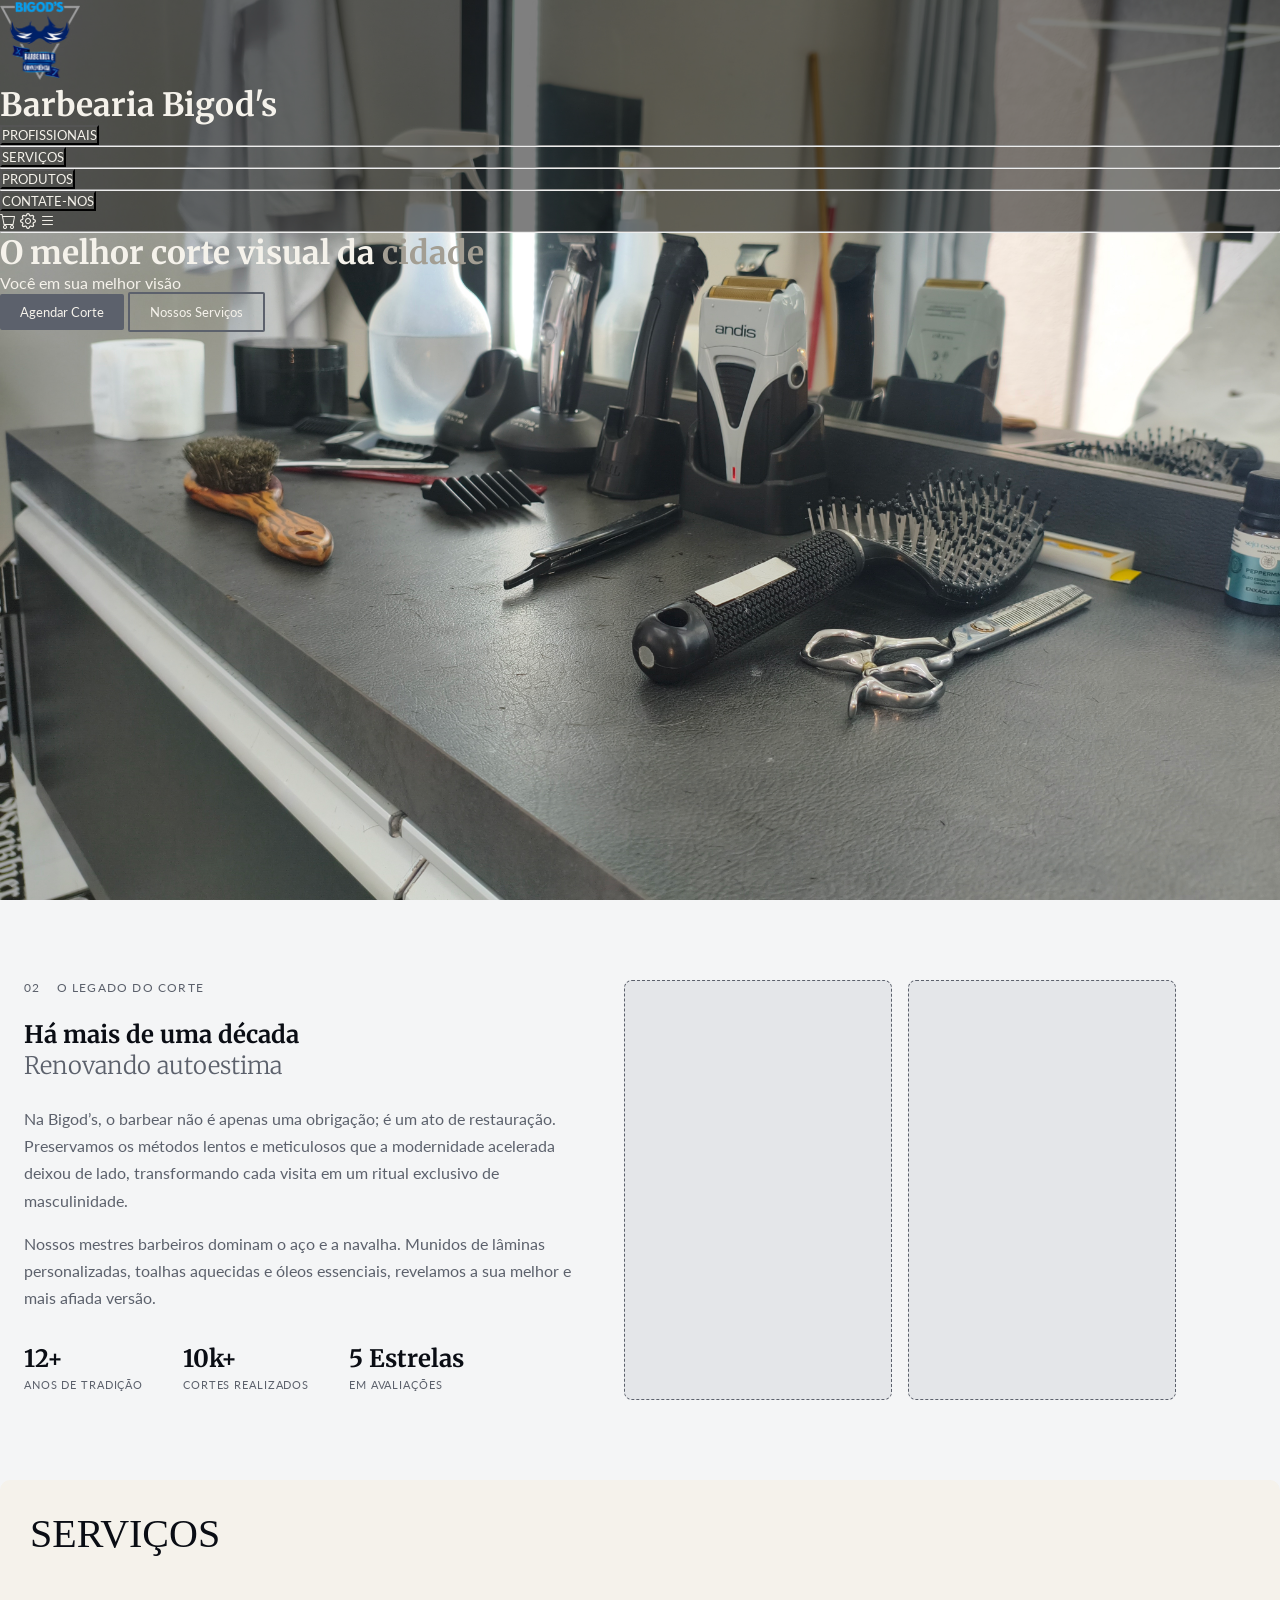
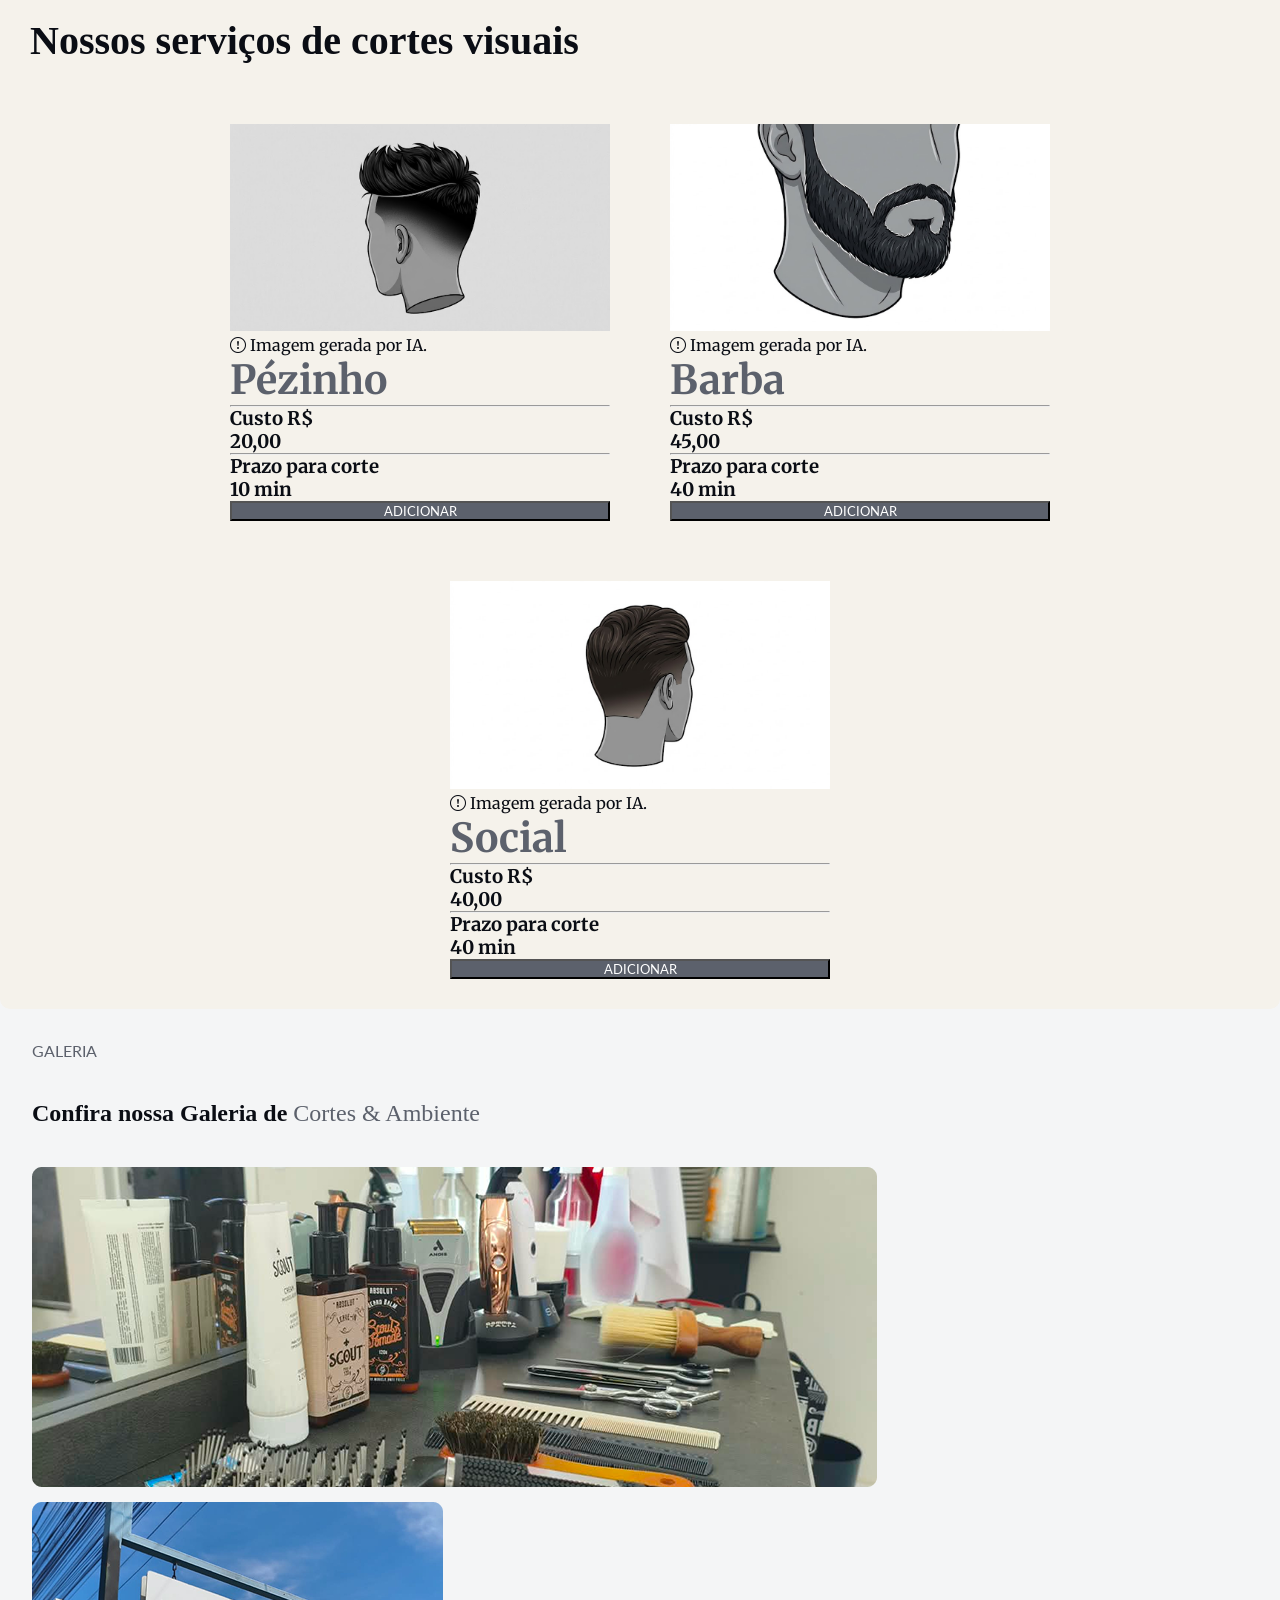
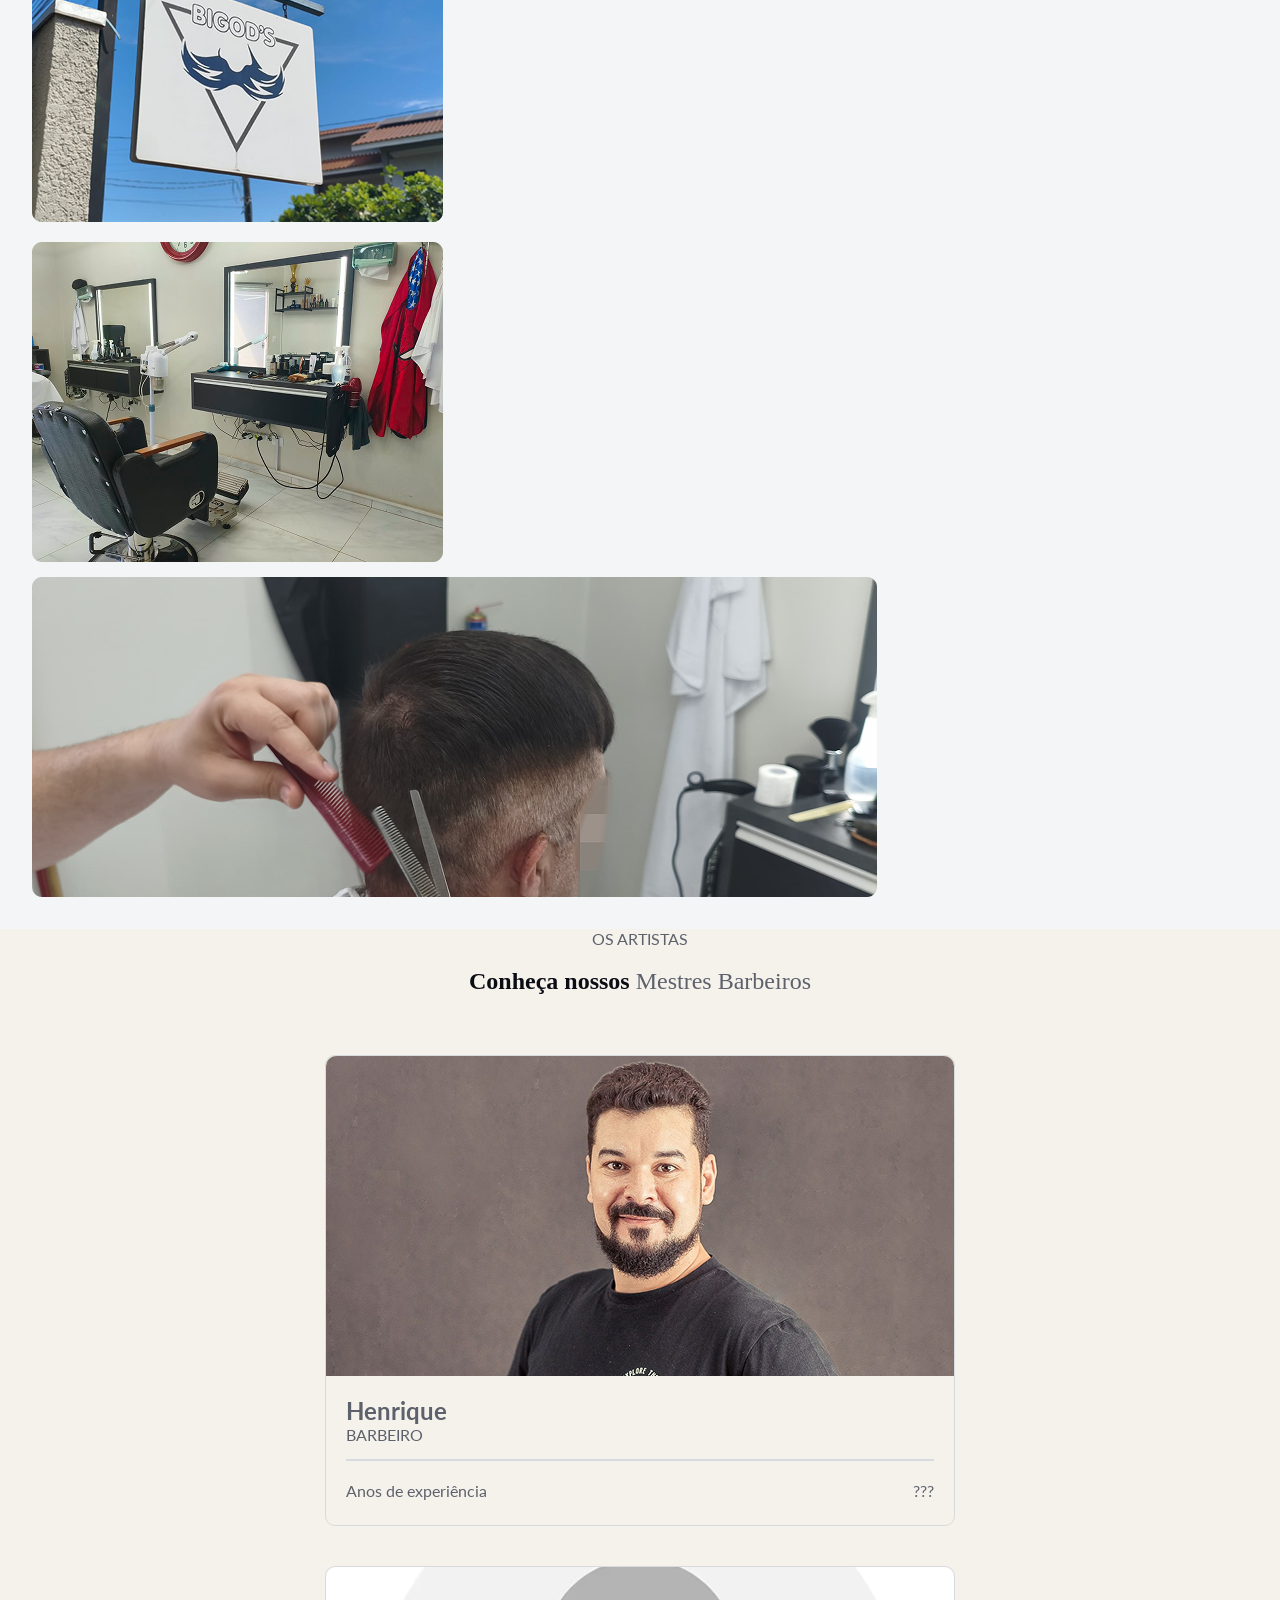
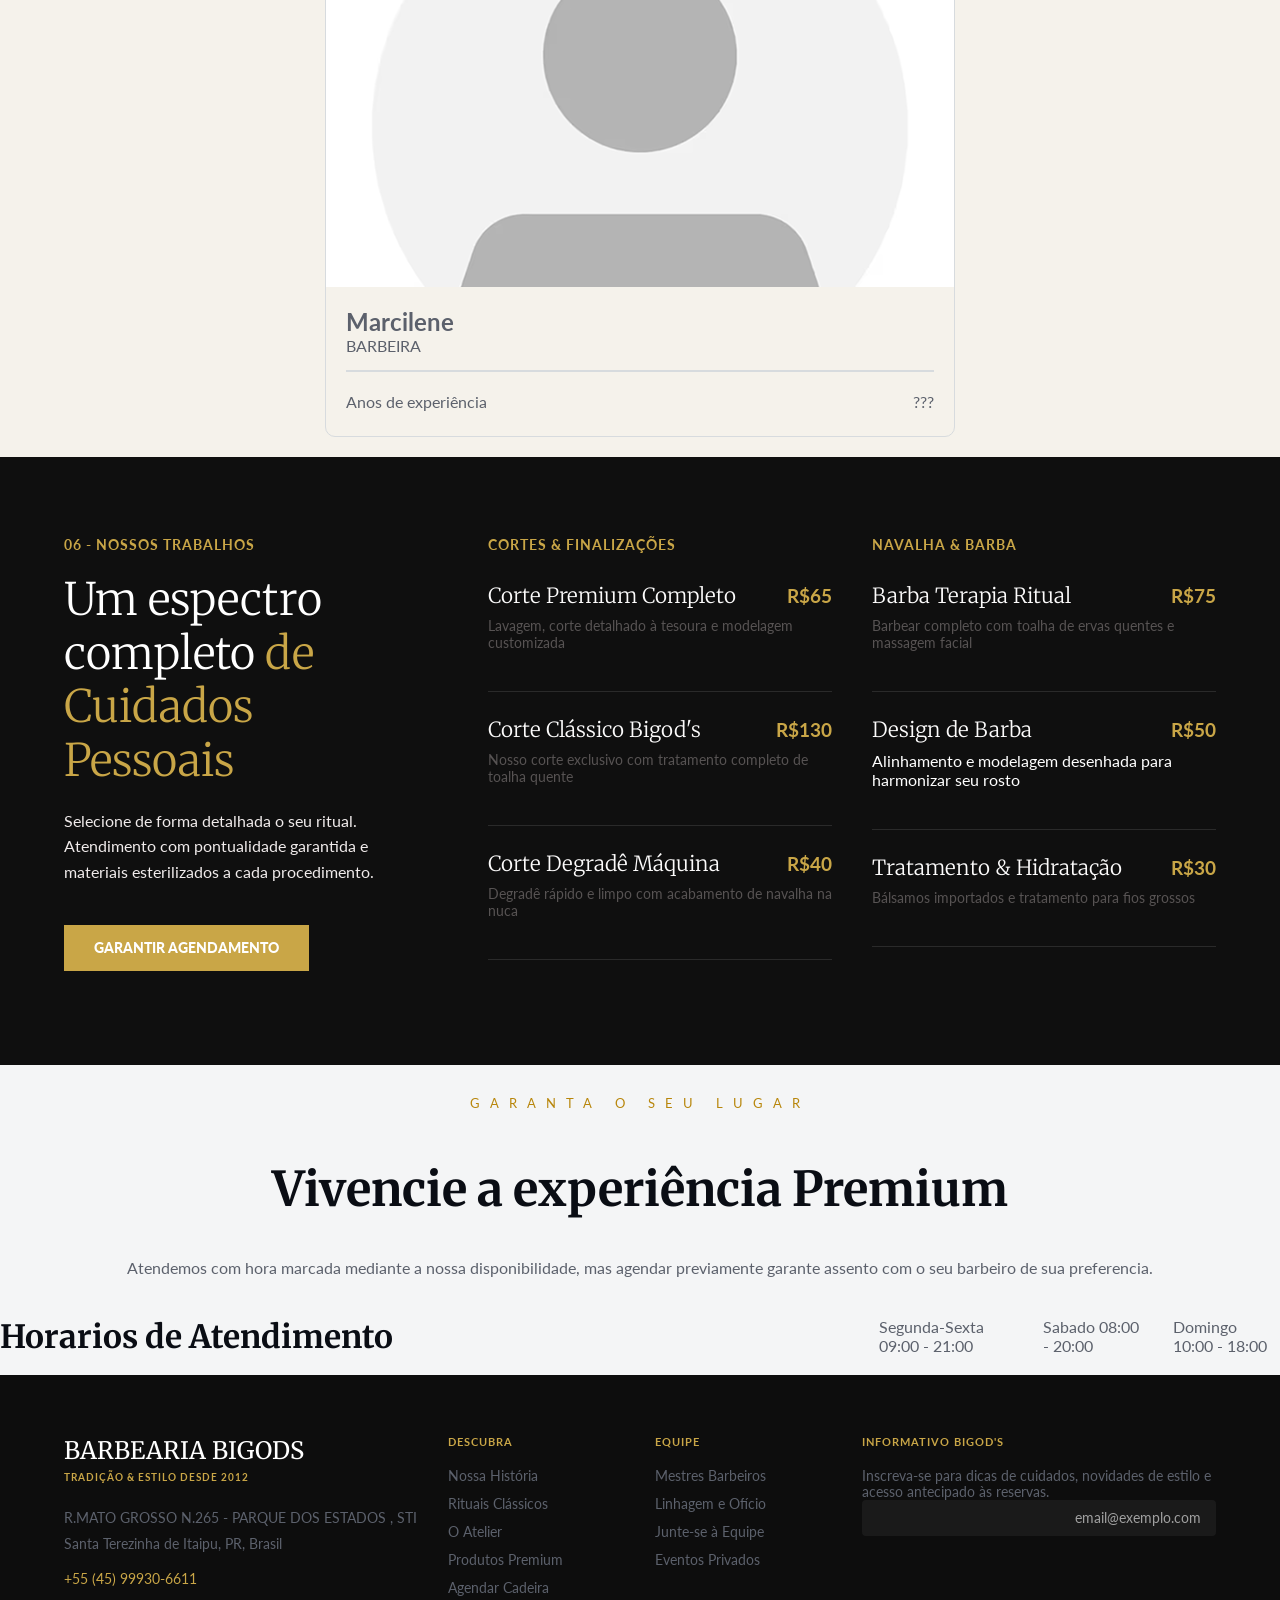
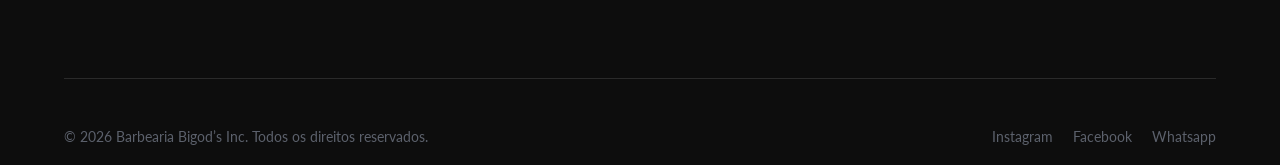
==== home/index.html @ 47d60dad "Arrumei a sec 4 e 9" ====
<!DOCTYPE html>
<html lang="pt-BR">

<head>
    <meta charset="UTF-8">
    <meta name="viewport" content="width=device-width, initial-scale=1.0">
    <title>Barbearia Bigod's</title>
    <link rel="stylesheet" href="style.css">
    <link rel="icon" sizes="16x16" href="../assets/favicon-16x16.png">
    <link rel="icon" sizes="32x32" href="../assets/favicon-32x32.png">
    <link rel="apple-touch-icon" sizes="180x180" href="../assets/apple-touch-icon.png">
    <link rel="icon" sizes="192x192" href="../assets/android-chrome-192x192.png">
    <link rel="icon" sizes="512x512" href="../assets/android-chrome-512x512.png">
    <link rel="preconnect" href="https://fonts.googleapis.com">
    <link rel="preconnect" href="https://fonts.gstatic.com" crossorigin>
    <link
        href="https://fonts.googleapis.com/css2?family=Lato:ital,wght@0,100;0,300;0,400;0,700;0,900;1,100;1,300;1,400;1,700;1,900&family=Merriweather:ital,opsz,wght@0,18..144,300..900;1,18..144,300..900&display=swap"
        rel="stylesheet">
    <link rel="stylesheet" href="https://cdn.jsdelivr.net/npm/bootstrap-icons@1.13.1/font/bootstrap-icons.min.css">
    <link rel="stylesheet" href="./style.css">
</head>

<body>
    <div class="background-parallax">
        <header class="headerzinho">
            <div class="barbearialogo">
                <a href="../home/index.html">
                    <img src="../assets/blogo2.png" alt="Logo da barbearia" width="80">
                </a>
            </div>
            <!-- titulo e subtitulo do header -->
            <div class="titulos-header">
                <h1 class="titulo-header">Barbearia Bigod's</h1>
            </div>
            <!-- section central (seções do menu) -->
            <div class="central-section">
                <button><a href="#">PROFISSIONAIS</a></button>
                <hr class="divisoria-central-section">
                <button><a href="#">SERVIÇOS</a></button>
                <hr class="divisoria-central-section">
                <button><a href="#">PRODUTOS</a></button>
                <hr class="divsoria-central-section">
                <button><a href="#">CONTATE-NOS</a></button>
            </div>
            <!-- menu superior direito -->
            <nav class="menu">
                <a href="#" aria-label="Carrinho" class="bi bi-cart" alt="Carrinho"></a>
                <a href="#" aria-label="Configurações" class="bi bi-gear" alt="Configurações"></a>
                <a href="#" aria-label="Menu" class="bi bi-list" alt="Menu"></a> <!-- menu dropdown (coluna)-->
            </nav>
            <hr class="divsoria-header">
        </header>
        <!-- conteúdo principal -->
        <main>
            <!-- section 2 (menu principal|home) -->
                <h1 class="h1-omelhor">O melhor corte visual da <span class="h1-cidade">cidade</class></h1>
                <p class="paragrafo1">Você em sua melhor visão</p>
                <button class="botao-agendar">Agendar Corte</button>
                <button class="botao-servicos">Nossos Serviços</button>
        </main>
    </div>
    <section id="sec2">

    </section>
    <section id="sec3">
        <div class="sec3-texto">
            <p class="sec3-label"><span>02</span> O LEGADO DO CORTE</p>
            <h1 class="sec3-titulo">Há mais de uma década <span>Renovando autoestima</span></h1>
            <p>Na Bigod’s, o barbear não é apenas uma obrigação; é um ato de restauração.
                Preservamos os métodos lentos e meticulosos que a modernidade acelerada deixou de lado,
                transformando cada visita em um ritual exclusivo de masculinidade.</p>
            <p>Nossos mestres barbeiros dominam o aço e a navalha.
                Munidos de lâminas personalizadas, toalhas aquecidas e óleos essenciais,
                revelamos a sua melhor e mais afiada versão.</p>
            <div class="sec3-numeros">
                <div class="sec3-numero">
                    <strong>12+</strong>
                    <span>ANOS DE TRADIÇÃO</span>
                </div>
                <div class="sec3-numero">
                    <strong>10k+</strong>
                    <span>CORTES REALIZADOS</span>
                </div>
                <div class="sec3-numero">
                    <strong>5 Estrelas</strong>
                    <span>EM AVALIAÇÕES</span>
                </div>
            </div>
        </div>
        <div class="sec3-imagens">
            <div class="sec3-foto"></div>
            <div class="sec3-foto"></div>
        </div>
    </section>
    <section id="sec4"></section>
    
        <div class="main-servicos">
            <p>SERVIÇOS</p>
            <h1>Nossos serviços de cortes visuais</h1>

            <div class="corte-pezinho">
                <div class="corte-imagem">
                    <img src="../assets/corte1.jpeg" alt="Corte Pézinho" width="380">
                </div>
                <p class="corte-ia bi bi-exclamation-circle"> Imagem gerada por IA.</p>
                <h1 class="corte-nome">Pézinho</h1>
                <hr class="divsoria-corte">
                <h3 class="corte-custo">Custo R$</h3>
                <h3 class="corte-preco">20,00</h3>
                <hr class="divsoria-corte">
                <h3 class="corte-prazo">Prazo para corte</h3>
                <h3 class="corte-tempo">10 min</h3>
                <button class="adicionar-carrinho">ADICIONAR</button>
            </div>

            <div class="corte-barba">
                <div class="corte-imagem">
                    <img src="../assets/corte2.jpeg" alt="Corte Pézinho" width="380">
                </div>
                <p class="corte-ia bi bi-exclamation-circle"> Imagem gerada por IA.</p>
                <h1 class="corte-nome">Barba</h1>
                <hr class="divsoria-corte">
                <h3 class="corte-custo">Custo R$</h3>
                <h3 class="corte-preco">45,00</h3>
                <hr class="divsoria-corte">
                <h3 class="corte-prazo">Prazo para corte</h3>
                <h3 class="corte-tempo">40 min</h3>
                <button class="adicionar-carrinho">ADICIONAR</button>
            </div>

            <div class="corte-pezinho">
                <div class="corte-imagem">
                    <img src="../assets/corte3.jpeg" alt="Corte Pézinho" width="380">
                </div>
                <p class="corte-ia bi bi-exclamation-circle"> Imagem gerada por IA.</p>
                <h1 class="corte-nome">Social</h1>
                <hr class="divsoria-corte">
                <h3 class="corte-custo">Custo R$</h3>
                <h3 class="corte-preco">40,00</h3>
                <hr class="divsoria-corte">
                <h3 class="corte-prazo">Prazo para corte</h3>
                <h3 class="corte-tempo">40 min</h3>
                <button class="adicionar-carrinho">ADICIONAR</button>
            </div>
        </div>
    <section id="sec5">

        <p>GALERIA</p>

        <div class="textAlinhado">
            <h1 class="titulo-galeria">Confira nossa Galeria de <span>Cortes & Ambiente</span></h1>

        </div>

        <div class="galeriaFoto"> 
            
            <div class="linha">
                <img src="../assets/assets19 1.png" alt="Corte" class="grande">
                <img src="../assets/assets14 1.png" alt="Produtos" class="pequeno">
            </div>

                <div class="linha">
                    <img src="../assets/assets10 1.png" alt="Equipamento" class="pequeno">
                    <img src="../assets/image 15.png" alt="Cliente" class="grande">
                </div>

        </div>

    </section>
    <section id="sec6">
        <div class="headerSec6">
            <p>OS ARTISTAS</p>

            <h1 class="titulo-galeria">Conheça nossos <span>Mestres Barbeiros</span></h1>
        </div>

        <div class="barbeiros">


            <div class="cardBarbeiro">
                <img src="../assets/image 23.png" alt="Barbeiro 1">

                <div class="info">
                    <h2>Henrique</h2>
                    <p class="cargo">BARBEIRO</p>
                </div>

                <div class="infoLinha">
                    <p class="detalhe">Anos de experiência</p>
                    <p>???</p>
                </div>

            </div>

            <div class="cardBarbeiro">
                <img src="../assets/image 24.png" alt="Barbeiro 2">

                <div class="info">
                    <h2>Marcilene</h2>
                    <p class="cargo">BARBEIRA</p>
                </div>

                <div class="infoLinha">
                    <p class="detalhe">Anos de experiência</p>
                    <p>???</p>
                </div>

            </div>

        </div>

    </section>
    <section id="sec7"></section>
    <section id="sec8">
        <section class="intro-panel">
            <div class="section-label">
                <p>06 - NOSSOS TRABALHOS</p>
            </div>
            <h1>Um espectro completo <span class="texto-destaque">de Cuidados Pessoais</span></h1>
            <p>Selecione de forma detalhada o seu ritual. Atendimento com pontualidade garantida e materiais
                esterilizados a cada procedimento.</p>
            <button class="agendamento">
                <p>GARANTIR AGENDAMENTO</p>
            </button>
        </section>
        <section class="price-list">
            <section class="price-col-1">
                <h2>Cortes & finalizações</h2>
                <div class="price-item">
                    <div class="top-line">
                        <h2>Corte Premium Completo</h2>
                        <p><strong>R$65</strong></p>
                    </div>
                    <p>Lavagem, corte detalhado à tesoura e modelagem customizada</p>
                    <hr class="linha-divider">
                </div>
                <div class="price-item">
                    <div class="top-line">
                        <h2>Corte Clássico Bigod's</h2>
                        <p><strong>R$130</strong></p>
                    </div>
                    <p>Nosso corte exclusivo com tratamento completo de toalha quente</p>
                    <hr class="linha-divider">
                </div>
                <div class="price-item">
                    <div class="top-line">
                        <h2>Corte Degradê Máquina</h2>
                        <p><strong>R$40</strong></p>
                    </div>
                    <p>Degradê rápido e limpo com acabamento de navalha na nuca</p>
                    <hr class="linha-divider">
                </div>
            </section>
            <section class="price-col-2">
                <h2>Navalha & barba</h2>
                <div class="price-item">
                    <div class="top-line">
                        <h2>Barba Terapia Ritual</h2>
                        <p><strong>R$75</strong></p>
                    </div>
                    <p>Barbear completo com toalha de ervas quentes e massagem facial</p>
                    <hr class="linha-divider">
                </div>
                <div class="price-item">
                    <div class="top-line">
                        <h2>Design de Barba</h2>
                        <p><strong>R$50</strong></p>
                    </div>
                    Alinhamento e modelagem desenhada para harmonizar seu rosto
                    <hr class="linha-divider">
                </div>
                <div class="price-item">
                    <div class="top-line">
                        <h2>Tratamento & Hidratação</h2>
                        <p><strong>R$30</strong></p>
                    </div>
                    <p>Bálsamos importados e tratamento para fios grossos</p>
                    <hr class="linha-divider">
                </div>
            </section>
        </section>
    </section>
    <section id="sec9"></section>
    <div class="Agendamento">
        <p class="Titulo">Garanta o seu lugar</p>
        <h2>Vivencie a experiência Premium</h2>
        <p>Atendemos com hora marcada mediante a nossa disponibilidade, mas agendar previamente garante assento com o seu barbeiro de sua preferencia.</p>
  
</div>

        <div class="Horario">
            <h1>Horarios de Atendimento</h1>
            <p>Segunda-Sexta  09:00 - 21:00</p>
            <p>Sabado  08:00 - 20:00</p>
            <p>Domingo  10:00 - 18:00</p>
        </div>
    </section>

    <footer id="footer">
        <section class="footer-section">
            <section class="main-footer">
                <section class="brand-collum">
                    <div class="brand-id">
                        <h1>BARBEARIA BIGODS</h1>
                        <p>TRADIÇÃO & ESTILO DESDE 2012</p>
                    </div>
                    <div class="location">
                        <p>R.MATO GROSSO N.265 - PARQUE DOS ESTADOS , STI</p>
                        <p>Santa Terezinha de Itaipu, PR, Brasil</p>
                        <p>+55 (45) 99930-6611</p>
                    </div>
                </section>

                <div class="links-col-1">
                    <p><strong>Descubra</strong></p>
                    <p>Nossa História</p>
                    <p>Rituais Clássicos</p>
                    <p>O Atelier</p>
                    <p>Produtos Premium</p>
                    <p>Agendar Cadeira</p>
                </div>
                <div class="links-col-2">
                    <p><strong>Equipe</strong></p>
                    <p>Mestres Barbeiros</p>
                    <p>Linhagem e Ofício</p>
                    <p>Junte-se à Equipe</p>
                    <p>Eventos Privados</p>
                </div>
                <div class="links-col-3">
                    <p><strong>Informativo Bigod's</strong></p>
                    <p>Inscreva-se para dicas de cuidados, novidades de estilo e acesso antecipado às reservas.</p>
                    <div class="input">
                        <input type="text"> email@exemplo.com
                    </div>
                </div>
                <hr class="linha-divider">
                <div class="linha-final">
                    <p>© 2026 Barbearia Bigod’s Inc. Todos os direitos reservados.</p>
                    <div class="redes-sociais">
                        <p>Instagram</p>
                        <p>Facebook</p>
                        <p>Whatsapp</p>
                    </div>
                </div>
            </section>
        </section>
    </footer>
</body>

</html>
---- home/style.css ----
/* variáveis de cores e fontes */
:root {
    --cor-primaria: #F4F5F6;
    --cor-secundaria: #F5F2EB;
    --fonte-principal: "Merriweather", sans-serif;
    --fonte-secundaria: "Lato", sans-serif;
    --cor-texto-primario: #0A0D14;
    --cor-texto-secundario: #5C616C;
}

* {
    margin: 0;
    padding: 0;
    box-sizing: border-box;
}

body {
    display: flex;
    flex-direction: column;
    min-height: 100vh;
    background-color: var(--cor-primaria);
}

h1, .corte-ia, .corte-custo, .corte-preco, .corte-prazo, .corte-tempo {
    font-family: var(--fonte-principal);
    color: var(--cor-texto-primario);
}

p, h2, h3, h4, button, .social-text, .footer-left-texts {
    font-family: var(--fonte-secundaria);
    color: var(--cor-texto-secundario);
}

.central-section a {
    text-decoration: none;
}

.main-servicos {
    background-color: var(--cor-secundaria);
}

.adicionar-carrinho, .agendar {
    background-color: var(--cor-texto-secundario);
    color: white;
}

.subtitulo-header {
    color: var(--cor-texto-secundario);
}

.titulo-header {
    color: var(--cor-texto-secundario);
}

#sec8 {
    background-color: #0f0f0f; 
    color: #ffffff;
    padding: 80px 5%;
    display: flex;
    gap: 60px;
    font-family: 'Lato', sans-serif;
}

.intro-panel {
    flex: 1;
    max-width: 400px;
}

.section-label p {
    color: #c9a647;
    font-size: 0.85rem;
    font-weight: 700;
    letter-spacing: 1px;
    margin-bottom: 20px;
}

.intro-panel h1 {
    color: #ffffff;
    font-family: 'Merriweather', serif;
    font-size: 2.8rem;
    font-weight: 300;
    line-height: 1.2;
    margin-bottom: 20px;
}


.texto-destaque {
    color: #c9a647;
}

.intro-panel > p {
    color: #f0ebeb;
    font-size: 1rem;
    line-height: 1.6;
    margin-bottom: 40px;
}

.agendamento {
    background-color: #c9a647;
    border: none;
    padding: 15px 30px;
    font-weight: 900;
    font-size: 0.85rem;
    cursor: pointer;
    transition: background-color 0.3s;
}

.agendamento:hover {
    background-color: #e7b018;
}

.agendamento p {
    color: white;
    margin: 0;
}

.price-list {
    flex: 2; 
    display: flex;
    gap: 40px;
}

.price-col-1, 
.price-col-2 {
    flex: 1;
}

.price-col-1 > h2, 
.price-col-2 > h2 {
    color: #c9a647;
    font-size: 0.85rem;
    text-transform: uppercase;
    letter-spacing: 1px;
    margin-bottom: 30px;
}

.price-item {
    margin-bottom: 25px;
}

.top-line {
    display: flex;
    justify-content: space-between;
    align-items: center;
    margin-bottom: 8px;
}

.top-line h2 {
    color: #fdfcfc;
    font-family: 'Merriweather', serif;
    font-size: 1.3rem;
    font-weight: 300;
    margin: 0;
}

.top-line p {
    margin: 0;
}

.top-line p strong {
    color: #c9a647;
    font-size: 1.2rem;
    font-weight: 700;
}

.price-item > p {
    color: #575353;
    font-size: 0.9rem;
    margin: 0 0 15px 0;
}

.linha-divider {
    border: none;
    border-top: 1px solid #fffb0a38;
    margin: 0;
}

@media (max-width: 900px) {
    #sec8, .price-list {
        flex-direction: column;
    }
    .intro-panel {
        max-width: 100%;
    }
}


#footer {
    background-color: #0d0d0d;
    color: #a0a0a0;
    padding: 60px 5% 20px;
    font-family: 'Lato', sans-serif;
    font-size: 0.85rem;
}

.main-footer {
    display: flex;
    flex-wrap: wrap; 
    justify-content: space-between;
    gap: 30px;
}

.brand-collum { flex: 2; min-width: 250px; }
.links-col-1, .links-col-2 { flex: 1; min-width: 130px; }
.links-col-3 { flex: 2; min-width: 250px; }

.brand-id h1 {
    color: #ffffff;
    font-size: 1.5rem;
    font-weight: 400;
    margin: 0 0 5px 0;
}

.brand-id p {
    color: #c9a647;
    font-size: 0.65rem;
    font-weight: 700;
    letter-spacing: 1px;
    margin-bottom: 25px;
}

.location p {
    margin-bottom: 5px;
    line-height: 1.5;
}

.location p:last-child {
    color: #c9a647; 
    margin-top: 15px;
}

.links-col-1 p strong, 
.links-col-2 p strong, 
.links-col-3 p strong {
    color: #c9a647;
    font-size: 0.7rem;
    text-transform: uppercase;
    letter-spacing: 1px;
    display: block;
    margin-bottom: 20px;
}

.links-col-1 p, 
.links-col-2 p {
    margin-bottom: 12px;
    cursor: pointer;
    transition: color 0.5s;
}

.links-col-1 p:not(:first-child):hover, 
.links-col-2 p:not(:first-child):hover {
    color: #ffffff; 
}

.links-col-3 .input {
    display: flex;
    align-items: center;
    background-color: #1a1a1a;
    padding: 10px 15px;
    border-radius: 4px;
    justify-content: space-between;
}

.links-col-3 .input input {
    background: transparent;
    border: none;
}

hr.linha-divider {
    width: 100%;
    border: none;
    border-top: 1px solid #2a2a2a; 
    margin: 40px 0 20px;
}

.linha-final {
    width: 100%;
    display: flex;
    justify-content: space-between;
    align-items: center;
    flex-wrap: wrap;
    gap: 15px;
}

.redes-sociais {
    display: flex;
    gap: 20px;
}

.redes-sociais p {
    cursor: pointer;
    transition: color 0.5s;
}

.redes-sociais p:hover {
    color: #eeff00;
}

#sec5 p{
    margin-bottom: 40px;
}
.textAlinhado{
    display: flex;
    justify-content: space-between;
    
}
.textAlinhado p{
    display: flex;
}

#sec5{
    min-height: 100dvh;
    max-width: 1440px;
    margin: 0 auto;
    padding: 32px;
}

#sec5 .galeriaFoto{
    display: flex;
    flex-direction: column; 
    gap: 20px;
    margin-top: 40px; 
}

.titulo-galeria{
    font-family: "Cormorant Garamond", serif;
}

.titulo-galeria > span {
    color: #5C616C;
    font-weight: 300;
}

.linha{      
    display: flex;        
    height: 100%;
    gap: 15px;
    flex-wrap: wrap;
}

#sec6{
    background-color: #F5F2EB;
}

#sec6 .headerSec6{
    text-align: center;
    margin-bottom: 40px;
    
}

#sec6 .headerSec6 p{
    margin-bottom: 20px;
}

#sec6 .barbeiros{
    display: flex;
    justify-content: center;
    gap: 40px;      
    padding: 20px;
    flex-wrap: wrap;
}

#sec6 .cardBarbeiro{
    display: flex;
    flex-direction: column; 
    padding-bottom: 20px;
    border: 1.5px solid #D7DBDE;
    border-radius: 10px;
}

#sec6 .cardBarbeiro img{
    border-top-left-radius: 10px;
    border-top-right-radius: 10px;
}

#sec6 .cargo{
    color: #5C616C;
}

#sec6 .info{
    margin: 20px 20px;
    border-bottom: 2px solid #D7DBDE;
    padding-bottom: 15px;
}

#sec6 .infoLinha{
    display: flex;
    justify-content: space-between;
    margin-left: 20px;
    margin-right: 20px;
    margin-bottom: 5px;
}
@media (max-width: 900px) {

    #sec5 {
        padding: 20px 16px;
        min-height: auto;
    }

    .textAlinhado {
        flex-direction: column;
    }

    #sec5 .linha {
        flex-direction: column;
        height: auto;
    }

    #sec5 .linha img {
        width: 100%;
        height: 220px;
        flex: none;
    }

    #sec6 {
        padding: 40px 16px;
    }

    #sec6 .headerSec6 h1 {
        font-size: 1.6rem;
    }

    #sec6 .barbeiros {
        padding: 0;
        gap: 24px;
    }

    #sec6 .cardBarbeiro {
        flex: 1 1 100%;
        max-width: 100%;
    }

    #sec6 .cardBarbeiro img {
        height: 280px;
    }
}

#sec3 {
    display: grid;
    grid-template-columns: 1fr 1fr;
    gap: 48px;
    max-width: 1200px;
    margin: 0; 
    padding: 80px 24px;
}

#sec3 .sec3-label {
    font-size: 12px;
    letter-spacing: 0.1em;
    margin-bottom: 24px;
}

#sec3 .sec3-label span {
    margin-right: 12px;
}


#sec3 .sec3-titulo {
    margin-bottom: 24px;
}

#sec3 .sec3-titulo span {
    display: block;
    color: var(--cor-texto-secundario);
    font-weight: 300;
}

#sec3 .sec3-texto > p:not(.sec3-label) {
    line-height: 1.7;
    margin-bottom: 16px;
}

#sec3 .sec3-numeros {
    display: flex;
    gap: 40px;
    margin-top: 32px;
}

#sec3 .sec3-numero {
    display: flex;
    flex-direction: column;
    gap: 4px;
}

#sec3 .sec3-numero strong {
    font-family: var(--fonte-principal);
    font-size: 24px;
    color: var(--cor-texto-primario);
}

#sec3 .sec3-numero span {
    font-family: var(--fonte-secundaria);
    font-size: 11px;
    letter-spacing: 0.08em;
    color: var(--cor-texto-secundario);
}


#sec3 .sec3-imagens {
    display: flex;
    gap: 16px;
}

#sec3 .sec3-foto {
    flex: 1;
    height: 420px;
    border-radius: 8px;
    background-color: #E4E6E9;
    border: 1px dashed var(--cor-texto-secundario);
    overflow: hidden;
}


#sec3 .sec3-foto img {
    display: block;
    width: 100%;
    height: 100%;
    object-fit: cover;
}


@media (max-width: 800px) {
    #sec3 {
        grid-template-columns: 1fr;
        padding: 48px 20px;
    }

    #sec3 .sec3-foto {
        height: 240px;
    }
}


#work-section {
    max-width: 1200px;
    padding: 80px 24px;
}


#work-section .price-list {
    display: flex;
    gap: 48px;
    margin-top: 40px;
}

#work-section .price-col-1,
#work-section .price-col-2 {
    flex: 1;
}


#work-section .top-line {
    display: flex;
    justify-content: space-between;
    align-items: baseline;
}


@media (max-width: 800px) {
    #work-section .price-list {
        flex-direction: column;
        gap: 32px;
    }
}

/* variáveis de cores e fontes */
:root {
    /* cores dos textos */
    --cor-texto-primario: #0a0d14;
    --cor-texto-secundario: #5c616c;
    --invertido-cor-texto-primario: #f5f2eb;
    --invertido-cor-texto-secundario: #a39e93;
    
    /* cores de fundo */
    --cor-primaria: #F4F5F6;
    --cor-secundaria: #f5f2eb;
    --invertido-cor-primaria: #0b0a09;
    --invertido-cor-secundaria: #0A0D14;
    
    /* fonte dos textos */
    --fonte-principal: "Merriweather", serif;
    --fonte-secundaria: "Lato", sans-serif;

    /* cores do layout */
    --cor-botao: #5C616C;
}

/* reset global */
* {
    margin: 0;
    padding: 0;
    box-sizing: border-box;
}

.headerzinho {
    background-color: rgba(0, 0, 0, 0.5);
}

/* estilos do corpo (body) */
body {
    display: flex;
    flex-direction: column;
    min-height: 100vh;
}

/* tipografia */
.h1-omelhor {
    font-family: var(--fonte-principal);
    color: var(--invertido-cor-texto-primario);
}

.h1-cidade {
    color: var(--invertido-cor-texto-secundario);
}

.paragrafo1, button, a {
    font-family: var(--fonte-secundaria);
    color: var(--invertido-cor-texto-primario);
}

/* header e links */
.titulo-header {
    color: var(--invertido-cor-texto-primario);
}

.central-section button {
    text-decoration: none;
    background-color: transparent;
    padding: 0;
}

.central-section a {
    text-decoration: none;
    color: inherit;
}

/* botões do main */
.botao-agendar {
    background-color: var(--cor-botao);
    color: var(--invertido-cor-texto-primario);
    border: none;
    padding: 10px 20px;
    cursor: pointer;
    border-radius: 2px;
}

.botao-servicos {
    background-color: transparent;
    border: 2px solid var(--cor-botao);
    color: var(--invertido-cor-texto-primario);
    padding: 10px 20px;
    cursor: pointer;
    border-radius: 2px;
}

/* background de fundo com efeito parallax */
.background-parallax {
    background-image: url('../assets/bassets7.jpg');
    background-attachment: fixed;
    background-position: center;
    background-repeat: no-repeat;
    background-size: cover;
    min-height: 100vh; 
    display: flex;
    flex-direction: column;
}

.main-servicos{
   
    display: flex;
    flex-wrap: wrap;
    gap: 60px;
    justify-content: center;
    border-radius: 10px;
    padding: 30px;

}

.corte-nome{
    font-family: var(--fonte-principal);        
}
 

.main-servicos > p, h1{
    width: 100%;
      font-family: var(--fonte-principal);
    color: var(--cor-texto-primario);
}

.main-servicos > div{
   display: flex;
   flex-direction: column;
}

.main-servicos .corte-nome{
    color:#5C616C;
    font-size: 2.5rem;
    
}

.main-servicos > p,
.main-servicos > h1 {
   font-family: "Cormorant Garamond", serif;
    font-size: 2.5rem;
};

#sec9 {

     display: flex;
    flex-direction: column;   
    align-items: center;
    gap: 80px;
    padding: 100px 40px;
}

.Agendamento {
    text-align: center;      
}

.Agendamento .Titulo {
    font-size: 0.8rem;
    letter-spacing: 10px;
    text-transform: uppercase;
    color: #B8860B;
    margin-bottom: 10px;
}


.Agendamento h2 {
    font-family: var(--fonte-principal);
    font-size: 3.0rem;
    line-height: 1.2;
    color: var(--cor-texto-primario);
    margin-bottom: 30px;
    padding: 10px;
}

.Agendamento .destaque {
    color: #B8860B;
}

 .Horario {
    display: flex;
    gap: 30px;
    margin-top: 40px;
 
}

.Horario h1 {
    margin: 0 0 15px;
}

.Horario p{
    margin-bottom: 20px;
}

.Titulo{
    min-height: 150x;
    padding: 30px 50px;
}
---- home/style.css ----
/* variáveis de cores e fontes */
:root {
    --cor-primaria: #F4F5F6;
    --cor-secundaria: #F5F2EB;
    --fonte-principal: "Merriweather", sans-serif;
    --fonte-secundaria: "Lato", sans-serif;
    --cor-texto-primario: #0A0D14;
    --cor-texto-secundario: #5C616C;
}

* {
    margin: 0;
    padding: 0;
    box-sizing: border-box;
}

body {
    display: flex;
    flex-direction: column;
    min-height: 100vh;
    background-color: var(--cor-primaria);
}

h1, .corte-ia, .corte-custo, .corte-preco, .corte-prazo, .corte-tempo {
    font-family: var(--fonte-principal);
    color: var(--cor-texto-primario);
}

p, h2, h3, h4, button, .social-text, .footer-left-texts {
    font-family: var(--fonte-secundaria);
    color: var(--cor-texto-secundario);
}

.central-section a {
    text-decoration: none;
}

.main-servicos {
    background-color: var(--cor-secundaria);
}

.adicionar-carrinho, .agendar {
    background-color: var(--cor-texto-secundario);
    color: white;
}

.subtitulo-header {
    color: var(--cor-texto-secundario);
}

.titulo-header {
    color: var(--cor-texto-secundario);
}

#sec8 {
    background-color: #0f0f0f; 
    color: #ffffff;
    padding: 80px 5%;
    display: flex;
    gap: 60px;
    font-family: 'Lato', sans-serif;
}

.intro-panel {
    flex: 1;
    max-width: 400px;
}

.section-label p {
    color: #c9a647;
    font-size: 0.85rem;
    font-weight: 700;
    letter-spacing: 1px;
    margin-bottom: 20px;
}

.intro-panel h1 {
    color: #ffffff;
    font-family: 'Merriweather', serif;
    font-size: 2.8rem;
    font-weight: 300;
    line-height: 1.2;
    margin-bottom: 20px;
}


.texto-destaque {
    color: #c9a647;
}

.intro-panel > p {
    color: #f0ebeb;
    font-size: 1rem;
    line-height: 1.6;
    margin-bottom: 40px;
}

.agendamento {
    background-color: #c9a647;
    border: none;
    padding: 15px 30px;
    font-weight: 900;
    font-size: 0.85rem;
    cursor: pointer;
    transition: background-color 0.3s;
}

.agendamento:hover {
    background-color: #e7b018;
}

.agendamento p {
    color: white;
    margin: 0;
}

.price-list {
    flex: 2; 
    display: flex;
    gap: 40px;
}

.price-col-1, 
.price-col-2 {
    flex: 1;
}

.price-col-1 > h2, 
.price-col-2 > h2 {
    color: #c9a647;
    font-size: 0.85rem;
    text-transform: uppercase;
    letter-spacing: 1px;
    margin-bottom: 30px;
}

.price-item {
    margin-bottom: 25px;
}

.top-line {
    display: flex;
    justify-content: space-between;
    align-items: center;
    margin-bottom: 8px;
}

.top-line h2 {
    color: #fdfcfc;
    font-family: 'Merriweather', serif;
    font-size: 1.3rem;
    font-weight: 300;
    margin: 0;
}

.top-line p {
    margin: 0;
}

.top-line p strong {
    color: #c9a647;
    font-size: 1.2rem;
    font-weight: 700;
}

.price-item > p {
    color: #575353;
    font-size: 0.9rem;
    margin: 0 0 15px 0;
}

.linha-divider {
    border: none;
    border-top: 1px solid #fffb0a38;
    margin: 0;
}

@media (max-width: 900px) {
    #sec8, .price-list {
        flex-direction: column;
    }
    .intro-panel {
        max-width: 100%;
    }
}


#footer {
    background-color: #0d0d0d;
    color: #a0a0a0;
    padding: 60px 5% 20px;
    font-family: 'Lato', sans-serif;
    font-size: 0.85rem;
}

.main-footer {
    display: flex;
    flex-wrap: wrap; 
    justify-content: space-between;
    gap: 30px;
}

.brand-collum { flex: 2; min-width: 250px; }
.links-col-1, .links-col-2 { flex: 1; min-width: 130px; }
.links-col-3 { flex: 2; min-width: 250px; }

.brand-id h1 {
    color: #ffffff;
    font-size: 1.5rem;
    font-weight: 400;
    margin: 0 0 5px 0;
}

.brand-id p {
    color: #c9a647;
    font-size: 0.65rem;
    font-weight: 700;
    letter-spacing: 1px;
    margin-bottom: 25px;
}

.location p {
    margin-bottom: 5px;
    line-height: 1.5;
}

.location p:last-child {
    color: #c9a647; 
    margin-top: 15px;
}

.links-col-1 p strong, 
.links-col-2 p strong, 
.links-col-3 p strong {
    color: #c9a647;
    font-size: 0.7rem;
    text-transform: uppercase;
    letter-spacing: 1px;
    display: block;
    margin-bottom: 20px;
}

.links-col-1 p, 
.links-col-2 p {
    margin-bottom: 12px;
    cursor: pointer;
    transition: color 0.5s;
}

.links-col-1 p:not(:first-child):hover, 
.links-col-2 p:not(:first-child):hover {
    color: #ffffff; 
}

.links-col-3 .input {
    display: flex;
    align-items: center;
    background-color: #1a1a1a;
    padding: 10px 15px;
    border-radius: 4px;
    justify-content: space-between;
}

.links-col-3 .input input {
    background: transparent;
    border: none;
}

hr.linha-divider {
    width: 100%;
    border: none;
    border-top: 1px solid #2a2a2a; 
    margin: 40px 0 20px;
}

.linha-final {
    width: 100%;
    display: flex;
    justify-content: space-between;
    align-items: center;
    flex-wrap: wrap;
    gap: 15px;
}

.redes-sociais {
    display: flex;
    gap: 20px;
}

.redes-sociais p {
    cursor: pointer;
    transition: color 0.5s;
}

.redes-sociais p:hover {
    color: #eeff00;
}

#sec5 p{
    margin-bottom: 40px;
}
.textAlinhado{
    display: flex;
    justify-content: space-between;
    
}
.textAlinhado p{
    display: flex;
}

#sec5{
    min-height: 100dvh;
    max-width: 1440px;
    margin: 0 auto;
    padding: 32px;
}

#sec5 .galeriaFoto{
    display: flex;
    flex-direction: column; 
    gap: 20px;
    margin-top: 40px; 
}

.titulo-galeria{
    font-family: "Cormorant Garamond", serif;
}

.titulo-galeria > span {
    color: #5C616C;
    font-weight: 300;
}

.linha{      
    display: flex;        
    height: 100%;
    gap: 15px;
    flex-wrap: wrap;
}

#sec6{
    background-color: #F5F2EB;
}

#sec6 .headerSec6{
    text-align: center;
    margin-bottom: 40px;
    
}

#sec6 .headerSec6 p{
    margin-bottom: 20px;
}

#sec6 .barbeiros{
    display: flex;
    justify-content: center;
    gap: 40px;      
    padding: 20px;
    flex-wrap: wrap;
}

#sec6 .cardBarbeiro{
    display: flex;
    flex-direction: column; 
    padding-bottom: 20px;
    border: 1.5px solid #D7DBDE;
    border-radius: 10px;
}

#sec6 .cardBarbeiro img{
    border-top-left-radius: 10px;
    border-top-right-radius: 10px;
}

#sec6 .cargo{
    color: #5C616C;
}

#sec6 .info{
    margin: 20px 20px;
    border-bottom: 2px solid #D7DBDE;
    padding-bottom: 15px;
}

#sec6 .infoLinha{
    display: flex;
    justify-content: space-between;
    margin-left: 20px;
    margin-right: 20px;
    margin-bottom: 5px;
}
@media (max-width: 900px) {

    #sec5 {
        padding: 20px 16px;
        min-height: auto;
    }

    .textAlinhado {
        flex-direction: column;
    }

    #sec5 .linha {
        flex-direction: column;
        height: auto;
    }

    #sec5 .linha img {
        width: 100%;
        height: 220px;
        flex: none;
    }

    #sec6 {
        padding: 40px 16px;
    }

    #sec6 .headerSec6 h1 {
        font-size: 1.6rem;
    }

    #sec6 .barbeiros {
        padding: 0;
        gap: 24px;
    }

    #sec6 .cardBarbeiro {
        flex: 1 1 100%;
        max-width: 100%;
    }

    #sec6 .cardBarbeiro img {
        height: 280px;
    }
}

#sec3 {
    display: grid;
    grid-template-columns: 1fr 1fr;
    gap: 48px;
    max-width: 1200px;
    margin: 0; 
    padding: 80px 24px;
}

#sec3 .sec3-label {
    font-size: 12px;
    letter-spacing: 0.1em;
    margin-bottom: 24px;
}

#sec3 .sec3-label span {
    margin-right: 12px;
}


#sec3 .sec3-titulo {
    margin-bottom: 24px;
}

#sec3 .sec3-titulo span {
    display: block;
    color: var(--cor-texto-secundario);
    font-weight: 300;
}

#sec3 .sec3-texto > p:not(.sec3-label) {
    line-height: 1.7;
    margin-bottom: 16px;
}

#sec3 .sec3-numeros {
    display: flex;
    gap: 40px;
    margin-top: 32px;
}

#sec3 .sec3-numero {
    display: flex;
    flex-direction: column;
    gap: 4px;
}

#sec3 .sec3-numero strong {
    font-family: var(--fonte-principal);
    font-size: 24px;
    color: var(--cor-texto-primario);
}

#sec3 .sec3-numero span {
    font-family: var(--fonte-secundaria);
    font-size: 11px;
    letter-spacing: 0.08em;
    color: var(--cor-texto-secundario);
}


#sec3 .sec3-imagens {
    display: flex;
    gap: 16px;
}

#sec3 .sec3-foto {
    flex: 1;
    height: 420px;
    border-radius: 8px;
    background-color: #E4E6E9;
    border: 1px dashed var(--cor-texto-secundario);
    overflow: hidden;
}


#sec3 .sec3-foto img {
    display: block;
    width: 100%;
    height: 100%;
    object-fit: cover;
}


@media (max-width: 800px) {
    #sec3 {
        grid-template-columns: 1fr;
        padding: 48px 20px;
    }

    #sec3 .sec3-foto {
        height: 240px;
    }
}


#work-section {
    max-width: 1200px;
    padding: 80px 24px;
}


#work-section .price-list {
    display: flex;
    gap: 48px;
    margin-top: 40px;
}

#work-section .price-col-1,
#work-section .price-col-2 {
    flex: 1;
}


#work-section .top-line {
    display: flex;
    justify-content: space-between;
    align-items: baseline;
}


@media (max-width: 800px) {
    #work-section .price-list {
        flex-direction: column;
        gap: 32px;
    }
}

/* variáveis de cores e fontes */
:root {
    /* cores dos textos */
    --cor-texto-primario: #0a0d14;
    --cor-texto-secundario: #5c616c;
    --invertido-cor-texto-primario: #f5f2eb;
    --invertido-cor-texto-secundario: #a39e93;
    
    /* cores de fundo */
    --cor-primaria: #F4F5F6;
    --cor-secundaria: #f5f2eb;
    --invertido-cor-primaria: #0b0a09;
    --invertido-cor-secundaria: #0A0D14;
    
    /* fonte dos textos */
    --fonte-principal: "Merriweather", serif;
    --fonte-secundaria: "Lato", sans-serif;

    /* cores do layout */
    --cor-botao: #5C616C;
}

/* reset global */
* {
    margin: 0;
    padding: 0;
    box-sizing: border-box;
}

.headerzinho {
    background-color: rgba(0, 0, 0, 0.5);
}

/* estilos do corpo (body) */
body {
    display: flex;
    flex-direction: column;
    min-height: 100vh;
}

/* tipografia */
.h1-omelhor {
    font-family: var(--fonte-principal);
    color: var(--invertido-cor-texto-primario);
}

.h1-cidade {
    color: var(--invertido-cor-texto-secundario);
}

.paragrafo1, button, a {
    font-family: var(--fonte-secundaria);
    color: var(--invertido-cor-texto-primario);
}

/* header e links */
.titulo-header {
    color: var(--invertido-cor-texto-primario);
}

.central-section button {
    text-decoration: none;
    background-color: transparent;
    padding: 0;
}

.central-section a {
    text-decoration: none;
    color: inherit;
}

/* botões do main */
.botao-agendar {
    background-color: var(--cor-botao);
    color: var(--invertido-cor-texto-primario);
    border: none;
    padding: 10px 20px;
    cursor: pointer;
    border-radius: 2px;
}

.botao-servicos {
    background-color: transparent;
    border: 2px solid var(--cor-botao);
    color: var(--invertido-cor-texto-primario);
    padding: 10px 20px;
    cursor: pointer;
    border-radius: 2px;
}

/* background de fundo com efeito parallax */
.background-parallax {
    background-image: url('../assets/bassets7.jpg');
    background-attachment: fixed;
    background-position: center;
    background-repeat: no-repeat;
    background-size: cover;
    min-height: 100vh; 
    display: flex;
    flex-direction: column;
}

.main-servicos{
   
    display: flex;
    flex-wrap: wrap;
    gap: 60px;
    justify-content: center;
    border-radius: 10px;
    padding: 30px;

}

.corte-nome{
    font-family: var(--fonte-principal);        
}
 

.main-servicos > p, h1{
    width: 100%;
      font-family: var(--fonte-principal);
    color: var(--cor-texto-primario);
}

.main-servicos > div{
   display: flex;
   flex-direction: column;
}

.main-servicos .corte-nome{
    color:#5C616C;
    font-size: 2.5rem;
    
}

.main-servicos > p,
.main-servicos > h1 {
   font-family: "Cormorant Garamond", serif;
    font-size: 2.5rem;
};

#sec9 {

     display: flex;
    flex-direction: column;   
    align-items: center;
    gap: 80px;
    padding: 100px 40px;
}

.Agendamento {
    text-align: center;      
}

.Agendamento .Titulo {
    font-size: 0.8rem;
    letter-spacing: 10px;
    text-transform: uppercase;
    color: #B8860B;
    margin-bottom: 10px;
}


.Agendamento h2 {
    font-family: var(--fonte-principal);
    font-size: 3.0rem;
    line-height: 1.2;
    color: var(--cor-texto-primario);
    margin-bottom: 30px;
    padding: 10px;
}

.Agendamento .destaque {
    color: #B8860B;
}

 .Horario {
    display: flex;
    gap: 30px;
    margin-top: 40px;
 
}

.Horario h1 {
    margin: 0 0 15px;
}

.Horario p{
    margin-bottom: 20px;
}

.Titulo{
    min-height: 150x;
    padding: 30px 50px;
}
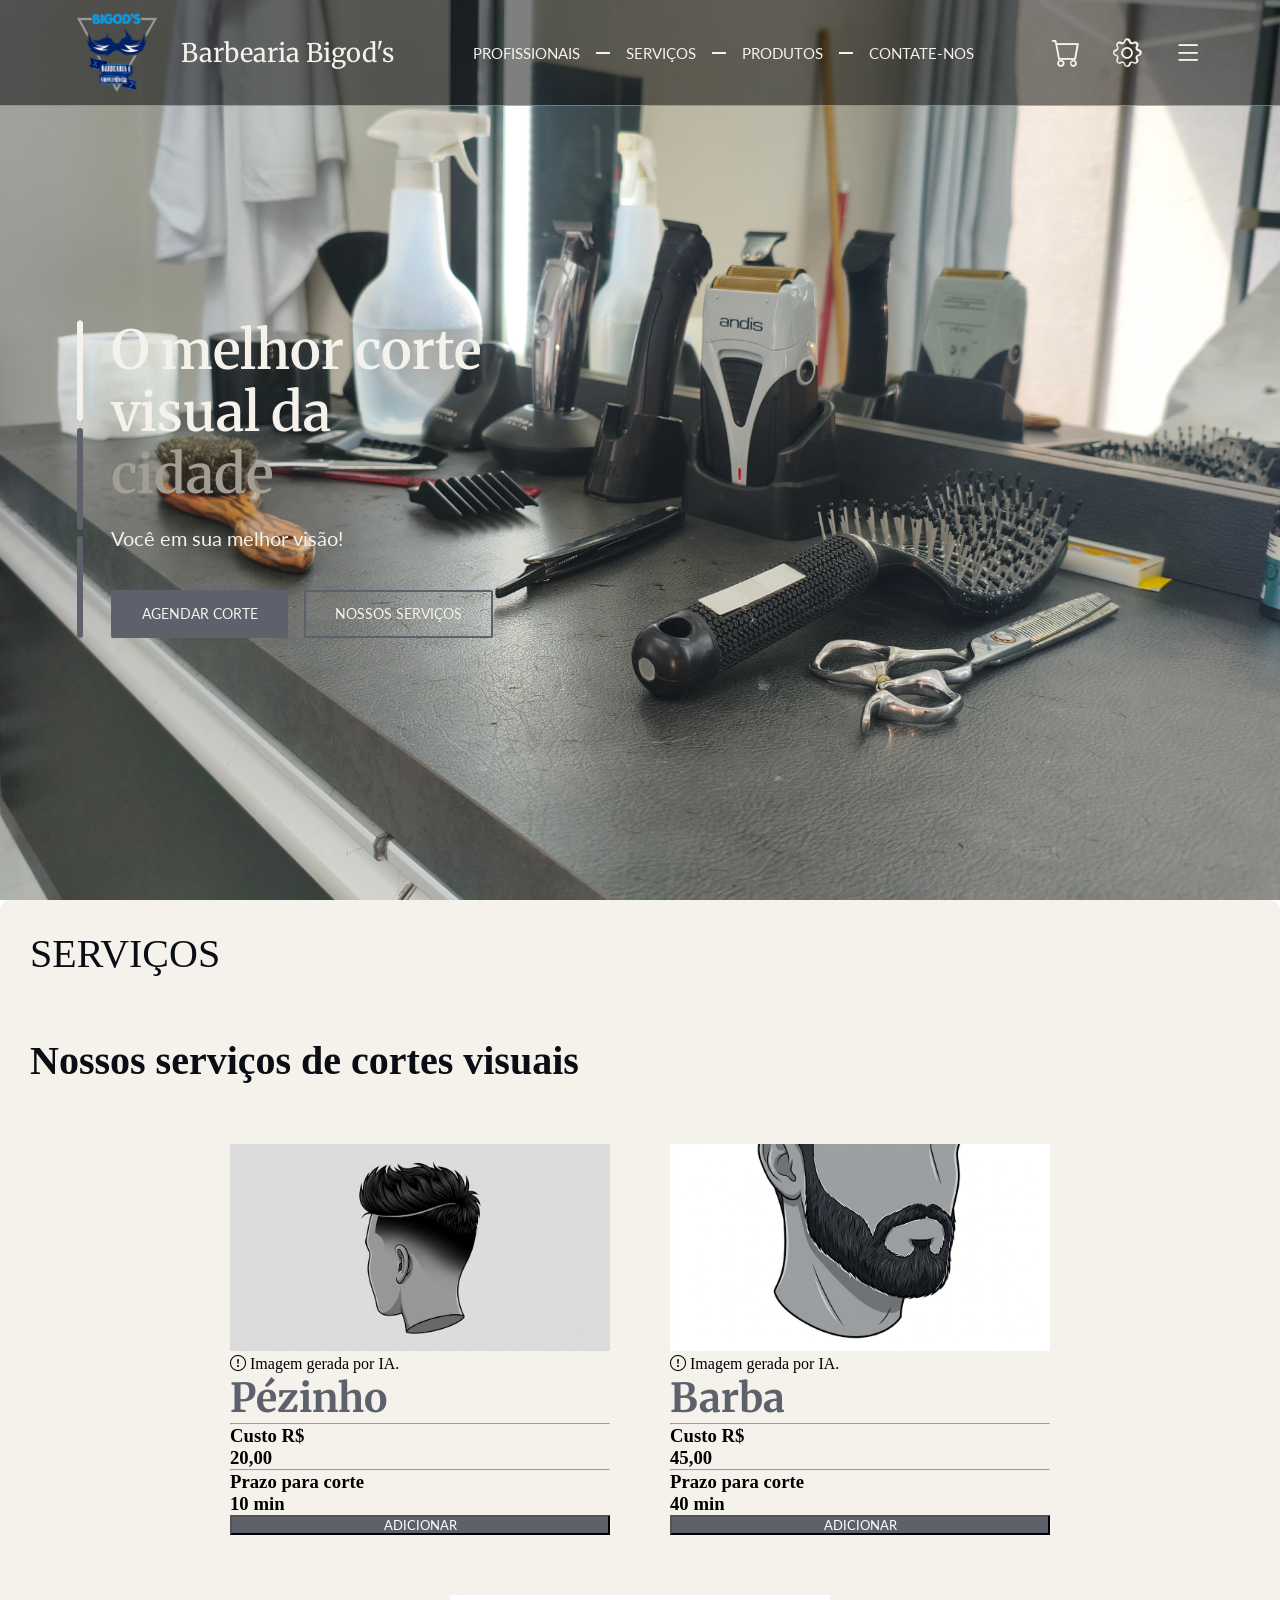
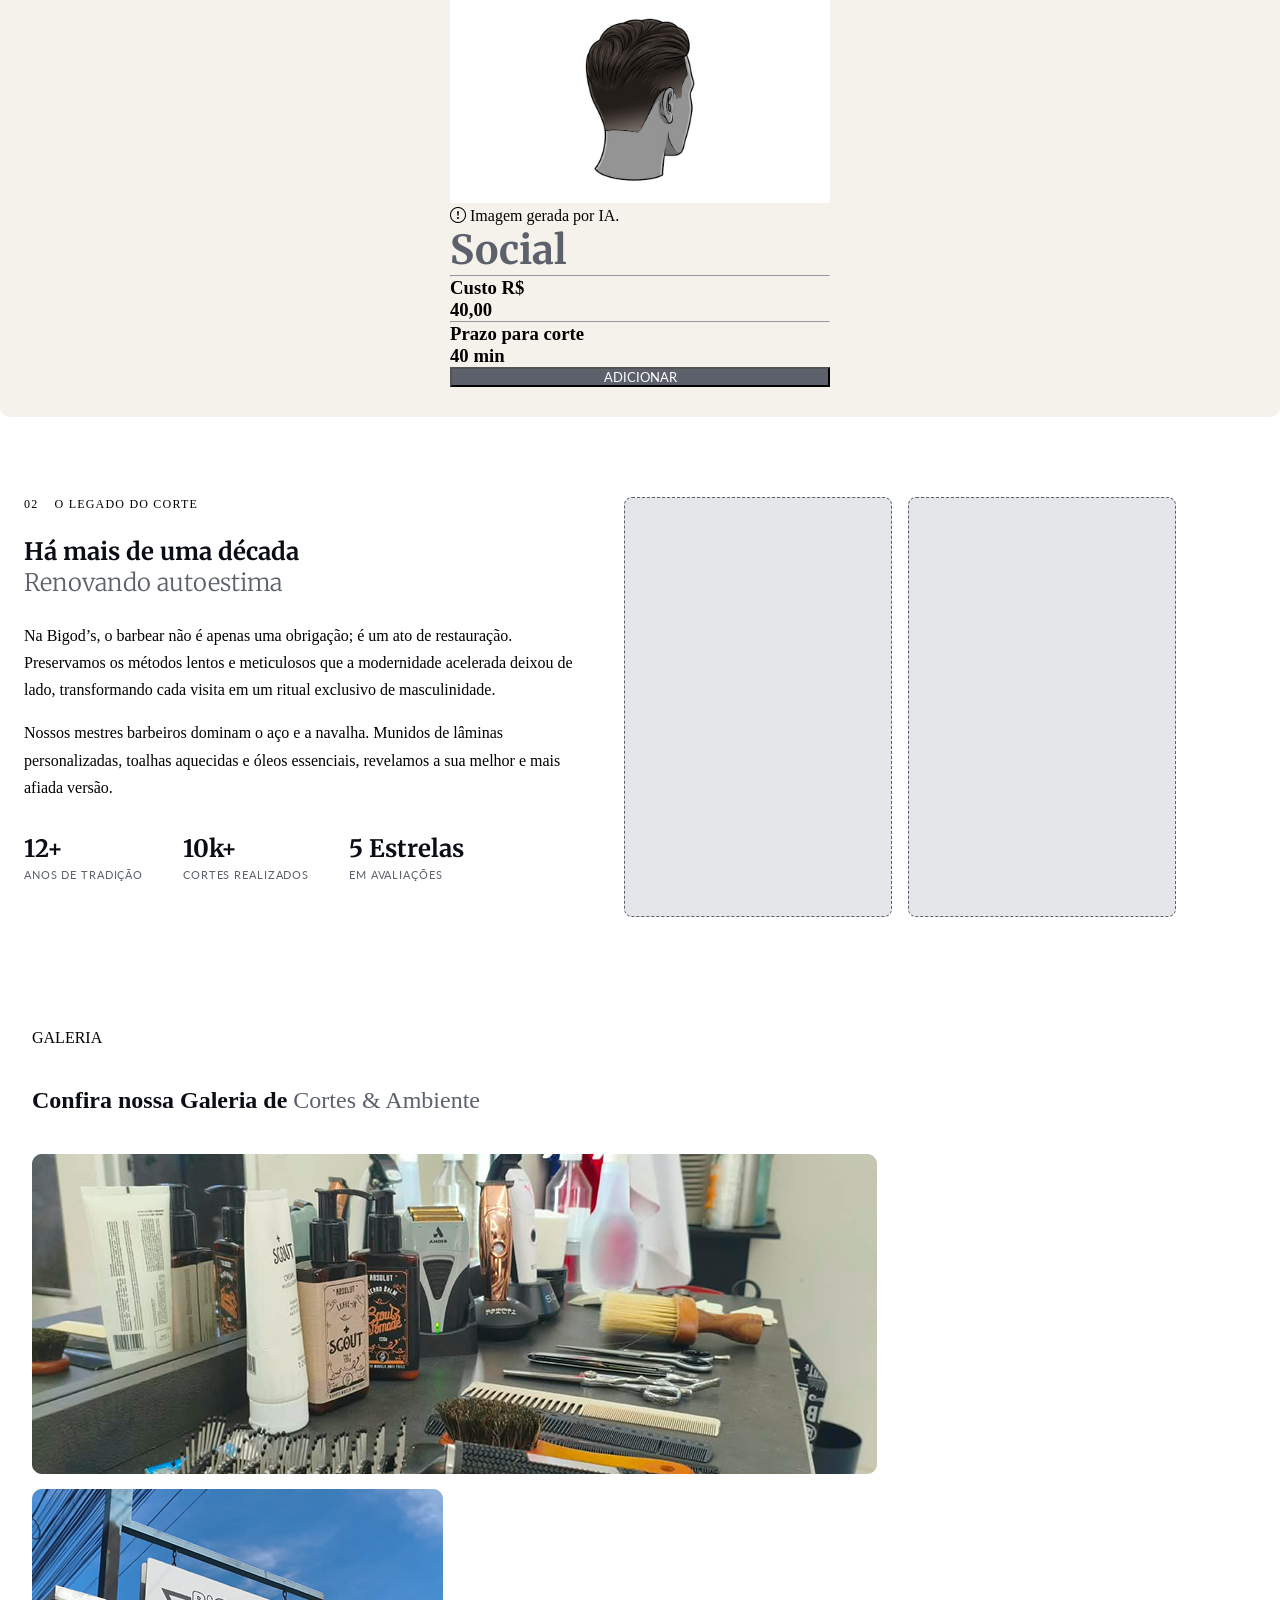
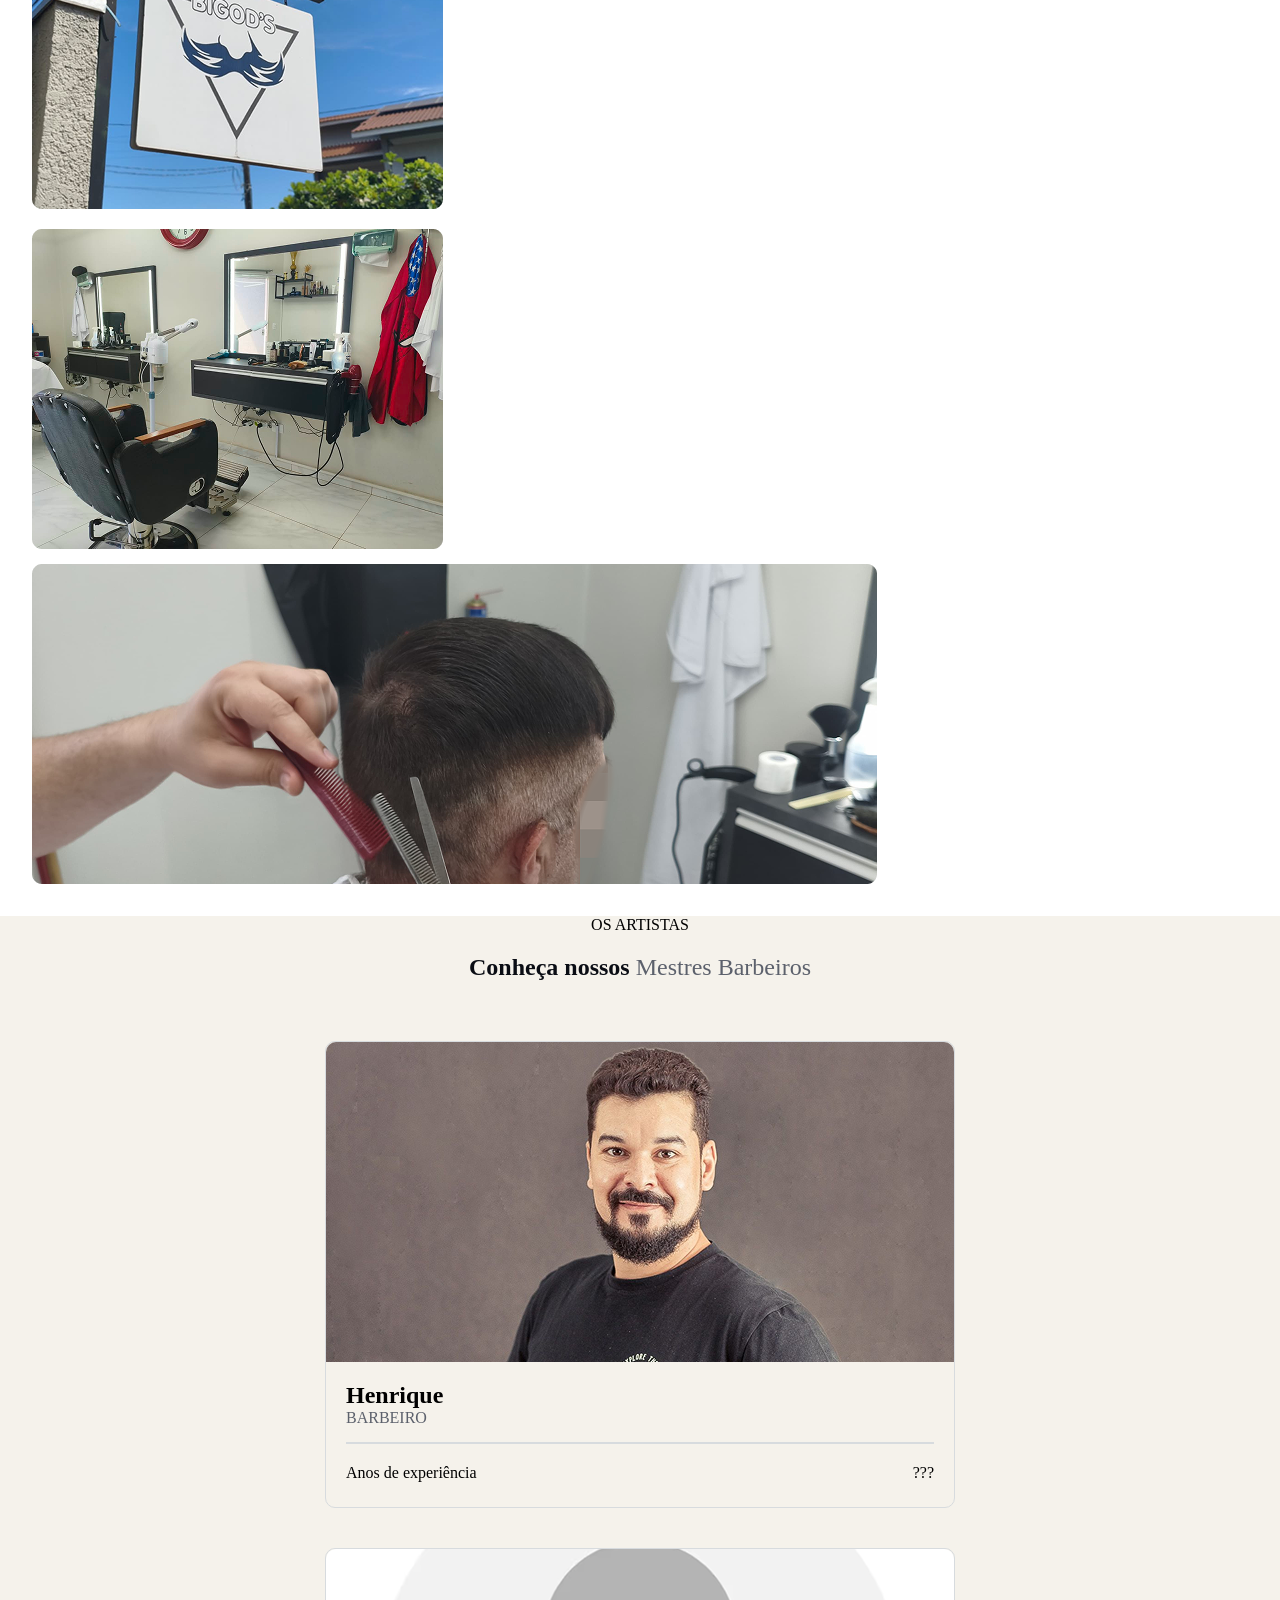
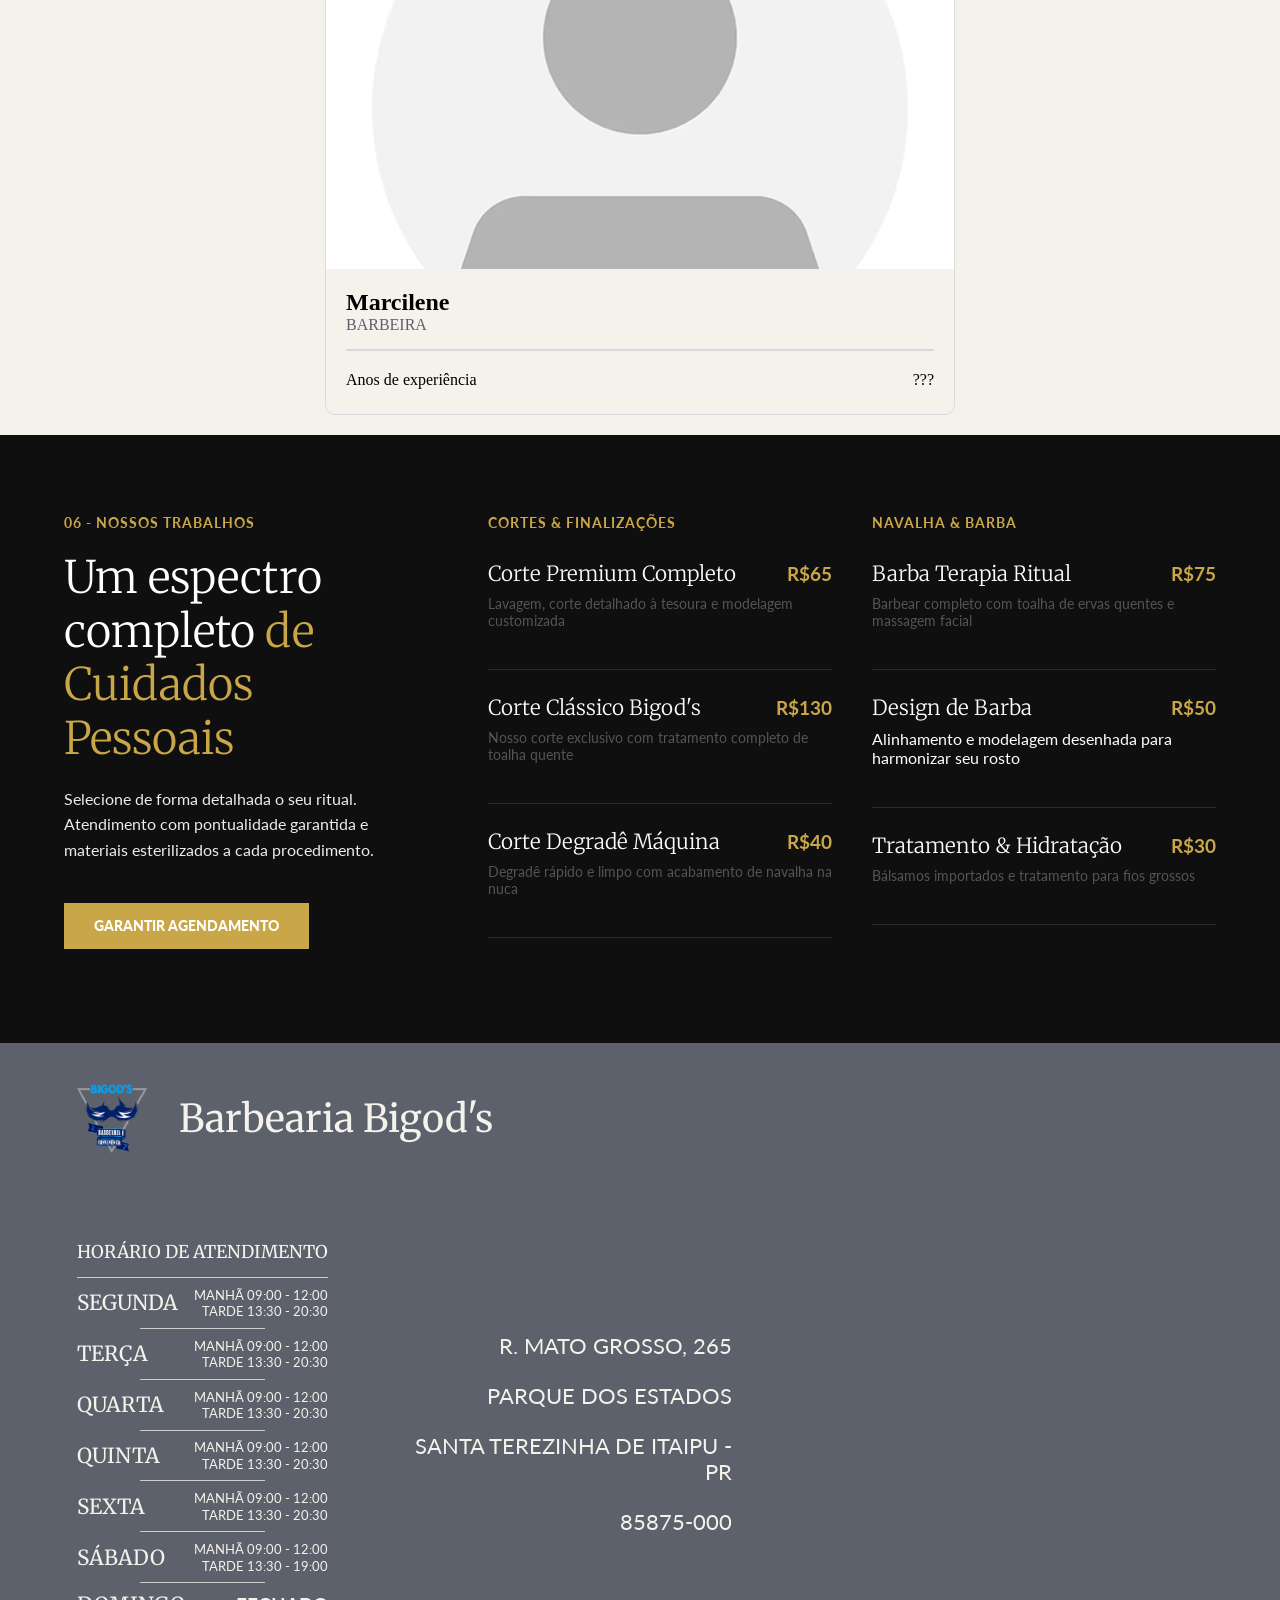
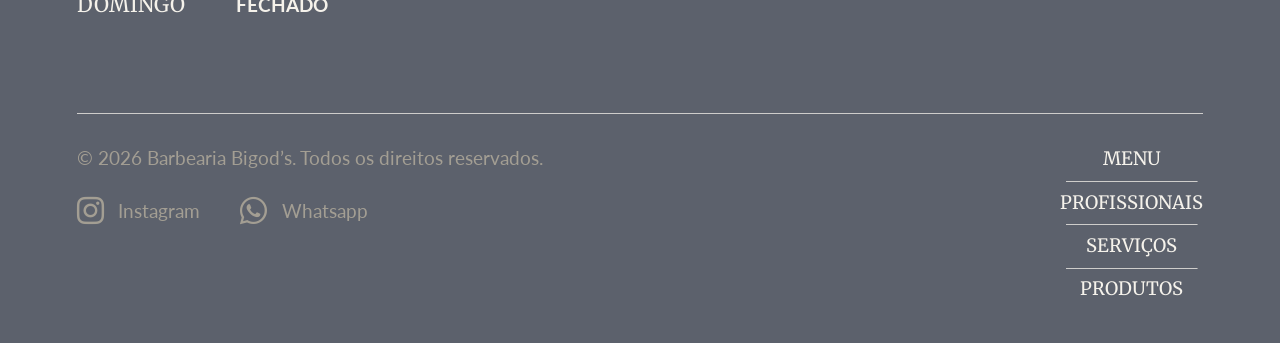
==== commit 52252525: "reformulando as interfaces semelhantes do sigma" ====
--- a/home/index.html
+++ b/home/index.html
@@ -5,63 +5,139 @@
     <meta charset="UTF-8">
     <meta name="viewport" content="width=device-width, initial-scale=1.0">
     <title>Barbearia Bigod's</title>
-    <link rel="stylesheet" href="style.css">
+
     <link rel="icon" sizes="16x16" href="../assets/favicon-16x16.png">
     <link rel="icon" sizes="32x32" href="../assets/favicon-32x32.png">
     <link rel="apple-touch-icon" sizes="180x180" href="../assets/apple-touch-icon.png">
     <link rel="icon" sizes="192x192" href="../assets/android-chrome-192x192.png">
     <link rel="icon" sizes="512x512" href="../assets/android-chrome-512x512.png">
+
     <link rel="preconnect" href="https://fonts.googleapis.com">
     <link rel="preconnect" href="https://fonts.gstatic.com" crossorigin>
     <link
         href="https://fonts.googleapis.com/css2?family=Lato:ital,wght@0,100;0,300;0,400;0,700;0,900;1,100;1,300;1,400;1,700;1,900&family=Merriweather:ital,opsz,wght@0,18..144,300..900;1,18..144,300..900&display=swap"
         rel="stylesheet">
     <link rel="stylesheet" href="https://cdn.jsdelivr.net/npm/bootstrap-icons@1.13.1/font/bootstrap-icons.min.css">
-    <link rel="stylesheet" href="./style.css">
+
+    <link rel="stylesheet" href="style.css">
 </head>
 
 <body>
-    <div class="background-parallax">
-        <header class="headerzinho">
-            <div class="barbearialogo">
-                <a href="../home/index.html">
-                    <img src="../assets/blogo2.png" alt="Logo da barbearia" width="80">
-                </a>
-            </div>
-            <!-- titulo e subtitulo do header -->
-            <div class="titulos-header">
-                <h1 class="titulo-header">Barbearia Bigod's</h1>
-            </div>
-            <!-- section central (seções do menu) -->
-            <div class="central-section">
-                <button><a href="#">PROFISSIONAIS</a></button>
-                <hr class="divisoria-central-section">
-                <button><a href="#">SERVIÇOS</a></button>
-                <hr class="divisoria-central-section">
-                <button><a href="#">PRODUTOS</a></button>
-                <hr class="divsoria-central-section">
-                <button><a href="#">CONTATE-NOS</a></button>
-            </div>
-            <!-- menu superior direito -->
-            <nav class="menu">
-                <a href="#" aria-label="Carrinho" class="bi bi-cart" alt="Carrinho"></a>
-                <a href="#" aria-label="Configurações" class="bi bi-gear" alt="Configurações"></a>
-                <a href="#" aria-label="Menu" class="bi bi-list" alt="Menu"></a> <!-- menu dropdown (coluna)-->
-            </nav>
-            <hr class="divsoria-header">
-        </header>
-        <!-- conteúdo principal -->
-        <main>
-            <!-- section 2 (menu principal|home) -->
-                <h1 class="h1-omelhor">O melhor corte visual da <span class="h1-cidade">cidade</class></h1>
-                <p class="paragrafo1">Você em sua melhor visão</p>
-                <button class="botao-agendar">Agendar Corte</button>
-                <button class="botao-servicos">Nossos Serviços</button>
-        </main>
-    </div>
+    <section id="sec12">
+        <div class="background-parallax" id="topo">
+            <div class="hero-slides" aria-hidden="true">
+                <div class="hero-slide ativo"></div>
+                <div class="hero-slide"></div>
+                <div class="hero-slide"></div>
+            </div>
+
+            <header class="header">
+                <div class="header-marca">
+                    <a href="../home/index.html" class="header-logo">
+                        <img src="../assets/blogo2.png" alt="Logo da Barbearia Bigod's" width="80">
+                    </a>
+                    <p class="header-titulo">Barbearia Bigod's</p>
+                </div>
+
+                <nav class="header-nav" aria-label="Menu principal">
+                    <ul>
+                        <li><a href="#sec6">PROFISSIONAIS</a></li>
+                        <li><a href="#sec2">SERVIÇOS</a></li>
+                        <li><a href="#">PRODUTOS</a></li>
+                        <li><a href="#sec9">CONTATE-NOS</a></li>
+                    </ul>
+                </nav>
+
+                <div class="header-acoes">
+                    <a href="#" class="bi bi-cart" aria-label="Carrinho"></a>
+                    <a href="#" class="bi bi-gear" aria-label="Configurações"></a>
+                    <button type="button" class="header-menu-btn bi bi-list" aria-label="Menu" aria-expanded="false"
+                        aria-controls="menu-dropdown"></button>
+                </div>
+
+                <nav id="menu-dropdown" class="menu-dropdown" aria-label="Menu suspenso">
+                    <a href="#sec6">PROFISSIONAIS</a>
+                    <a href="#sec2">SERVIÇOS</a>
+                    <a href="#">PRODUTOS</a>
+                    <a href="#sec9">CONTATE-NOS</a>
+                </nav>
+            </header>
+
+            <section class="hero">
+                <div class="hero-bloco">
+                    <div class="hero-indicador">
+                        <button type="button" class="ativo" aria-label="Imagem 1"></button>
+                        <button type="button" aria-label="Imagem 2"></button>
+                        <button type="button" aria-label="Imagem 3"></button>
+                    </div>
+
+                    <div class="hero-conteudo">
+                        <h1 class="hero-titulo">O melhor corte<br>visual da<br><span>cidade</span></h1>
+                        <p class="hero-subtitulo">Você em sua melhor visão!</p>
+
+                        <div class="hero-botoes">
+                            <a href="#" class="botao-agendar">Agendar corte</a>
+                            <a href="#sec2" class="botao-servicos">Nossos serviços</a>
+                        </div>
+                    </div>
+                </div>
+            </section>
+        </div>
+    </section>
+
     <section id="sec2">
 
-    </section>
+        <div class="main-servicos">
+            <p>SERVIÇOS</p>
+            <h1>Nossos serviços de cortes visuais</h1>
+
+            <div class="corte-pezinho">
+                <div class="corte-imagem">
+                    <img src="../assets/corte1.jpeg" alt="Corte Pézinho" width="380">
+                </div>
+                <p class="corte-ia bi bi-exclamation-circle"> Imagem gerada por IA.</p>
+                <h1 class="corte-nome">Pézinho</h1>
+                <hr class="divsoria-corte">
+                <h3 class="corte-custo">Custo R$</h3>
+                <h3 class="corte-preco">20,00</h3>
+                <hr class="divsoria-corte">
+                <h3 class="corte-prazo">Prazo para corte</h3>
+                <h3 class="corte-tempo">10 min</h3>
+                <button class="adicionar-carrinho">ADICIONAR</button>
+            </div>
+
+            <div class="corte-barba">
+                <div class="corte-imagem">
+                    <img src="../assets/corte2.jpeg" alt="Corte Pézinho" width="380">
+                </div>
+                <p class="corte-ia bi bi-exclamation-circle"> Imagem gerada por IA.</p>
+                <h1 class="corte-nome">Barba</h1>
+                <hr class="divsoria-corte">
+                <h3 class="corte-custo">Custo R$</h3>
+                <h3 class="corte-preco">45,00</h3>
+                <hr class="divsoria-corte">
+                <h3 class="corte-prazo">Prazo para corte</h3>
+                <h3 class="corte-tempo">40 min</h3>
+                <button class="adicionar-carrinho">ADICIONAR</button>
+            </div>
+
+            <div class="corte-pezinho">
+                <div class="corte-imagem">
+                    <img src="../assets/corte3.jpeg" alt="Corte Pézinho" width="380">
+                </div>
+                <p class="corte-ia bi bi-exclamation-circle"> Imagem gerada por IA.</p>
+                <h1 class="corte-nome">Social</h1>
+                <hr class="divsoria-corte">
+                <h3 class="corte-custo">Custo R$</h3>
+                <h3 class="corte-preco">40,00</h3>
+                <hr class="divsoria-corte">
+                <h3 class="corte-prazo">Prazo para corte</h3>
+                <h3 class="corte-tempo">40 min</h3>
+                <button class="adicionar-carrinho">ADICIONAR</button>
+            </div>
+        </div>
+    </section>
+
     <section id="sec3">
         <div class="sec3-texto">
             <p class="sec3-label"><span>02</span> O LEGADO DO CORTE</p>
@@ -92,81 +168,33 @@
             <div class="sec3-foto"></div>
         </div>
     </section>
+
     <section id="sec4"></section>
-    
-        <div class="main-servicos">
-            <p>SERVIÇOS</p>
-            <h1>Nossos serviços de cortes visuais</h1>
-
-            <div class="corte-pezinho">
-                <div class="corte-imagem">
-                    <img src="../assets/corte1.jpeg" alt="Corte Pézinho" width="380">
-                </div>
-                <p class="corte-ia bi bi-exclamation-circle"> Imagem gerada por IA.</p>
-                <h1 class="corte-nome">Pézinho</h1>
-                <hr class="divsoria-corte">
-                <h3 class="corte-custo">Custo R$</h3>
-                <h3 class="corte-preco">20,00</h3>
-                <hr class="divsoria-corte">
-                <h3 class="corte-prazo">Prazo para corte</h3>
-                <h3 class="corte-tempo">10 min</h3>
-                <button class="adicionar-carrinho">ADICIONAR</button>
-            </div>
-
-            <div class="corte-barba">
-                <div class="corte-imagem">
-                    <img src="../assets/corte2.jpeg" alt="Corte Pézinho" width="380">
-                </div>
-                <p class="corte-ia bi bi-exclamation-circle"> Imagem gerada por IA.</p>
-                <h1 class="corte-nome">Barba</h1>
-                <hr class="divsoria-corte">
-                <h3 class="corte-custo">Custo R$</h3>
-                <h3 class="corte-preco">45,00</h3>
-                <hr class="divsoria-corte">
-                <h3 class="corte-prazo">Prazo para corte</h3>
-                <h3 class="corte-tempo">40 min</h3>
-                <button class="adicionar-carrinho">ADICIONAR</button>
-            </div>
-
-            <div class="corte-pezinho">
-                <div class="corte-imagem">
-                    <img src="../assets/corte3.jpeg" alt="Corte Pézinho" width="380">
-                </div>
-                <p class="corte-ia bi bi-exclamation-circle"> Imagem gerada por IA.</p>
-                <h1 class="corte-nome">Social</h1>
-                <hr class="divsoria-corte">
-                <h3 class="corte-custo">Custo R$</h3>
-                <h3 class="corte-preco">40,00</h3>
-                <hr class="divsoria-corte">
-                <h3 class="corte-prazo">Prazo para corte</h3>
-                <h3 class="corte-tempo">40 min</h3>
-                <button class="adicionar-carrinho">ADICIONAR</button>
-            </div>
-        </div>
+
     <section id="sec5">
 
         <p>GALERIA</p>
 
         <div class="textAlinhado">
             <h1 class="titulo-galeria">Confira nossa Galeria de <span>Cortes & Ambiente</span></h1>
-
-        </div>
-
-        <div class="galeriaFoto"> 
-            
+        </div>
+
+        <div class="galeriaFoto">
+
             <div class="linha">
                 <img src="../assets/assets19 1.png" alt="Corte" class="grande">
                 <img src="../assets/assets14 1.png" alt="Produtos" class="pequeno">
             </div>
 
-                <div class="linha">
-                    <img src="../assets/assets10 1.png" alt="Equipamento" class="pequeno">
-                    <img src="../assets/image 15.png" alt="Cliente" class="grande">
-                </div>
-
-        </div>
-
-    </section>
+            <div class="linha">
+                <img src="../assets/assets10 1.png" alt="Equipamento" class="pequeno">
+                <img src="../assets/image 15.png" alt="Cliente" class="grande">
+            </div>
+
+        </div>
+
+    </section>
+
     <section id="sec6">
         <div class="headerSec6">
             <p>OS ARTISTAS</p>
@@ -176,7 +204,6 @@
 
         <div class="barbeiros">
 
-
             <div class="cardBarbeiro">
                 <img src="../assets/image 23.png" alt="Barbeiro 1">
 
@@ -210,7 +237,9 @@
         </div>
 
     </section>
+
     <section id="sec7"></section>
+
     <section id="sec8">
         <section class="intro-panel">
             <div class="section-label">
@@ -280,71 +309,113 @@
             </section>
         </section>
     </section>
-    <section id="sec9"></section>
-    <div class="Agendamento">
-        <p class="Titulo">Garanta o seu lugar</p>
-        <h2>Vivencie a experiência Premium</h2>
-        <p>Atendemos com hora marcada mediante a nossa disponibilidade, mas agendar previamente garante assento com o seu barbeiro de sua preferencia.</p>
-  
-</div>
-
-        <div class="Horario">
-            <h1>Horarios de Atendimento</h1>
-            <p>Segunda-Sexta  09:00 - 21:00</p>
-            <p>Sabado  08:00 - 20:00</p>
-            <p>Domingo  10:00 - 18:00</p>
-        </div>
-    </section>
-
-    <footer id="footer">
-        <section class="footer-section">
-            <section class="main-footer">
-                <section class="brand-collum">
-                    <div class="brand-id">
-                        <h1>BARBEARIA BIGODS</h1>
-                        <p>TRADIÇÃO & ESTILO DESDE 2012</p>
-                    </div>
-                    <div class="location">
-                        <p>R.MATO GROSSO N.265 - PARQUE DOS ESTADOS , STI</p>
-                        <p>Santa Terezinha de Itaipu, PR, Brasil</p>
-                        <p>+55 (45) 99930-6611</p>
-                    </div>
-                </section>
-
-                <div class="links-col-1">
-                    <p><strong>Descubra</strong></p>
-                    <p>Nossa História</p>
-                    <p>Rituais Clássicos</p>
-                    <p>O Atelier</p>
-                    <p>Produtos Premium</p>
-                    <p>Agendar Cadeira</p>
-                </div>
-                <div class="links-col-2">
-                    <p><strong>Equipe</strong></p>
-                    <p>Mestres Barbeiros</p>
-                    <p>Linhagem e Ofício</p>
-                    <p>Junte-se à Equipe</p>
-                    <p>Eventos Privados</p>
-                </div>
-                <div class="links-col-3">
-                    <p><strong>Informativo Bigod's</strong></p>
-                    <p>Inscreva-se para dicas de cuidados, novidades de estilo e acesso antecipado às reservas.</p>
-                    <div class="input">
-                        <input type="text"> email@exemplo.com
-                    </div>
-                </div>
-                <hr class="linha-divider">
-                <div class="linha-final">
-                    <p>© 2026 Barbearia Bigod’s Inc. Todos os direitos reservados.</p>
-                    <div class="redes-sociais">
-                        <p>Instagram</p>
-                        <p>Facebook</p>
-                        <p>Whatsapp</p>
-                    </div>
-                </div>
-            </section>
+
+    <div class="fim-pagina">
+
+        <section id="sec9" class="localizacao">
+
+            <div class="localizacao-marca">
+                <img src="../assets/blogo2.png" alt="Logo da Barbearia Bigod's" width="70">
+                <h2 class="localizacao-titulo">Barbearia Bigod's</h2>
+            </div>
+
+            <div class="localizacao-grid">
+
+                <div class="horarios">
+                    <h3 class="horarios-titulo">Horário de atendimento</h3>
+
+                    <ul class="horarios-lista">
+                        <li class="horarios-item">
+                            <span class="horarios-dia">Segunda</span>
+                            <span class="horarios-turnos">
+                                <span>Manhã 09:00 - 12:00</span>
+                                <span>Tarde 13:30 - 20:30</span>
+                            </span>
+                        </li>
+                        <li class="horarios-item">
+                            <span class="horarios-dia">Terça</span>
+                            <span class="horarios-turnos">
+                                <span>Manhã 09:00 - 12:00</span>
+                                <span>Tarde 13:30 - 20:30</span>
+                            </span>
+                        </li>
+                        <li class="horarios-item">
+                            <span class="horarios-dia">Quarta</span>
+                            <span class="horarios-turnos">
+                                <span>Manhã 09:00 - 12:00</span>
+                                <span>Tarde 13:30 - 20:30</span>
+                            </span>
+                        </li>
+                        <li class="horarios-item">
+                            <span class="horarios-dia">Quinta</span>
+                            <span class="horarios-turnos">
+                                <span>Manhã 09:00 - 12:00</span>
+                                <span>Tarde 13:30 - 20:30</span>
+                            </span>
+                        </li>
+                        <li class="horarios-item">
+                            <span class="horarios-dia">Sexta</span>
+                            <span class="horarios-turnos">
+                                <span>Manhã 09:00 - 12:00</span>
+                                <span>Tarde 13:30 - 20:30</span>
+                            </span>
+                        </li>
+                        <li class="horarios-item">
+                            <span class="horarios-dia">Sábado</span>
+                            <span class="horarios-turnos">
+                                <span>Manhã 09:00 - 12:00</span>
+                                <span>Tarde 13:30 - 19:00</span>
+                            </span>
+                        </li>
+                        <li class="horarios-item">
+                            <span class="horarios-dia">Domingo</span>
+                            <span class="horarios-fechado">Fechado</span>
+                        </li>
+                    </ul>
+                </div>
+
+                <address class="localizacao-endereco">
+                    <p>R. Mato Grosso, 265</p>
+                    <p>Parque dos Estados</p>
+                    <p>Santa Terezinha de Itaipu - PR</p>
+                    <p>85875-000</p>
+                </address>
+
+                <iframe class="localizacao-mapa" title="Mapa com a localização da Barbearia Bigod's"
+                    src="https://www.google.com/maps?q=R.+Mato+Grosso,+265,+Parque+dos+Estados,+Santa+Terezinha+de+Itaipu+-+PR,+85875-000&output=embed"
+                    loading="lazy" referrerpolicy="no-referrer-when-downgrade" allowfullscreen></iframe>
+
+            </div>
         </section>
-    </footer>
+
+        <footer id="footer" class="rodape">
+            <div class="rodape-conteudo">
+
+                <div class="rodape-info">
+                    <p class="rodape-copy">© 2026 Barbearia Bigod’s. Todos os direitos reservados.</p>
+
+                    <div class="rodape-redes">
+                        <a href="#" class="bi bi-instagram">Instagram</a>
+                        <a href="https://wa.me/5545999306611" class="bi bi-whatsapp" target="_blank"
+                            rel="noopener">Whatsapp</a>
+                    </div>
+                </div>
+
+                <nav class="rodape-menu" aria-label="Menu do rodapé">
+                    <p class="rodape-menu-titulo"><a href="#topo">Menu</a></p>
+                    <ul>
+                        <li><a href="#sec6">Profissionais</a></li>
+                        <li><a href="#sec2">Serviços</a></li>
+                        <li><a href="#">Produtos</a></li>
+                    </ul>
+                </nav>
+
+            </div>
+        </footer>
+
+    </div>
+
+    <script src="script.js" defer></script>
 </body>
 
 </html>
--- a/home/style.css
+++ b/home/style.css
@@ -1,11 +1,21 @@
-/* variáveis de cores e fontes */
 :root {
+    --cor-texto-primario: #0a0d14;
+    --cor-texto-secundario: #5c616c;
+    --invertido-cor-texto-primario: #f5f2eb;
+    --invertido-cor-texto-secundario: #a39e93;
+
     --cor-primaria: #F4F5F6;
-    --cor-secundaria: #F5F2EB;
-    --fonte-principal: "Merriweather", sans-serif;
+    --cor-secundaria: #f5f2eb;
+    --invertido-cor-primaria: #0b0a09;
+    --invertido-cor-secundaria: #0A0D14;
+
+    --fonte-principal: "Merriweather", serif;
     --fonte-secundaria: "Lato", sans-serif;
-    --cor-texto-primario: #0A0D14;
-    --cor-texto-secundario: #5C616C;
+
+    --cor-botao: #5C616C;
+    --cor-rodape: #5C616C;
+    --cor-linha-clara: rgba(245, 242, 235, 0.75);
+    --cor-botao-hover: #4A4E56;
 }
 
 * {
@@ -14,46 +24,588 @@
     box-sizing: border-box;
 }
 
+html {
+    scroll-behavior: smooth;
+}
+
 body {
     display: flex;
     flex-direction: column;
     min-height: 100vh;
-    background-color: var(--cor-primaria);
-}
-
-h1, .corte-ia, .corte-custo, .corte-preco, .corte-prazo, .corte-tempo {
+}
+
+h1 {
     font-family: var(--fonte-principal);
     color: var(--cor-texto-primario);
 }
 
-p, h2, h3, h4, button, .social-text, .footer-left-texts {
+button {
     font-family: var(--fonte-secundaria);
-    color: var(--cor-texto-secundario);
-}
-
-.central-section a {
+}
+
+.background-parallax {
+    display: flex;
+    flex-direction: column;
+    position: relative;
+    overflow: hidden;
+    min-height: 100vh;
+    background-color: #000;
+}
+
+.hero-slides {
+    position: absolute;
+    inset: 0;
+    z-index: 0;
+}
+
+.hero-slide {
+    position: absolute;
+    inset: 0;
+    background-position: center;
+    background-repeat: no-repeat;
+    background-size: cover;
+    opacity: 0;
+    transform: scale(1.06);
+    transition: opacity 1s ease;
+}
+
+.hero-slide.ativo {
+    opacity: 1;
+    animation: zoomLento 5s linear forwards;
+}
+
+@keyframes zoomLento {
+    from {
+        transform: scale(1);
+    }
+
+    to {
+        transform: scale(1.06);
+    }
+}
+
+.hero-slide:nth-child(1) {
+    background-image: url('../assets/bassets7.jpg');
+}
+
+.hero-slide:nth-child(2) {
+    background-image: url('../assets/bassets11.jpg');
+}
+
+.hero-slide:nth-child(3) {
+    background-image: url('../assets/bassets3.jpg');
+}
+
+@media (prefers-reduced-motion: reduce) {
+
+    .hero-slide,
+    .hero-slide.ativo {
+        transform: none;
+        animation: none;
+    }
+
+    .hero-indicador button.ativo::after {
+        animation: none;
+        height: 100%;
+    }
+}
+
+.header {
+    display: flex;
+    justify-content: space-between;
+    align-items: center;
+    position: relative;
+    z-index: 10;
+    gap: 2rem;
+    padding: 0.75rem 6%;
+    background-color: rgba(0, 0, 0, 0.5);
+    border-bottom: 1px solid rgba(245, 242, 235, 0.4);
+    font-family: var(--fonte-secundaria);
+    color: var(--invertido-cor-texto-primario);
+}
+
+.header a {
+    color: inherit;
     text-decoration: none;
+    transition: opacity 0.3s;
+}
+
+.header a:hover {
+    color: var(--invertido-cor-texto-secundario);
+}
+
+.header-marca {
+    display: flex;
+    align-items: center;
+    gap: 1.5rem;
+}
+
+.header-logo {
+    display: flex;
+}
+
+.header-titulo {
+    font-family: var(--fonte-principal);
+    font-size: 1.6rem;
+}
+
+.header-nav ul {
+    display: flex;
+    align-items: center;
+    list-style: none;
+}
+
+.header-nav li {
+    display: flex;
+    align-items: center;
+}
+
+.header-nav li+li::before {
+    content: "";
+    width: 14px;
+    height: 2px;
+    margin: 0 1rem;
+    background-color: currentColor;
+}
+
+.header-nav a {
+    font-size: 0.95rem;
+}
+
+.header-acoes {
+    display: flex;
+    align-items: center;
+    gap: 2rem;
+}
+
+.header-acoes a, .header-acoes button {
+    font-size: 1.8rem;
+    line-height: 1;
+}
+
+.header-menu-btn {
+    padding: 0;
+    border: none;
+    background: none;
+    color: inherit;
+    cursor: pointer;
+    transition: opacity 0.3s;
+}
+
+.header-menu-btn:hover {
+    color: var(--invertido-cor-texto-secundario);
+}
+
+.menu-dropdown {
+    position: absolute;
+    top: 100%;
+    right: 6%;
+    display: none;
+    flex-direction: column;
+    gap: 1.1rem;
+    min-width: 14rem;
+    padding: 1.5rem 1.75rem;
+    background-color: rgba(0, 0, 0, 0.85);
+    border: 1px solid rgba(245, 242, 235, 0.25);
+    border-top: none;
+    font-size: 0.95rem;
+}
+
+.menu-dropdown.aberto {
+    display: flex;
+}
+
+.hero {
+    position: relative;
+    z-index: 1;
+    flex: 1;
+    display: flex;
+    align-items: center;
+    padding: 4rem 6% 7rem;
+}
+
+.hero-bloco {
+    display: flex;
+    gap: 1.75rem;
+}
+
+.hero-indicador {
+    display: flex;
+    flex-direction: column;
+    gap: 6px;
+    width: 6px;
+}
+
+.hero-indicador button {
+    position: relative;
+    flex: 1;
+    padding: 0;
+    overflow: hidden;
+    border: none;
+    border-radius: 3px;
+    background-color: var(--cor-botao);
+    cursor: pointer;
+}
+
+.hero-indicador button::after {
+    content: "";
+    position: absolute;
+    top: 0;
+    left: 0;
+    width: 100%;
+    height: 0;
+    border-radius: 3px;
+    background-color: var(--invertido-cor-texto-primario);
+}
+
+.hero-indicador button.ativo::after {
+    animation: preencherBarra 5s linear forwards;
+}
+
+@keyframes preencherBarra {
+    from {
+        height: 0;
+    }
+
+    to {
+        height: 100%;
+    }
+}
+
+.hero-titulo {
+    font-size: clamp(2.25rem, 4.2vw, 4.5rem);
+    font-weight: 600;
+    line-height: 1.15;
+    color: var(--invertido-cor-texto-primario);
+}
+
+.hero-titulo span {
+    color: var(--invertido-cor-texto-secundario);
+}
+
+.hero-subtitulo {
+    margin-top: 1.25rem;
+    font-family: var(--fonte-secundaria);
+    font-size: clamp(1.05rem, 1.6vw, 1.4rem);
+    color: var(--invertido-cor-texto-primario);
+}
+
+.hero-botoes {
+    display: flex;
+    flex-wrap: wrap;
+    gap: 1rem;
+    margin-top: 2.5rem;
+}
+
+.hero-botoes a {
+    display: inline-block;
+    padding: 0.85rem 1.8rem;
+    border: 2px solid var(--cor-botao);
+    border-radius: 2px;
+    font-family: var(--fonte-secundaria);
+    font-size: 0.9rem;
+    text-decoration: none;
+    text-transform: uppercase;
+    color: var(--invertido-cor-texto-primario);
+    transition: background-color 0.3s;
+}
+
+.botao-agendar {
+    background-color: var(--cor-botao);
+}
+
+.botao-agendar:hover, .botao-servicos:hover {
+    background-color: var(--cor-botao-hover)
+}
+
+@media (max-width: 900px) {
+    .header {
+        padding: 0.75rem 5%;
+    }
+
+    .header-nav {
+        display: none;
+    }
+
+    .header-titulo {
+        font-size: 1.25rem;
+    }
+
+    .hero {
+        padding: 3rem 5% 4rem;
+    }
 }
 
 .main-servicos {
+    display: flex;
+    flex-wrap: wrap;
+    gap: 60px;
+    justify-content: center;
+    padding: 30px;
+    border-radius: 10px;
     background-color: var(--cor-secundaria);
 }
 
-.adicionar-carrinho, .agendar {
+.main-servicos>p, .main-servicos>h1 {
+    width: 100%;
+    font-family: "Cormorant Garamond", serif;
+    font-size: 2.5rem;
+    color: var(--cor-texto-primario);
+}
+
+.main-servicos>div {
+    display: flex;
+    flex-direction: column;
+}
+
+.corte-nome {
+    font-family: var(--fonte-principal);
+}
+
+.main-servicos .corte-nome {
+    color: #5C616C;
+    font-size: 2.5rem;
+}
+
+.adicionar-carrinho {
     background-color: var(--cor-texto-secundario);
     color: white;
 }
 
-.subtitulo-header {
+#sec3 {
+    display: grid;
+    grid-template-columns: 1fr 1fr;
+    gap: 48px;
+    max-width: 1200px;
+    margin: 0;
+    padding: 80px 24px;
+}
+
+#sec3 .sec3-label {
+    font-size: 12px;
+    letter-spacing: 0.1em;
+    margin-bottom: 24px;
+}
+
+#sec3 .sec3-label span {
+    margin-right: 12px;
+}
+
+#sec3 .sec3-titulo {
+    margin-bottom: 24px;
+}
+
+#sec3 .sec3-titulo span {
+    display: block;
     color: var(--cor-texto-secundario);
-}
-
-.titulo-header {
+    font-weight: 300;
+}
+
+#sec3 .sec3-texto>p:not(.sec3-label) {
+    line-height: 1.7;
+    margin-bottom: 16px;
+}
+
+#sec3 .sec3-numeros {
+    display: flex;
+    gap: 40px;
+    margin-top: 32px;
+}
+
+#sec3 .sec3-numero {
+    display: flex;
+    flex-direction: column;
+    gap: 4px;
+}
+
+#sec3 .sec3-numero strong {
+    font-family: var(--fonte-principal);
+    font-size: 24px;
+    color: var(--cor-texto-primario);
+}
+
+#sec3 .sec3-numero span {
+    font-family: var(--fonte-secundaria);
+    font-size: 11px;
+    letter-spacing: 0.08em;
     color: var(--cor-texto-secundario);
 }
 
+#sec3 .sec3-imagens {
+    display: flex;
+    gap: 16px;
+}
+
+#sec3 .sec3-foto {
+    flex: 1;
+    height: 420px;
+    border-radius: 8px;
+    background-color: #E4E6E9;
+    border: 1px dashed var(--cor-texto-secundario);
+    overflow: hidden;
+}
+
+#sec3 .sec3-foto img {
+    display: block;
+    width: 100%;
+    height: 100%;
+    object-fit: cover;
+}
+
+@media (max-width: 800px) {
+    #sec3 {
+        grid-template-columns: 1fr;
+        padding: 48px 20px;
+    }
+
+    #sec3 .sec3-foto {
+        height: 240px;
+    }
+}
+
+#sec5 {
+    min-height: 100dvh;
+    max-width: 1440px;
+    margin: 0 auto;
+    padding: 32px;
+}
+
+#sec5 p {
+    margin-bottom: 40px;
+}
+
+.textAlinhado {
+    display: flex;
+    justify-content: space-between;
+}
+
+.textAlinhado p {
+    display: flex;
+}
+
+#sec5 .galeriaFoto {
+    display: flex;
+    flex-direction: column;
+    gap: 20px;
+    margin-top: 40px;
+}
+
+.linha {
+    display: flex;
+    height: 100%;
+    gap: 15px;
+    flex-wrap: wrap;
+}
+
+.titulo-galeria {
+    font-family: "Cormorant Garamond", serif;
+}
+
+.titulo-galeria>span {
+    color: #5C616C;
+    font-weight: 300;
+}
+
+@media (max-width: 900px) {
+    #sec5 {
+        padding: 20px 16px;
+        min-height: auto;
+    }
+
+    .textAlinhado {
+        flex-direction: column;
+    }
+
+    #sec5 .linha {
+        flex-direction: column;
+        height: auto;
+    }
+
+    #sec5 .linha img {
+        width: 100%;
+        height: 220px;
+        flex: none;
+    }
+}
+
+#sec6 {
+    background-color: #F5F2EB;
+}
+
+#sec6 .headerSec6 {
+    text-align: center;
+    margin-bottom: 40px;
+}
+
+#sec6 .headerSec6 p {
+    margin-bottom: 20px;
+}
+
+#sec6 .barbeiros {
+    display: flex;
+    justify-content: center;
+    gap: 40px;
+    padding: 20px;
+    flex-wrap: wrap;
+}
+
+#sec6 .cardBarbeiro {
+    display: flex;
+    flex-direction: column;
+    padding-bottom: 20px;
+    border: 1.5px solid #D7DBDE;
+    border-radius: 10px;
+}
+
+#sec6 .cardBarbeiro img {
+    border-top-left-radius: 10px;
+    border-top-right-radius: 10px;
+}
+
+#sec6 .cargo {
+    color: #5C616C;
+}
+
+#sec6 .info {
+    margin: 20px 20px;
+    border-bottom: 2px solid #D7DBDE;
+    padding-bottom: 15px;
+}
+
+#sec6 .infoLinha {
+    display: flex;
+    justify-content: space-between;
+    margin-left: 20px;
+    margin-right: 20px;
+    margin-bottom: 5px;
+}
+
+@media (max-width: 900px) {
+    #sec6 {
+        padding: 40px 16px;
+    }
+
+    #sec6 .headerSec6 h1 {
+        font-size: 1.6rem;
+    }
+
+    #sec6 .barbeiros {
+        padding: 0;
+        gap: 24px;
+    }
+
+    #sec6 .cardBarbeiro {
+        flex: 1 1 100%;
+        max-width: 100%;
+    }
+
+    #sec6 .cardBarbeiro img {
+        height: 280px;
+    }
+}
+
 #sec8 {
-    background-color: #0f0f0f; 
+    background-color: #0f0f0f;
     color: #ffffff;
     padding: 80px 5%;
     display: flex;
@@ -83,12 +635,11 @@
     margin-bottom: 20px;
 }
 
-
 .texto-destaque {
     color: #c9a647;
 }
 
-.intro-panel > p {
+.intro-panel>p {
     color: #f0ebeb;
     font-size: 1rem;
     line-height: 1.6;
@@ -115,18 +666,16 @@
 }
 
 .price-list {
-    flex: 2; 
+    flex: 2;
     display: flex;
     gap: 40px;
 }
 
-.price-col-1, 
-.price-col-2 {
+.price-col-1, .price-col-2 {
     flex: 1;
 }
 
-.price-col-1 > h2, 
-.price-col-2 > h2 {
+.price-col-1>h2, .price-col-2>h2 {
     color: #c9a647;
     font-size: 0.85rem;
     text-transform: uppercase;
@@ -163,598 +712,260 @@
     font-weight: 700;
 }
 
-.price-item > p {
+.price-item>p {
     color: #575353;
     font-size: 0.9rem;
     margin: 0 0 15px 0;
 }
 
-.linha-divider {
+#sec8 .linha-divider {
+    width: 100%;
     border: none;
-    border-top: 1px solid #fffb0a38;
-    margin: 0;
+    border-top: 1px solid #2a2a2a;
+    margin: 40px 0 20px;
 }
 
 @media (max-width: 900px) {
-    #sec8, .price-list {
+
+    #sec8,
+    .price-list {
         flex-direction: column;
     }
+
     .intro-panel {
         max-width: 100%;
     }
 }
 
-
-#footer {
-    background-color: #0d0d0d;
-    color: #a0a0a0;
-    padding: 60px 5% 20px;
-    font-family: 'Lato', sans-serif;
-    font-size: 0.85rem;
-}
-
-.main-footer {
-    display: flex;
-    flex-wrap: wrap; 
-    justify-content: space-between;
-    gap: 30px;
-}
-
-.brand-collum { flex: 2; min-width: 250px; }
-.links-col-1, .links-col-2 { flex: 1; min-width: 130px; }
-.links-col-3 { flex: 2; min-width: 250px; }
-
-.brand-id h1 {
-    color: #ffffff;
-    font-size: 1.5rem;
+.fim-pagina {
+    display: flex;
+    flex-direction: column;
+    min-height: 100vh;
+}
+
+.localizacao {
+    flex: 1;
+    display: flex;
+    flex-direction: column;
+    padding: 2.5rem 6% 2rem;
+    background-color: var(--cor-rodape);
+    color: var(--invertido-cor-texto-primario);
+}
+
+.localizacao-marca {
+    display: flex;
+    align-items: center;
+    gap: 2rem;
+    margin-bottom: 2rem;
+}
+
+.localizacao-marca img {
+    display: block;
+    height: auto;
+}
+
+.localizacao-titulo {
+    font-family: var(--fonte-principal);
+    font-size: clamp(2rem, 3vw, 2.8rem);
     font-weight: 400;
-    margin: 0 0 5px 0;
-}
-
-.brand-id p {
-    color: #c9a647;
-    font-size: 0.65rem;
-    font-weight: 700;
-    letter-spacing: 1px;
-    margin-bottom: 25px;
-}
-
-.location p {
-    margin-bottom: 5px;
-    line-height: 1.5;
-}
-
-.location p:last-child {
-    color: #c9a647; 
-    margin-top: 15px;
-}
-
-.links-col-1 p strong, 
-.links-col-2 p strong, 
-.links-col-3 p strong {
-    color: #c9a647;
-    font-size: 0.7rem;
+}
+
+.localizacao-grid {
+    flex: 1;
+    display: grid;
+    grid-template-columns: auto 1fr 1.2fr;
+    align-items: center;
+    gap: 4rem;
+}
+
+.localizacao-endereco {
+    display: flex;
+    flex-direction: column;
+    align-items: flex-end;
+    gap: 1.5rem;
+    text-align: right;
+    font-family: var(--fonte-secundaria);
+    font-size: 1.35rem;
+    font-style: normal;
     text-transform: uppercase;
-    letter-spacing: 1px;
-    display: block;
-    margin-bottom: 20px;
-}
-
-.links-col-1 p, 
-.links-col-2 p {
-    margin-bottom: 12px;
-    cursor: pointer;
-    transition: color 0.5s;
-}
-
-.links-col-1 p:not(:first-child):hover, 
-.links-col-2 p:not(:first-child):hover {
-    color: #ffffff; 
-}
-
-.links-col-3 .input {
-    display: flex;
-    align-items: center;
-    background-color: #1a1a1a;
-    padding: 10px 15px;
-    border-radius: 4px;
-    justify-content: space-between;
-}
-
-.links-col-3 .input input {
-    background: transparent;
-    border: none;
-}
-
-hr.linha-divider {
-    width: 100%;
-    border: none;
-    border-top: 1px solid #2a2a2a; 
-    margin: 40px 0 20px;
-}
-
-.linha-final {
-    width: 100%;
-    display: flex;
-    justify-content: space-between;
-    align-items: center;
-    flex-wrap: wrap;
-    gap: 15px;
-}
-
-.redes-sociais {
-    display: flex;
-    gap: 20px;
-}
-
-.redes-sociais p {
-    cursor: pointer;
-    transition: color 0.5s;
-}
-
-.redes-sociais p:hover {
-    color: #eeff00;
-}
-
-#sec5 p{
-    margin-bottom: 40px;
-}
-.textAlinhado{
-    display: flex;
-    justify-content: space-between;
-    
-}
-.textAlinhado p{
-    display: flex;
-}
-
-#sec5{
-    min-height: 100dvh;
-    max-width: 1440px;
-    margin: 0 auto;
-    padding: 32px;
-}
-
-#sec5 .galeriaFoto{
-    display: flex;
-    flex-direction: column; 
-    gap: 20px;
-    margin-top: 40px; 
-}
-
-.titulo-galeria{
-    font-family: "Cormorant Garamond", serif;
-}
-
-.titulo-galeria > span {
-    color: #5C616C;
-    font-weight: 300;
-}
-
-.linha{      
-    display: flex;        
-    height: 100%;
-    gap: 15px;
-    flex-wrap: wrap;
-}
-
-#sec6{
-    background-color: #F5F2EB;
-}
-
-#sec6 .headerSec6{
-    text-align: center;
-    margin-bottom: 40px;
-    
-}
-
-#sec6 .headerSec6 p{
-    margin-bottom: 20px;
-}
-
-#sec6 .barbeiros{
-    display: flex;
-    justify-content: center;
-    gap: 40px;      
-    padding: 20px;
-    flex-wrap: wrap;
-}
-
-#sec6 .cardBarbeiro{
-    display: flex;
-    flex-direction: column; 
-    padding-bottom: 20px;
-    border: 1.5px solid #D7DBDE;
-    border-radius: 10px;
-}
-
-#sec6 .cardBarbeiro img{
-    border-top-left-radius: 10px;
-    border-top-right-radius: 10px;
-}
-
-#sec6 .cargo{
-    color: #5C616C;
-}
-
-#sec6 .info{
-    margin: 20px 20px;
-    border-bottom: 2px solid #D7DBDE;
-    padding-bottom: 15px;
-}
-
-#sec6 .infoLinha{
-    display: flex;
-    justify-content: space-between;
-    margin-left: 20px;
-    margin-right: 20px;
-    margin-bottom: 5px;
-}
-@media (max-width: 900px) {
-
-    #sec5 {
-        padding: 20px 16px;
-        min-height: auto;
-    }
-
-    .textAlinhado {
-        flex-direction: column;
-    }
-
-    #sec5 .linha {
-        flex-direction: column;
-        height: auto;
-    }
-
-    #sec5 .linha img {
-        width: 100%;
-        height: 220px;
-        flex: none;
-    }
-
-    #sec6 {
-        padding: 40px 16px;
-    }
-
-    #sec6 .headerSec6 h1 {
-        font-size: 1.6rem;
-    }
-
-    #sec6 .barbeiros {
-        padding: 0;
-        gap: 24px;
-    }
-
-    #sec6 .cardBarbeiro {
-        flex: 1 1 100%;
-        max-width: 100%;
-    }
-
-    #sec6 .cardBarbeiro img {
-        height: 280px;
-    }
-}
-
-#sec3 {
-    display: grid;
-    grid-template-columns: 1fr 1fr;
-    gap: 48px;
-    max-width: 1200px;
-    margin: 0; 
-    padding: 80px 24px;
-}
-
-#sec3 .sec3-label {
-    font-size: 12px;
-    letter-spacing: 0.1em;
-    margin-bottom: 24px;
-}
-
-#sec3 .sec3-label span {
-    margin-right: 12px;
-}
-
-
-#sec3 .sec3-titulo {
-    margin-bottom: 24px;
-}
-
-#sec3 .sec3-titulo span {
-    display: block;
-    color: var(--cor-texto-secundario);
-    font-weight: 300;
-}
-
-#sec3 .sec3-texto > p:not(.sec3-label) {
-    line-height: 1.7;
-    margin-bottom: 16px;
-}
-
-#sec3 .sec3-numeros {
-    display: flex;
-    gap: 40px;
-    margin-top: 32px;
-}
-
-#sec3 .sec3-numero {
-    display: flex;
-    flex-direction: column;
-    gap: 4px;
-}
-
-#sec3 .sec3-numero strong {
-    font-family: var(--fonte-principal);
-    font-size: 24px;
-    color: var(--cor-texto-primario);
-}
-
-#sec3 .sec3-numero span {
-    font-family: var(--fonte-secundaria);
-    font-size: 11px;
-    letter-spacing: 0.08em;
-    color: var(--cor-texto-secundario);
-}
-
-
-#sec3 .sec3-imagens {
-    display: flex;
-    gap: 16px;
-}
-
-#sec3 .sec3-foto {
-    flex: 1;
-    height: 420px;
-    border-radius: 8px;
-    background-color: #E4E6E9;
-    border: 1px dashed var(--cor-texto-secundario);
-    overflow: hidden;
-}
-
-
-#sec3 .sec3-foto img {
+}
+
+.localizacao-mapa {
     display: block;
     width: 100%;
-    height: 100%;
-    object-fit: cover;
-}
-
-
-@media (max-width: 800px) {
-    #sec3 {
+    height: clamp(260px, 50vh, 460px);
+    border: 0;
+    border-radius: 10px;
+}
+
+@media (max-width: 1000px) {
+    .localizacao-grid {
         grid-template-columns: 1fr;
-        padding: 48px 20px;
-    }
-
-    #sec3 .sec3-foto {
-        height: 240px;
-    }
-}
-
-
-#work-section {
-    max-width: 1200px;
-    padding: 80px 24px;
-}
-
-
-#work-section .price-list {
-    display: flex;
-    gap: 48px;
-    margin-top: 40px;
-}
-
-#work-section .price-col-1,
-#work-section .price-col-2 {
-    flex: 1;
-}
-
-
-#work-section .top-line {
+        gap: 2.5rem;
+    }
+
+    .localizacao-endereco {
+        font-size: 1.3rem;
+    }
+
+    .horarios {
+        justify-self: start;
+    }
+}
+
+.horarios {
+    width: min(100%, 21rem);
+}
+
+.horarios-titulo {
+    padding-bottom: 0.9rem;
+    border-bottom: 1px solid var(--cor-linha-clara);
+    font-family: var(--fonte-principal);
+    font-size: 1.1rem;
+    font-weight: 400;
+    text-align: center;
+    text-transform: uppercase;
+}
+
+.horarios-lista {
+    list-style: none;
+}
+
+.horarios-item {
+    position: relative;
     display: flex;
     justify-content: space-between;
-    align-items: baseline;
-}
-
-
-@media (max-width: 800px) {
-    #work-section .price-list {
+    align-items: center;
+    padding: 0.55rem 0;
+}
+
+.horarios-item:not(:last-child)::after {
+    content: "";
+    position: absolute;
+    left: 25%;
+    bottom: 0;
+    width: 50%;
+    height: 1px;
+    background-color: var(--cor-linha-clara);
+}
+
+.horarios-dia {
+    font-family: var(--fonte-principal);
+    font-size: 1.3rem;
+    text-transform: uppercase;
+}
+
+.horarios-turnos {
+    display: flex;
+    flex-direction: column;
+    align-items: flex-end;
+    font-family: var(--fonte-secundaria);
+    font-size: 0.8rem;
+    line-height: 1.3;
+    text-transform: uppercase;
+}
+
+.horarios-fechado {
+    font-family: var(--fonte-secundaria);
+    font-size: 1.2rem;
+    font-weight: 700;
+    text-transform: uppercase;
+}
+
+@media (max-width: 700px) {
+    .localizacao {
+        padding: 3rem 5%;
+    }
+
+    .localizacao-marca {
+        gap: 1rem;
+        margin-bottom: 2.5rem;
+    }
+
+}
+
+.rodape {
+    padding: 0 6% 2rem;
+    background-color: var(--cor-rodape);
+    color: var(--invertido-cor-texto-secundario);
+}
+
+.rodape-conteudo {
+    display: flex;
+    flex-wrap: wrap;
+    justify-content: space-between;
+    align-items: flex-start;
+    gap: 2.5rem;
+    padding-top: 2rem;
+    border-top: 1px solid var(--cor-linha-clara);
+}
+
+.rodape-info {
+    display: flex;
+    flex-direction: column;
+    gap: 1.75rem;
+    font-family: var(--fonte-secundaria);
+    font-size: 1.2rem;
+}
+
+.rodape-redes {
+    display: flex;
+    flex-wrap: wrap;
+    gap: 2.5rem;
+}
+
+.rodape-redes a {
+    display: inline-flex;
+    align-items: center;
+    gap: 0.9rem;
+    color: inherit;
+    text-decoration: none;
+    transition: color 0.3s;
+}
+
+.rodape-redes a::before {
+    font-size: 1.7rem;
+}
+
+.rodape-redes a:hover {
+    color: var(--invertido-cor-texto-primario);
+}
+
+.rodape-menu {
+    font-family: var(--fonte-principal);
+    font-size: 1.15rem;
+    line-height: 1.4;
+    text-align: center;
+    text-transform: uppercase;
+    color: var(--invertido-cor-texto-primario);
+}
+
+.rodape-menu-titulo {
+    padding-bottom: 0.55rem;
+}
+
+.rodape-menu ul {
+    list-style: none;
+}
+
+.rodape-menu li {
+    padding: 0.55rem 0;
+    background: linear-gradient(var(--cor-linha-clara), var(--cor-linha-clara)) top center / 92% 1px no-repeat;
+}
+
+.rodape-menu a {
+    color: inherit;
+    text-decoration: none;
+    transition: opacity 0.3s;
+}
+
+.rodape-menu a:hover {
+    opacity: 0.7;
+}
+
+@media (max-width: 700px) {
+    .rodape-conteudo {
         flex-direction: column;
-        gap: 32px;
-    }
-}
-
-/* variáveis de cores e fontes */
-:root {
-    /* cores dos textos */
-    --cor-texto-primario: #0a0d14;
-    --cor-texto-secundario: #5c616c;
-    --invertido-cor-texto-primario: #f5f2eb;
-    --invertido-cor-texto-secundario: #a39e93;
-    
-    /* cores de fundo */
-    --cor-primaria: #F4F5F6;
-    --cor-secundaria: #f5f2eb;
-    --invertido-cor-primaria: #0b0a09;
-    --invertido-cor-secundaria: #0A0D14;
-    
-    /* fonte dos textos */
-    --fonte-principal: "Merriweather", serif;
-    --fonte-secundaria: "Lato", sans-serif;
-
-    /* cores do layout */
-    --cor-botao: #5C616C;
-}
-
-/* reset global */
-* {
-    margin: 0;
-    padding: 0;
-    box-sizing: border-box;
-}
-
-.headerzinho {
-    background-color: rgba(0, 0, 0, 0.5);
-}
-
-/* estilos do corpo (body) */
-body {
-    display: flex;
-    flex-direction: column;
-    min-height: 100vh;
-}
-
-/* tipografia */
-.h1-omelhor {
-    font-family: var(--fonte-principal);
-    color: var(--invertido-cor-texto-primario);
-}
-
-.h1-cidade {
-    color: var(--invertido-cor-texto-secundario);
-}
-
-.paragrafo1, button, a {
-    font-family: var(--fonte-secundaria);
-    color: var(--invertido-cor-texto-primario);
-}
-
-/* header e links */
-.titulo-header {
-    color: var(--invertido-cor-texto-primario);
-}
-
-.central-section button {
-    text-decoration: none;
-    background-color: transparent;
-    padding: 0;
-}
-
-.central-section a {
-    text-decoration: none;
-    color: inherit;
-}
-
-/* botões do main */
-.botao-agendar {
-    background-color: var(--cor-botao);
-    color: var(--invertido-cor-texto-primario);
-    border: none;
-    padding: 10px 20px;
-    cursor: pointer;
-    border-radius: 2px;
-}
-
-.botao-servicos {
-    background-color: transparent;
-    border: 2px solid var(--cor-botao);
-    color: var(--invertido-cor-texto-primario);
-    padding: 10px 20px;
-    cursor: pointer;
-    border-radius: 2px;
-}
-
-/* background de fundo com efeito parallax */
-.background-parallax {
-    background-image: url('../assets/bassets7.jpg');
-    background-attachment: fixed;
-    background-position: center;
-    background-repeat: no-repeat;
-    background-size: cover;
-    min-height: 100vh; 
-    display: flex;
-    flex-direction: column;
-}
-
-.main-servicos{
-   
-    display: flex;
-    flex-wrap: wrap;
-    gap: 60px;
-    justify-content: center;
-    border-radius: 10px;
-    padding: 30px;
-
-}
-
-.corte-nome{
-    font-family: var(--fonte-principal);        
-}
- 
-
-.main-servicos > p, h1{
-    width: 100%;
-      font-family: var(--fonte-principal);
-    color: var(--cor-texto-primario);
-}
-
-.main-servicos > div{
-   display: flex;
-   flex-direction: column;
-}
-
-.main-servicos .corte-nome{
-    color:#5C616C;
-    font-size: 2.5rem;
-    
-}
-
-.main-servicos > p,
-.main-servicos > h1 {
-   font-family: "Cormorant Garamond", serif;
-    font-size: 2.5rem;
-};
-
-#sec9 {
-
-     display: flex;
-    flex-direction: column;   
-    align-items: center;
-    gap: 80px;
-    padding: 100px 40px;
-}
-
-.Agendamento {
-    text-align: center;      
-}
-
-.Agendamento .Titulo {
-    font-size: 0.8rem;
-    letter-spacing: 10px;
-    text-transform: uppercase;
-    color: #B8860B;
-    margin-bottom: 10px;
-}
-
-
-.Agendamento h2 {
-    font-family: var(--fonte-principal);
-    font-size: 3.0rem;
-    line-height: 1.2;
-    color: var(--cor-texto-primario);
-    margin-bottom: 30px;
-    padding: 10px;
-}
-
-.Agendamento .destaque {
-    color: #B8860B;
-}
-
- .Horario {
-    display: flex;
-    gap: 30px;
-    margin-top: 40px;
- 
-}
-
-.Horario h1 {
-    margin: 0 0 15px;
-}
-
-.Horario p{
-    margin-bottom: 20px;
-}
-
-.Titulo{
-    min-height: 150x;
-    padding: 30px 50px;
-}
+        align-items: flex-start;
+    }
+}
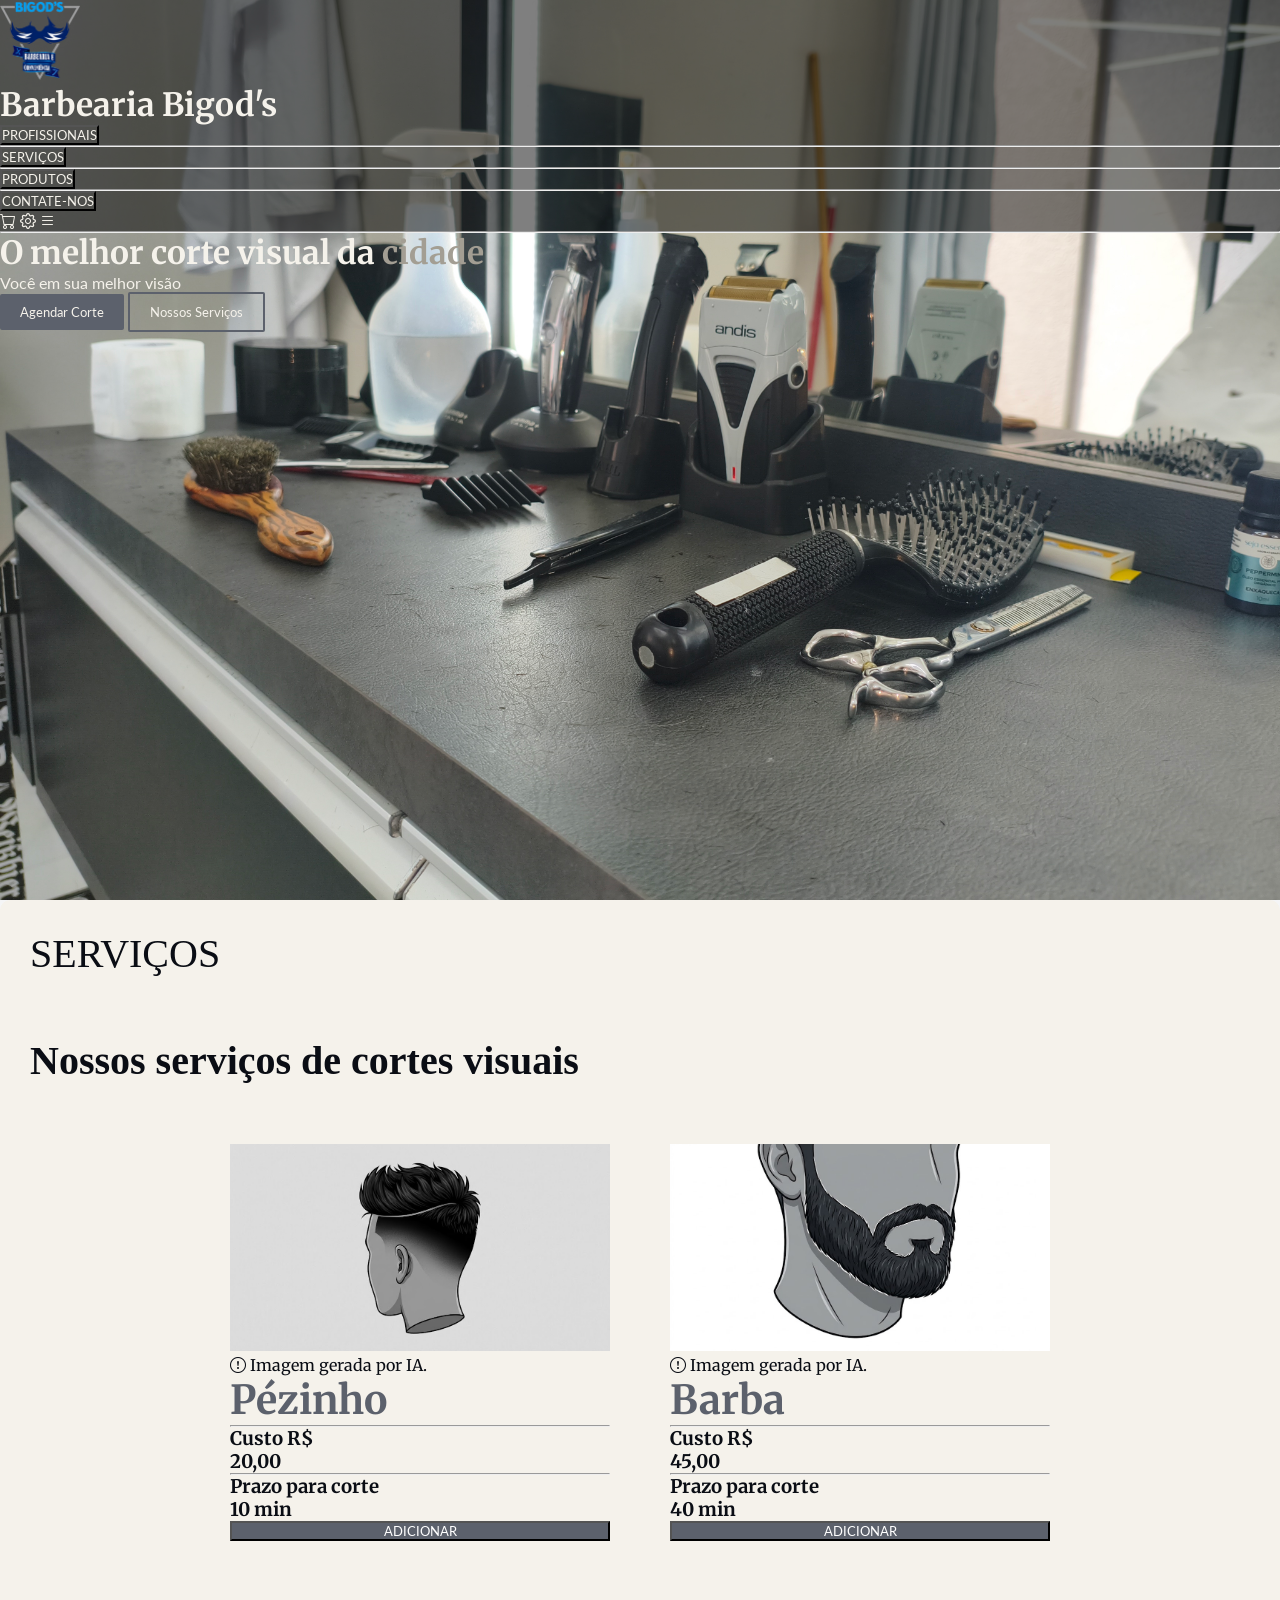
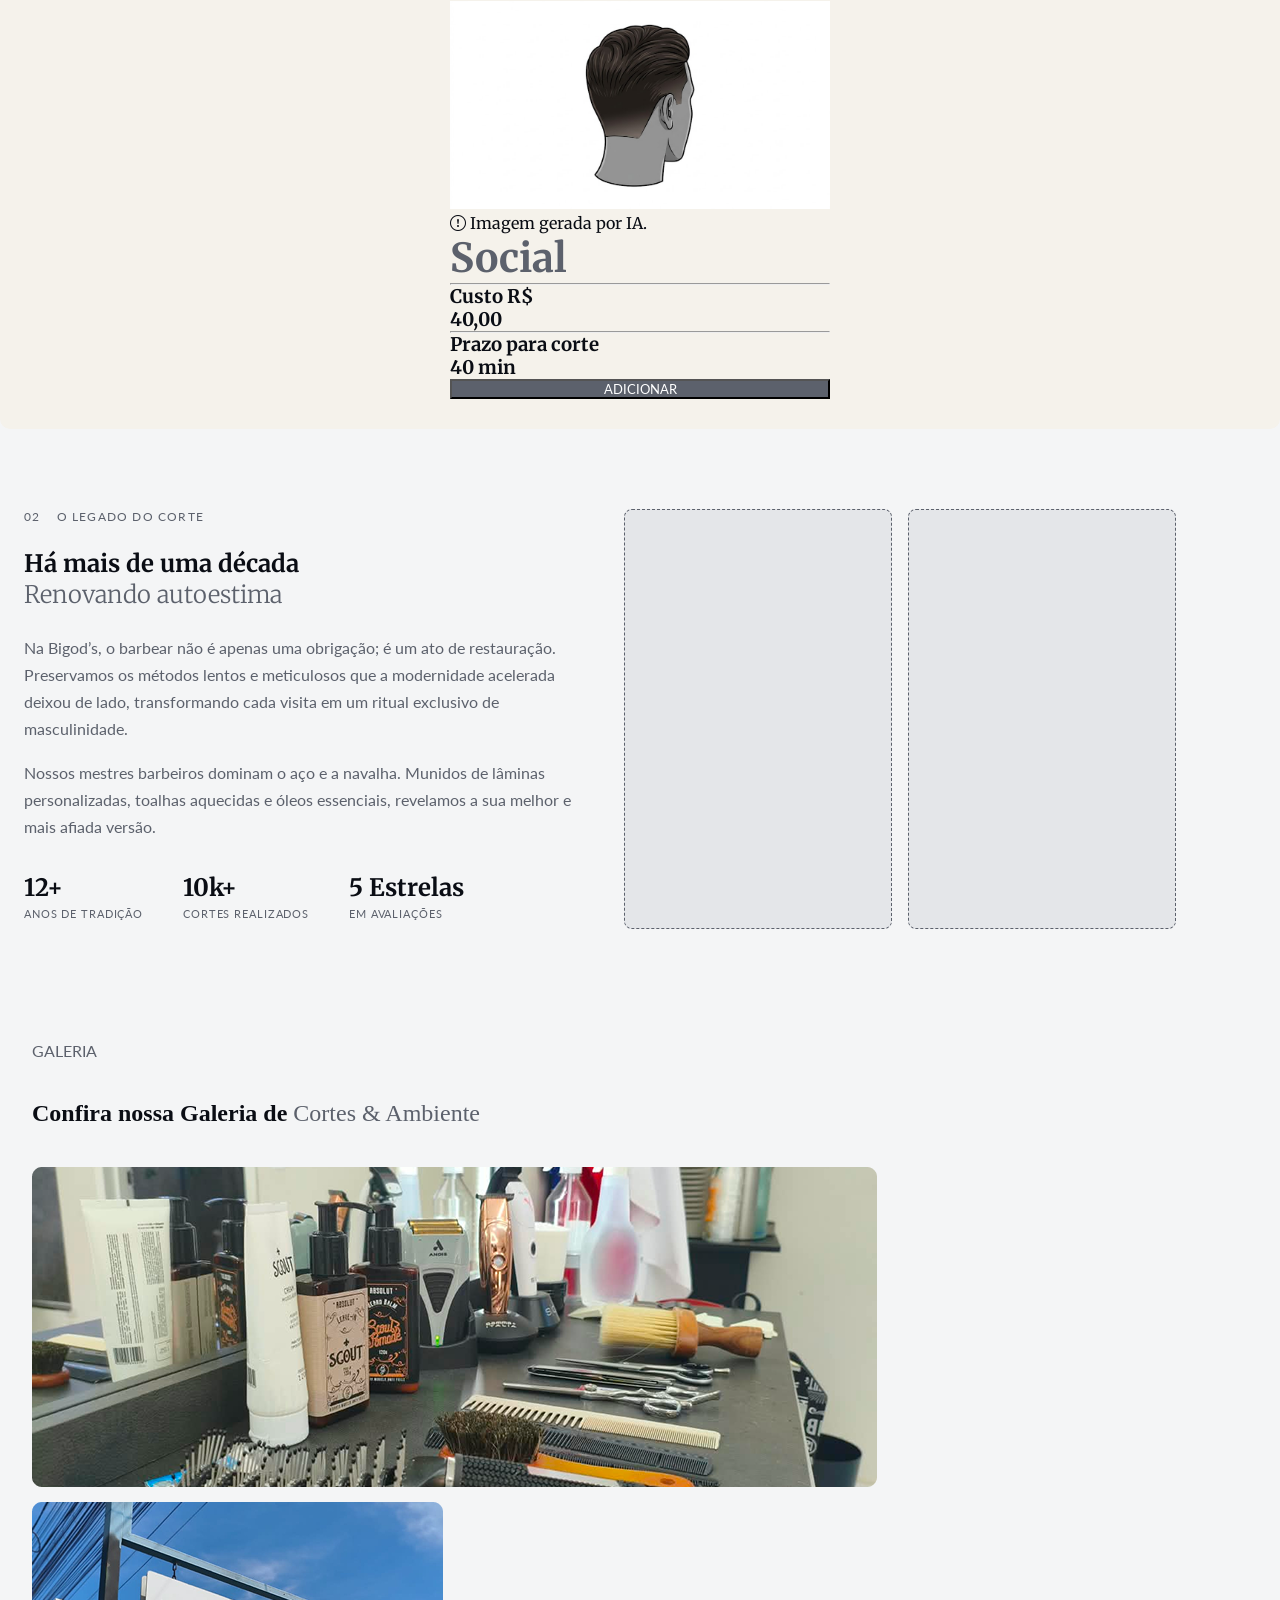
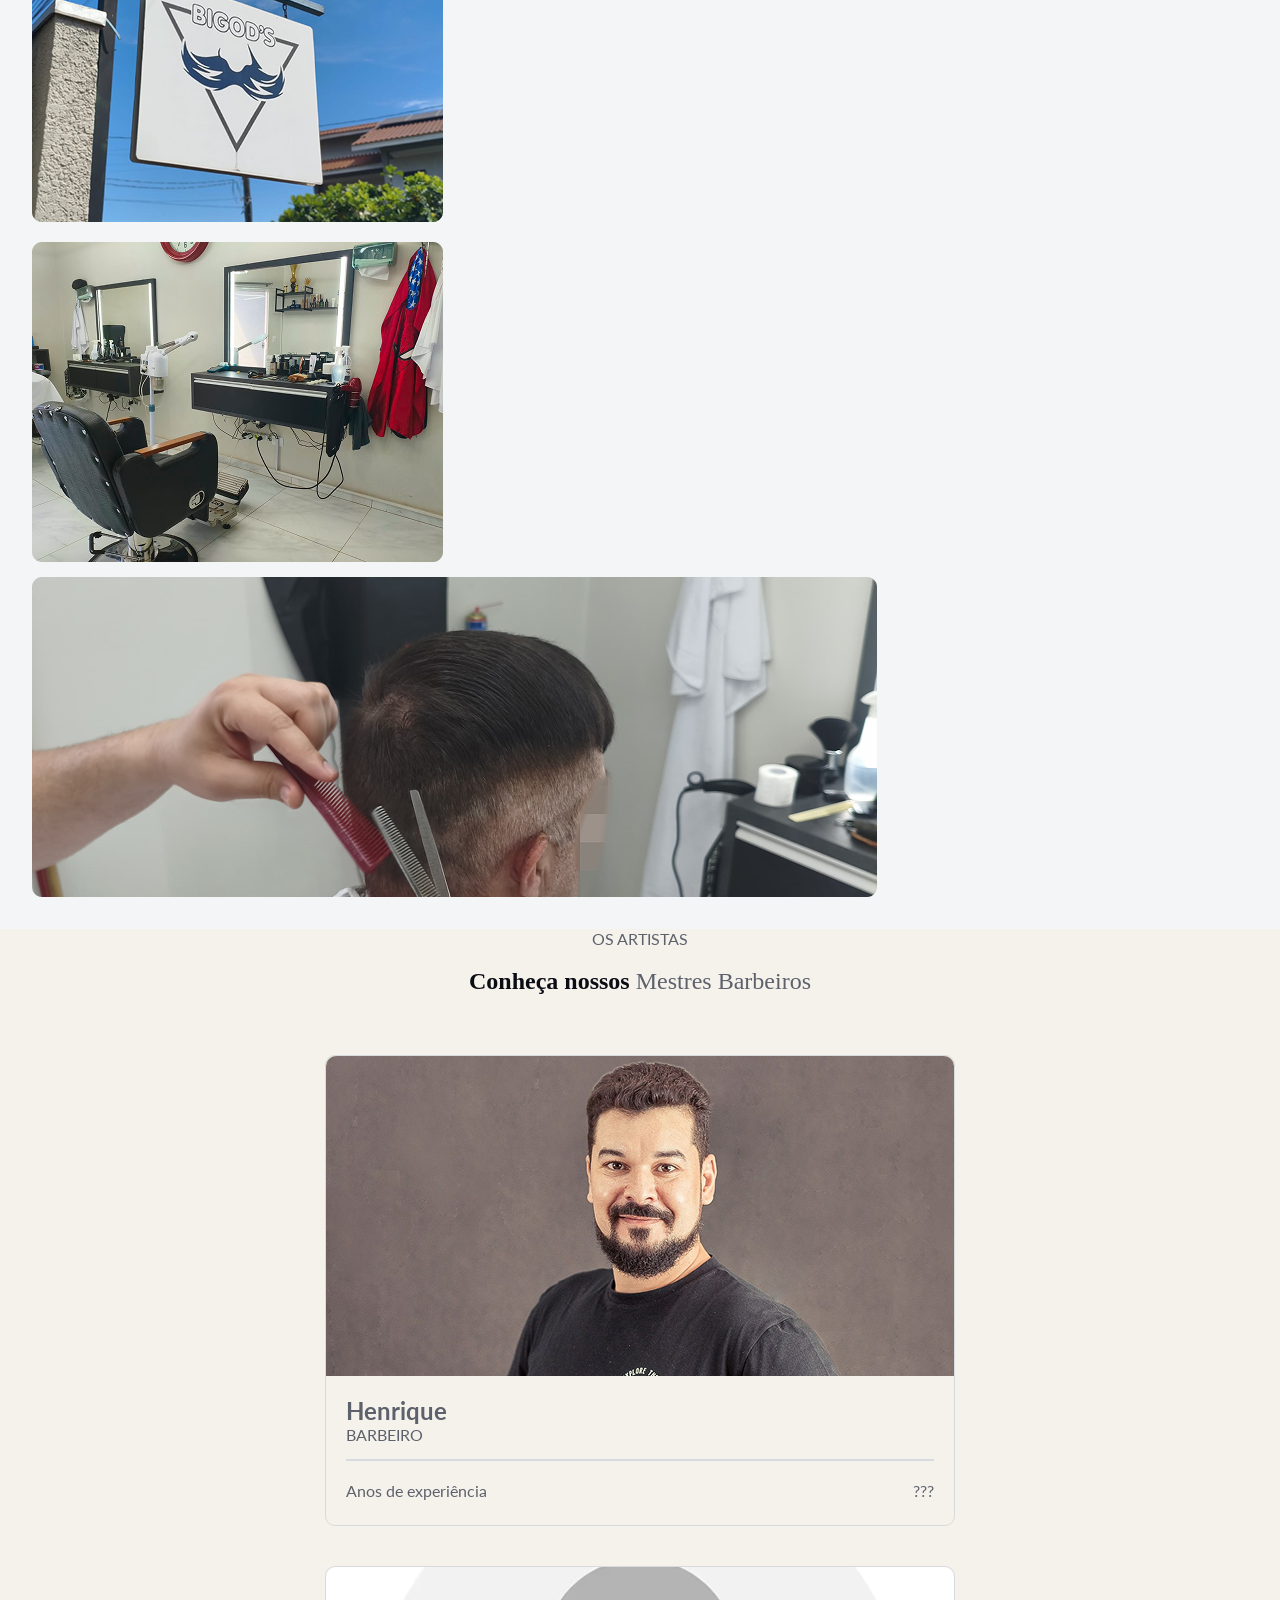
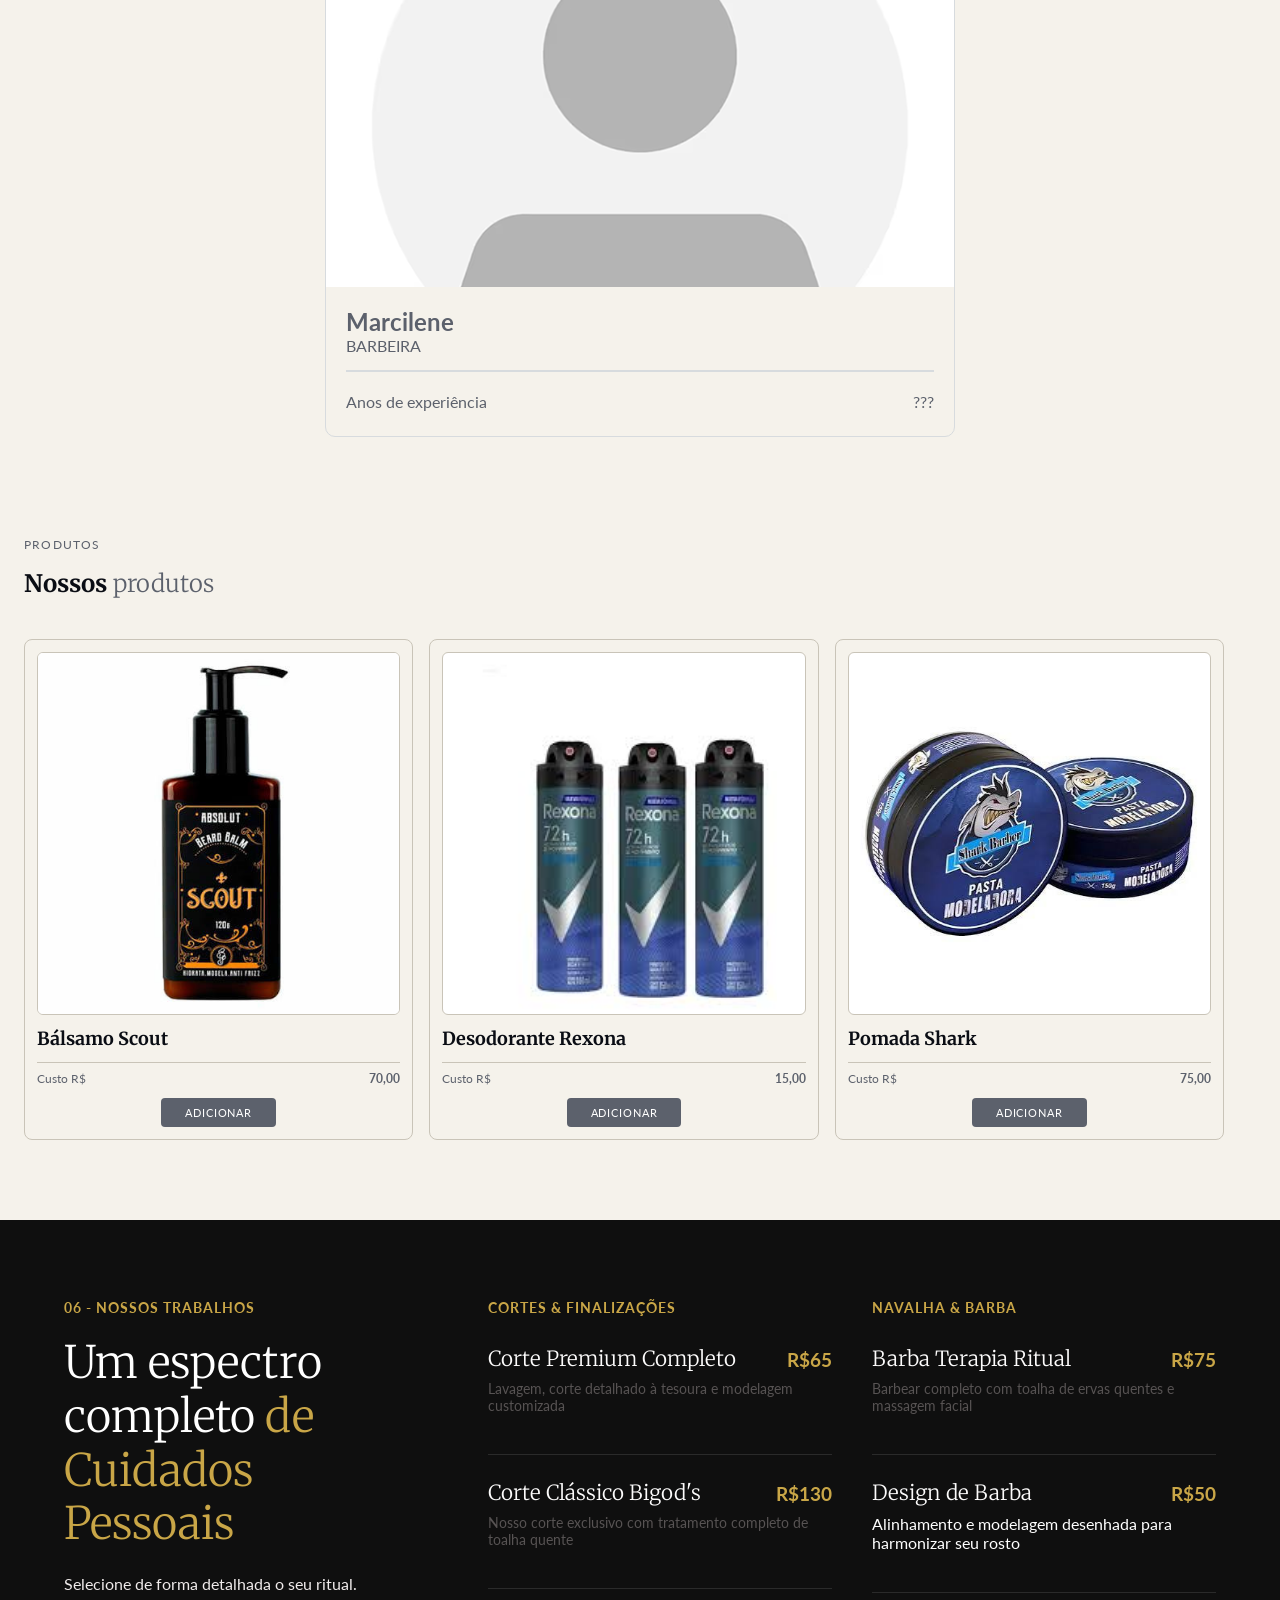
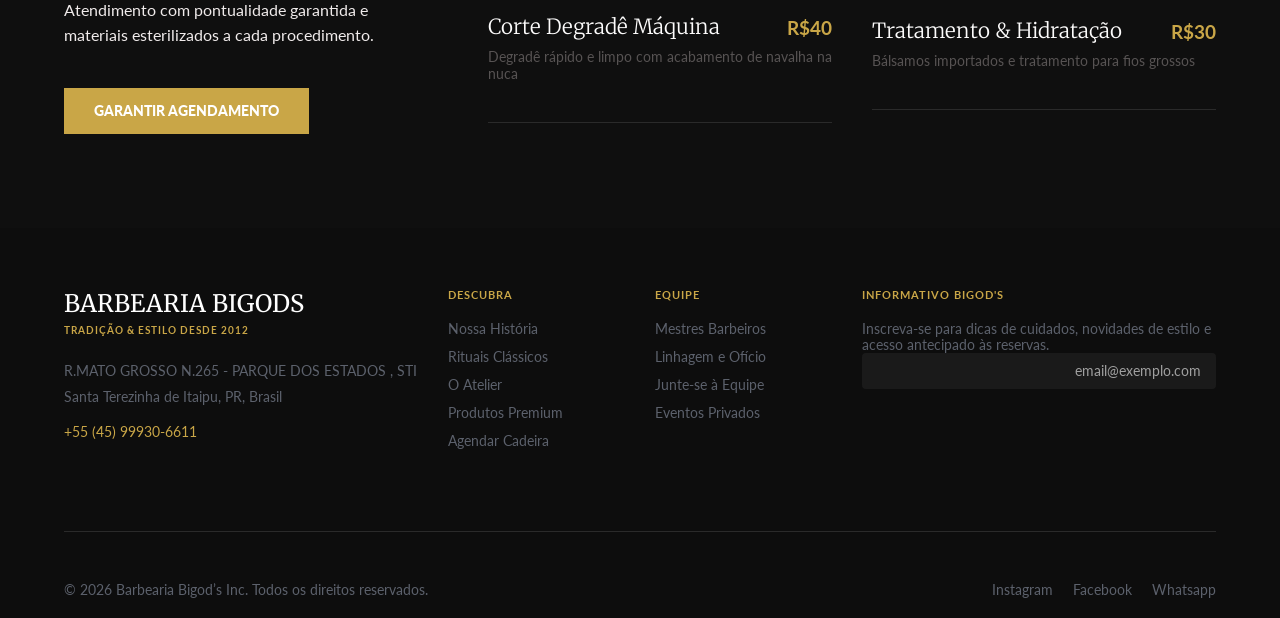
==== commit fc176807: "restored arquives" ====
--- a/home/index.html
+++ b/home/index.html
@@ -5,86 +5,60 @@
     <meta charset="UTF-8">
     <meta name="viewport" content="width=device-width, initial-scale=1.0">
     <title>Barbearia Bigod's</title>
-
+    <link rel="stylesheet" href="style.css">
     <link rel="icon" sizes="16x16" href="../assets/favicon-16x16.png">
     <link rel="icon" sizes="32x32" href="../assets/favicon-32x32.png">
     <link rel="apple-touch-icon" sizes="180x180" href="../assets/apple-touch-icon.png">
     <link rel="icon" sizes="192x192" href="../assets/android-chrome-192x192.png">
     <link rel="icon" sizes="512x512" href="../assets/android-chrome-512x512.png">
-
     <link rel="preconnect" href="https://fonts.googleapis.com">
     <link rel="preconnect" href="https://fonts.gstatic.com" crossorigin>
     <link
         href="https://fonts.googleapis.com/css2?family=Lato:ital,wght@0,100;0,300;0,400;0,700;0,900;1,100;1,300;1,400;1,700;1,900&family=Merriweather:ital,opsz,wght@0,18..144,300..900;1,18..144,300..900&display=swap"
         rel="stylesheet">
     <link rel="stylesheet" href="https://cdn.jsdelivr.net/npm/bootstrap-icons@1.13.1/font/bootstrap-icons.min.css">
-
-    <link rel="stylesheet" href="style.css">
+    <link rel="stylesheet" href="./style.css">
 </head>
 
 <body>
-    <section id="sec12">
-        <div class="background-parallax" id="topo">
-            <div class="hero-slides" aria-hidden="true">
-                <div class="hero-slide ativo"></div>
-                <div class="hero-slide"></div>
-                <div class="hero-slide"></div>
-            </div>
-
-            <header class="header">
-                <div class="header-marca">
-                    <a href="../home/index.html" class="header-logo">
-                        <img src="../assets/blogo2.png" alt="Logo da Barbearia Bigod's" width="80">
-                    </a>
-                    <p class="header-titulo">Barbearia Bigod's</p>
-                </div>
-
-                <nav class="header-nav" aria-label="Menu principal">
-                    <ul>
-                        <li><a href="#sec6">PROFISSIONAIS</a></li>
-                        <li><a href="#sec2">SERVIÇOS</a></li>
-                        <li><a href="#">PRODUTOS</a></li>
-                        <li><a href="#sec9">CONTATE-NOS</a></li>
-                    </ul>
-                </nav>
-
-                <div class="header-acoes">
-                    <a href="#" class="bi bi-cart" aria-label="Carrinho"></a>
-                    <a href="#" class="bi bi-gear" aria-label="Configurações"></a>
-                    <button type="button" class="header-menu-btn bi bi-list" aria-label="Menu" aria-expanded="false"
-                        aria-controls="menu-dropdown"></button>
-                </div>
-
-                <nav id="menu-dropdown" class="menu-dropdown" aria-label="Menu suspenso">
-                    <a href="#sec6">PROFISSIONAIS</a>
-                    <a href="#sec2">SERVIÇOS</a>
-                    <a href="#">PRODUTOS</a>
-                    <a href="#sec9">CONTATE-NOS</a>
-                </nav>
-            </header>
-
-            <section class="hero">
-                <div class="hero-bloco">
-                    <div class="hero-indicador">
-                        <button type="button" class="ativo" aria-label="Imagem 1"></button>
-                        <button type="button" aria-label="Imagem 2"></button>
-                        <button type="button" aria-label="Imagem 3"></button>
-                    </div>
-
-                    <div class="hero-conteudo">
-                        <h1 class="hero-titulo">O melhor corte<br>visual da<br><span>cidade</span></h1>
-                        <p class="hero-subtitulo">Você em sua melhor visão!</p>
-
-                        <div class="hero-botoes">
-                            <a href="#" class="botao-agendar">Agendar corte</a>
-                            <a href="#sec2" class="botao-servicos">Nossos serviços</a>
-                        </div>
-                    </div>
-                </div>
-            </section>
-        </div>
-    </section>
-
+    <div class="background-parallax">
+        <header class="headerzinho">
+            <div class="barbearialogo">
+                <a href="../home/index.html">
+                    <img src="../assets/blogo2.png" alt="Logo da barbearia" width="80">
+                </a>
+            </div>
+            <!-- titulo e subtitulo do header -->
+            <div class="titulos-header">
+                <h1 class="titulo-header">Barbearia Bigod's</h1>
+            </div>
+            <!-- section central (seções do menu) -->
+            <div class="central-section">
+                <button><a href="#">PROFISSIONAIS</a></button>
+                <hr class="divisoria-central-section">
+                <button><a href="#">SERVIÇOS</a></button>
+                <hr class="divisoria-central-section">
+                <button><a href="#">PRODUTOS</a></button>
+                <hr class="divsoria-central-section">
+                <button><a href="#">CONTATE-NOS</a></button>
+            </div>
+            <!-- menu superior direito -->
+            <nav class="menu">
+                <a href="#" aria-label="Carrinho" class="bi bi-cart" alt="Carrinho"></a>
+                <a href="#" aria-label="Configurações" class="bi bi-gear" alt="Configurações"></a>
+                <a href="#" aria-label="Menu" class="bi bi-list" alt="Menu"></a> <!-- menu dropdown (coluna)-->
+            </nav>
+            <hr class="divsoria-header">
+        </header>
+        <!-- conteúdo principal -->
+        <main>
+            <!-- section 2 (menu principal|home) -->
+                <h1 class="h1-omelhor">O melhor corte visual da <span class="h1-cidade">cidade</class></h1>
+                <p class="paragrafo1">Você em sua melhor visão</p>
+                <button class="botao-agendar">Agendar Corte</button>
+                <button class="botao-servicos">Nossos Serviços</button>
+        </main>
+    </div>
     <section id="sec2">
 
         <div class="main-servicos">
@@ -137,7 +111,6 @@
             </div>
         </div>
     </section>
-
     <section id="sec3">
         <div class="sec3-texto">
             <p class="sec3-label"><span>02</span> O LEGADO DO CORTE</p>
@@ -168,33 +141,31 @@
             <div class="sec3-foto"></div>
         </div>
     </section>
-
     <section id="sec4"></section>
-
     <section id="sec5">
 
         <p>GALERIA</p>
 
         <div class="textAlinhado">
             <h1 class="titulo-galeria">Confira nossa Galeria de <span>Cortes & Ambiente</span></h1>
-        </div>
-
-        <div class="galeriaFoto">
-
+
+        </div>
+
+        <div class="galeriaFoto"> 
+            
             <div class="linha">
                 <img src="../assets/assets19 1.png" alt="Corte" class="grande">
                 <img src="../assets/assets14 1.png" alt="Produtos" class="pequeno">
             </div>
 
-            <div class="linha">
-                <img src="../assets/assets10 1.png" alt="Equipamento" class="pequeno">
-                <img src="../assets/image 15.png" alt="Cliente" class="grande">
-            </div>
-
-        </div>
-
-    </section>
-
+                <div class="linha">
+                    <img src="../assets/assets10 1.png" alt="Equipamento" class="pequeno">
+                    <img src="../assets/image 15.png" alt="Cliente" class="grande">
+                </div>
+
+        </div>
+
+    </section>
     <section id="sec6">
         <div class="headerSec6">
             <p>OS ARTISTAS</p>
@@ -204,6 +175,7 @@
 
         <div class="barbeiros">
 
+
             <div class="cardBarbeiro">
                 <img src="../assets/image 23.png" alt="Barbeiro 1">
 
@@ -237,9 +209,32 @@
         </div>
 
     </section>
-
-    <section id="sec7"></section>
-
+    <section id="sec7">
+        <p class="sec7-label">PRODUTOS</p>
+        <h1 class="sec7-titulo">Nossos <span>produtos</span></h1>
+        <div class="sec7-lista">
+            <div class="sec7-cards">
+            <article class="sec7-card">
+                <div class="sec7-foto"><img src="../assets/balsamo.jpg" alt="Bálsamo Scout"></div>
+                <h2>Bálsamo Scout</h2>
+                <div class="sec7-preco"><span>Custo R$</span><strong>70,00</strong></div>
+                <button class="adicionar-carrinho" type="button">ADICIONAR</button>
+            </article>
+            <article class="sec7-card">
+                <div class="sec7-foto"><img src="../assets/desodorantes.jpg" alt="Desodorante Rexona"></div>
+                <h2>Desodorante Rexona</h2>
+                <div class="sec7-preco"><span>Custo R$</span><strong>15,00</strong></div>
+                <button class="adicionar-carrinho" type="button">ADICIONAR</button>
+            </article>
+            <article class="sec7-card">
+                <div class="sec7-foto"><img src="../assets/shark.jpg" alt="Pomada Shark"></div>
+                <h2>Pomada Shark</h2>
+                <div class="sec7-preco"><span>Custo R$</span><strong>75,00</strong></div>
+                <button class="adicionar-carrinho" type="button">ADICIONAR</button>
+            </article>
+            </div>
+        </div>
+    </section>
     <section id="sec8">
         <section class="intro-panel">
             <div class="section-label">
@@ -309,113 +304,56 @@
             </section>
         </section>
     </section>
-
-    <div class="fim-pagina">
-
-        <section id="sec9" class="localizacao">
-
-            <div class="localizacao-marca">
-                <img src="../assets/blogo2.png" alt="Logo da Barbearia Bigod's" width="70">
-                <h2 class="localizacao-titulo">Barbearia Bigod's</h2>
-            </div>
-
-            <div class="localizacao-grid">
-
-                <div class="horarios">
-                    <h3 class="horarios-titulo">Horário de atendimento</h3>
-
-                    <ul class="horarios-lista">
-                        <li class="horarios-item">
-                            <span class="horarios-dia">Segunda</span>
-                            <span class="horarios-turnos">
-                                <span>Manhã 09:00 - 12:00</span>
-                                <span>Tarde 13:30 - 20:30</span>
-                            </span>
-                        </li>
-                        <li class="horarios-item">
-                            <span class="horarios-dia">Terça</span>
-                            <span class="horarios-turnos">
-                                <span>Manhã 09:00 - 12:00</span>
-                                <span>Tarde 13:30 - 20:30</span>
-                            </span>
-                        </li>
-                        <li class="horarios-item">
-                            <span class="horarios-dia">Quarta</span>
-                            <span class="horarios-turnos">
-                                <span>Manhã 09:00 - 12:00</span>
-                                <span>Tarde 13:30 - 20:30</span>
-                            </span>
-                        </li>
-                        <li class="horarios-item">
-                            <span class="horarios-dia">Quinta</span>
-                            <span class="horarios-turnos">
-                                <span>Manhã 09:00 - 12:00</span>
-                                <span>Tarde 13:30 - 20:30</span>
-                            </span>
-                        </li>
-                        <li class="horarios-item">
-                            <span class="horarios-dia">Sexta</span>
-                            <span class="horarios-turnos">
-                                <span>Manhã 09:00 - 12:00</span>
-                                <span>Tarde 13:30 - 20:30</span>
-                            </span>
-                        </li>
-                        <li class="horarios-item">
-                            <span class="horarios-dia">Sábado</span>
-                            <span class="horarios-turnos">
-                                <span>Manhã 09:00 - 12:00</span>
-                                <span>Tarde 13:30 - 19:00</span>
-                            </span>
-                        </li>
-                        <li class="horarios-item">
-                            <span class="horarios-dia">Domingo</span>
-                            <span class="horarios-fechado">Fechado</span>
-                        </li>
-                    </ul>
-                </div>
-
-                <address class="localizacao-endereco">
-                    <p>R. Mato Grosso, 265</p>
-                    <p>Parque dos Estados</p>
-                    <p>Santa Terezinha de Itaipu - PR</p>
-                    <p>85875-000</p>
-                </address>
-
-                <iframe class="localizacao-mapa" title="Mapa com a localização da Barbearia Bigod's"
-                    src="https://www.google.com/maps?q=R.+Mato+Grosso,+265,+Parque+dos+Estados,+Santa+Terezinha+de+Itaipu+-+PR,+85875-000&output=embed"
-                    loading="lazy" referrerpolicy="no-referrer-when-downgrade" allowfullscreen></iframe>
-
-            </div>
+    <section id="sec9"></section>
+    <footer id="footer">
+        <section class="footer-section">
+            <section class="main-footer">
+                <section class="brand-collum">
+                    <div class="brand-id">
+                        <h1>BARBEARIA BIGODS</h1>
+                        <p>TRADIÇÃO & ESTILO DESDE 2012</p>
+                    </div>
+                    <div class="location">
+                        <p>R.MATO GROSSO N.265 - PARQUE DOS ESTADOS , STI</p>
+                        <p>Santa Terezinha de Itaipu, PR, Brasil</p>
+                        <p>+55 (45) 99930-6611</p>
+                    </div>
+                </section>
+
+                <div class="links-col-1">
+                    <p><strong>Descubra</strong></p>
+                    <p>Nossa História</p>
+                    <p>Rituais Clássicos</p>
+                    <p>O Atelier</p>
+                    <p>Produtos Premium</p>
+                    <p>Agendar Cadeira</p>
+                </div>
+                <div class="links-col-2">
+                    <p><strong>Equipe</strong></p>
+                    <p>Mestres Barbeiros</p>
+                    <p>Linhagem e Ofício</p>
+                    <p>Junte-se à Equipe</p>
+                    <p>Eventos Privados</p>
+                </div>
+                <div class="links-col-3">
+                    <p><strong>Informativo Bigod's</strong></p>
+                    <p>Inscreva-se para dicas de cuidados, novidades de estilo e acesso antecipado às reservas.</p>
+                    <div class="input">
+                        <input type="text"> email@exemplo.com
+                    </div>
+                </div>
+                <hr class="linha-divider">
+                <div class="linha-final">
+                    <p>© 2026 Barbearia Bigod’s Inc. Todos os direitos reservados.</p>
+                    <div class="redes-sociais">
+                        <p>Instagram</p>
+                        <p>Facebook</p>
+                        <p>Whatsapp</p>
+                    </div>
+                </div>
+            </section>
         </section>
-
-        <footer id="footer" class="rodape">
-            <div class="rodape-conteudo">
-
-                <div class="rodape-info">
-                    <p class="rodape-copy">© 2026 Barbearia Bigod’s. Todos os direitos reservados.</p>
-
-                    <div class="rodape-redes">
-                        <a href="#" class="bi bi-instagram">Instagram</a>
-                        <a href="https://wa.me/5545999306611" class="bi bi-whatsapp" target="_blank"
-                            rel="noopener">Whatsapp</a>
-                    </div>
-                </div>
-
-                <nav class="rodape-menu" aria-label="Menu do rodapé">
-                    <p class="rodape-menu-titulo"><a href="#topo">Menu</a></p>
-                    <ul>
-                        <li><a href="#sec6">Profissionais</a></li>
-                        <li><a href="#sec2">Serviços</a></li>
-                        <li><a href="#">Produtos</a></li>
-                    </ul>
-                </nav>
-
-            </div>
-        </footer>
-
-    </div>
-
-    <script src="script.js" defer></script>
+    </footer>
 </body>
 
 </html>
--- a/home/style.css
+++ b/home/style.css
@@ -1,21 +1,11 @@
+/* variáveis de cores e fontes */
 :root {
-    --cor-texto-primario: #0a0d14;
-    --cor-texto-secundario: #5c616c;
-    --invertido-cor-texto-primario: #f5f2eb;
-    --invertido-cor-texto-secundario: #a39e93;
-
     --cor-primaria: #F4F5F6;
-    --cor-secundaria: #f5f2eb;
-    --invertido-cor-primaria: #0b0a09;
-    --invertido-cor-secundaria: #0A0D14;
-
-    --fonte-principal: "Merriweather", serif;
+    --cor-secundaria: #F5F2EB;
+    --fonte-principal: "Merriweather", sans-serif;
     --fonte-secundaria: "Lato", sans-serif;
-
-    --cor-botao: #5C616C;
-    --cor-rodape: #5C616C;
-    --cor-linha-clara: rgba(245, 242, 235, 0.75);
-    --cor-botao-hover: #4A4E56;
+    --cor-texto-primario: #0A0D14;
+    --cor-texto-secundario: #5C616C;
 }
 
 * {
@@ -24,588 +14,46 @@
     box-sizing: border-box;
 }
 
-html {
-    scroll-behavior: smooth;
-}
-
 body {
     display: flex;
     flex-direction: column;
     min-height: 100vh;
-}
-
-h1 {
+    background-color: var(--cor-primaria);
+}
+
+h1, .corte-ia, .corte-custo, .corte-preco, .corte-prazo, .corte-tempo {
     font-family: var(--fonte-principal);
     color: var(--cor-texto-primario);
 }
 
-button {
+p, h2, h3, h4, button, .social-text, .footer-left-texts {
     font-family: var(--fonte-secundaria);
-}
-
-.background-parallax {
-    display: flex;
-    flex-direction: column;
-    position: relative;
-    overflow: hidden;
-    min-height: 100vh;
-    background-color: #000;
-}
-
-.hero-slides {
-    position: absolute;
-    inset: 0;
-    z-index: 0;
-}
-
-.hero-slide {
-    position: absolute;
-    inset: 0;
-    background-position: center;
-    background-repeat: no-repeat;
-    background-size: cover;
-    opacity: 0;
-    transform: scale(1.06);
-    transition: opacity 1s ease;
-}
-
-.hero-slide.ativo {
-    opacity: 1;
-    animation: zoomLento 5s linear forwards;
-}
-
-@keyframes zoomLento {
-    from {
-        transform: scale(1);
-    }
-
-    to {
-        transform: scale(1.06);
-    }
-}
-
-.hero-slide:nth-child(1) {
-    background-image: url('../assets/bassets7.jpg');
-}
-
-.hero-slide:nth-child(2) {
-    background-image: url('../assets/bassets11.jpg');
-}
-
-.hero-slide:nth-child(3) {
-    background-image: url('../assets/bassets3.jpg');
-}
-
-@media (prefers-reduced-motion: reduce) {
-
-    .hero-slide,
-    .hero-slide.ativo {
-        transform: none;
-        animation: none;
-    }
-
-    .hero-indicador button.ativo::after {
-        animation: none;
-        height: 100%;
-    }
-}
-
-.header {
-    display: flex;
-    justify-content: space-between;
-    align-items: center;
-    position: relative;
-    z-index: 10;
-    gap: 2rem;
-    padding: 0.75rem 6%;
-    background-color: rgba(0, 0, 0, 0.5);
-    border-bottom: 1px solid rgba(245, 242, 235, 0.4);
-    font-family: var(--fonte-secundaria);
-    color: var(--invertido-cor-texto-primario);
-}
-
-.header a {
-    color: inherit;
+    color: var(--cor-texto-secundario);
+}
+
+.central-section a {
     text-decoration: none;
-    transition: opacity 0.3s;
-}
-
-.header a:hover {
-    color: var(--invertido-cor-texto-secundario);
-}
-
-.header-marca {
-    display: flex;
-    align-items: center;
-    gap: 1.5rem;
-}
-
-.header-logo {
-    display: flex;
-}
-
-.header-titulo {
-    font-family: var(--fonte-principal);
-    font-size: 1.6rem;
-}
-
-.header-nav ul {
-    display: flex;
-    align-items: center;
-    list-style: none;
-}
-
-.header-nav li {
-    display: flex;
-    align-items: center;
-}
-
-.header-nav li+li::before {
-    content: "";
-    width: 14px;
-    height: 2px;
-    margin: 0 1rem;
-    background-color: currentColor;
-}
-
-.header-nav a {
-    font-size: 0.95rem;
-}
-
-.header-acoes {
-    display: flex;
-    align-items: center;
-    gap: 2rem;
-}
-
-.header-acoes a, .header-acoes button {
-    font-size: 1.8rem;
-    line-height: 1;
-}
-
-.header-menu-btn {
-    padding: 0;
-    border: none;
-    background: none;
-    color: inherit;
-    cursor: pointer;
-    transition: opacity 0.3s;
-}
-
-.header-menu-btn:hover {
-    color: var(--invertido-cor-texto-secundario);
-}
-
-.menu-dropdown {
-    position: absolute;
-    top: 100%;
-    right: 6%;
-    display: none;
-    flex-direction: column;
-    gap: 1.1rem;
-    min-width: 14rem;
-    padding: 1.5rem 1.75rem;
-    background-color: rgba(0, 0, 0, 0.85);
-    border: 1px solid rgba(245, 242, 235, 0.25);
-    border-top: none;
-    font-size: 0.95rem;
-}
-
-.menu-dropdown.aberto {
-    display: flex;
-}
-
-.hero {
-    position: relative;
-    z-index: 1;
-    flex: 1;
-    display: flex;
-    align-items: center;
-    padding: 4rem 6% 7rem;
-}
-
-.hero-bloco {
-    display: flex;
-    gap: 1.75rem;
-}
-
-.hero-indicador {
-    display: flex;
-    flex-direction: column;
-    gap: 6px;
-    width: 6px;
-}
-
-.hero-indicador button {
-    position: relative;
-    flex: 1;
-    padding: 0;
-    overflow: hidden;
-    border: none;
-    border-radius: 3px;
-    background-color: var(--cor-botao);
-    cursor: pointer;
-}
-
-.hero-indicador button::after {
-    content: "";
-    position: absolute;
-    top: 0;
-    left: 0;
-    width: 100%;
-    height: 0;
-    border-radius: 3px;
-    background-color: var(--invertido-cor-texto-primario);
-}
-
-.hero-indicador button.ativo::after {
-    animation: preencherBarra 5s linear forwards;
-}
-
-@keyframes preencherBarra {
-    from {
-        height: 0;
-    }
-
-    to {
-        height: 100%;
-    }
-}
-
-.hero-titulo {
-    font-size: clamp(2.25rem, 4.2vw, 4.5rem);
-    font-weight: 600;
-    line-height: 1.15;
-    color: var(--invertido-cor-texto-primario);
-}
-
-.hero-titulo span {
-    color: var(--invertido-cor-texto-secundario);
-}
-
-.hero-subtitulo {
-    margin-top: 1.25rem;
-    font-family: var(--fonte-secundaria);
-    font-size: clamp(1.05rem, 1.6vw, 1.4rem);
-    color: var(--invertido-cor-texto-primario);
-}
-
-.hero-botoes {
-    display: flex;
-    flex-wrap: wrap;
-    gap: 1rem;
-    margin-top: 2.5rem;
-}
-
-.hero-botoes a {
-    display: inline-block;
-    padding: 0.85rem 1.8rem;
-    border: 2px solid var(--cor-botao);
-    border-radius: 2px;
-    font-family: var(--fonte-secundaria);
-    font-size: 0.9rem;
-    text-decoration: none;
-    text-transform: uppercase;
-    color: var(--invertido-cor-texto-primario);
-    transition: background-color 0.3s;
-}
-
-.botao-agendar {
-    background-color: var(--cor-botao);
-}
-
-.botao-agendar:hover, .botao-servicos:hover {
-    background-color: var(--cor-botao-hover)
-}
-
-@media (max-width: 900px) {
-    .header {
-        padding: 0.75rem 5%;
-    }
-
-    .header-nav {
-        display: none;
-    }
-
-    .header-titulo {
-        font-size: 1.25rem;
-    }
-
-    .hero {
-        padding: 3rem 5% 4rem;
-    }
 }
 
 .main-servicos {
-    display: flex;
-    flex-wrap: wrap;
-    gap: 60px;
-    justify-content: center;
-    padding: 30px;
-    border-radius: 10px;
     background-color: var(--cor-secundaria);
 }
 
-.main-servicos>p, .main-servicos>h1 {
-    width: 100%;
-    font-family: "Cormorant Garamond", serif;
-    font-size: 2.5rem;
-    color: var(--cor-texto-primario);
-}
-
-.main-servicos>div {
-    display: flex;
-    flex-direction: column;
-}
-
-.corte-nome {
-    font-family: var(--fonte-principal);
-}
-
-.main-servicos .corte-nome {
-    color: #5C616C;
-    font-size: 2.5rem;
-}
-
-.adicionar-carrinho {
+.adicionar-carrinho, .agendar {
     background-color: var(--cor-texto-secundario);
     color: white;
 }
 
-#sec3 {
-    display: grid;
-    grid-template-columns: 1fr 1fr;
-    gap: 48px;
-    max-width: 1200px;
-    margin: 0;
-    padding: 80px 24px;
-}
-
-#sec3 .sec3-label {
-    font-size: 12px;
-    letter-spacing: 0.1em;
-    margin-bottom: 24px;
-}
-
-#sec3 .sec3-label span {
-    margin-right: 12px;
-}
-
-#sec3 .sec3-titulo {
-    margin-bottom: 24px;
-}
-
-#sec3 .sec3-titulo span {
-    display: block;
+.subtitulo-header {
     color: var(--cor-texto-secundario);
-    font-weight: 300;
-}
-
-#sec3 .sec3-texto>p:not(.sec3-label) {
-    line-height: 1.7;
-    margin-bottom: 16px;
-}
-
-#sec3 .sec3-numeros {
-    display: flex;
-    gap: 40px;
-    margin-top: 32px;
-}
-
-#sec3 .sec3-numero {
-    display: flex;
-    flex-direction: column;
-    gap: 4px;
-}
-
-#sec3 .sec3-numero strong {
-    font-family: var(--fonte-principal);
-    font-size: 24px;
-    color: var(--cor-texto-primario);
-}
-
-#sec3 .sec3-numero span {
-    font-family: var(--fonte-secundaria);
-    font-size: 11px;
-    letter-spacing: 0.08em;
+}
+
+.titulo-header {
     color: var(--cor-texto-secundario);
 }
 
-#sec3 .sec3-imagens {
-    display: flex;
-    gap: 16px;
-}
-
-#sec3 .sec3-foto {
-    flex: 1;
-    height: 420px;
-    border-radius: 8px;
-    background-color: #E4E6E9;
-    border: 1px dashed var(--cor-texto-secundario);
-    overflow: hidden;
-}
-
-#sec3 .sec3-foto img {
-    display: block;
-    width: 100%;
-    height: 100%;
-    object-fit: cover;
-}
-
-@media (max-width: 800px) {
-    #sec3 {
-        grid-template-columns: 1fr;
-        padding: 48px 20px;
-    }
-
-    #sec3 .sec3-foto {
-        height: 240px;
-    }
-}
-
-#sec5 {
-    min-height: 100dvh;
-    max-width: 1440px;
-    margin: 0 auto;
-    padding: 32px;
-}
-
-#sec5 p {
-    margin-bottom: 40px;
-}
-
-.textAlinhado {
-    display: flex;
-    justify-content: space-between;
-}
-
-.textAlinhado p {
-    display: flex;
-}
-
-#sec5 .galeriaFoto {
-    display: flex;
-    flex-direction: column;
-    gap: 20px;
-    margin-top: 40px;
-}
-
-.linha {
-    display: flex;
-    height: 100%;
-    gap: 15px;
-    flex-wrap: wrap;
-}
-
-.titulo-galeria {
-    font-family: "Cormorant Garamond", serif;
-}
-
-.titulo-galeria>span {
-    color: #5C616C;
-    font-weight: 300;
-}
-
-@media (max-width: 900px) {
-    #sec5 {
-        padding: 20px 16px;
-        min-height: auto;
-    }
-
-    .textAlinhado {
-        flex-direction: column;
-    }
-
-    #sec5 .linha {
-        flex-direction: column;
-        height: auto;
-    }
-
-    #sec5 .linha img {
-        width: 100%;
-        height: 220px;
-        flex: none;
-    }
-}
-
-#sec6 {
-    background-color: #F5F2EB;
-}
-
-#sec6 .headerSec6 {
-    text-align: center;
-    margin-bottom: 40px;
-}
-
-#sec6 .headerSec6 p {
-    margin-bottom: 20px;
-}
-
-#sec6 .barbeiros {
-    display: flex;
-    justify-content: center;
-    gap: 40px;
-    padding: 20px;
-    flex-wrap: wrap;
-}
-
-#sec6 .cardBarbeiro {
-    display: flex;
-    flex-direction: column;
-    padding-bottom: 20px;
-    border: 1.5px solid #D7DBDE;
-    border-radius: 10px;
-}
-
-#sec6 .cardBarbeiro img {
-    border-top-left-radius: 10px;
-    border-top-right-radius: 10px;
-}
-
-#sec6 .cargo {
-    color: #5C616C;
-}
-
-#sec6 .info {
-    margin: 20px 20px;
-    border-bottom: 2px solid #D7DBDE;
-    padding-bottom: 15px;
-}
-
-#sec6 .infoLinha {
-    display: flex;
-    justify-content: space-between;
-    margin-left: 20px;
-    margin-right: 20px;
-    margin-bottom: 5px;
-}
-
-@media (max-width: 900px) {
-    #sec6 {
-        padding: 40px 16px;
-    }
-
-    #sec6 .headerSec6 h1 {
-        font-size: 1.6rem;
-    }
-
-    #sec6 .barbeiros {
-        padding: 0;
-        gap: 24px;
-    }
-
-    #sec6 .cardBarbeiro {
-        flex: 1 1 100%;
-        max-width: 100%;
-    }
-
-    #sec6 .cardBarbeiro img {
-        height: 280px;
-    }
-}
-
 #sec8 {
-    background-color: #0f0f0f;
+    background-color: #0f0f0f; 
     color: #ffffff;
     padding: 80px 5%;
     display: flex;
@@ -635,11 +83,12 @@
     margin-bottom: 20px;
 }
 
+
 .texto-destaque {
     color: #c9a647;
 }
 
-.intro-panel>p {
+.intro-panel > p {
     color: #f0ebeb;
     font-size: 1rem;
     line-height: 1.6;
@@ -666,16 +115,18 @@
 }
 
 .price-list {
-    flex: 2;
+    flex: 2; 
     display: flex;
     gap: 40px;
 }
 
-.price-col-1, .price-col-2 {
+.price-col-1, 
+.price-col-2 {
     flex: 1;
 }
 
-.price-col-1>h2, .price-col-2>h2 {
+.price-col-1 > h2, 
+.price-col-2 > h2 {
     color: #c9a647;
     font-size: 0.85rem;
     text-transform: uppercase;
@@ -712,260 +163,652 @@
     font-weight: 700;
 }
 
-.price-item>p {
+.price-item > p {
     color: #575353;
     font-size: 0.9rem;
     margin: 0 0 15px 0;
 }
 
-#sec8 .linha-divider {
+.linha-divider {
+    border: none;
+    border-top: 1px solid #fffb0a38;
+    margin: 0;
+}
+
+@media (max-width: 900px) {
+    #sec8, .price-list {
+        flex-direction: column;
+    }
+    .intro-panel {
+        max-width: 100%;
+    }
+}
+
+
+#footer {
+    background-color: #0d0d0d;
+    color: #a0a0a0;
+    padding: 60px 5% 20px;
+    font-family: 'Lato', sans-serif;
+    font-size: 0.85rem;
+}
+
+.main-footer {
+    display: flex;
+    flex-wrap: wrap; 
+    justify-content: space-between;
+    gap: 30px;
+}
+
+.brand-collum { flex: 2; min-width: 250px; }
+.links-col-1, .links-col-2 { flex: 1; min-width: 130px; }
+.links-col-3 { flex: 2; min-width: 250px; }
+
+.brand-id h1 {
+    color: #ffffff;
+    font-size: 1.5rem;
+    font-weight: 400;
+    margin: 0 0 5px 0;
+}
+
+.brand-id p {
+    color: #c9a647;
+    font-size: 0.65rem;
+    font-weight: 700;
+    letter-spacing: 1px;
+    margin-bottom: 25px;
+}
+
+.location p {
+    margin-bottom: 5px;
+    line-height: 1.5;
+}
+
+.location p:last-child {
+    color: #c9a647; 
+    margin-top: 15px;
+}
+
+.links-col-1 p strong, 
+.links-col-2 p strong, 
+.links-col-3 p strong {
+    color: #c9a647;
+    font-size: 0.7rem;
+    text-transform: uppercase;
+    letter-spacing: 1px;
+    display: block;
+    margin-bottom: 20px;
+}
+
+.links-col-1 p, 
+.links-col-2 p {
+    margin-bottom: 12px;
+    cursor: pointer;
+    transition: color 0.5s;
+}
+
+.links-col-1 p:not(:first-child):hover, 
+.links-col-2 p:not(:first-child):hover {
+    color: #ffffff; 
+}
+
+.links-col-3 .input {
+    display: flex;
+    align-items: center;
+    background-color: #1a1a1a;
+    padding: 10px 15px;
+    border-radius: 4px;
+    justify-content: space-between;
+}
+
+.links-col-3 .input input {
+    background: transparent;
+    border: none;
+}
+
+hr.linha-divider {
     width: 100%;
     border: none;
-    border-top: 1px solid #2a2a2a;
+    border-top: 1px solid #2a2a2a; 
     margin: 40px 0 20px;
 }
 
+.linha-final {
+    width: 100%;
+    display: flex;
+    justify-content: space-between;
+    align-items: center;
+    flex-wrap: wrap;
+    gap: 15px;
+}
+
+.redes-sociais {
+    display: flex;
+    gap: 20px;
+}
+
+.redes-sociais p {
+    cursor: pointer;
+    transition: color 0.5s;
+}
+
+.redes-sociais p:hover {
+    color: #eeff00;
+}
+
+#sec5 p{
+    margin-bottom: 40px;
+}
+.textAlinhado{
+    display: flex;
+    justify-content: space-between;
+    
+}
+.textAlinhado p{
+    display: flex;
+}
+
+#sec5{
+    min-height: 100dvh;
+    max-width: 1440px;
+    margin: 0 auto;
+    padding: 32px;
+}
+
+#sec5 .galeriaFoto{
+    display: flex;
+    flex-direction: column; 
+    gap: 20px;
+    margin-top: 40px; 
+}
+
+.titulo-galeria{
+    font-family: "Cormorant Garamond", serif;
+}
+
+.titulo-galeria > span {
+    color: #5C616C;
+    font-weight: 300;
+}
+
+.linha{      
+    display: flex;        
+    height: 100%;
+    gap: 15px;
+    flex-wrap: wrap;
+}
+
+#sec6{
+    background-color: #F5F2EB;
+}
+
+#sec6 .headerSec6{
+    text-align: center;
+    margin-bottom: 40px;
+    
+}
+
+#sec6 .headerSec6 p{
+    margin-bottom: 20px;
+}
+
+#sec6 .barbeiros{
+    display: flex;
+    justify-content: center;
+    gap: 40px;      
+    padding: 20px;
+    flex-wrap: wrap;
+}
+
+#sec6 .cardBarbeiro{
+    display: flex;
+    flex-direction: column; 
+    padding-bottom: 20px;
+    border: 1.5px solid #D7DBDE;
+    border-radius: 10px;
+}
+
+#sec6 .cardBarbeiro img{
+    border-top-left-radius: 10px;
+    border-top-right-radius: 10px;
+}
+
+#sec6 .cargo{
+    color: #5C616C;
+}
+
+#sec6 .info{
+    margin: 20px 20px;
+    border-bottom: 2px solid #D7DBDE;
+    padding-bottom: 15px;
+}
+
+#sec6 .infoLinha{
+    display: flex;
+    justify-content: space-between;
+    margin-left: 20px;
+    margin-right: 20px;
+    margin-bottom: 5px;
+}
 @media (max-width: 900px) {
 
-    #sec8,
-    .price-list {
+    #sec5 {
+        padding: 20px 16px;
+        min-height: auto;
+    }
+
+    .textAlinhado {
         flex-direction: column;
     }
 
-    .intro-panel {
+    #sec5 .linha {
+        flex-direction: column;
+        height: auto;
+    }
+
+    #sec5 .linha img {
+        width: 100%;
+        height: 220px;
+        flex: none;
+    }
+
+    #sec6 {
+        padding: 40px 16px;
+    }
+
+    #sec6 .headerSec6 h1 {
+        font-size: 1.6rem;
+    }
+
+    #sec6 .barbeiros {
+        padding: 0;
+        gap: 24px;
+    }
+
+    #sec6 .cardBarbeiro {
+        flex: 1 1 100%;
         max-width: 100%;
     }
-}
-
-.fim-pagina {
+
+    #sec6 .cardBarbeiro img {
+        height: 280px;
+    }
+}
+
+#sec3 {
+    display: grid;
+    grid-template-columns: 1fr 1fr;
+    gap: 48px;
+    max-width: 1200px;
+    margin: 0; 
+    padding: 80px 24px;
+}
+
+#sec3 .sec3-label {
+    font-size: 12px;
+    letter-spacing: 0.1em;
+    margin-bottom: 24px;
+}
+
+#sec3 .sec3-label span {
+    margin-right: 12px;
+}
+
+
+#sec3 .sec3-titulo {
+    margin-bottom: 24px;
+}
+
+#sec3 .sec3-titulo span {
+    display: block;
+    color: var(--cor-texto-secundario);
+    font-weight: 300;
+}
+
+#sec3 .sec3-texto > p:not(.sec3-label) {
+    line-height: 1.7;
+    margin-bottom: 16px;
+}
+
+#sec3 .sec3-numeros {
+    display: flex;
+    gap: 40px;
+    margin-top: 32px;
+}
+
+#sec3 .sec3-numero {
+    display: flex;
+    flex-direction: column;
+    gap: 4px;
+}
+
+#sec3 .sec3-numero strong {
+    font-family: var(--fonte-principal);
+    font-size: 24px;
+    color: var(--cor-texto-primario);
+}
+
+#sec3 .sec3-numero span {
+    font-family: var(--fonte-secundaria);
+    font-size: 11px;
+    letter-spacing: 0.08em;
+    color: var(--cor-texto-secundario);
+}
+
+
+#sec3 .sec3-imagens {
+    display: flex;
+    gap: 16px;
+}
+
+#sec3 .sec3-foto {
+    flex: 1;
+    height: 420px;
+    border-radius: 8px;
+    background-color: #E4E6E9;
+    border: 1px dashed var(--cor-texto-secundario);
+    overflow: hidden;
+}
+
+
+#sec3 .sec3-foto img {
+    display: block;
+    width: 100%;
+    height: 100%;
+    object-fit: cover;
+}
+
+
+@media (max-width: 800px) {
+    #sec3 {
+        grid-template-columns: 1fr;
+        padding: 48px 20px;
+    }
+
+    #sec3 .sec3-foto {
+        height: 240px;
+    }
+}
+
+
+#work-section {
+    max-width: 1200px;
+    padding: 80px 24px;
+}
+
+
+#work-section .price-list {
+    display: flex;
+    gap: 48px;
+    margin-top: 40px;
+}
+
+#work-section .price-col-1,
+#work-section .price-col-2 {
+    flex: 1;
+}
+
+
+#work-section .top-line {
+    display: flex;
+    justify-content: space-between;
+    align-items: baseline;
+}
+
+
+@media (max-width: 800px) {
+    #work-section .price-list {
+        flex-direction: column;
+        gap: 32px;
+    }
+}
+
+/* variáveis de cores e fontes */
+:root {
+    /* cores dos textos */
+    --cor-texto-primario: #0a0d14;
+    --cor-texto-secundario: #5c616c;
+    --invertido-cor-texto-primario: #f5f2eb;
+    --invertido-cor-texto-secundario: #a39e93;
+    
+    /* cores de fundo */
+    --cor-primaria: #F4F5F6;
+    --cor-secundaria: #f5f2eb;
+    --invertido-cor-primaria: #0b0a09;
+    --invertido-cor-secundaria: #0A0D14;
+    
+    /* fonte dos textos */
+    --fonte-principal: "Merriweather", serif;
+    --fonte-secundaria: "Lato", sans-serif;
+
+    /* cores do layout */
+    --cor-botao: #5C616C;
+}
+
+/* reset global */
+* {
+    margin: 0;
+    padding: 0;
+    box-sizing: border-box;
+}
+
+.headerzinho {
+    background-color: rgba(0, 0, 0, 0.5);
+}
+
+/* estilos do corpo (body) */
+body {
     display: flex;
     flex-direction: column;
     min-height: 100vh;
 }
 
-.localizacao {
-    flex: 1;
+/* tipografia */
+.h1-omelhor {
+    font-family: var(--fonte-principal);
+    color: var(--invertido-cor-texto-primario);
+}
+
+.h1-cidade {
+    color: var(--invertido-cor-texto-secundario);
+}
+
+.paragrafo1, button, a {
+    font-family: var(--fonte-secundaria);
+    color: var(--invertido-cor-texto-primario);
+}
+
+/* header e links */
+.titulo-header {
+    color: var(--invertido-cor-texto-primario);
+}
+
+.central-section button {
+    text-decoration: none;
+    background-color: transparent;
+    padding: 0;
+}
+
+.central-section a {
+    text-decoration: none;
+    color: inherit;
+}
+
+/* botões do main */
+.botao-agendar {
+    background-color: var(--cor-botao);
+    color: var(--invertido-cor-texto-primario);
+    border: none;
+    padding: 10px 20px;
+    cursor: pointer;
+    border-radius: 2px;
+}
+
+.botao-servicos {
+    background-color: transparent;
+    border: 2px solid var(--cor-botao);
+    color: var(--invertido-cor-texto-primario);
+    padding: 10px 20px;
+    cursor: pointer;
+    border-radius: 2px;
+}
+
+/* background de fundo com efeito parallax */
+.background-parallax {
+    background-image: url('../assets/bassets7.jpg');
+    background-attachment: fixed;
+    background-position: center;
+    background-repeat: no-repeat;
+    background-size: cover;
+    min-height: 100vh; 
     display: flex;
     flex-direction: column;
-    padding: 2.5rem 6% 2rem;
-    background-color: var(--cor-rodape);
-    color: var(--invertido-cor-texto-primario);
-}
-
-.localizacao-marca {
-    display: flex;
-    align-items: center;
-    gap: 2rem;
-    margin-bottom: 2rem;
-}
-
-.localizacao-marca img {
-    display: block;
-    height: auto;
-}
-
-.localizacao-titulo {
-    font-family: var(--fonte-principal);
-    font-size: clamp(2rem, 3vw, 2.8rem);
-    font-weight: 400;
-}
-
-.localizacao-grid {
-    flex: 1;
+}
+
+.main-servicos{
+   
+    display: flex;
+    flex-wrap: wrap;
+    gap: 60px;
+    justify-content: center;
+    border-radius: 10px;
+    padding: 30px;
+
+}
+
+.corte-nome{
+    font-family: var(--fonte-principal);        
+}
+ 
+
+.main-servicos > p, h1{
+    width: 100%;
+      font-family: var(--fonte-principal);
+    color: var(--cor-texto-primario);
+}
+
+.main-servicos > div{
+   display: flex;
+   flex-direction: column;
+}
+
+.main-servicos .corte-nome{
+    color:#5C616C;
+    font-size: 2.5rem;
+    
+}
+
+.main-servicos > p,
+.main-servicos > h1 {
+   font-family: "Cormorant Garamond", serif;
+    font-size: 2.5rem;
+}
+
+
+/* seção 7 – "Nossos produtos" */
+#sec7 {
+    background-color: var(--cor-secundaria);
+    padding: 80px 24px;
+}
+
+#sec7 .sec7-label {
+    font-size: 12px;
+    letter-spacing: 0.1em;
+    margin-bottom: 16px;
+}
+
+#sec7 .sec7-titulo {
+    margin-bottom: 40px;
+}
+
+#sec7 .sec7-titulo span {
+    color: var(--cor-texto-secundario);
+    font-weight: 300;
+}
+
+/* os cards ficam em grade: 3 por linha no computador, menos em telas menores */
+#sec7 .sec7-cards {
     display: grid;
-    grid-template-columns: auto 1fr 1.2fr;
-    align-items: center;
-    gap: 4rem;
-}
-
-.localizacao-endereco {
+    grid-template-columns: repeat(3, 1fr);
+    gap: 16px;
+    max-width: 1200px;
+}
+
+#sec7 .sec7-card {
     display: flex;
     flex-direction: column;
-    align-items: flex-end;
-    gap: 1.5rem;
-    text-align: right;
-    font-family: var(--fonte-secundaria);
-    font-size: 1.35rem;
-    font-style: normal;
-    text-transform: uppercase;
-}
-
-.localizacao-mapa {
+    gap: 12px;
+    padding: 12px;
+    background-color: var(--cor-secundaria);
+    border: 1px solid #C9C4B8;
+    border-radius: 8px;
+}
+
+#sec7 .sec7-foto {
+    aspect-ratio: 1 / 1;
+    border-radius: 6px;
+    background-color: #E4E6E9;
+    border: 1px dashed var(--cor-texto-secundario);
+    overflow: hidden;
+}
+
+
+#sec7 .sec7-foto:has(img) {
+    background-color: #FFFFFF;
+    border: 1px solid #C9C4B8;
+}
+
+#sec7 .sec7-foto img {
     display: block;
     width: 100%;
-    height: clamp(260px, 50vh, 460px);
-    border: 0;
-    border-radius: 10px;
-}
-
-@media (max-width: 1000px) {
-    .localizacao-grid {
+    height: 100%;
+    object-fit: contain;
+}
+
+#sec7 .sec7-card h2 {
+    font-family: var(--fonte-principal);
+    font-size: 18px;
+    color: var(--cor-texto-primario);
+}
+
+#sec7 .sec7-preco {
+    display: flex;
+    justify-content: space-between;
+    padding-top: 8px;
+    border-top: 1px solid #C9C4B8;
+    font-size: 12px;
+}
+
+#sec7 .sec7-preco span,
+#sec7 .sec7-preco strong {
+    font-family: var(--fonte-secundaria);
+    color: var(--cor-texto-secundario);
+}
+
+#sec7 .sec7-card .adicionar-carrinho {
+    align-self: center;
+    padding: 8px 24px;
+    border: none;
+    border-radius: 4px;
+    font-size: 11px;
+    letter-spacing: 0.08em;
+    cursor: pointer;
+}
+
+/* tablet: 2 cards por linha */
+@media (max-width: 900px) {
+    #sec7 .sec7-cards {
+        grid-template-columns: repeat(2, 1fr);
+    }
+}
+
+@media (max-width: 600px) {
+    #sec7 {
+        padding: 48px 16px;
+    }
+
+    #sec7 .sec7-cards {
         grid-template-columns: 1fr;
-        gap: 2.5rem;
-    }
-
-    .localizacao-endereco {
-        font-size: 1.3rem;
-    }
-
-    .horarios {
-        justify-self: start;
-    }
-}
-
-.horarios {
-    width: min(100%, 21rem);
-}
-
-.horarios-titulo {
-    padding-bottom: 0.9rem;
-    border-bottom: 1px solid var(--cor-linha-clara);
-    font-family: var(--fonte-principal);
-    font-size: 1.1rem;
-    font-weight: 400;
-    text-align: center;
-    text-transform: uppercase;
-}
-
-.horarios-lista {
-    list-style: none;
-}
-
-.horarios-item {
-    position: relative;
-    display: flex;
-    justify-content: space-between;
-    align-items: center;
-    padding: 0.55rem 0;
-}
-
-.horarios-item:not(:last-child)::after {
-    content: "";
-    position: absolute;
-    left: 25%;
-    bottom: 0;
-    width: 50%;
-    height: 1px;
-    background-color: var(--cor-linha-clara);
-}
-
-.horarios-dia {
-    font-family: var(--fonte-principal);
-    font-size: 1.3rem;
-    text-transform: uppercase;
-}
-
-.horarios-turnos {
-    display: flex;
-    flex-direction: column;
-    align-items: flex-end;
-    font-family: var(--fonte-secundaria);
-    font-size: 0.8rem;
-    line-height: 1.3;
-    text-transform: uppercase;
-}
-
-.horarios-fechado {
-    font-family: var(--fonte-secundaria);
-    font-size: 1.2rem;
-    font-weight: 700;
-    text-transform: uppercase;
-}
-
-@media (max-width: 700px) {
-    .localizacao {
-        padding: 3rem 5%;
-    }
-
-    .localizacao-marca {
-        gap: 1rem;
-        margin-bottom: 2.5rem;
-    }
-
-}
-
-.rodape {
-    padding: 0 6% 2rem;
-    background-color: var(--cor-rodape);
-    color: var(--invertido-cor-texto-secundario);
-}
-
-.rodape-conteudo {
-    display: flex;
-    flex-wrap: wrap;
-    justify-content: space-between;
-    align-items: flex-start;
-    gap: 2.5rem;
-    padding-top: 2rem;
-    border-top: 1px solid var(--cor-linha-clara);
-}
-
-.rodape-info {
-    display: flex;
-    flex-direction: column;
-    gap: 1.75rem;
-    font-family: var(--fonte-secundaria);
-    font-size: 1.2rem;
-}
-
-.rodape-redes {
-    display: flex;
-    flex-wrap: wrap;
-    gap: 2.5rem;
-}
-
-.rodape-redes a {
-    display: inline-flex;
-    align-items: center;
-    gap: 0.9rem;
-    color: inherit;
-    text-decoration: none;
-    transition: color 0.3s;
-}
-
-.rodape-redes a::before {
-    font-size: 1.7rem;
-}
-
-.rodape-redes a:hover {
-    color: var(--invertido-cor-texto-primario);
-}
-
-.rodape-menu {
-    font-family: var(--fonte-principal);
-    font-size: 1.15rem;
-    line-height: 1.4;
-    text-align: center;
-    text-transform: uppercase;
-    color: var(--invertido-cor-texto-primario);
-}
-
-.rodape-menu-titulo {
-    padding-bottom: 0.55rem;
-}
-
-.rodape-menu ul {
-    list-style: none;
-}
-
-.rodape-menu li {
-    padding: 0.55rem 0;
-    background: linear-gradient(var(--cor-linha-clara), var(--cor-linha-clara)) top center / 92% 1px no-repeat;
-}
-
-.rodape-menu a {
-    color: inherit;
-    text-decoration: none;
-    transition: opacity 0.3s;
-}
-
-.rodape-menu a:hover {
-    opacity: 0.7;
-}
-
-@media (max-width: 700px) {
-    .rodape-conteudo {
-        flex-direction: column;
-        align-items: flex-start;
-    }
+    }
+
 }
--- a/home/style.css
+++ b/home/style.css
@@ -1,21 +1,11 @@
+/* variáveis de cores e fontes */
 :root {
-    --cor-texto-primario: #0a0d14;
-    --cor-texto-secundario: #5c616c;
-    --invertido-cor-texto-primario: #f5f2eb;
-    --invertido-cor-texto-secundario: #a39e93;
-
     --cor-primaria: #F4F5F6;
-    --cor-secundaria: #f5f2eb;
-    --invertido-cor-primaria: #0b0a09;
-    --invertido-cor-secundaria: #0A0D14;
-
-    --fonte-principal: "Merriweather", serif;
+    --cor-secundaria: #F5F2EB;
+    --fonte-principal: "Merriweather", sans-serif;
     --fonte-secundaria: "Lato", sans-serif;
-
-    --cor-botao: #5C616C;
-    --cor-rodape: #5C616C;
-    --cor-linha-clara: rgba(245, 242, 235, 0.75);
-    --cor-botao-hover: #4A4E56;
+    --cor-texto-primario: #0A0D14;
+    --cor-texto-secundario: #5C616C;
 }
 
 * {
@@ -24,588 +14,46 @@
     box-sizing: border-box;
 }
 
-html {
-    scroll-behavior: smooth;
-}
-
 body {
     display: flex;
     flex-direction: column;
     min-height: 100vh;
-}
-
-h1 {
+    background-color: var(--cor-primaria);
+}
+
+h1, .corte-ia, .corte-custo, .corte-preco, .corte-prazo, .corte-tempo {
     font-family: var(--fonte-principal);
     color: var(--cor-texto-primario);
 }
 
-button {
+p, h2, h3, h4, button, .social-text, .footer-left-texts {
     font-family: var(--fonte-secundaria);
-}
-
-.background-parallax {
-    display: flex;
-    flex-direction: column;
-    position: relative;
-    overflow: hidden;
-    min-height: 100vh;
-    background-color: #000;
-}
-
-.hero-slides {
-    position: absolute;
-    inset: 0;
-    z-index: 0;
-}
-
-.hero-slide {
-    position: absolute;
-    inset: 0;
-    background-position: center;
-    background-repeat: no-repeat;
-    background-size: cover;
-    opacity: 0;
-    transform: scale(1.06);
-    transition: opacity 1s ease;
-}
-
-.hero-slide.ativo {
-    opacity: 1;
-    animation: zoomLento 5s linear forwards;
-}
-
-@keyframes zoomLento {
-    from {
-        transform: scale(1);
-    }
-
-    to {
-        transform: scale(1.06);
-    }
-}
-
-.hero-slide:nth-child(1) {
-    background-image: url('../assets/bassets7.jpg');
-}
-
-.hero-slide:nth-child(2) {
-    background-image: url('../assets/bassets11.jpg');
-}
-
-.hero-slide:nth-child(3) {
-    background-image: url('../assets/bassets3.jpg');
-}
-
-@media (prefers-reduced-motion: reduce) {
-
-    .hero-slide,
-    .hero-slide.ativo {
-        transform: none;
-        animation: none;
-    }
-
-    .hero-indicador button.ativo::after {
-        animation: none;
-        height: 100%;
-    }
-}
-
-.header {
-    display: flex;
-    justify-content: space-between;
-    align-items: center;
-    position: relative;
-    z-index: 10;
-    gap: 2rem;
-    padding: 0.75rem 6%;
-    background-color: rgba(0, 0, 0, 0.5);
-    border-bottom: 1px solid rgba(245, 242, 235, 0.4);
-    font-family: var(--fonte-secundaria);
-    color: var(--invertido-cor-texto-primario);
-}
-
-.header a {
-    color: inherit;
+    color: var(--cor-texto-secundario);
+}
+
+.central-section a {
     text-decoration: none;
-    transition: opacity 0.3s;
-}
-
-.header a:hover {
-    color: var(--invertido-cor-texto-secundario);
-}
-
-.header-marca {
-    display: flex;
-    align-items: center;
-    gap: 1.5rem;
-}
-
-.header-logo {
-    display: flex;
-}
-
-.header-titulo {
-    font-family: var(--fonte-principal);
-    font-size: 1.6rem;
-}
-
-.header-nav ul {
-    display: flex;
-    align-items: center;
-    list-style: none;
-}
-
-.header-nav li {
-    display: flex;
-    align-items: center;
-}
-
-.header-nav li+li::before {
-    content: "";
-    width: 14px;
-    height: 2px;
-    margin: 0 1rem;
-    background-color: currentColor;
-}
-
-.header-nav a {
-    font-size: 0.95rem;
-}
-
-.header-acoes {
-    display: flex;
-    align-items: center;
-    gap: 2rem;
-}
-
-.header-acoes a, .header-acoes button {
-    font-size: 1.8rem;
-    line-height: 1;
-}
-
-.header-menu-btn {
-    padding: 0;
-    border: none;
-    background: none;
-    color: inherit;
-    cursor: pointer;
-    transition: opacity 0.3s;
-}
-
-.header-menu-btn:hover {
-    color: var(--invertido-cor-texto-secundario);
-}
-
-.menu-dropdown {
-    position: absolute;
-    top: 100%;
-    right: 6%;
-    display: none;
-    flex-direction: column;
-    gap: 1.1rem;
-    min-width: 14rem;
-    padding: 1.5rem 1.75rem;
-    background-color: rgba(0, 0, 0, 0.85);
-    border: 1px solid rgba(245, 242, 235, 0.25);
-    border-top: none;
-    font-size: 0.95rem;
-}
-
-.menu-dropdown.aberto {
-    display: flex;
-}
-
-.hero {
-    position: relative;
-    z-index: 1;
-    flex: 1;
-    display: flex;
-    align-items: center;
-    padding: 4rem 6% 7rem;
-}
-
-.hero-bloco {
-    display: flex;
-    gap: 1.75rem;
-}
-
-.hero-indicador {
-    display: flex;
-    flex-direction: column;
-    gap: 6px;
-    width: 6px;
-}
-
-.hero-indicador button {
-    position: relative;
-    flex: 1;
-    padding: 0;
-    overflow: hidden;
-    border: none;
-    border-radius: 3px;
-    background-color: var(--cor-botao);
-    cursor: pointer;
-}
-
-.hero-indicador button::after {
-    content: "";
-    position: absolute;
-    top: 0;
-    left: 0;
-    width: 100%;
-    height: 0;
-    border-radius: 3px;
-    background-color: var(--invertido-cor-texto-primario);
-}
-
-.hero-indicador button.ativo::after {
-    animation: preencherBarra 5s linear forwards;
-}
-
-@keyframes preencherBarra {
-    from {
-        height: 0;
-    }
-
-    to {
-        height: 100%;
-    }
-}
-
-.hero-titulo {
-    font-size: clamp(2.25rem, 4.2vw, 4.5rem);
-    font-weight: 600;
-    line-height: 1.15;
-    color: var(--invertido-cor-texto-primario);
-}
-
-.hero-titulo span {
-    color: var(--invertido-cor-texto-secundario);
-}
-
-.hero-subtitulo {
-    margin-top: 1.25rem;
-    font-family: var(--fonte-secundaria);
-    font-size: clamp(1.05rem, 1.6vw, 1.4rem);
-    color: var(--invertido-cor-texto-primario);
-}
-
-.hero-botoes {
-    display: flex;
-    flex-wrap: wrap;
-    gap: 1rem;
-    margin-top: 2.5rem;
-}
-
-.hero-botoes a {
-    display: inline-block;
-    padding: 0.85rem 1.8rem;
-    border: 2px solid var(--cor-botao);
-    border-radius: 2px;
-    font-family: var(--fonte-secundaria);
-    font-size: 0.9rem;
-    text-decoration: none;
-    text-transform: uppercase;
-    color: var(--invertido-cor-texto-primario);
-    transition: background-color 0.3s;
-}
-
-.botao-agendar {
-    background-color: var(--cor-botao);
-}
-
-.botao-agendar:hover, .botao-servicos:hover {
-    background-color: var(--cor-botao-hover)
-}
-
-@media (max-width: 900px) {
-    .header {
-        padding: 0.75rem 5%;
-    }
-
-    .header-nav {
-        display: none;
-    }
-
-    .header-titulo {
-        font-size: 1.25rem;
-    }
-
-    .hero {
-        padding: 3rem 5% 4rem;
-    }
 }
 
 .main-servicos {
-    display: flex;
-    flex-wrap: wrap;
-    gap: 60px;
-    justify-content: center;
-    padding: 30px;
-    border-radius: 10px;
     background-color: var(--cor-secundaria);
 }
 
-.main-servicos>p, .main-servicos>h1 {
-    width: 100%;
-    font-family: "Cormorant Garamond", serif;
-    font-size: 2.5rem;
-    color: var(--cor-texto-primario);
-}
-
-.main-servicos>div {
-    display: flex;
-    flex-direction: column;
-}
-
-.corte-nome {
-    font-family: var(--fonte-principal);
-}
-
-.main-servicos .corte-nome {
-    color: #5C616C;
-    font-size: 2.5rem;
-}
-
-.adicionar-carrinho {
+.adicionar-carrinho, .agendar {
     background-color: var(--cor-texto-secundario);
     color: white;
 }
 
-#sec3 {
-    display: grid;
-    grid-template-columns: 1fr 1fr;
-    gap: 48px;
-    max-width: 1200px;
-    margin: 0;
-    padding: 80px 24px;
-}
-
-#sec3 .sec3-label {
-    font-size: 12px;
-    letter-spacing: 0.1em;
-    margin-bottom: 24px;
-}
-
-#sec3 .sec3-label span {
-    margin-right: 12px;
-}
-
-#sec3 .sec3-titulo {
-    margin-bottom: 24px;
-}
-
-#sec3 .sec3-titulo span {
-    display: block;
+.subtitulo-header {
     color: var(--cor-texto-secundario);
-    font-weight: 300;
-}
-
-#sec3 .sec3-texto>p:not(.sec3-label) {
-    line-height: 1.7;
-    margin-bottom: 16px;
-}
-
-#sec3 .sec3-numeros {
-    display: flex;
-    gap: 40px;
-    margin-top: 32px;
-}
-
-#sec3 .sec3-numero {
-    display: flex;
-    flex-direction: column;
-    gap: 4px;
-}
-
-#sec3 .sec3-numero strong {
-    font-family: var(--fonte-principal);
-    font-size: 24px;
-    color: var(--cor-texto-primario);
-}
-
-#sec3 .sec3-numero span {
-    font-family: var(--fonte-secundaria);
-    font-size: 11px;
-    letter-spacing: 0.08em;
+}
+
+.titulo-header {
     color: var(--cor-texto-secundario);
 }
 
-#sec3 .sec3-imagens {
-    display: flex;
-    gap: 16px;
-}
-
-#sec3 .sec3-foto {
-    flex: 1;
-    height: 420px;
-    border-radius: 8px;
-    background-color: #E4E6E9;
-    border: 1px dashed var(--cor-texto-secundario);
-    overflow: hidden;
-}
-
-#sec3 .sec3-foto img {
-    display: block;
-    width: 100%;
-    height: 100%;
-    object-fit: cover;
-}
-
-@media (max-width: 800px) {
-    #sec3 {
-        grid-template-columns: 1fr;
-        padding: 48px 20px;
-    }
-
-    #sec3 .sec3-foto {
-        height: 240px;
-    }
-}
-
-#sec5 {
-    min-height: 100dvh;
-    max-width: 1440px;
-    margin: 0 auto;
-    padding: 32px;
-}
-
-#sec5 p {
-    margin-bottom: 40px;
-}
-
-.textAlinhado {
-    display: flex;
-    justify-content: space-between;
-}
-
-.textAlinhado p {
-    display: flex;
-}
-
-#sec5 .galeriaFoto {
-    display: flex;
-    flex-direction: column;
-    gap: 20px;
-    margin-top: 40px;
-}
-
-.linha {
-    display: flex;
-    height: 100%;
-    gap: 15px;
-    flex-wrap: wrap;
-}
-
-.titulo-galeria {
-    font-family: "Cormorant Garamond", serif;
-}
-
-.titulo-galeria>span {
-    color: #5C616C;
-    font-weight: 300;
-}
-
-@media (max-width: 900px) {
-    #sec5 {
-        padding: 20px 16px;
-        min-height: auto;
-    }
-
-    .textAlinhado {
-        flex-direction: column;
-    }
-
-    #sec5 .linha {
-        flex-direction: column;
-        height: auto;
-    }
-
-    #sec5 .linha img {
-        width: 100%;
-        height: 220px;
-        flex: none;
-    }
-}
-
-#sec6 {
-    background-color: #F5F2EB;
-}
-
-#sec6 .headerSec6 {
-    text-align: center;
-    margin-bottom: 40px;
-}
-
-#sec6 .headerSec6 p {
-    margin-bottom: 20px;
-}
-
-#sec6 .barbeiros {
-    display: flex;
-    justify-content: center;
-    gap: 40px;
-    padding: 20px;
-    flex-wrap: wrap;
-}
-
-#sec6 .cardBarbeiro {
-    display: flex;
-    flex-direction: column;
-    padding-bottom: 20px;
-    border: 1.5px solid #D7DBDE;
-    border-radius: 10px;
-}
-
-#sec6 .cardBarbeiro img {
-    border-top-left-radius: 10px;
-    border-top-right-radius: 10px;
-}
-
-#sec6 .cargo {
-    color: #5C616C;
-}
-
-#sec6 .info {
-    margin: 20px 20px;
-    border-bottom: 2px solid #D7DBDE;
-    padding-bottom: 15px;
-}
-
-#sec6 .infoLinha {
-    display: flex;
-    justify-content: space-between;
-    margin-left: 20px;
-    margin-right: 20px;
-    margin-bottom: 5px;
-}
-
-@media (max-width: 900px) {
-    #sec6 {
-        padding: 40px 16px;
-    }
-
-    #sec6 .headerSec6 h1 {
-        font-size: 1.6rem;
-    }
-
-    #sec6 .barbeiros {
-        padding: 0;
-        gap: 24px;
-    }
-
-    #sec6 .cardBarbeiro {
-        flex: 1 1 100%;
-        max-width: 100%;
-    }
-
-    #sec6 .cardBarbeiro img {
-        height: 280px;
-    }
-}
-
 #sec8 {
-    background-color: #0f0f0f;
+    background-color: #0f0f0f; 
     color: #ffffff;
     padding: 80px 5%;
     display: flex;
@@ -635,11 +83,12 @@
     margin-bottom: 20px;
 }
 
+
 .texto-destaque {
     color: #c9a647;
 }
 
-.intro-panel>p {
+.intro-panel > p {
     color: #f0ebeb;
     font-size: 1rem;
     line-height: 1.6;
@@ -666,16 +115,18 @@
 }
 
 .price-list {
-    flex: 2;
+    flex: 2; 
     display: flex;
     gap: 40px;
 }
 
-.price-col-1, .price-col-2 {
+.price-col-1, 
+.price-col-2 {
     flex: 1;
 }
 
-.price-col-1>h2, .price-col-2>h2 {
+.price-col-1 > h2, 
+.price-col-2 > h2 {
     color: #c9a647;
     font-size: 0.85rem;
     text-transform: uppercase;
@@ -712,260 +163,652 @@
     font-weight: 700;
 }
 
-.price-item>p {
+.price-item > p {
     color: #575353;
     font-size: 0.9rem;
     margin: 0 0 15px 0;
 }
 
-#sec8 .linha-divider {
+.linha-divider {
+    border: none;
+    border-top: 1px solid #fffb0a38;
+    margin: 0;
+}
+
+@media (max-width: 900px) {
+    #sec8, .price-list {
+        flex-direction: column;
+    }
+    .intro-panel {
+        max-width: 100%;
+    }
+}
+
+
+#footer {
+    background-color: #0d0d0d;
+    color: #a0a0a0;
+    padding: 60px 5% 20px;
+    font-family: 'Lato', sans-serif;
+    font-size: 0.85rem;
+}
+
+.main-footer {
+    display: flex;
+    flex-wrap: wrap; 
+    justify-content: space-between;
+    gap: 30px;
+}
+
+.brand-collum { flex: 2; min-width: 250px; }
+.links-col-1, .links-col-2 { flex: 1; min-width: 130px; }
+.links-col-3 { flex: 2; min-width: 250px; }
+
+.brand-id h1 {
+    color: #ffffff;
+    font-size: 1.5rem;
+    font-weight: 400;
+    margin: 0 0 5px 0;
+}
+
+.brand-id p {
+    color: #c9a647;
+    font-size: 0.65rem;
+    font-weight: 700;
+    letter-spacing: 1px;
+    margin-bottom: 25px;
+}
+
+.location p {
+    margin-bottom: 5px;
+    line-height: 1.5;
+}
+
+.location p:last-child {
+    color: #c9a647; 
+    margin-top: 15px;
+}
+
+.links-col-1 p strong, 
+.links-col-2 p strong, 
+.links-col-3 p strong {
+    color: #c9a647;
+    font-size: 0.7rem;
+    text-transform: uppercase;
+    letter-spacing: 1px;
+    display: block;
+    margin-bottom: 20px;
+}
+
+.links-col-1 p, 
+.links-col-2 p {
+    margin-bottom: 12px;
+    cursor: pointer;
+    transition: color 0.5s;
+}
+
+.links-col-1 p:not(:first-child):hover, 
+.links-col-2 p:not(:first-child):hover {
+    color: #ffffff; 
+}
+
+.links-col-3 .input {
+    display: flex;
+    align-items: center;
+    background-color: #1a1a1a;
+    padding: 10px 15px;
+    border-radius: 4px;
+    justify-content: space-between;
+}
+
+.links-col-3 .input input {
+    background: transparent;
+    border: none;
+}
+
+hr.linha-divider {
     width: 100%;
     border: none;
-    border-top: 1px solid #2a2a2a;
+    border-top: 1px solid #2a2a2a; 
     margin: 40px 0 20px;
 }
 
+.linha-final {
+    width: 100%;
+    display: flex;
+    justify-content: space-between;
+    align-items: center;
+    flex-wrap: wrap;
+    gap: 15px;
+}
+
+.redes-sociais {
+    display: flex;
+    gap: 20px;
+}
+
+.redes-sociais p {
+    cursor: pointer;
+    transition: color 0.5s;
+}
+
+.redes-sociais p:hover {
+    color: #eeff00;
+}
+
+#sec5 p{
+    margin-bottom: 40px;
+}
+.textAlinhado{
+    display: flex;
+    justify-content: space-between;
+    
+}
+.textAlinhado p{
+    display: flex;
+}
+
+#sec5{
+    min-height: 100dvh;
+    max-width: 1440px;
+    margin: 0 auto;
+    padding: 32px;
+}
+
+#sec5 .galeriaFoto{
+    display: flex;
+    flex-direction: column; 
+    gap: 20px;
+    margin-top: 40px; 
+}
+
+.titulo-galeria{
+    font-family: "Cormorant Garamond", serif;
+}
+
+.titulo-galeria > span {
+    color: #5C616C;
+    font-weight: 300;
+}
+
+.linha{      
+    display: flex;        
+    height: 100%;
+    gap: 15px;
+    flex-wrap: wrap;
+}
+
+#sec6{
+    background-color: #F5F2EB;
+}
+
+#sec6 .headerSec6{
+    text-align: center;
+    margin-bottom: 40px;
+    
+}
+
+#sec6 .headerSec6 p{
+    margin-bottom: 20px;
+}
+
+#sec6 .barbeiros{
+    display: flex;
+    justify-content: center;
+    gap: 40px;      
+    padding: 20px;
+    flex-wrap: wrap;
+}
+
+#sec6 .cardBarbeiro{
+    display: flex;
+    flex-direction: column; 
+    padding-bottom: 20px;
+    border: 1.5px solid #D7DBDE;
+    border-radius: 10px;
+}
+
+#sec6 .cardBarbeiro img{
+    border-top-left-radius: 10px;
+    border-top-right-radius: 10px;
+}
+
+#sec6 .cargo{
+    color: #5C616C;
+}
+
+#sec6 .info{
+    margin: 20px 20px;
+    border-bottom: 2px solid #D7DBDE;
+    padding-bottom: 15px;
+}
+
+#sec6 .infoLinha{
+    display: flex;
+    justify-content: space-between;
+    margin-left: 20px;
+    margin-right: 20px;
+    margin-bottom: 5px;
+}
 @media (max-width: 900px) {
 
-    #sec8,
-    .price-list {
+    #sec5 {
+        padding: 20px 16px;
+        min-height: auto;
+    }
+
+    .textAlinhado {
         flex-direction: column;
     }
 
-    .intro-panel {
+    #sec5 .linha {
+        flex-direction: column;
+        height: auto;
+    }
+
+    #sec5 .linha img {
+        width: 100%;
+        height: 220px;
+        flex: none;
+    }
+
+    #sec6 {
+        padding: 40px 16px;
+    }
+
+    #sec6 .headerSec6 h1 {
+        font-size: 1.6rem;
+    }
+
+    #sec6 .barbeiros {
+        padding: 0;
+        gap: 24px;
+    }
+
+    #sec6 .cardBarbeiro {
+        flex: 1 1 100%;
         max-width: 100%;
     }
-}
-
-.fim-pagina {
+
+    #sec6 .cardBarbeiro img {
+        height: 280px;
+    }
+}
+
+#sec3 {
+    display: grid;
+    grid-template-columns: 1fr 1fr;
+    gap: 48px;
+    max-width: 1200px;
+    margin: 0; 
+    padding: 80px 24px;
+}
+
+#sec3 .sec3-label {
+    font-size: 12px;
+    letter-spacing: 0.1em;
+    margin-bottom: 24px;
+}
+
+#sec3 .sec3-label span {
+    margin-right: 12px;
+}
+
+
+#sec3 .sec3-titulo {
+    margin-bottom: 24px;
+}
+
+#sec3 .sec3-titulo span {
+    display: block;
+    color: var(--cor-texto-secundario);
+    font-weight: 300;
+}
+
+#sec3 .sec3-texto > p:not(.sec3-label) {
+    line-height: 1.7;
+    margin-bottom: 16px;
+}
+
+#sec3 .sec3-numeros {
+    display: flex;
+    gap: 40px;
+    margin-top: 32px;
+}
+
+#sec3 .sec3-numero {
+    display: flex;
+    flex-direction: column;
+    gap: 4px;
+}
+
+#sec3 .sec3-numero strong {
+    font-family: var(--fonte-principal);
+    font-size: 24px;
+    color: var(--cor-texto-primario);
+}
+
+#sec3 .sec3-numero span {
+    font-family: var(--fonte-secundaria);
+    font-size: 11px;
+    letter-spacing: 0.08em;
+    color: var(--cor-texto-secundario);
+}
+
+
+#sec3 .sec3-imagens {
+    display: flex;
+    gap: 16px;
+}
+
+#sec3 .sec3-foto {
+    flex: 1;
+    height: 420px;
+    border-radius: 8px;
+    background-color: #E4E6E9;
+    border: 1px dashed var(--cor-texto-secundario);
+    overflow: hidden;
+}
+
+
+#sec3 .sec3-foto img {
+    display: block;
+    width: 100%;
+    height: 100%;
+    object-fit: cover;
+}
+
+
+@media (max-width: 800px) {
+    #sec3 {
+        grid-template-columns: 1fr;
+        padding: 48px 20px;
+    }
+
+    #sec3 .sec3-foto {
+        height: 240px;
+    }
+}
+
+
+#work-section {
+    max-width: 1200px;
+    padding: 80px 24px;
+}
+
+
+#work-section .price-list {
+    display: flex;
+    gap: 48px;
+    margin-top: 40px;
+}
+
+#work-section .price-col-1,
+#work-section .price-col-2 {
+    flex: 1;
+}
+
+
+#work-section .top-line {
+    display: flex;
+    justify-content: space-between;
+    align-items: baseline;
+}
+
+
+@media (max-width: 800px) {
+    #work-section .price-list {
+        flex-direction: column;
+        gap: 32px;
+    }
+}
+
+/* variáveis de cores e fontes */
+:root {
+    /* cores dos textos */
+    --cor-texto-primario: #0a0d14;
+    --cor-texto-secundario: #5c616c;
+    --invertido-cor-texto-primario: #f5f2eb;
+    --invertido-cor-texto-secundario: #a39e93;
+    
+    /* cores de fundo */
+    --cor-primaria: #F4F5F6;
+    --cor-secundaria: #f5f2eb;
+    --invertido-cor-primaria: #0b0a09;
+    --invertido-cor-secundaria: #0A0D14;
+    
+    /* fonte dos textos */
+    --fonte-principal: "Merriweather", serif;
+    --fonte-secundaria: "Lato", sans-serif;
+
+    /* cores do layout */
+    --cor-botao: #5C616C;
+}
+
+/* reset global */
+* {
+    margin: 0;
+    padding: 0;
+    box-sizing: border-box;
+}
+
+.headerzinho {
+    background-color: rgba(0, 0, 0, 0.5);
+}
+
+/* estilos do corpo (body) */
+body {
     display: flex;
     flex-direction: column;
     min-height: 100vh;
 }
 
-.localizacao {
-    flex: 1;
+/* tipografia */
+.h1-omelhor {
+    font-family: var(--fonte-principal);
+    color: var(--invertido-cor-texto-primario);
+}
+
+.h1-cidade {
+    color: var(--invertido-cor-texto-secundario);
+}
+
+.paragrafo1, button, a {
+    font-family: var(--fonte-secundaria);
+    color: var(--invertido-cor-texto-primario);
+}
+
+/* header e links */
+.titulo-header {
+    color: var(--invertido-cor-texto-primario);
+}
+
+.central-section button {
+    text-decoration: none;
+    background-color: transparent;
+    padding: 0;
+}
+
+.central-section a {
+    text-decoration: none;
+    color: inherit;
+}
+
+/* botões do main */
+.botao-agendar {
+    background-color: var(--cor-botao);
+    color: var(--invertido-cor-texto-primario);
+    border: none;
+    padding: 10px 20px;
+    cursor: pointer;
+    border-radius: 2px;
+}
+
+.botao-servicos {
+    background-color: transparent;
+    border: 2px solid var(--cor-botao);
+    color: var(--invertido-cor-texto-primario);
+    padding: 10px 20px;
+    cursor: pointer;
+    border-radius: 2px;
+}
+
+/* background de fundo com efeito parallax */
+.background-parallax {
+    background-image: url('../assets/bassets7.jpg');
+    background-attachment: fixed;
+    background-position: center;
+    background-repeat: no-repeat;
+    background-size: cover;
+    min-height: 100vh; 
     display: flex;
     flex-direction: column;
-    padding: 2.5rem 6% 2rem;
-    background-color: var(--cor-rodape);
-    color: var(--invertido-cor-texto-primario);
-}
-
-.localizacao-marca {
-    display: flex;
-    align-items: center;
-    gap: 2rem;
-    margin-bottom: 2rem;
-}
-
-.localizacao-marca img {
-    display: block;
-    height: auto;
-}
-
-.localizacao-titulo {
-    font-family: var(--fonte-principal);
-    font-size: clamp(2rem, 3vw, 2.8rem);
-    font-weight: 400;
-}
-
-.localizacao-grid {
-    flex: 1;
+}
+
+.main-servicos{
+   
+    display: flex;
+    flex-wrap: wrap;
+    gap: 60px;
+    justify-content: center;
+    border-radius: 10px;
+    padding: 30px;
+
+}
+
+.corte-nome{
+    font-family: var(--fonte-principal);        
+}
+ 
+
+.main-servicos > p, h1{
+    width: 100%;
+      font-family: var(--fonte-principal);
+    color: var(--cor-texto-primario);
+}
+
+.main-servicos > div{
+   display: flex;
+   flex-direction: column;
+}
+
+.main-servicos .corte-nome{
+    color:#5C616C;
+    font-size: 2.5rem;
+    
+}
+
+.main-servicos > p,
+.main-servicos > h1 {
+   font-family: "Cormorant Garamond", serif;
+    font-size: 2.5rem;
+}
+
+
+/* seção 7 – "Nossos produtos" */
+#sec7 {
+    background-color: var(--cor-secundaria);
+    padding: 80px 24px;
+}
+
+#sec7 .sec7-label {
+    font-size: 12px;
+    letter-spacing: 0.1em;
+    margin-bottom: 16px;
+}
+
+#sec7 .sec7-titulo {
+    margin-bottom: 40px;
+}
+
+#sec7 .sec7-titulo span {
+    color: var(--cor-texto-secundario);
+    font-weight: 300;
+}
+
+/* os cards ficam em grade: 3 por linha no computador, menos em telas menores */
+#sec7 .sec7-cards {
     display: grid;
-    grid-template-columns: auto 1fr 1.2fr;
-    align-items: center;
-    gap: 4rem;
-}
-
-.localizacao-endereco {
+    grid-template-columns: repeat(3, 1fr);
+    gap: 16px;
+    max-width: 1200px;
+}
+
+#sec7 .sec7-card {
     display: flex;
     flex-direction: column;
-    align-items: flex-end;
-    gap: 1.5rem;
-    text-align: right;
-    font-family: var(--fonte-secundaria);
-    font-size: 1.35rem;
-    font-style: normal;
-    text-transform: uppercase;
-}
-
-.localizacao-mapa {
+    gap: 12px;
+    padding: 12px;
+    background-color: var(--cor-secundaria);
+    border: 1px solid #C9C4B8;
+    border-radius: 8px;
+}
+
+#sec7 .sec7-foto {
+    aspect-ratio: 1 / 1;
+    border-radius: 6px;
+    background-color: #E4E6E9;
+    border: 1px dashed var(--cor-texto-secundario);
+    overflow: hidden;
+}
+
+
+#sec7 .sec7-foto:has(img) {
+    background-color: #FFFFFF;
+    border: 1px solid #C9C4B8;
+}
+
+#sec7 .sec7-foto img {
     display: block;
     width: 100%;
-    height: clamp(260px, 50vh, 460px);
-    border: 0;
-    border-radius: 10px;
-}
-
-@media (max-width: 1000px) {
-    .localizacao-grid {
+    height: 100%;
+    object-fit: contain;
+}
+
+#sec7 .sec7-card h2 {
+    font-family: var(--fonte-principal);
+    font-size: 18px;
+    color: var(--cor-texto-primario);
+}
+
+#sec7 .sec7-preco {
+    display: flex;
+    justify-content: space-between;
+    padding-top: 8px;
+    border-top: 1px solid #C9C4B8;
+    font-size: 12px;
+}
+
+#sec7 .sec7-preco span,
+#sec7 .sec7-preco strong {
+    font-family: var(--fonte-secundaria);
+    color: var(--cor-texto-secundario);
+}
+
+#sec7 .sec7-card .adicionar-carrinho {
+    align-self: center;
+    padding: 8px 24px;
+    border: none;
+    border-radius: 4px;
+    font-size: 11px;
+    letter-spacing: 0.08em;
+    cursor: pointer;
+}
+
+/* tablet: 2 cards por linha */
+@media (max-width: 900px) {
+    #sec7 .sec7-cards {
+        grid-template-columns: repeat(2, 1fr);
+    }
+}
+
+@media (max-width: 600px) {
+    #sec7 {
+        padding: 48px 16px;
+    }
+
+    #sec7 .sec7-cards {
         grid-template-columns: 1fr;
-        gap: 2.5rem;
-    }
-
-    .localizacao-endereco {
-        font-size: 1.3rem;
-    }
-
-    .horarios {
-        justify-self: start;
-    }
-}
-
-.horarios {
-    width: min(100%, 21rem);
-}
-
-.horarios-titulo {
-    padding-bottom: 0.9rem;
-    border-bottom: 1px solid var(--cor-linha-clara);
-    font-family: var(--fonte-principal);
-    font-size: 1.1rem;
-    font-weight: 400;
-    text-align: center;
-    text-transform: uppercase;
-}
-
-.horarios-lista {
-    list-style: none;
-}
-
-.horarios-item {
-    position: relative;
-    display: flex;
-    justify-content: space-between;
-    align-items: center;
-    padding: 0.55rem 0;
-}
-
-.horarios-item:not(:last-child)::after {
-    content: "";
-    position: absolute;
-    left: 25%;
-    bottom: 0;
-    width: 50%;
-    height: 1px;
-    background-color: var(--cor-linha-clara);
-}
-
-.horarios-dia {
-    font-family: var(--fonte-principal);
-    font-size: 1.3rem;
-    text-transform: uppercase;
-}
-
-.horarios-turnos {
-    display: flex;
-    flex-direction: column;
-    align-items: flex-end;
-    font-family: var(--fonte-secundaria);
-    font-size: 0.8rem;
-    line-height: 1.3;
-    text-transform: uppercase;
-}
-
-.horarios-fechado {
-    font-family: var(--fonte-secundaria);
-    font-size: 1.2rem;
-    font-weight: 700;
-    text-transform: uppercase;
-}
-
-@media (max-width: 700px) {
-    .localizacao {
-        padding: 3rem 5%;
-    }
-
-    .localizacao-marca {
-        gap: 1rem;
-        margin-bottom: 2.5rem;
-    }
-
-}
-
-.rodape {
-    padding: 0 6% 2rem;
-    background-color: var(--cor-rodape);
-    color: var(--invertido-cor-texto-secundario);
-}
-
-.rodape-conteudo {
-    display: flex;
-    flex-wrap: wrap;
-    justify-content: space-between;
-    align-items: flex-start;
-    gap: 2.5rem;
-    padding-top: 2rem;
-    border-top: 1px solid var(--cor-linha-clara);
-}
-
-.rodape-info {
-    display: flex;
-    flex-direction: column;
-    gap: 1.75rem;
-    font-family: var(--fonte-secundaria);
-    font-size: 1.2rem;
-}
-
-.rodape-redes {
-    display: flex;
-    flex-wrap: wrap;
-    gap: 2.5rem;
-}
-
-.rodape-redes a {
-    display: inline-flex;
-    align-items: center;
-    gap: 0.9rem;
-    color: inherit;
-    text-decoration: none;
-    transition: color 0.3s;
-}
-
-.rodape-redes a::before {
-    font-size: 1.7rem;
-}
-
-.rodape-redes a:hover {
-    color: var(--invertido-cor-texto-primario);
-}
-
-.rodape-menu {
-    font-family: var(--fonte-principal);
-    font-size: 1.15rem;
-    line-height: 1.4;
-    text-align: center;
-    text-transform: uppercase;
-    color: var(--invertido-cor-texto-primario);
-}
-
-.rodape-menu-titulo {
-    padding-bottom: 0.55rem;
-}
-
-.rodape-menu ul {
-    list-style: none;
-}
-
-.rodape-menu li {
-    padding: 0.55rem 0;
-    background: linear-gradient(var(--cor-linha-clara), var(--cor-linha-clara)) top center / 92% 1px no-repeat;
-}
-
-.rodape-menu a {
-    color: inherit;
-    text-decoration: none;
-    transition: opacity 0.3s;
-}
-
-.rodape-menu a:hover {
-    opacity: 0.7;
-}
-
-@media (max-width: 700px) {
-    .rodape-conteudo {
-        flex-direction: column;
-        align-items: flex-start;
-    }
+    }
+
 }
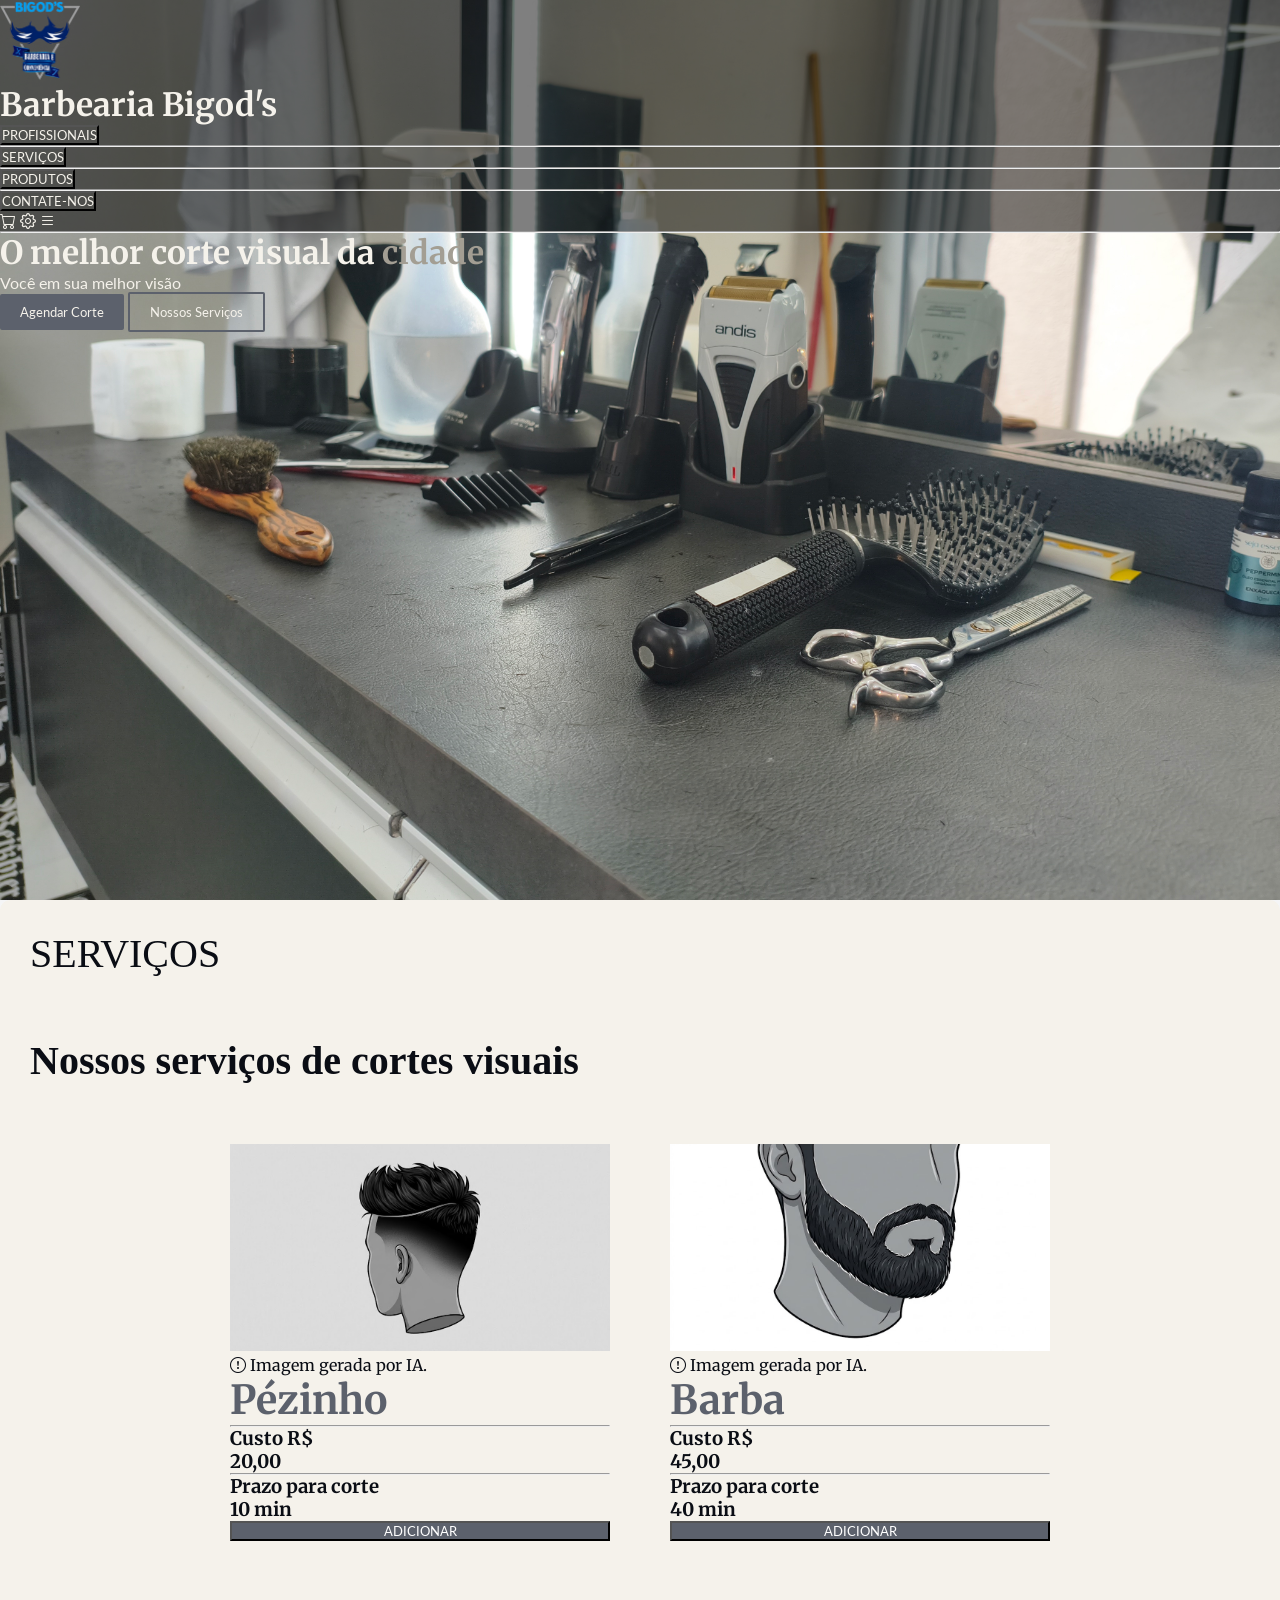
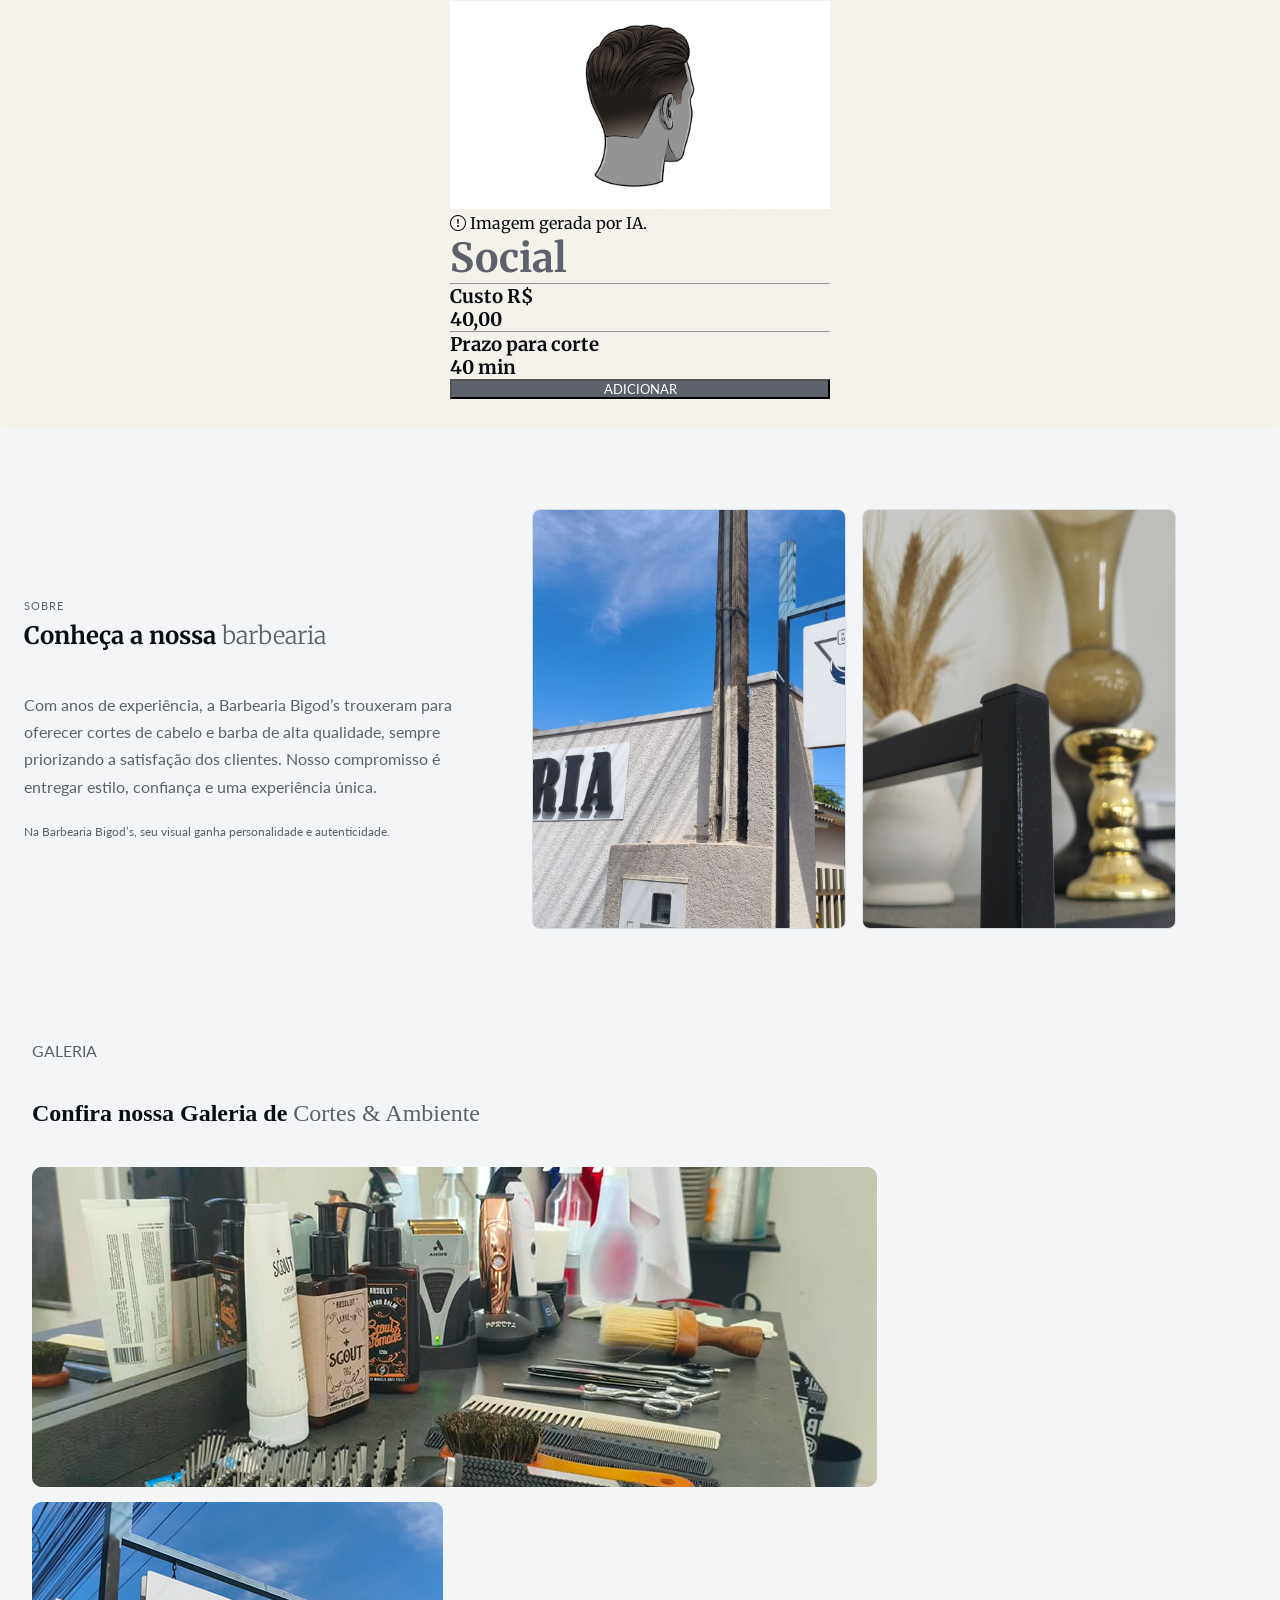
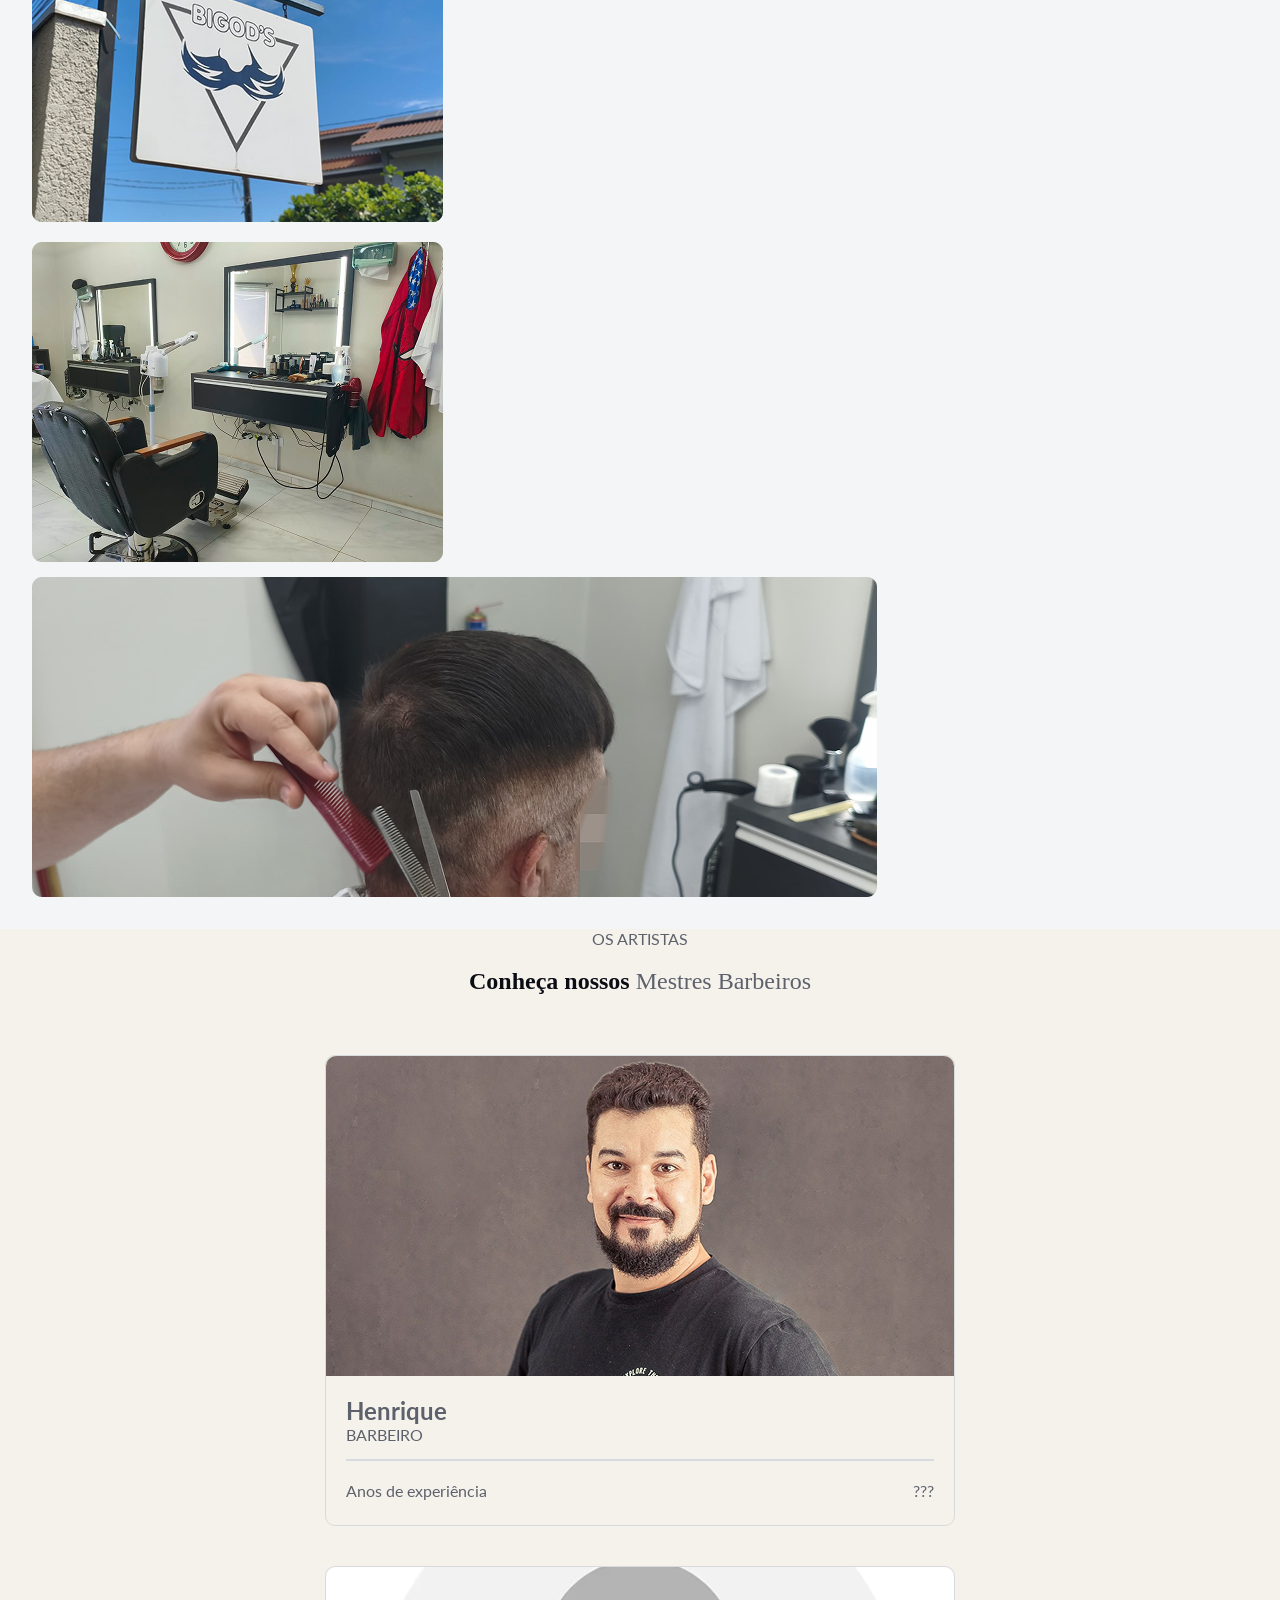
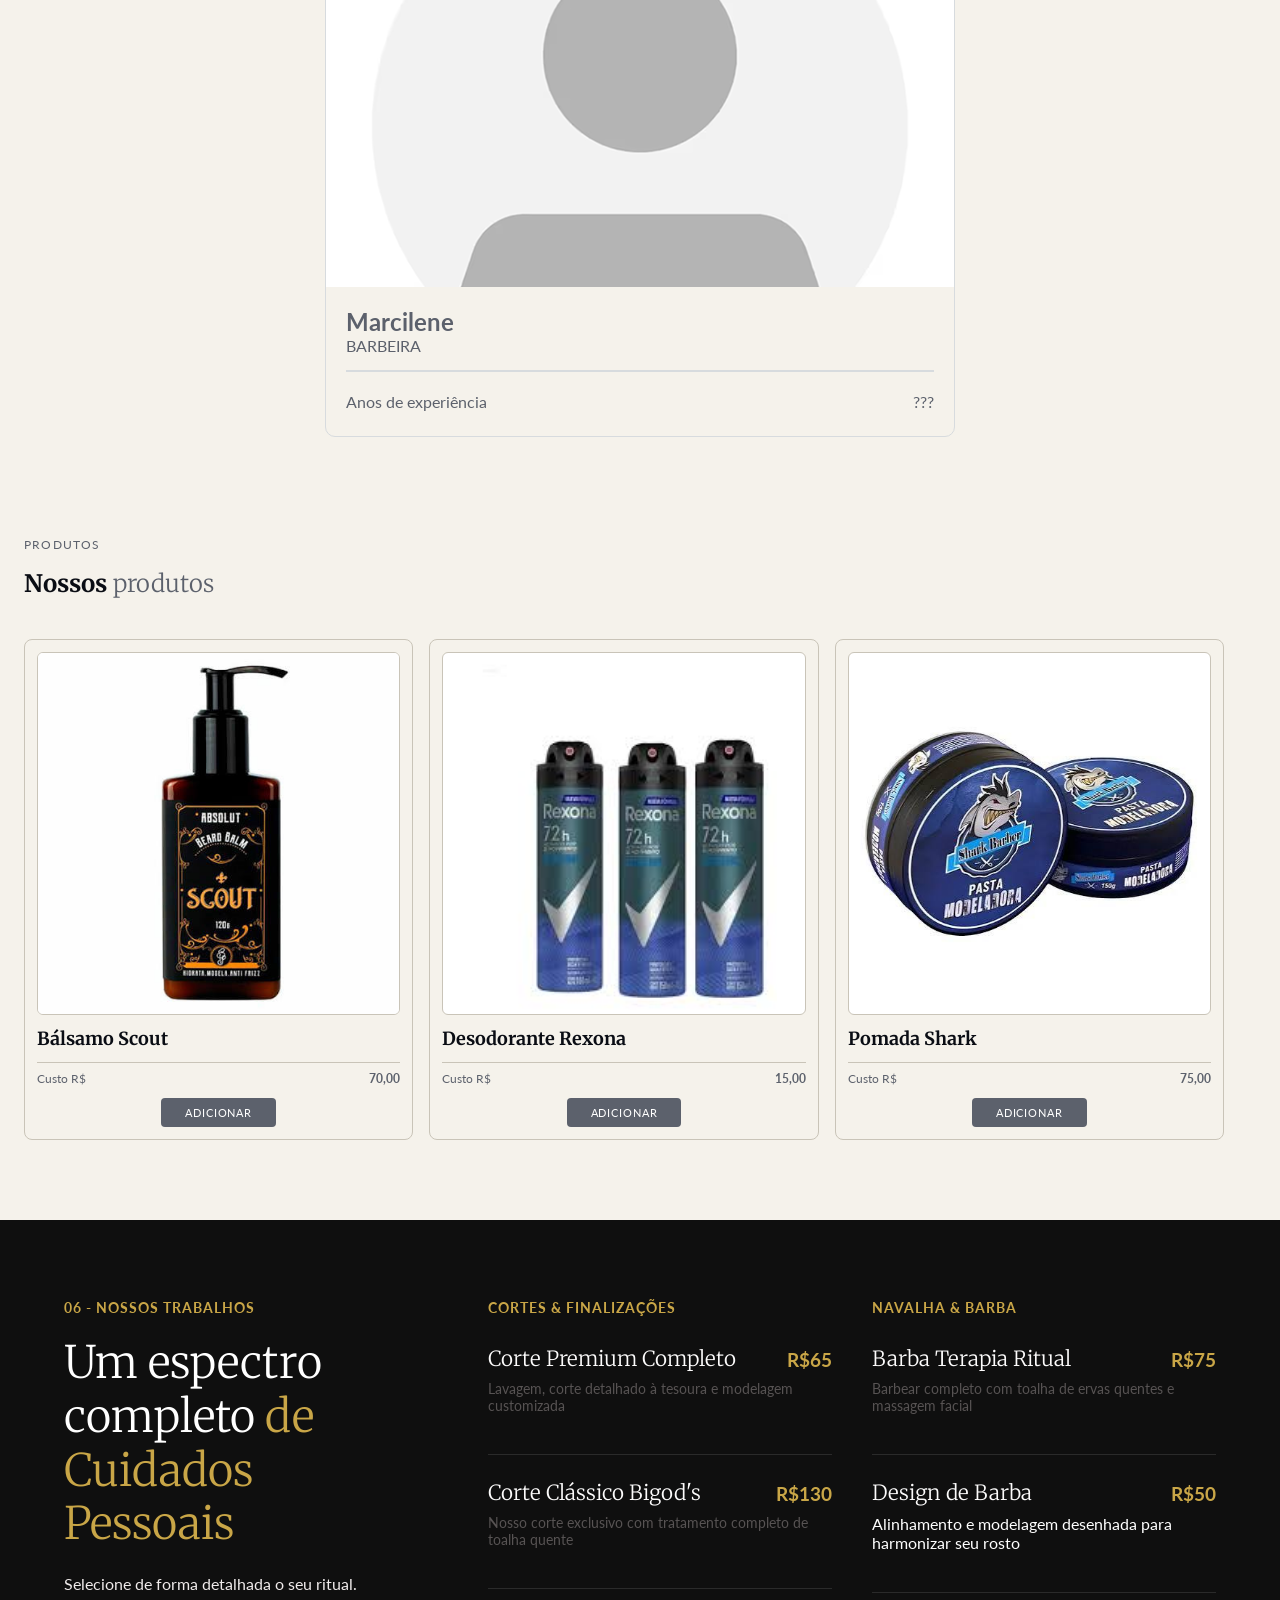
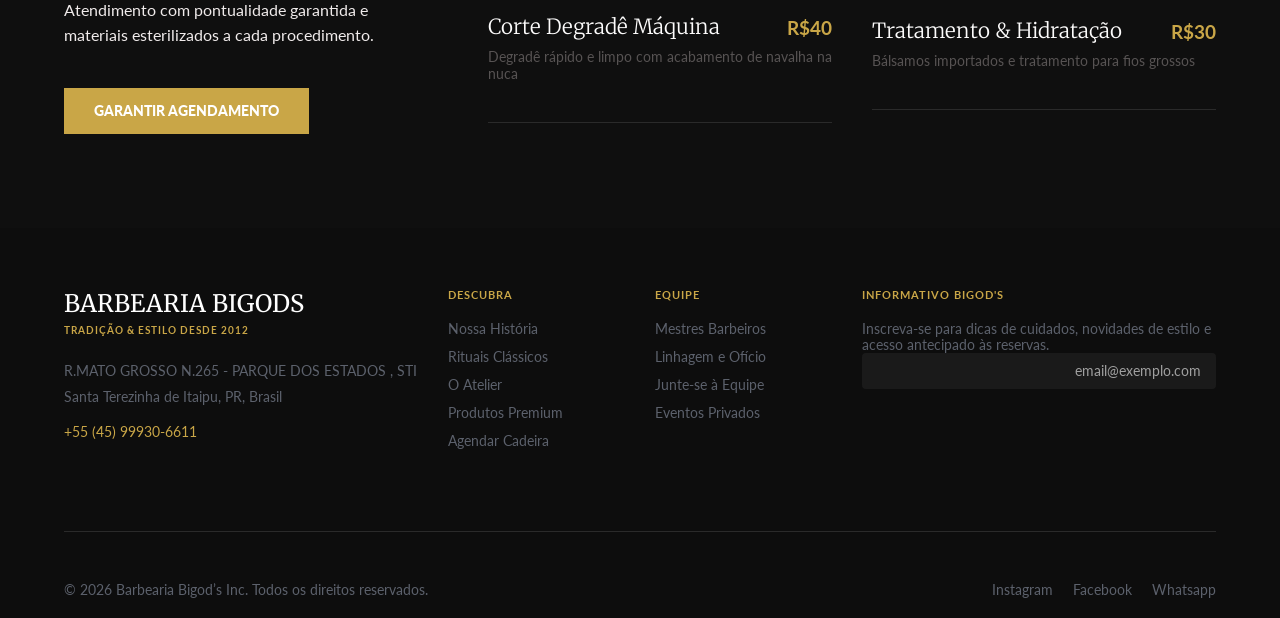
==== commit 001afc81: "adicionei sec3" ====
--- a/home/index.html
+++ b/home/index.html
@@ -111,37 +111,20 @@
             </div>
         </div>
     </section>
-    <section id="sec3">
+     <section id="sec3">
         <div class="sec3-texto">
-            <p class="sec3-label"><span>02</span> O LEGADO DO CORTE</p>
-            <h1 class="sec3-titulo">Há mais de uma década <span>Renovando autoestima</span></h1>
-            <p>Na Bigod’s, o barbear não é apenas uma obrigação; é um ato de restauração.
-                Preservamos os métodos lentos e meticulosos que a modernidade acelerada deixou de lado,
-                transformando cada visita em um ritual exclusivo de masculinidade.</p>
-            <p>Nossos mestres barbeiros dominam o aço e a navalha.
-                Munidos de lâminas personalizadas, toalhas aquecidas e óleos essenciais,
-                revelamos a sua melhor e mais afiada versão.</p>
-            <div class="sec3-numeros">
-                <div class="sec3-numero">
-                    <strong>12+</strong>
-                    <span>ANOS DE TRADIÇÃO</span>
-                </div>
-                <div class="sec3-numero">
-                    <strong>10k+</strong>
-                    <span>CORTES REALIZADOS</span>
-                </div>
-                <div class="sec3-numero">
-                    <strong>5 Estrelas</strong>
-                    <span>EM AVALIAÇÕES</span>
-                </div>
-            </div>
+            <p class="sec3-label">SOBRE</p>
+            <h1 class="sec3-titulo">Conheça a nossa <span>barbearia</span></h1>
+            <p class="sec3-descricao">Com anos de experiência, a Barbearia Bigod’s trouxeram para oferecer cortes de cabelo
+                e barba de alta qualidade, sempre priorizando a satisfação dos clientes.
+                Nosso compromisso é entregar estilo, confiança e uma experiência única.</p>
+            <p class="sec3-destaque">Na Barbearia Bigod’s, seu visual ganha personalidade e autenticidade.</p>
         </div>
         <div class="sec3-imagens">
-            <div class="sec3-foto"></div>
-            <div class="sec3-foto"></div>
-        </div>
-    </section>
-    <section id="sec4"></section>
+            <img src="../assets/sobre-fachada.jpg" alt="Fachada da Barbearia Bigod’s" loading="lazy">
+            <img src="../assets/sobre-decoracao.jpg" alt="Detalhes da decoração da barbearia" loading="lazy">
+        </div>
+    </section>
     <section id="sec5">
 
         <p>GALERIA</p>
--- a/home/style.css
+++ b/home/style.css
@@ -437,87 +437,51 @@
 
 #sec3 {
     display: grid;
-    grid-template-columns: 1fr 1fr;
+    grid-template-columns: 1fr 1.4fr;
+    align-items: center;
     gap: 48px;
     max-width: 1200px;
-    margin: 0; 
+    margin: 0;
     padding: 80px 24px;
 }
 
 #sec3 .sec3-label {
-    font-size: 12px;
+    font-size: 11px;
     letter-spacing: 0.1em;
-    margin-bottom: 24px;
-}
-
-#sec3 .sec3-label span {
-    margin-right: 12px;
-}
-
+    margin-bottom: 8px;
+}
 
 #sec3 .sec3-titulo {
-    margin-bottom: 24px;
+    margin-bottom: 40px;
 }
 
 #sec3 .sec3-titulo span {
-    display: block;
     color: var(--cor-texto-secundario);
     font-weight: 300;
 }
 
-#sec3 .sec3-texto > p:not(.sec3-label) {
+#sec3 .sec3-descricao {
     line-height: 1.7;
-    margin-bottom: 16px;
-}
-
-#sec3 .sec3-numeros {
-    display: flex;
-    gap: 40px;
-    margin-top: 32px;
-}
-
-#sec3 .sec3-numero {
-    display: flex;
-    flex-direction: column;
-    gap: 4px;
-}
-
-#sec3 .sec3-numero strong {
-    font-family: var(--fonte-principal);
-    font-size: 24px;
-    color: var(--cor-texto-primario);
-}
-
-#sec3 .sec3-numero span {
-    font-family: var(--fonte-secundaria);
-    font-size: 11px;
-    letter-spacing: 0.08em;
-    color: var(--cor-texto-secundario);
-}
-
+    margin-bottom: 24px;
+}
+
+#sec3 .sec3-destaque {
+    font-size: 12px;
+}
 
 #sec3 .sec3-imagens {
     display: flex;
     gap: 16px;
 }
 
-#sec3 .sec3-foto {
+#sec3 .sec3-imagens img {
     flex: 1;
+    min-width: 0;
     height: 420px;
+    object-fit: cover;
+    border: 1px solid #D7DBDE;
     border-radius: 8px;
-    background-color: #E4E6E9;
-    border: 1px dashed var(--cor-texto-secundario);
-    overflow: hidden;
-}
-
-
-#sec3 .sec3-foto img {
-    display: block;
-    width: 100%;
-    height: 100%;
-    object-fit: cover;
-}
-
+}
 
 @media (max-width: 800px) {
     #sec3 {
@@ -525,7 +489,7 @@
         padding: 48px 20px;
     }
 
-    #sec3 .sec3-foto {
+    #sec3 .sec3-imagens img {
         height: 240px;
     }
 }
@@ -653,7 +617,6 @@
     border-radius: 2px;
 }
 
-/* background de fundo com efeito parallax */
 .background-parallax {
     background-image: url('../assets/bassets7.jpg');
     background-attachment: fixed;
@@ -705,7 +668,6 @@
 }
 
 
-/* seção 7 – "Nossos produtos" */
 #sec7 {
     background-color: var(--cor-secundaria);
     padding: 80px 24px;
@@ -726,7 +688,6 @@
     font-weight: 300;
 }
 
-/* os cards ficam em grade: 3 por linha no computador, menos em telas menores */
 #sec7 .sec7-cards {
     display: grid;
     grid-template-columns: repeat(3, 1fr);
@@ -795,7 +756,6 @@
     cursor: pointer;
 }
 
-/* tablet: 2 cards por linha */
 @media (max-width: 900px) {
     #sec7 .sec7-cards {
         grid-template-columns: repeat(2, 1fr);
--- a/home/style.css
+++ b/home/style.css
@@ -437,87 +437,51 @@
 
 #sec3 {
     display: grid;
-    grid-template-columns: 1fr 1fr;
+    grid-template-columns: 1fr 1.4fr;
+    align-items: center;
     gap: 48px;
     max-width: 1200px;
-    margin: 0; 
+    margin: 0;
     padding: 80px 24px;
 }
 
 #sec3 .sec3-label {
-    font-size: 12px;
+    font-size: 11px;
     letter-spacing: 0.1em;
-    margin-bottom: 24px;
-}
-
-#sec3 .sec3-label span {
-    margin-right: 12px;
-}
-
+    margin-bottom: 8px;
+}
 
 #sec3 .sec3-titulo {
-    margin-bottom: 24px;
+    margin-bottom: 40px;
 }
 
 #sec3 .sec3-titulo span {
-    display: block;
     color: var(--cor-texto-secundario);
     font-weight: 300;
 }
 
-#sec3 .sec3-texto > p:not(.sec3-label) {
+#sec3 .sec3-descricao {
     line-height: 1.7;
-    margin-bottom: 16px;
-}
-
-#sec3 .sec3-numeros {
-    display: flex;
-    gap: 40px;
-    margin-top: 32px;
-}
-
-#sec3 .sec3-numero {
-    display: flex;
-    flex-direction: column;
-    gap: 4px;
-}
-
-#sec3 .sec3-numero strong {
-    font-family: var(--fonte-principal);
-    font-size: 24px;
-    color: var(--cor-texto-primario);
-}
-
-#sec3 .sec3-numero span {
-    font-family: var(--fonte-secundaria);
-    font-size: 11px;
-    letter-spacing: 0.08em;
-    color: var(--cor-texto-secundario);
-}
-
+    margin-bottom: 24px;
+}
+
+#sec3 .sec3-destaque {
+    font-size: 12px;
+}
 
 #sec3 .sec3-imagens {
     display: flex;
     gap: 16px;
 }
 
-#sec3 .sec3-foto {
+#sec3 .sec3-imagens img {
     flex: 1;
+    min-width: 0;
     height: 420px;
+    object-fit: cover;
+    border: 1px solid #D7DBDE;
     border-radius: 8px;
-    background-color: #E4E6E9;
-    border: 1px dashed var(--cor-texto-secundario);
-    overflow: hidden;
-}
-
-
-#sec3 .sec3-foto img {
-    display: block;
-    width: 100%;
-    height: 100%;
-    object-fit: cover;
-}
-
+}
 
 @media (max-width: 800px) {
     #sec3 {
@@ -525,7 +489,7 @@
         padding: 48px 20px;
     }
 
-    #sec3 .sec3-foto {
+    #sec3 .sec3-imagens img {
         height: 240px;
     }
 }
@@ -653,7 +617,6 @@
     border-radius: 2px;
 }
 
-/* background de fundo com efeito parallax */
 .background-parallax {
     background-image: url('../assets/bassets7.jpg');
     background-attachment: fixed;
@@ -705,7 +668,6 @@
 }
 
 
-/* seção 7 – "Nossos produtos" */
 #sec7 {
     background-color: var(--cor-secundaria);
     padding: 80px 24px;
@@ -726,7 +688,6 @@
     font-weight: 300;
 }
 
-/* os cards ficam em grade: 3 por linha no computador, menos em telas menores */
 #sec7 .sec7-cards {
     display: grid;
     grid-template-columns: repeat(3, 1fr);
@@ -795,7 +756,6 @@
     cursor: pointer;
 }
 
-/* tablet: 2 cards por linha */
 @media (max-width: 900px) {
     #sec7 .sec7-cards {
         grid-template-columns: repeat(2, 1fr);
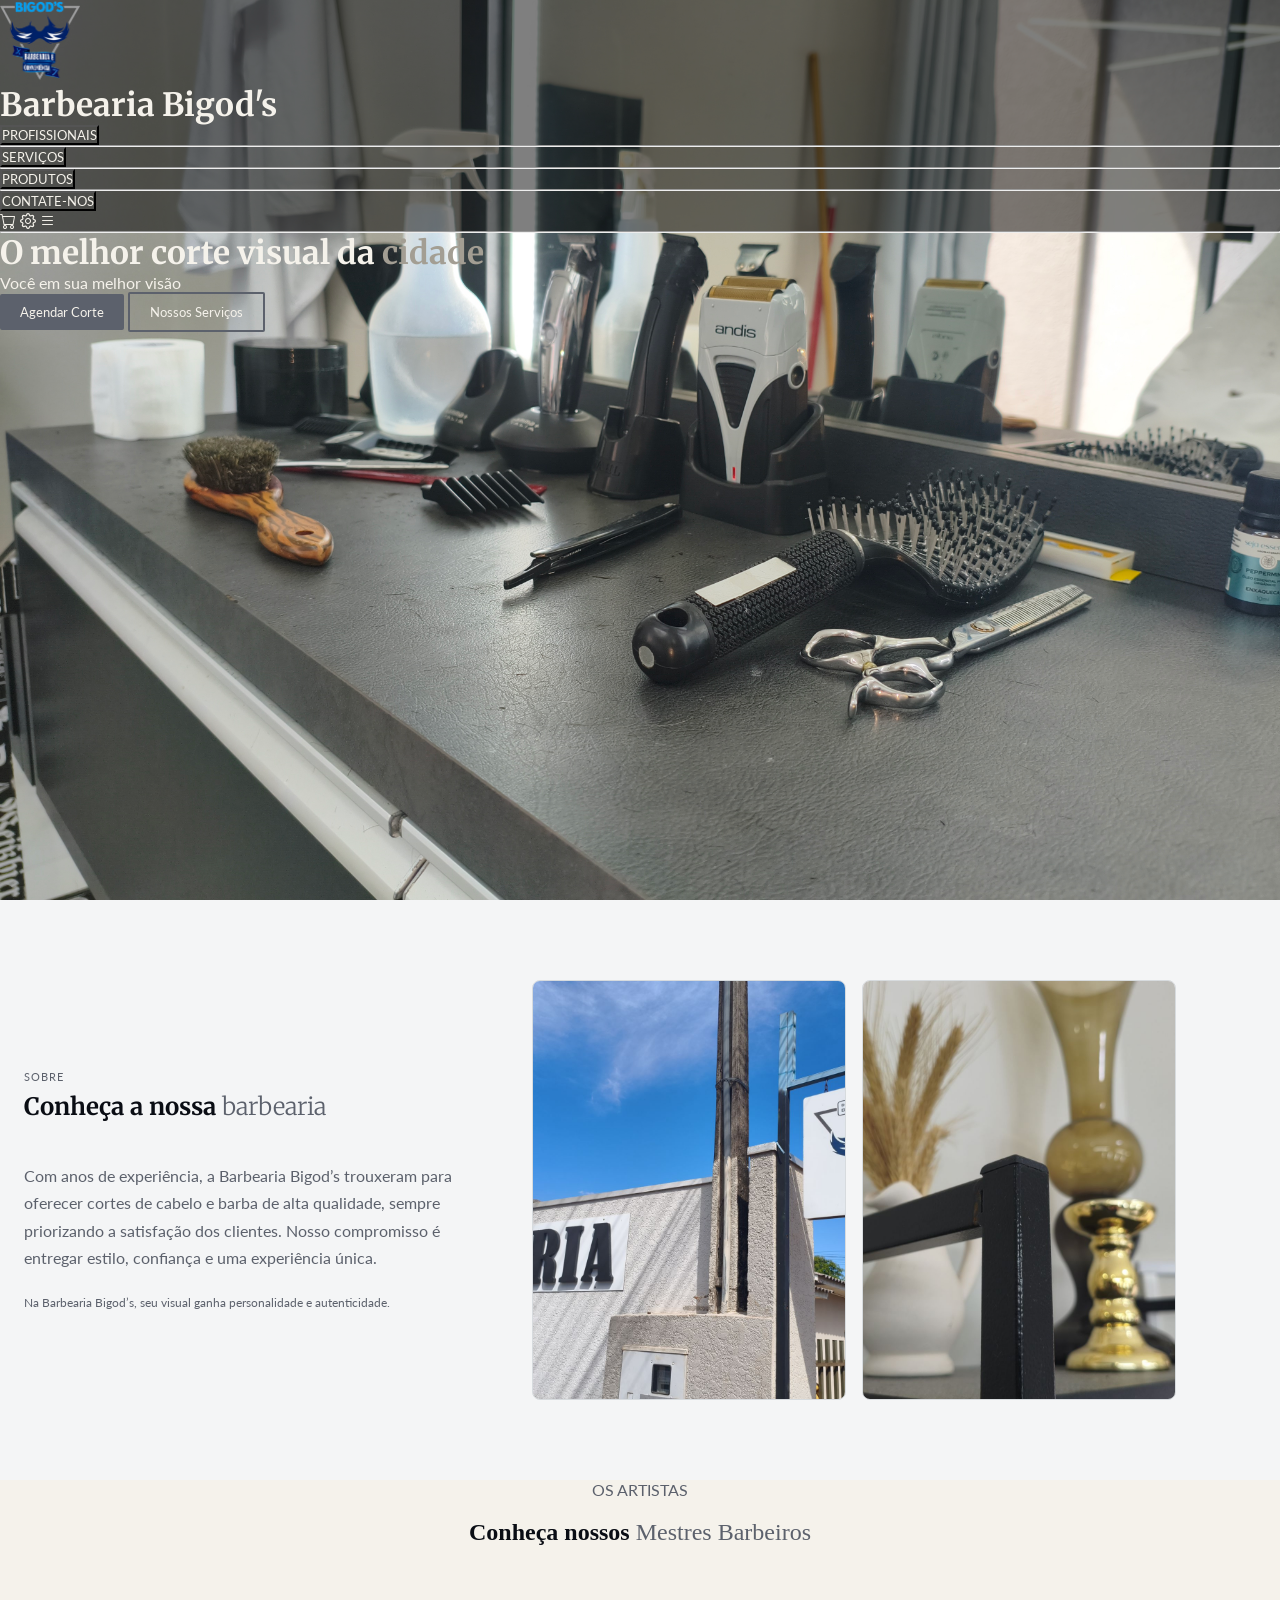
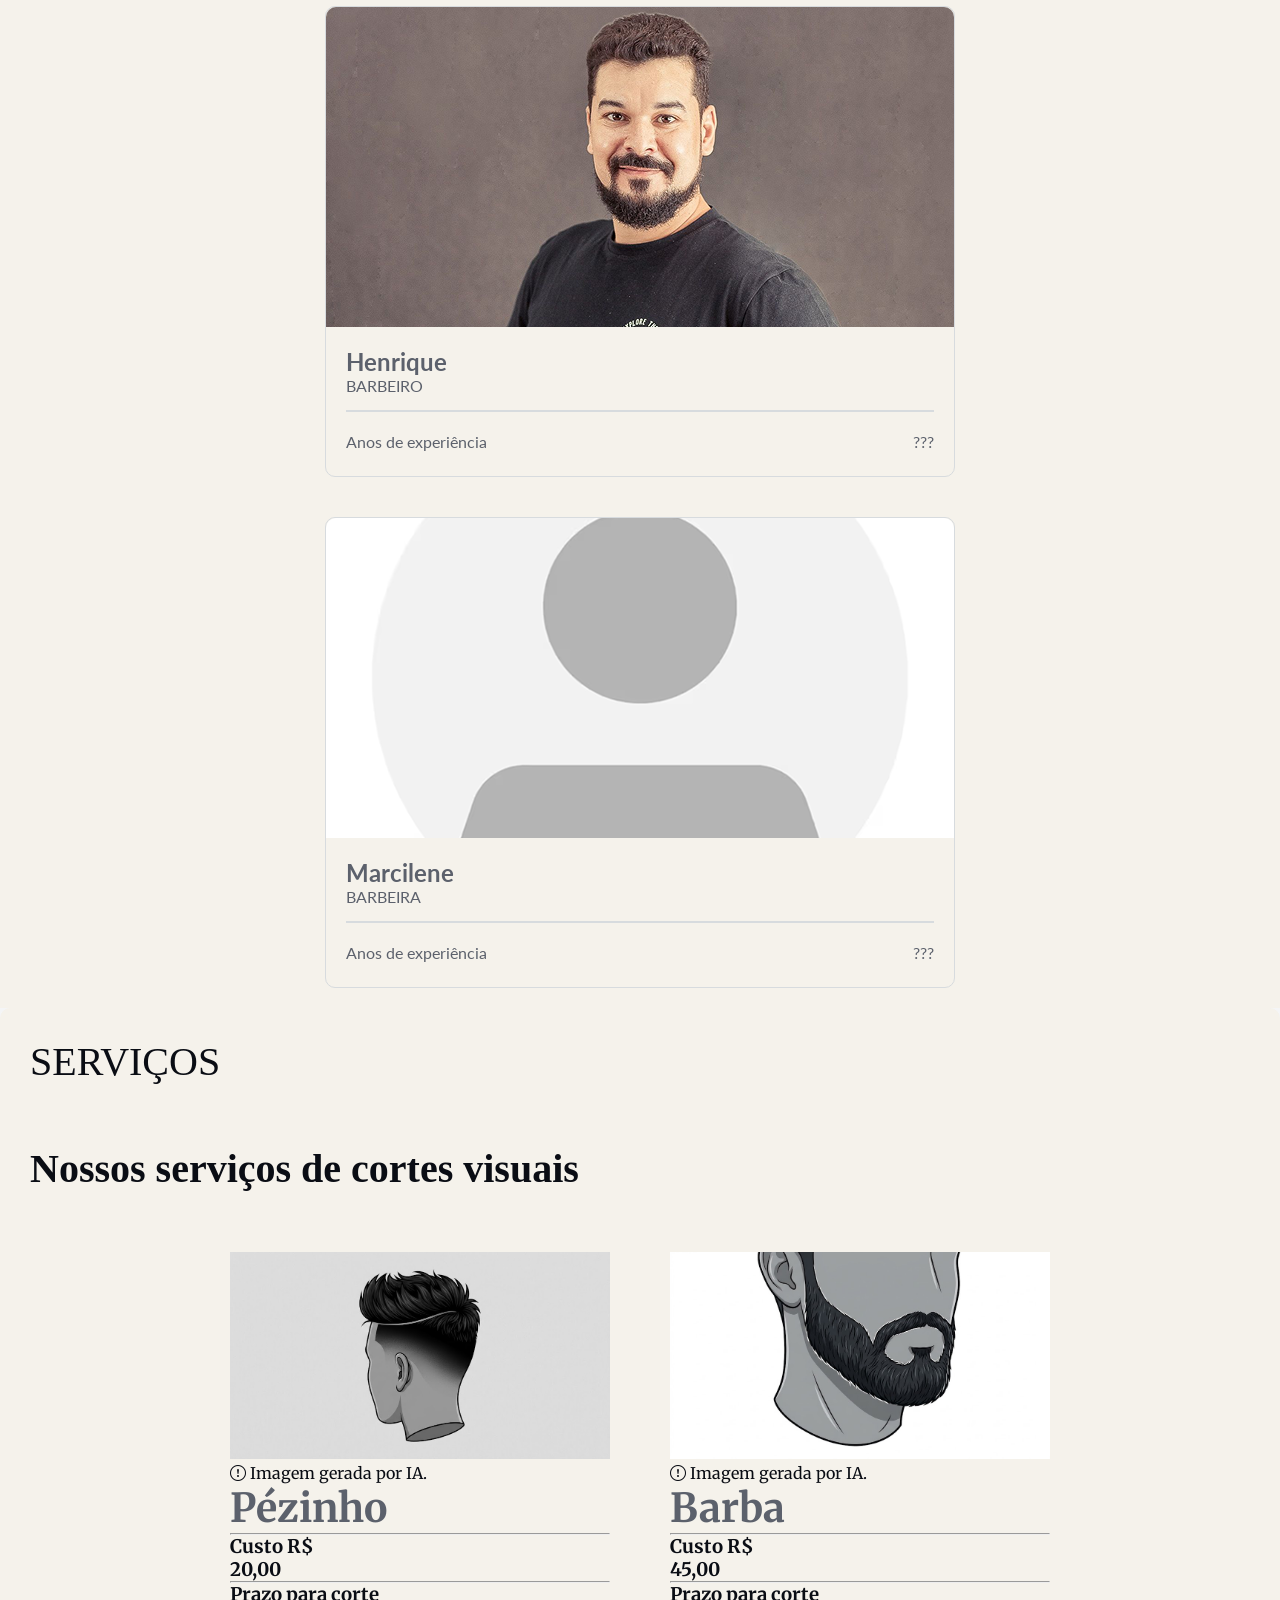
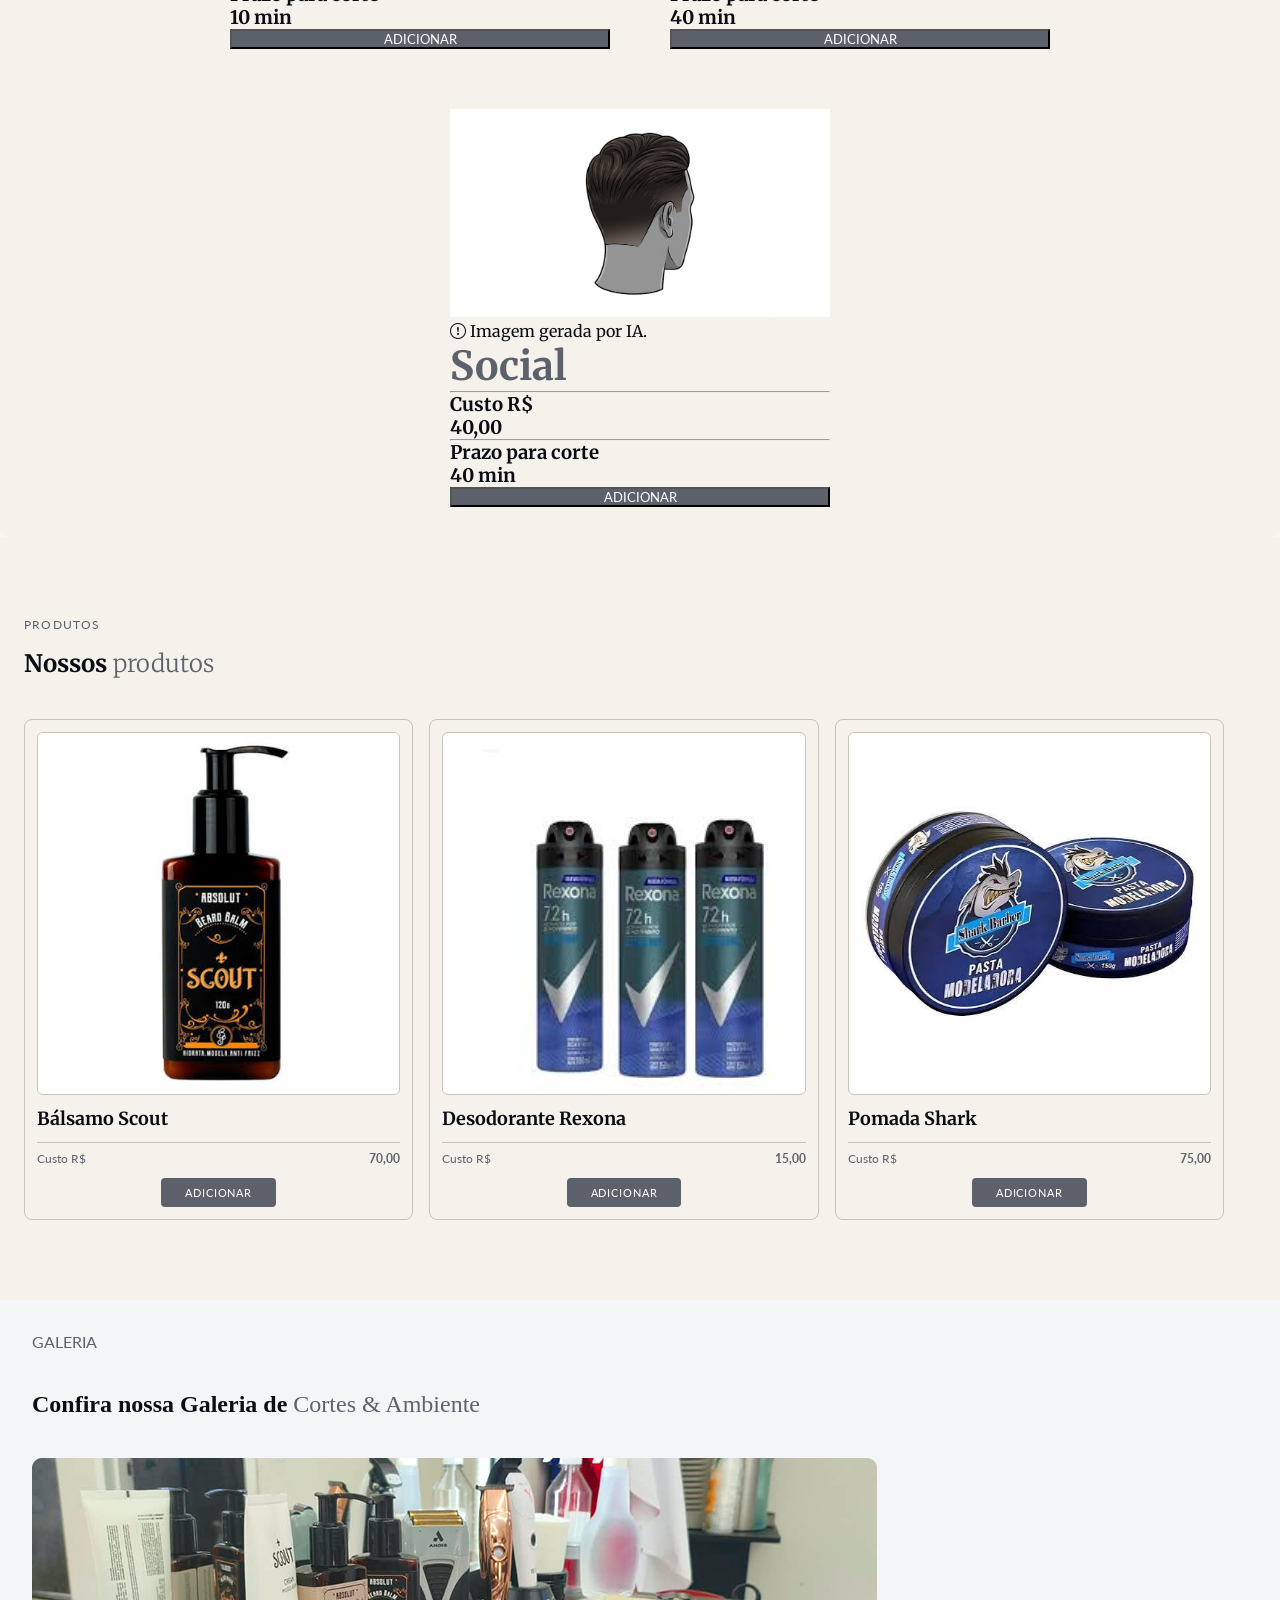
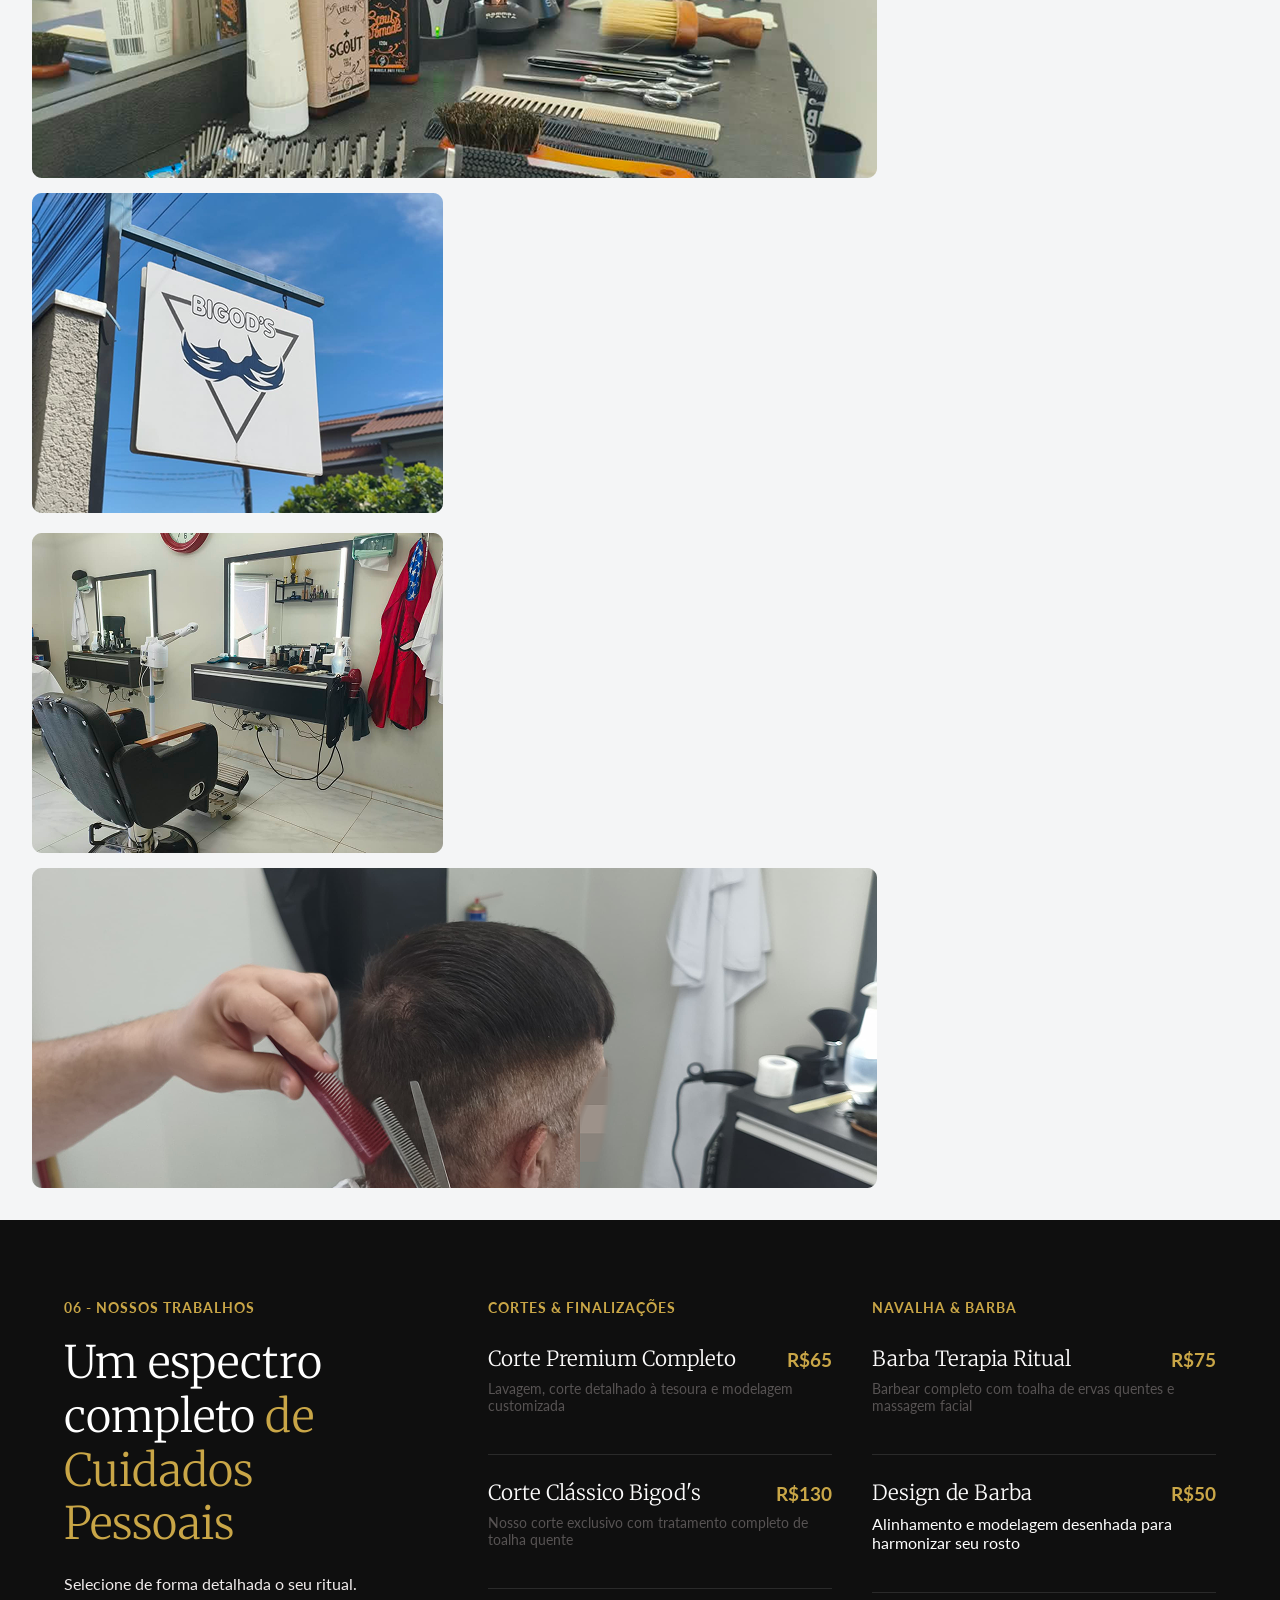
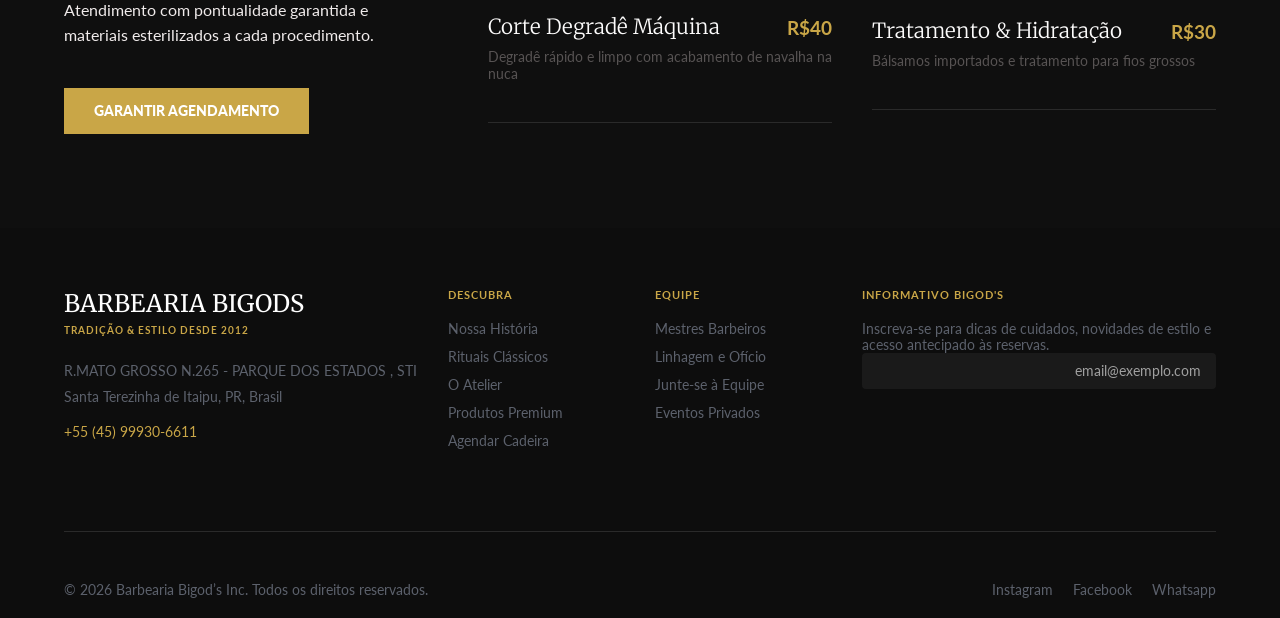
==== commit eacf9983: "Arrumei a sequencia das sec de acordo como tá no figma" ====
--- a/home/index.html
+++ b/home/index.html
@@ -59,58 +59,7 @@
                 <button class="botao-servicos">Nossos Serviços</button>
         </main>
     </div>
-    <section id="sec2">
-
-        <div class="main-servicos">
-            <p>SERVIÇOS</p>
-            <h1>Nossos serviços de cortes visuais</h1>
-
-            <div class="corte-pezinho">
-                <div class="corte-imagem">
-                    <img src="../assets/corte1.jpeg" alt="Corte Pézinho" width="380">
-                </div>
-                <p class="corte-ia bi bi-exclamation-circle"> Imagem gerada por IA.</p>
-                <h1 class="corte-nome">Pézinho</h1>
-                <hr class="divsoria-corte">
-                <h3 class="corte-custo">Custo R$</h3>
-                <h3 class="corte-preco">20,00</h3>
-                <hr class="divsoria-corte">
-                <h3 class="corte-prazo">Prazo para corte</h3>
-                <h3 class="corte-tempo">10 min</h3>
-                <button class="adicionar-carrinho">ADICIONAR</button>
-            </div>
-
-            <div class="corte-barba">
-                <div class="corte-imagem">
-                    <img src="../assets/corte2.jpeg" alt="Corte Pézinho" width="380">
-                </div>
-                <p class="corte-ia bi bi-exclamation-circle"> Imagem gerada por IA.</p>
-                <h1 class="corte-nome">Barba</h1>
-                <hr class="divsoria-corte">
-                <h3 class="corte-custo">Custo R$</h3>
-                <h3 class="corte-preco">45,00</h3>
-                <hr class="divsoria-corte">
-                <h3 class="corte-prazo">Prazo para corte</h3>
-                <h3 class="corte-tempo">40 min</h3>
-                <button class="adicionar-carrinho">ADICIONAR</button>
-            </div>
-
-            <div class="corte-pezinho">
-                <div class="corte-imagem">
-                    <img src="../assets/corte3.jpeg" alt="Corte Pézinho" width="380">
-                </div>
-                <p class="corte-ia bi bi-exclamation-circle"> Imagem gerada por IA.</p>
-                <h1 class="corte-nome">Social</h1>
-                <hr class="divsoria-corte">
-                <h3 class="corte-custo">Custo R$</h3>
-                <h3 class="corte-preco">40,00</h3>
-                <hr class="divsoria-corte">
-                <h3 class="corte-prazo">Prazo para corte</h3>
-                <h3 class="corte-tempo">40 min</h3>
-                <button class="adicionar-carrinho">ADICIONAR</button>
-            </div>
-        </div>
-    </section>
+    
      <section id="sec3">
         <div class="sec3-texto">
             <p class="sec3-label">SOBRE</p>
@@ -125,30 +74,6 @@
             <img src="../assets/sobre-decoracao.jpg" alt="Detalhes da decoração da barbearia" loading="lazy">
         </div>
     </section>
-    <section id="sec5">
-
-        <p>GALERIA</p>
-
-        <div class="textAlinhado">
-            <h1 class="titulo-galeria">Confira nossa Galeria de <span>Cortes & Ambiente</span></h1>
-
-        </div>
-
-        <div class="galeriaFoto"> 
-            
-            <div class="linha">
-                <img src="../assets/assets19 1.png" alt="Corte" class="grande">
-                <img src="../assets/assets14 1.png" alt="Produtos" class="pequeno">
-            </div>
-
-                <div class="linha">
-                    <img src="../assets/assets10 1.png" alt="Equipamento" class="pequeno">
-                    <img src="../assets/image 15.png" alt="Cliente" class="grande">
-                </div>
-
-        </div>
-
-    </section>
     <section id="sec6">
         <div class="headerSec6">
             <p>OS ARTISTAS</p>
@@ -192,6 +117,60 @@
         </div>
 
     </section>
+    <section id="sec2">
+
+        <div class="main-servicos">
+            <p>SERVIÇOS</p>
+            <h1>Nossos serviços de cortes visuais</h1>
+
+            <div class="corte-pezinho">
+                <div class="corte-imagem">
+                    <img src="../assets/corte1.jpeg" alt="Corte Pézinho" width="380">
+                </div>
+                <p class="corte-ia bi bi-exclamation-circle"> Imagem gerada por IA.</p>
+                <h1 class="corte-nome">Pézinho</h1>
+                <hr class="divsoria-corte">
+                <h3 class="corte-custo">Custo R$</h3>
+                <h3 class="corte-preco">20,00</h3>
+                <hr class="divsoria-corte">
+                <h3 class="corte-prazo">Prazo para corte</h3>
+                <h3 class="corte-tempo">10 min</h3>
+                <button class="adicionar-carrinho">ADICIONAR</button>
+            </div>
+
+            <div class="corte-barba">
+                <div class="corte-imagem">
+                    <img src="../assets/corte2.jpeg" alt="Corte Pézinho" width="380">
+                </div>
+                <p class="corte-ia bi bi-exclamation-circle"> Imagem gerada por IA.</p>
+                <h1 class="corte-nome">Barba</h1>
+                <hr class="divsoria-corte">
+                <h3 class="corte-custo">Custo R$</h3>
+                <h3 class="corte-preco">45,00</h3>
+                <hr class="divsoria-corte">
+                <h3 class="corte-prazo">Prazo para corte</h3>
+                <h3 class="corte-tempo">40 min</h3>
+                <button class="adicionar-carrinho">ADICIONAR</button>
+            </div>
+
+            <div class="corte-pezinho">
+                <div class="corte-imagem">
+                    <img src="../assets/corte3.jpeg" alt="Corte Pézinho" width="380">
+                </div>
+                <p class="corte-ia bi bi-exclamation-circle"> Imagem gerada por IA.</p>
+                <h1 class="corte-nome">Social</h1>
+                <hr class="divsoria-corte">
+                <h3 class="corte-custo">Custo R$</h3>
+                <h3 class="corte-preco">40,00</h3>
+                <hr class="divsoria-corte">
+                <h3 class="corte-prazo">Prazo para corte</h3>
+                <h3 class="corte-tempo">40 min</h3>
+                <button class="adicionar-carrinho">ADICIONAR</button>
+            </div>
+        </div>
+    </section>
+    
+    
     <section id="sec7">
         <p class="sec7-label">PRODUTOS</p>
         <h1 class="sec7-titulo">Nossos <span>produtos</span></h1>
@@ -218,6 +197,30 @@
             </div>
         </div>
     </section>
+    <section id="sec5">
+
+        <p>GALERIA</p>
+
+        <div class="textAlinhado">
+            <h1 class="titulo-galeria">Confira nossa Galeria de <span>Cortes & Ambiente</span></h1>
+
+        </div>
+
+        <div class="galeriaFoto"> 
+            
+            <div class="linha">
+                <img src="../assets/assets19 1.png" alt="Corte" class="grande">
+                <img src="../assets/assets14 1.png" alt="Produtos" class="pequeno">
+            </div>
+
+                <div class="linha">
+                    <img src="../assets/assets10 1.png" alt="Equipamento" class="pequeno">
+                    <img src="../assets/image 15.png" alt="Cliente" class="grande">
+                </div>
+
+        </div>
+
+    </section>
     <section id="sec8">
         <section class="intro-panel">
             <div class="section-label">
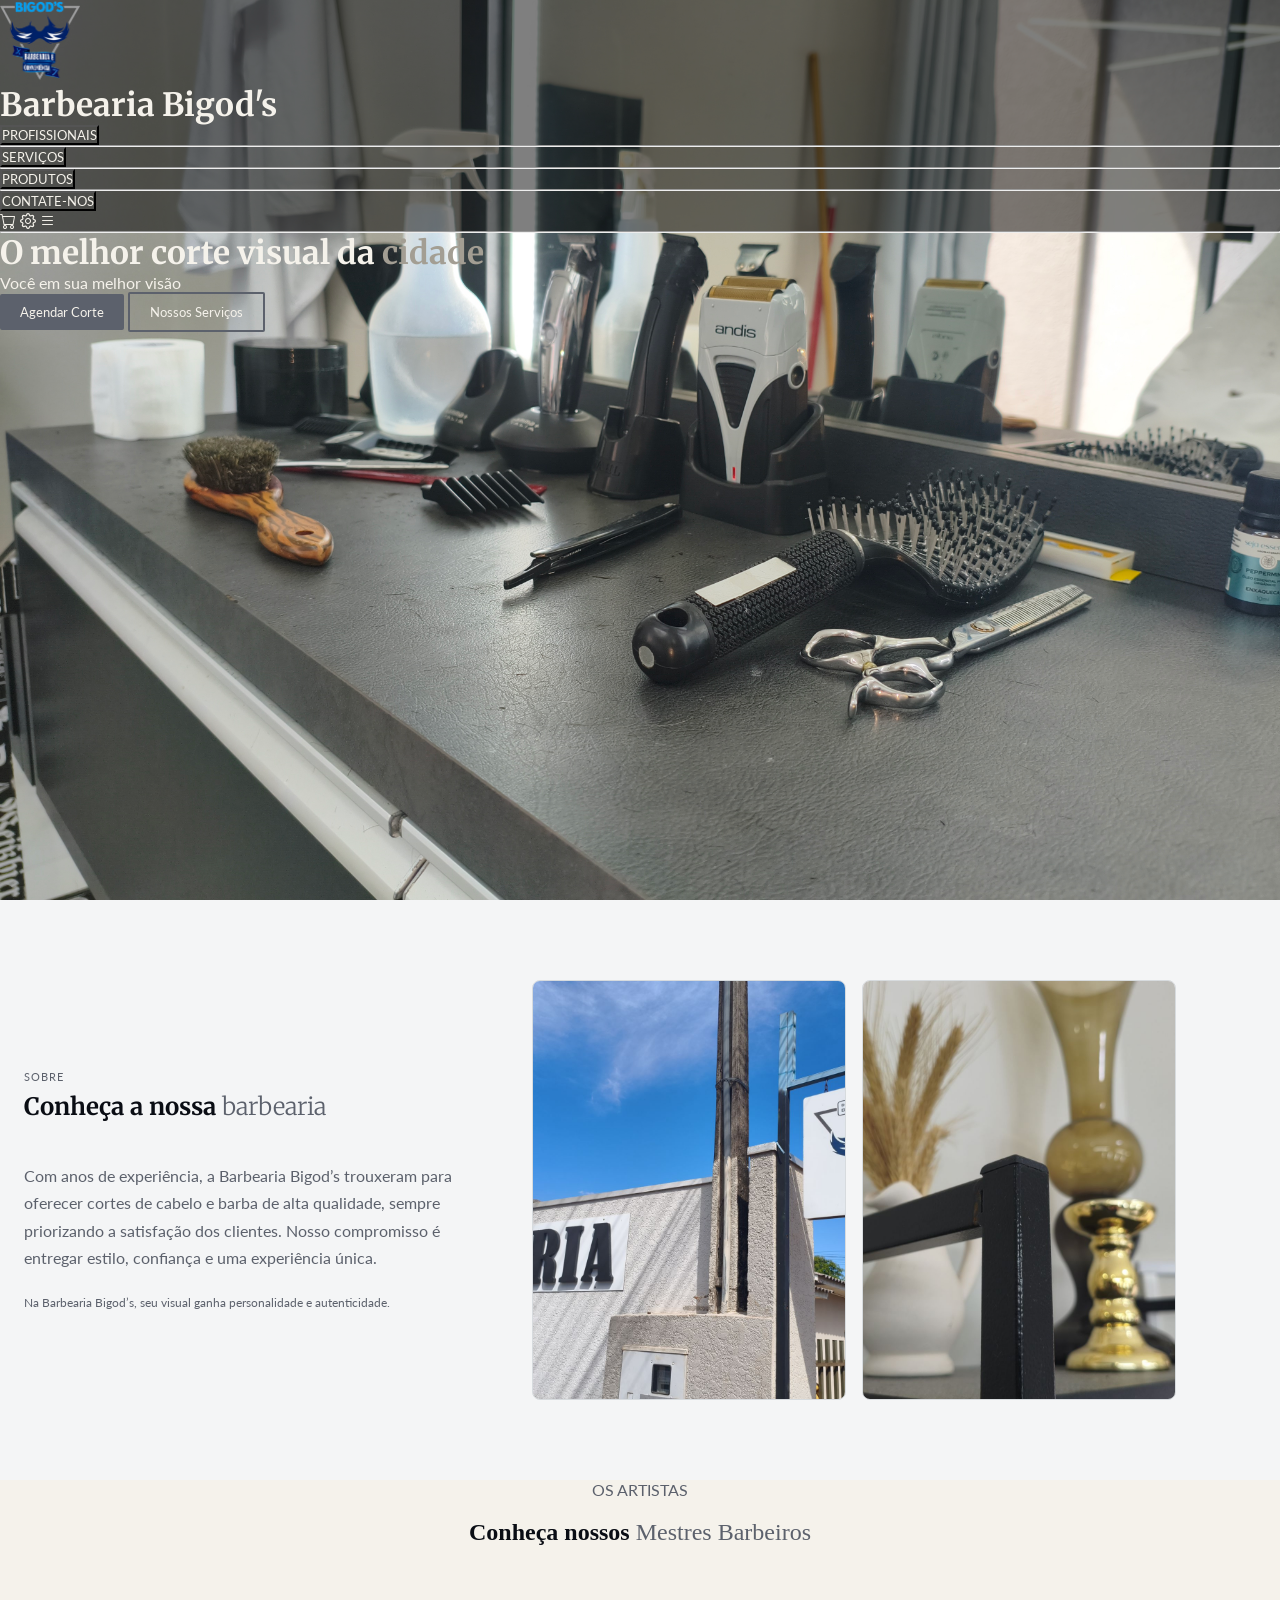
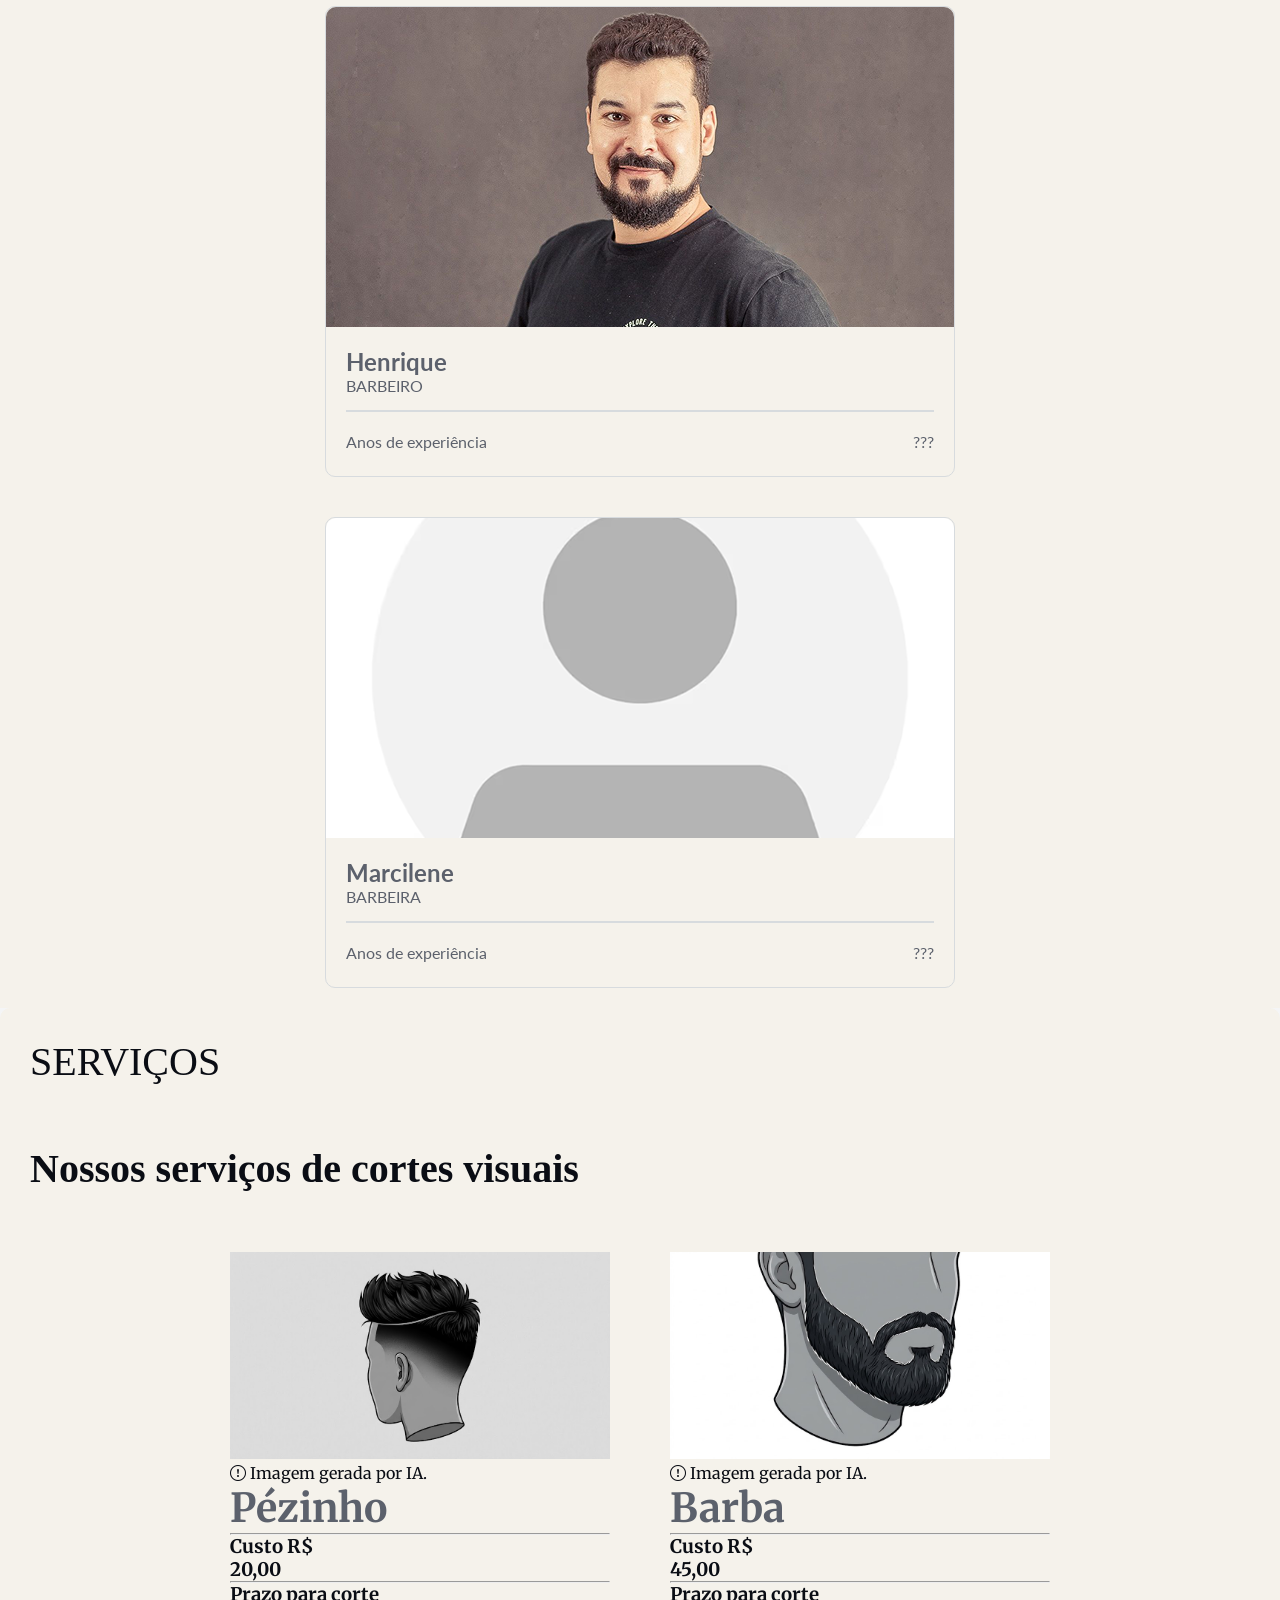
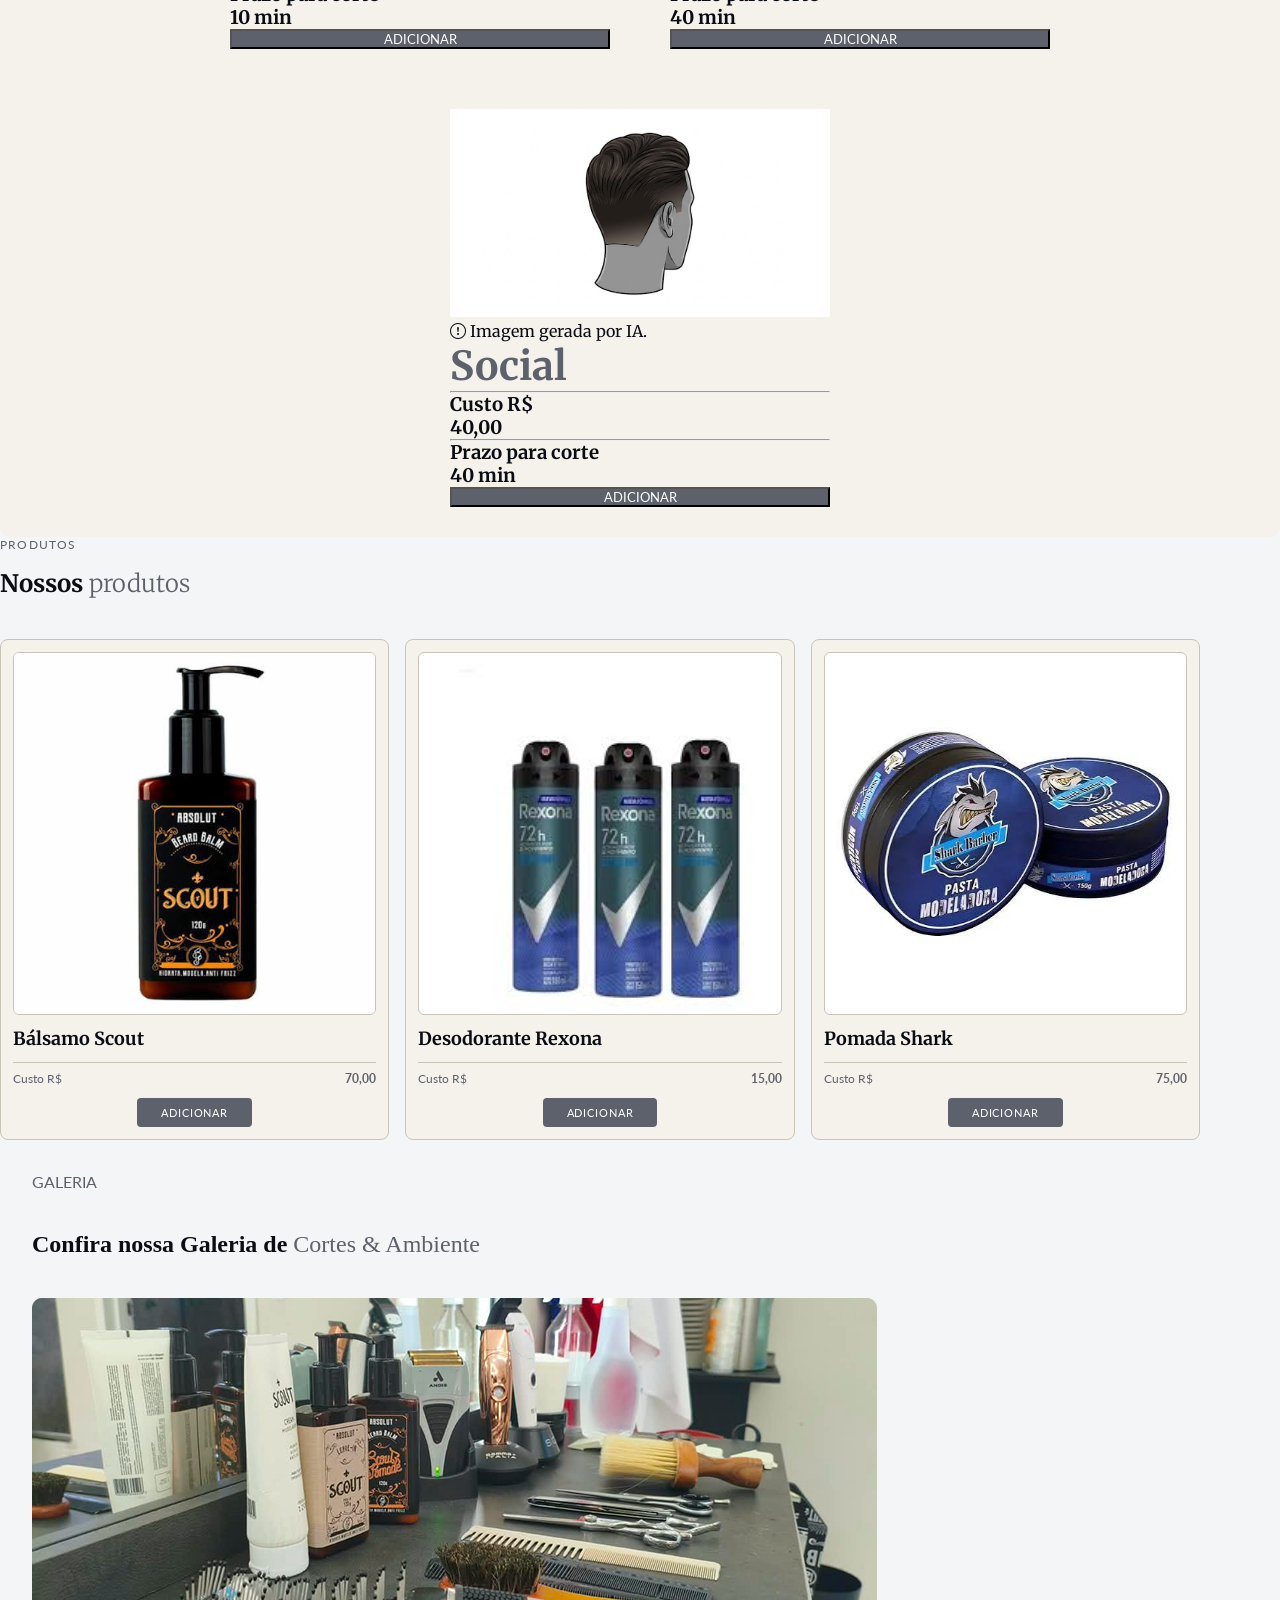
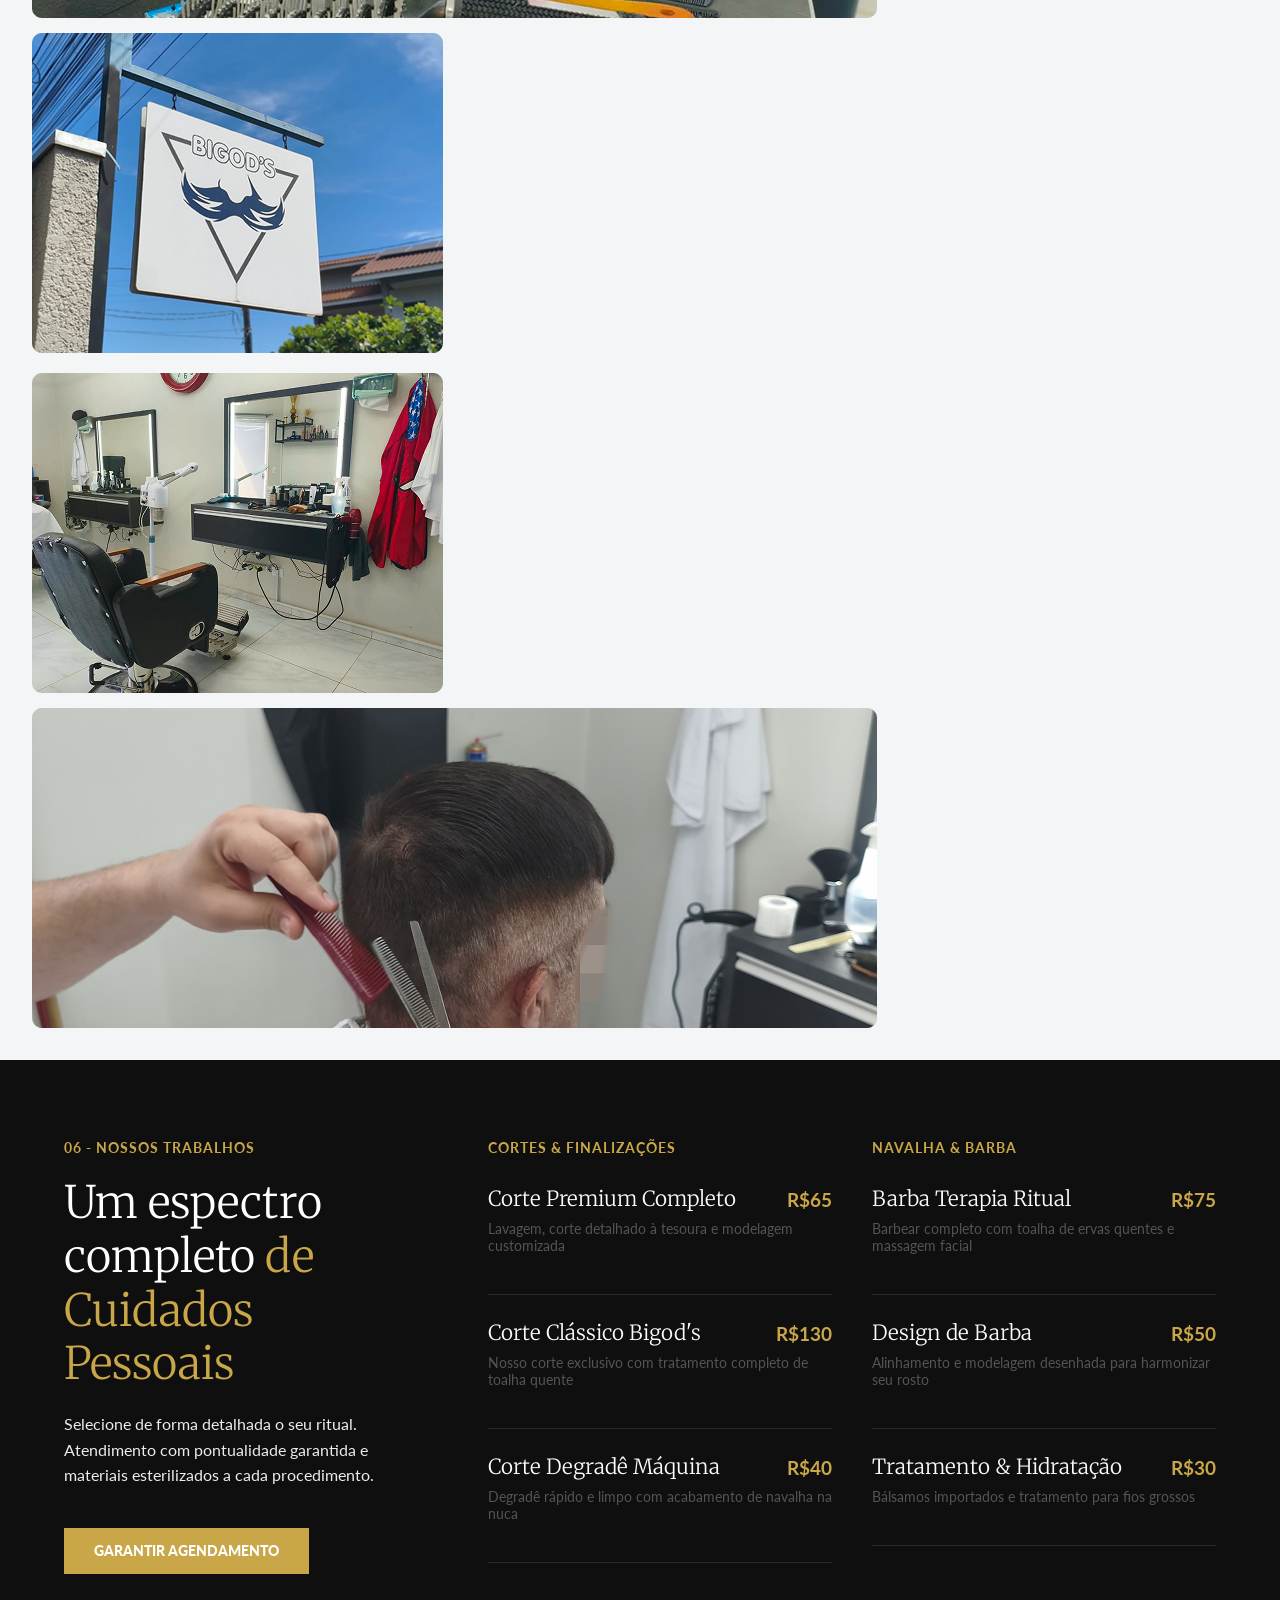
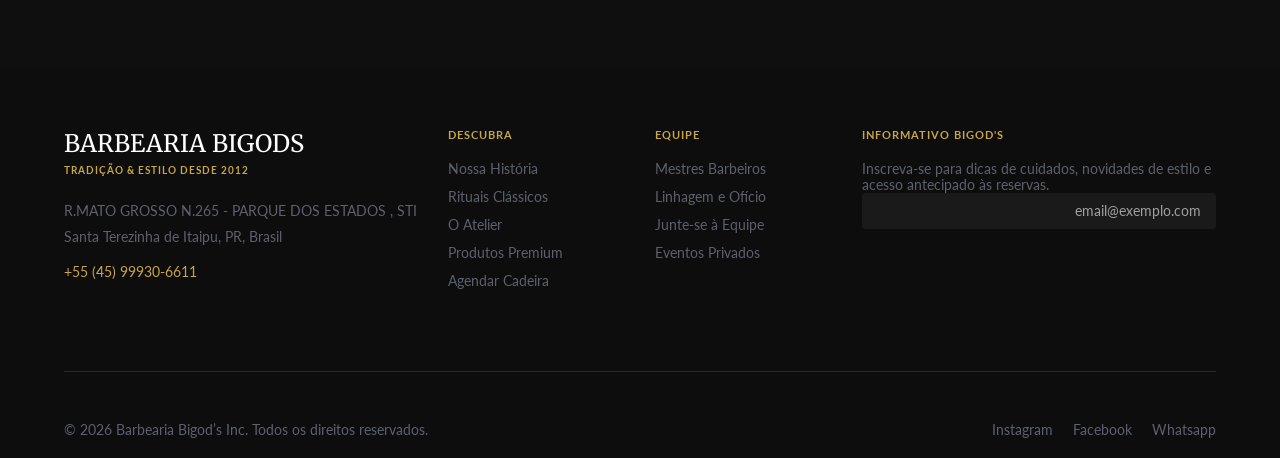
==== commit efaa8c15: "Resolve conflitos do merge da branch dev" ====
--- a/home/index.html
+++ b/home/index.html
@@ -276,7 +276,7 @@
                         <h2>Design de Barba</h2>
                         <p><strong>R$50</strong></p>
                     </div>
-                    Alinhamento e modelagem desenhada para harmonizar seu rosto
+                    <p>Alinhamento e modelagem desenhada para harmonizar seu rosto</p>
                     <hr class="linha-divider">
                 </div>
                 <div class="price-item">
--- a/home/style.css
+++ b/home/style.css
@@ -665,6 +665,9 @@
 .main-servicos > h1 {
    font-family: "Cormorant Garamond", serif;
     font-size: 2.5rem;
+<<<<<<< HEAD
+};
+=======
 }
 
 
@@ -771,4 +774,5 @@
         grid-template-columns: 1fr;
     }
 
-}+}
+>>>>>>> dev
--- a/home/style.css
+++ b/home/style.css
@@ -665,6 +665,9 @@
 .main-servicos > h1 {
    font-family: "Cormorant Garamond", serif;
     font-size: 2.5rem;
+<<<<<<< HEAD
+};
+=======
 }
 
 
@@ -771,4 +774,5 @@
         grid-template-columns: 1fr;
     }
 
-}+}
+>>>>>>> dev
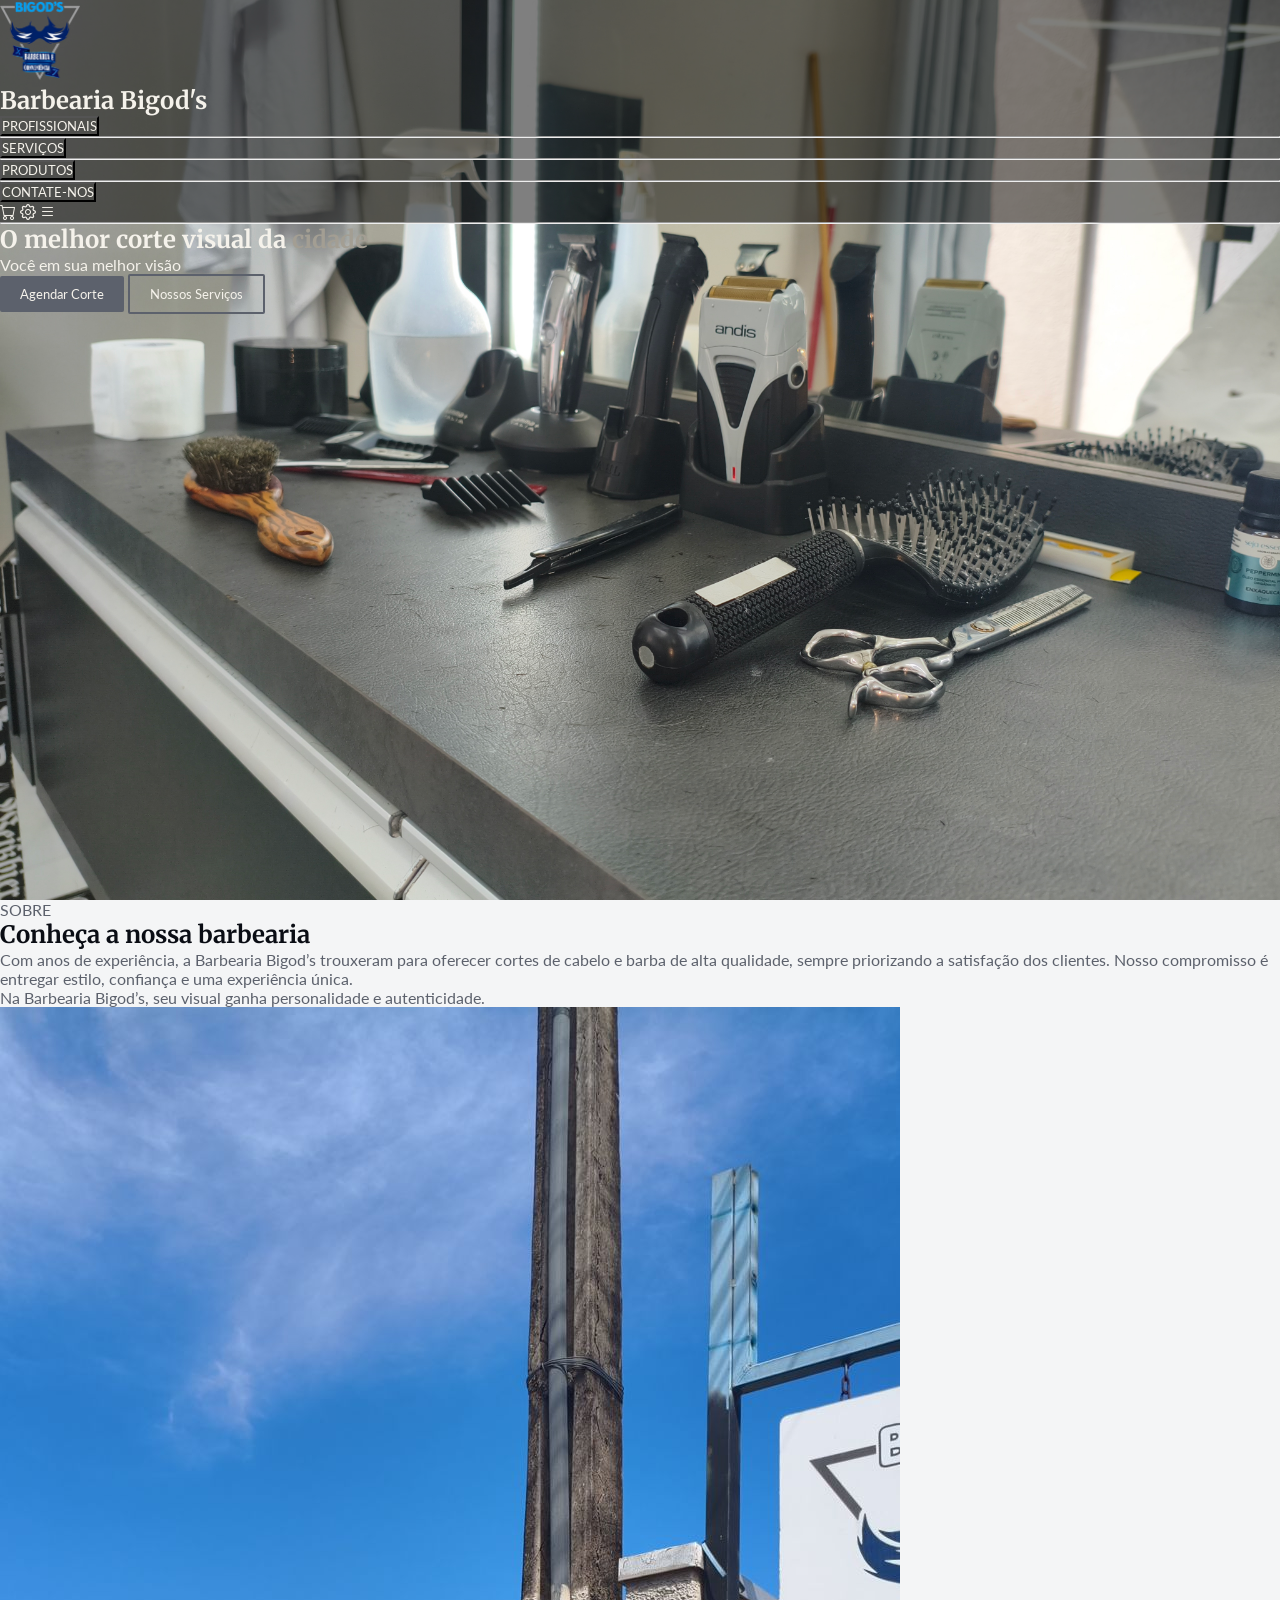
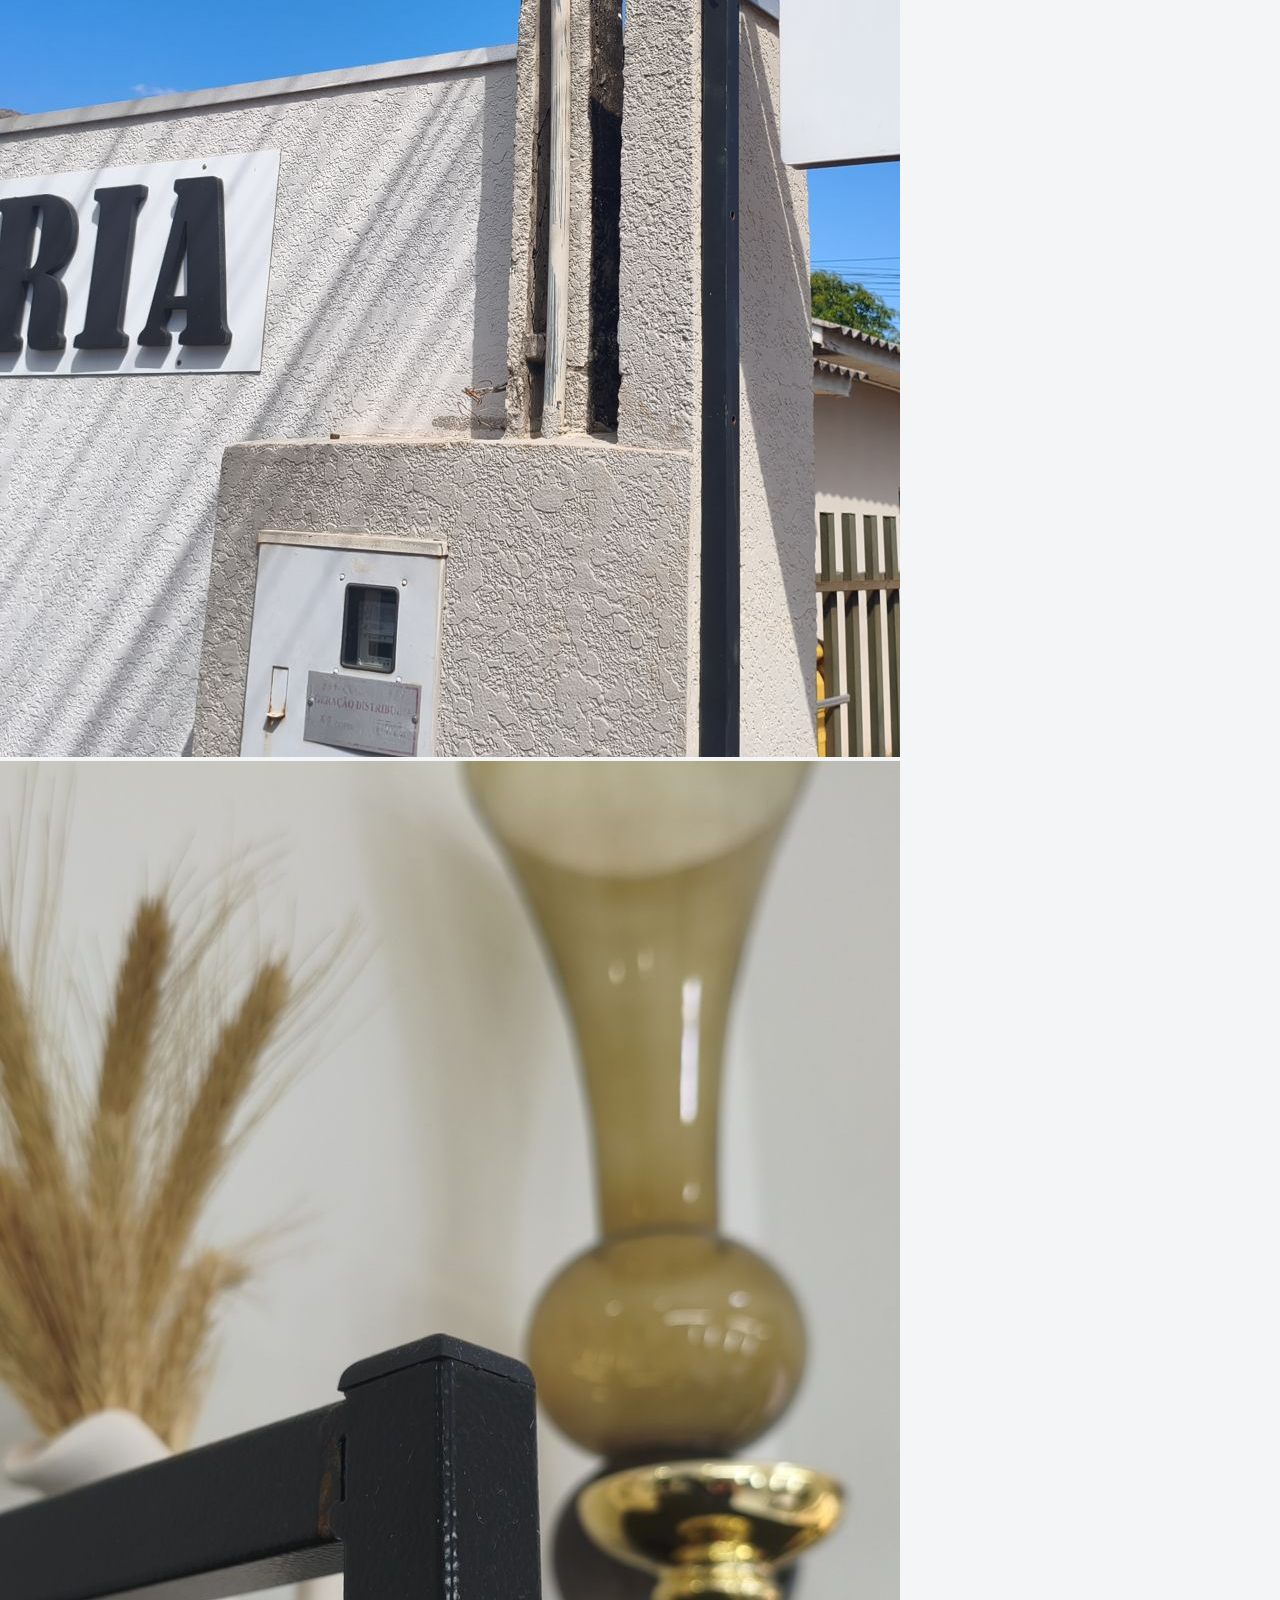
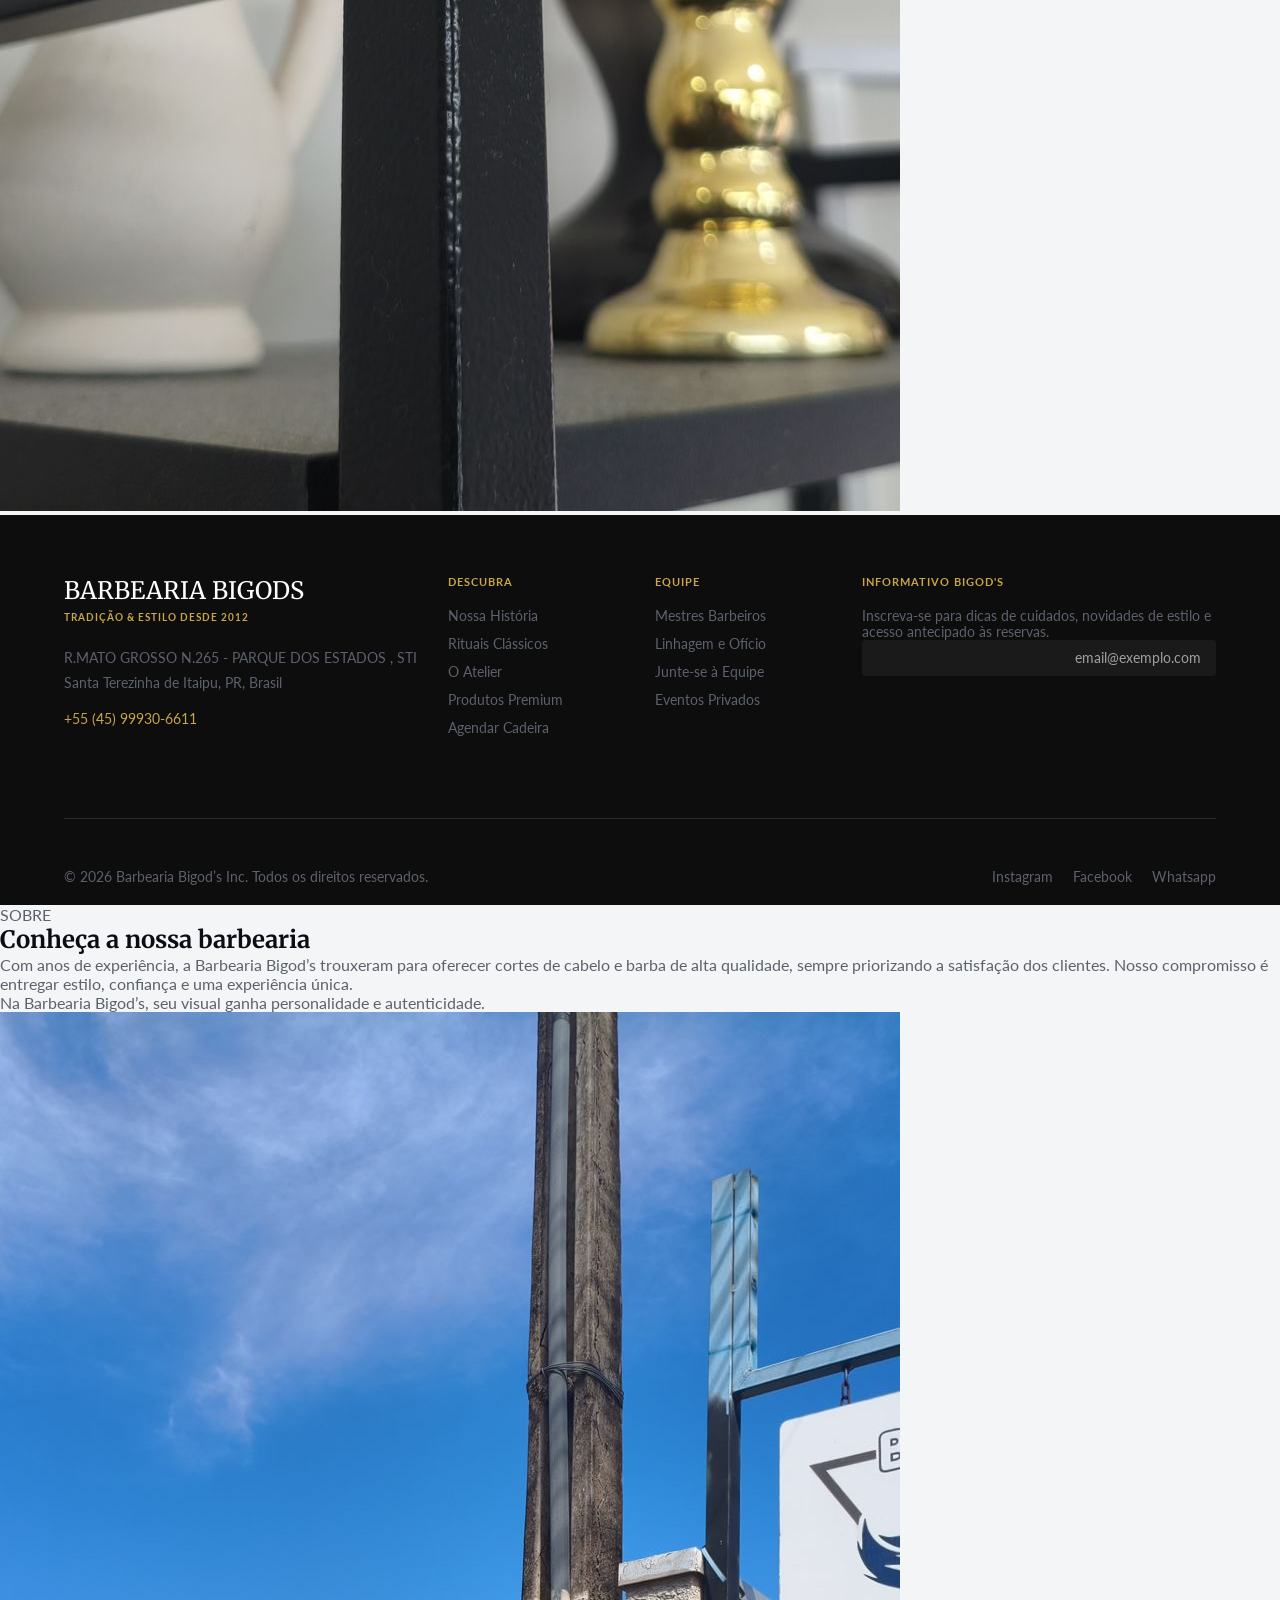
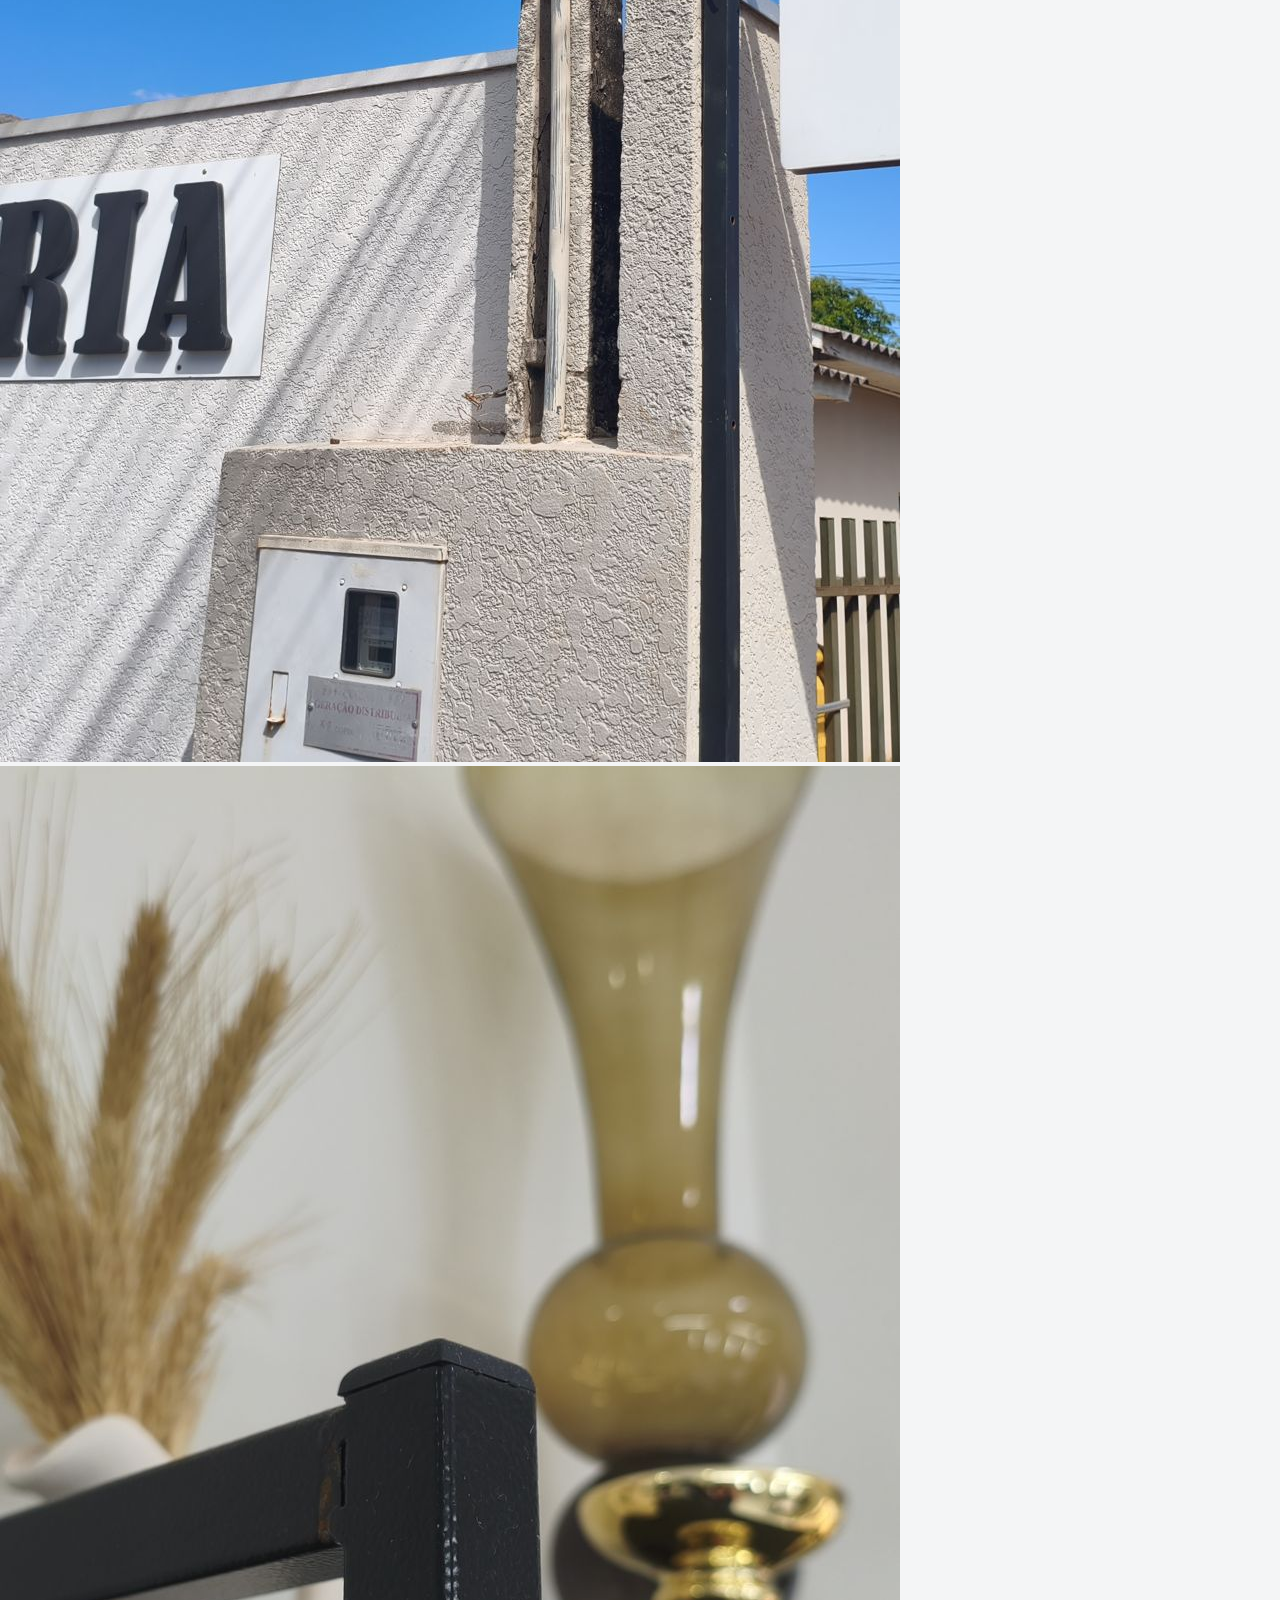
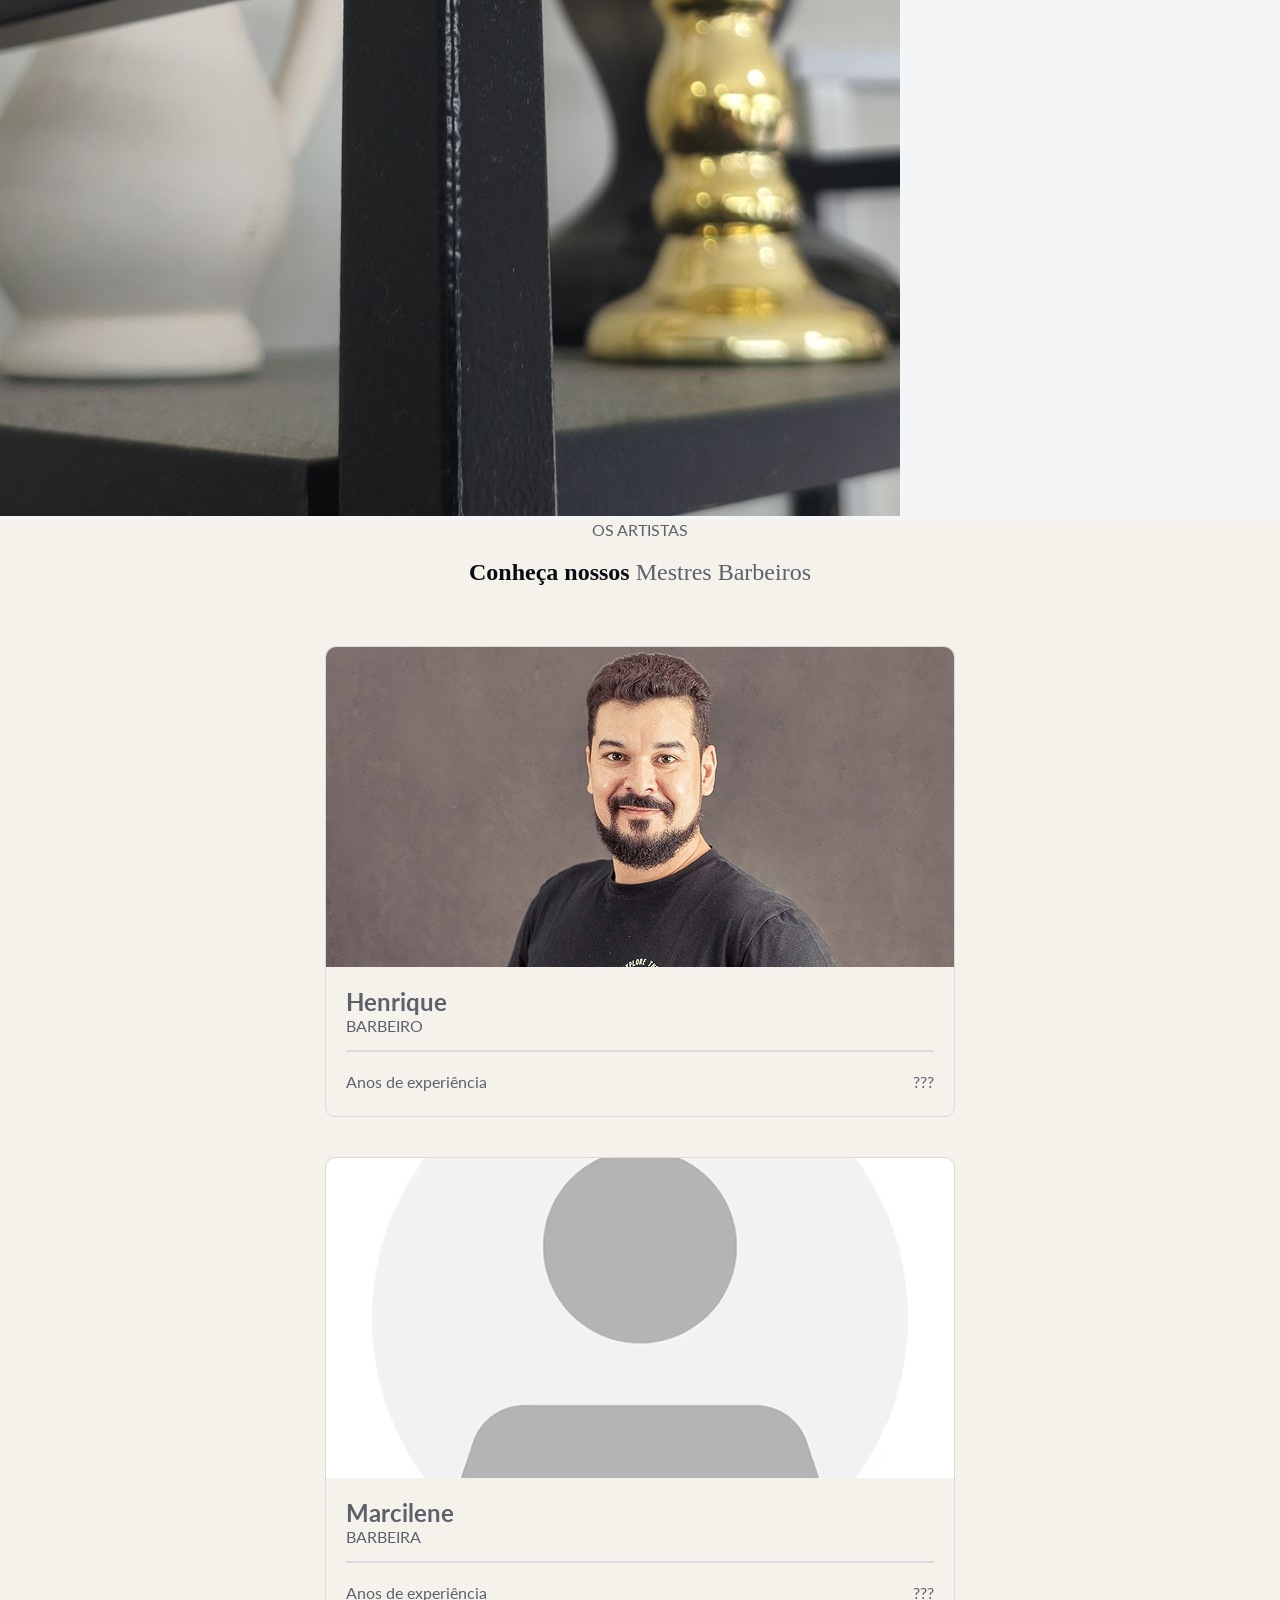
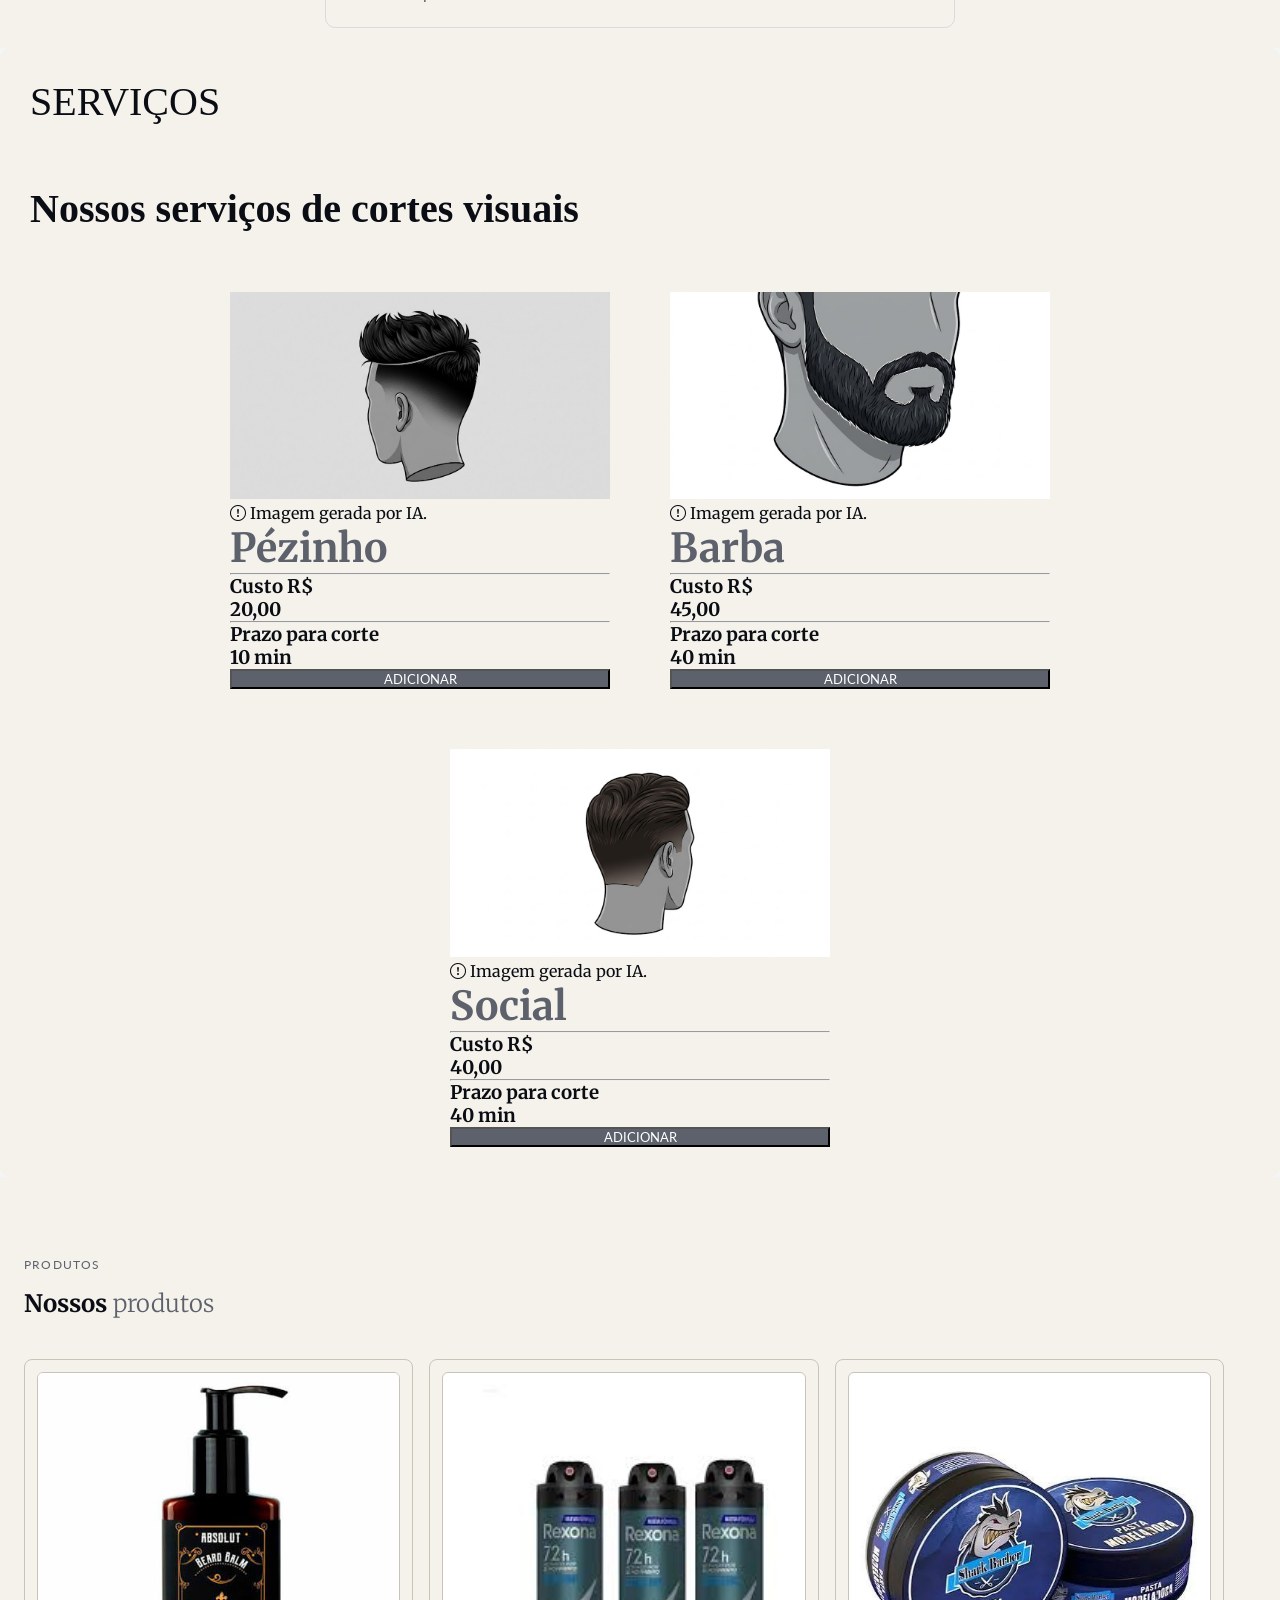
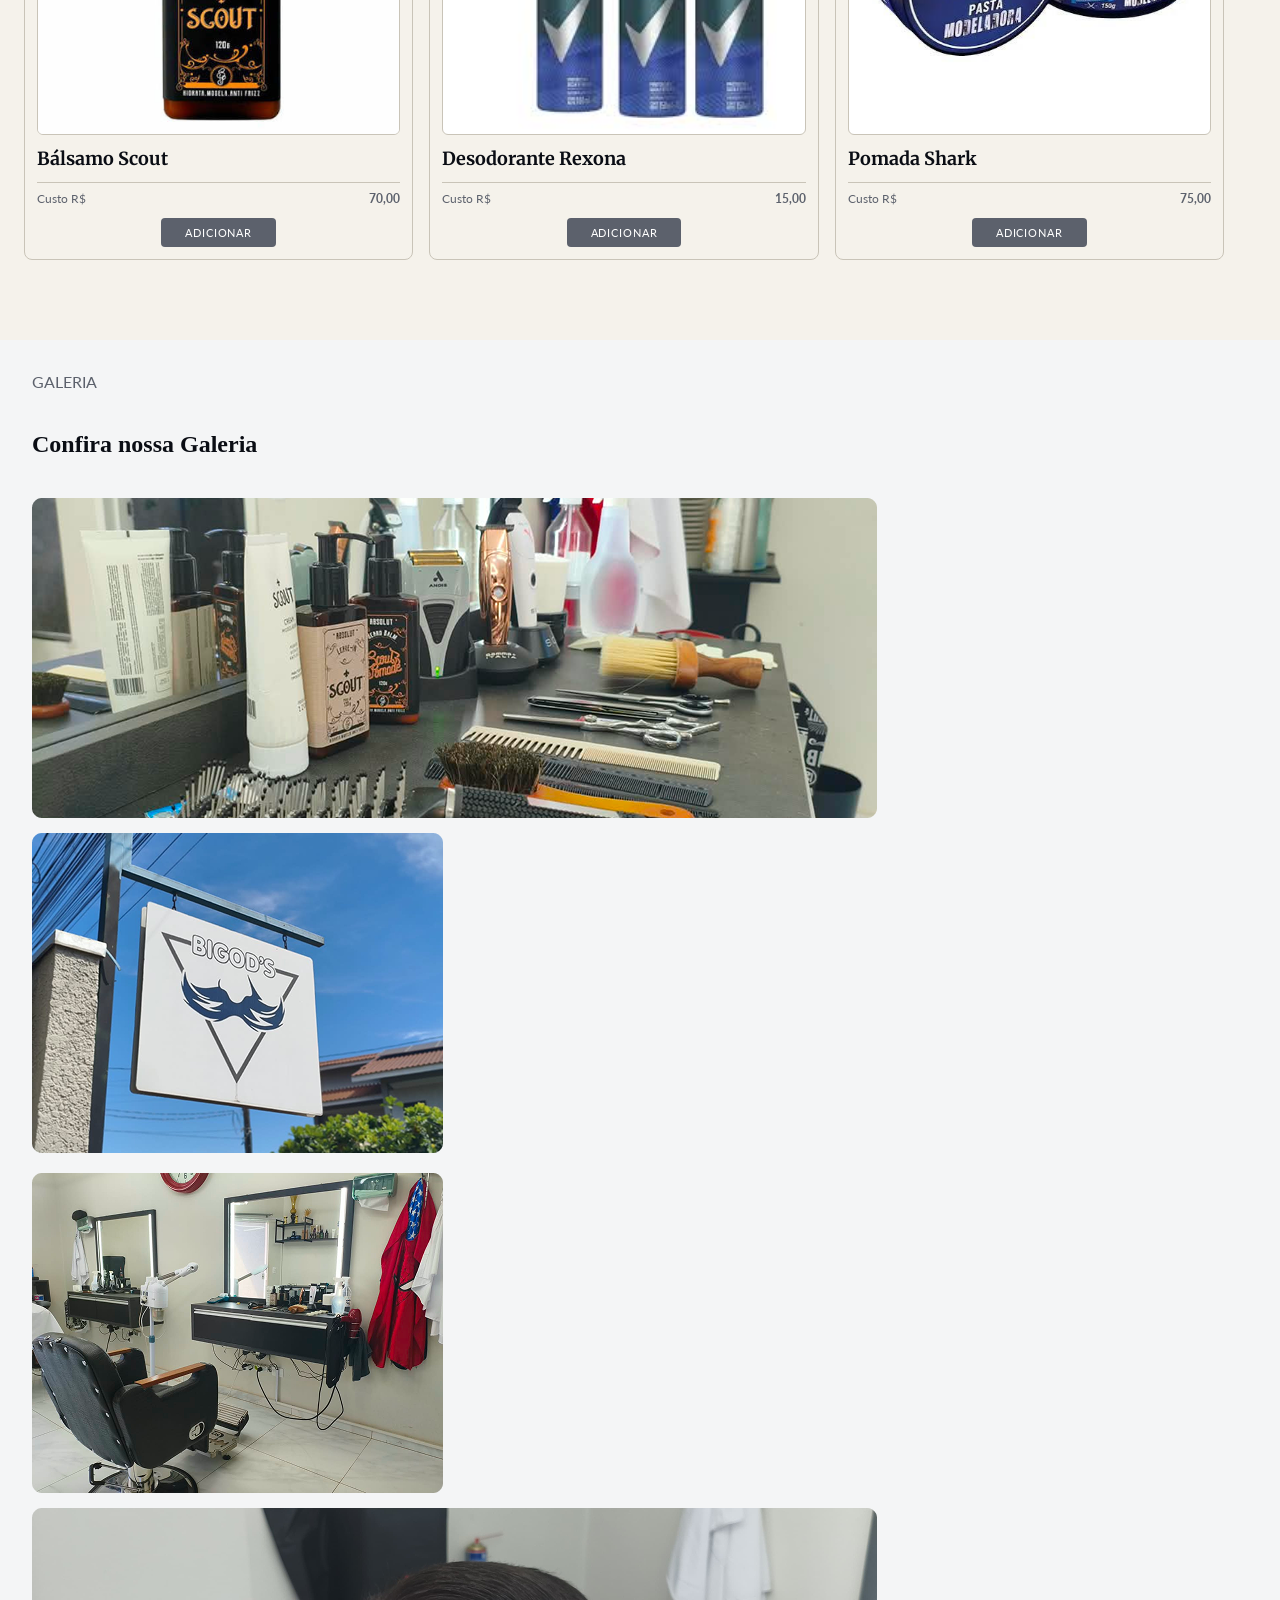
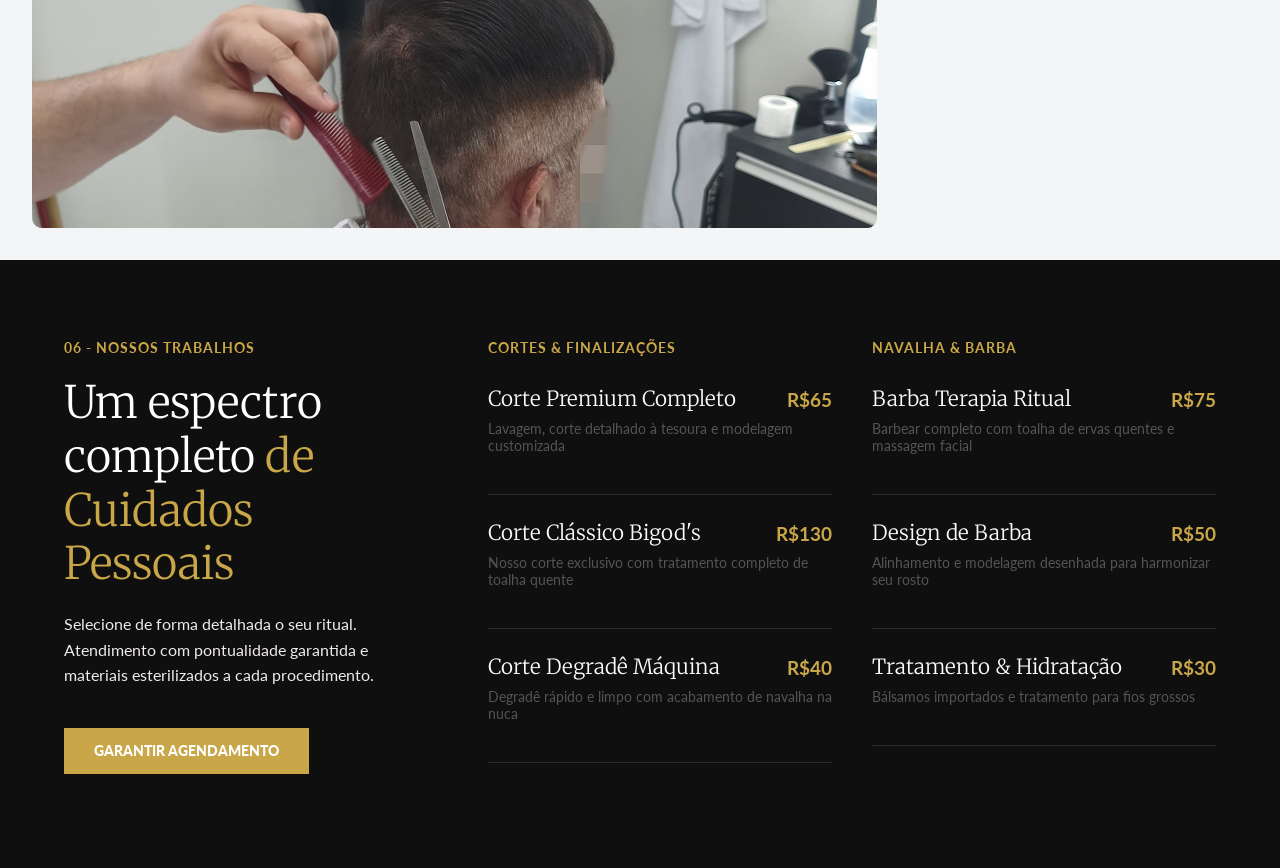
==== commit a9f6cf24: "só arrumei as sections mas vou dar pull na dev" ====
--- a/home/index.html
+++ b/home/index.html
@@ -22,49 +22,53 @@
 
 <body>
     <div class="background-parallax">
-        <header class="headerzinho">
-            <div class="barbearialogo">
-                <a href="../home/index.html">
-                    <img src="../assets/blogo2.png" alt="Logo da barbearia" width="80">
-                </a>
-            </div>
-            <!-- titulo e subtitulo do header -->
-            <div class="titulos-header">
-                <h1 class="titulo-header">Barbearia Bigod's</h1>
-            </div>
-            <!-- section central (seções do menu) -->
-            <div class="central-section">
-                <button><a href="#">PROFISSIONAIS</a></button>
-                <hr class="divisoria-central-section">
-                <button><a href="#">SERVIÇOS</a></button>
-                <hr class="divisoria-central-section">
-                <button><a href="#">PRODUTOS</a></button>
-                <hr class="divsoria-central-section">
-                <button><a href="#">CONTATE-NOS</a></button>
-            </div>
-            <!-- menu superior direito -->
-            <nav class="menu">
-                <a href="#" aria-label="Carrinho" class="bi bi-cart" alt="Carrinho"></a>
-                <a href="#" aria-label="Configurações" class="bi bi-gear" alt="Configurações"></a>
-                <a href="#" aria-label="Menu" class="bi bi-list" alt="Menu"></a> <!-- menu dropdown (coluna)-->
-            </nav>
-            <hr class="divsoria-header">
-        </header>
+        <section id="tiago1">
+            <header class="headerzinho">
+                <div class="barbearialogo">
+                    <a href="../home/index.html">
+                        <img src="../assets/blogo2.png" alt="Logo da barbearia" width="80">
+                    </a>
+                </div>
+                <!-- titulo e subtitulo do header -->
+                <div class="titulos-header">
+                    <h1 class="titulo-header">Barbearia Bigod's</h1>
+                </div>
+                <!-- section central (seções do menu) -->
+                <div class="central-section">
+                    <button><a href="#">PROFISSIONAIS</a></button>
+                    <hr class="divisoria-central-section">
+                    <button><a href="#">SERVIÇOS</a></button>
+                    <hr class="divisoria-central-section">
+                    <button><a href="#">PRODUTOS</a></button>
+                    <hr class="divsoria-central-section">
+                    <button><a href="#">CONTATE-NOS</a></button>
+                </div>
+                <!-- menu superior direito -->
+                <nav class="menu">
+                    <a href="#" aria-label="Carrinho" class="bi bi-cart" alt="Carrinho"></a>
+                    <a href="#" aria-label="Configurações" class="bi bi-gear" alt="Configurações"></a>
+                    <a href="#" aria-label="Menu" class="bi bi-list" alt="Menu"></a> <!-- menu dropdown (coluna)-->
+                </nav>
+                <hr class="divsoria-header">
+            </header>
+        </section>
         <!-- conteúdo principal -->
         <main>
-            <!-- section 2 (menu principal|home) -->
-                <h1 class="h1-omelhor">O melhor corte visual da <span class="h1-cidade">cidade</class></h1>
+            <section id="tiago2">
+                <!-- section 2 (menu principal) -->
+                <h1 class="h1-omelhor">O melhor corte visual da <span class="h1-cidade">cidade</span></h1>
                 <p class="paragrafo1">Você em sua melhor visão</p>
                 <button class="botao-agendar">Agendar Corte</button>
                 <button class="botao-servicos">Nossos Serviços</button>
-        </main>
+            </section>
     </div>
-    
-     <section id="sec3">
+
+    <section class="gustavo3">
         <div class="sec3-texto">
             <p class="sec3-label">SOBRE</p>
             <h1 class="sec3-titulo">Conheça a nossa <span>barbearia</span></h1>
-            <p class="sec3-descricao">Com anos de experiência, a Barbearia Bigod’s trouxeram para oferecer cortes de cabelo
+            <p class="sec3-descricao">Com anos de experiência, a Barbearia Bigod’s trouxeram para oferecer cortes de
+                cabelo
                 e barba de alta qualidade, sempre priorizando a satisfação dos clientes.
                 Nosso compromisso é entregar estilo, confiança e uma experiência única.</p>
             <p class="sec3-destaque">Na Barbearia Bigod’s, seu visual ganha personalidade e autenticidade.</p>
@@ -74,6 +78,95 @@
             <img src="../assets/sobre-decoracao.jpg" alt="Detalhes da decoração da barbearia" loading="lazy">
         </div>
     </section>
+
+    <section id="mauricio4">
+
+    </section>
+
+    <section id="alemão5">
+
+    </section>
+
+    <section id="gustavo6">
+
+    </section>
+
+    <section id="mauricio7">
+
+    </section>
+
+    <section id="alemão8">
+
+    </section>
+    </main>
+
+    <section id="jailson9">
+        <footer id="footer">
+            <section class="footer-section">
+                <section class="main-footer">
+                    <section class="brand-collum">
+                        <div class="brand-id">
+                            <h1>BARBEARIA BIGODS</h1>
+                            <p>TRADIÇÃO & ESTILO DESDE 2012</p>
+                        </div>
+                        <div class="location">
+                            <p>R.MATO GROSSO N.265 - PARQUE DOS ESTADOS , STI</p>
+                            <p>Santa Terezinha de Itaipu, PR, Brasil</p>
+                            <p>+55 (45) 99930-6611</p>
+                        </div>
+                    </section>
+                    <div class="links-col-1">
+                        <p><strong>Descubra</strong></p>
+                        <p>Nossa História</p>
+                        <p>Rituais Clássicos</p>
+                        <p>O Atelier</p>
+                        <p>Produtos Premium</p>
+                        <p>Agendar Cadeira</p>
+                    </div>
+                    <div class="links-col-2">
+                        <p><strong>Equipe</strong></p>
+                        <p>Mestres Barbeiros</p>
+                        <p>Linhagem e Ofício</p>
+                        <p>Junte-se à Equipe</p>
+                        <p>Eventos Privados</p>
+                    </div>
+                    <div class="links-col-3">
+                        <p><strong>Informativo Bigod's</strong></p>
+                        <p>Inscreva-se para dicas de cuidados, novidades de estilo e acesso antecipado às reservas.</p>
+                        <div class="input">
+                            <input type="text"> email@exemplo.com
+                        </div>
+                    </div>
+                    <hr class="linha-divider">
+                    <div class="linha-final">
+                        <p>© 2026 Barbearia Bigod’s Inc. Todos os direitos reservados.</p>
+                        <div class="redes-sociais">
+                            <p>Instagram</p>
+                            <p>Facebook</p>
+                            <p>Whatsapp</p>
+                        </div>
+                    </div>
+                </section>
+            </section>
+        </footer>
+    </section>
+    </div>
+
+    <section id="sec3">
+        <div class="sec3-texto">
+            <p class="sec3-label">SOBRE</p>
+            <h1 class="sec3-titulo">Conheça a nossa <span>barbearia</span></h1>
+            <p class="sec3-descricao">Com anos de experiência, a Barbearia Bigod’s trouxeram para oferecer cortes de
+                cabelo
+                e barba de alta qualidade, sempre priorizando a satisfação dos clientes.
+                Nosso compromisso é entregar estilo, confiança e uma experiência única.</p>
+            <p class="sec3-destaque">Na Barbearia Bigod’s, seu visual ganha personalidade e autenticidade.</p>
+        </div>
+        <div class="sec3-imagens">
+            <img src="../assets/sobre-fachada.jpg" alt="Fachada da Barbearia Bigod’s" loading="lazy">
+            <img src="../assets/sobre-decoracao.jpg" alt="Detalhes da decoração da barbearia" loading="lazy">
+        </div>
+    </section>
     <section id="sec6">
         <div class="headerSec6">
             <p>OS ARTISTAS</p>
@@ -169,31 +262,31 @@
             </div>
         </div>
     </section>
-    
-    
+
+
     <section id="sec7">
         <p class="sec7-label">PRODUTOS</p>
         <h1 class="sec7-titulo">Nossos <span>produtos</span></h1>
         <div class="sec7-lista">
             <div class="sec7-cards">
-            <article class="sec7-card">
-                <div class="sec7-foto"><img src="../assets/balsamo.jpg" alt="Bálsamo Scout"></div>
-                <h2>Bálsamo Scout</h2>
-                <div class="sec7-preco"><span>Custo R$</span><strong>70,00</strong></div>
-                <button class="adicionar-carrinho" type="button">ADICIONAR</button>
-            </article>
-            <article class="sec7-card">
-                <div class="sec7-foto"><img src="../assets/desodorantes.jpg" alt="Desodorante Rexona"></div>
-                <h2>Desodorante Rexona</h2>
-                <div class="sec7-preco"><span>Custo R$</span><strong>15,00</strong></div>
-                <button class="adicionar-carrinho" type="button">ADICIONAR</button>
-            </article>
-            <article class="sec7-card">
-                <div class="sec7-foto"><img src="../assets/shark.jpg" alt="Pomada Shark"></div>
-                <h2>Pomada Shark</h2>
-                <div class="sec7-preco"><span>Custo R$</span><strong>75,00</strong></div>
-                <button class="adicionar-carrinho" type="button">ADICIONAR</button>
-            </article>
+                <article class="sec7-card">
+                    <div class="sec7-foto"><img src="../assets/balsamo.jpg" alt="Bálsamo Scout"></div>
+                    <h2>Bálsamo Scout</h2>
+                    <div class="sec7-preco"><span>Custo R$</span><strong>70,00</strong></div>
+                    <button class="adicionar-carrinho" type="button">ADICIONAR</button>
+                </article>
+                <article class="sec7-card">
+                    <div class="sec7-foto"><img src="../assets/desodorantes.jpg" alt="Desodorante Rexona"></div>
+                    <h2>Desodorante Rexona</h2>
+                    <div class="sec7-preco"><span>Custo R$</span><strong>15,00</strong></div>
+                    <button class="adicionar-carrinho" type="button">ADICIONAR</button>
+                </article>
+                <article class="sec7-card">
+                    <div class="sec7-foto"><img src="../assets/shark.jpg" alt="Pomada Shark"></div>
+                    <h2>Pomada Shark</h2>
+                    <div class="sec7-preco"><span>Custo R$</span><strong>75,00</strong></div>
+                    <button class="adicionar-carrinho" type="button">ADICIONAR</button>
+                </article>
             </div>
         </div>
     </section>
@@ -202,21 +295,21 @@
         <p>GALERIA</p>
 
         <div class="textAlinhado">
-            <h1 class="titulo-galeria">Confira nossa Galeria de <span>Cortes & Ambiente</span></h1>
-
-        </div>
-
-        <div class="galeriaFoto"> 
-            
+            <h1 class="titulo-galeria">Confira nossa Galeria</h1>
+
+        </div>
+
+        <div class="galeriaFoto">
+
             <div class="linha">
                 <img src="../assets/assets19 1.png" alt="Corte" class="grande">
                 <img src="../assets/assets14 1.png" alt="Produtos" class="pequeno">
             </div>
 
-                <div class="linha">
-                    <img src="../assets/assets10 1.png" alt="Equipamento" class="pequeno">
-                    <img src="../assets/image 15.png" alt="Cliente" class="grande">
-                </div>
+            <div class="linha">
+                <img src="../assets/assets10 1.png" alt="Equipamento" class="pequeno">
+                <img src="../assets/image 15.png" alt="Cliente" class="grande">
+            </div>
 
         </div>
 
@@ -290,56 +383,6 @@
             </section>
         </section>
     </section>
-    <section id="sec9"></section>
-    <footer id="footer">
-        <section class="footer-section">
-            <section class="main-footer">
-                <section class="brand-collum">
-                    <div class="brand-id">
-                        <h1>BARBEARIA BIGODS</h1>
-                        <p>TRADIÇÃO & ESTILO DESDE 2012</p>
-                    </div>
-                    <div class="location">
-                        <p>R.MATO GROSSO N.265 - PARQUE DOS ESTADOS , STI</p>
-                        <p>Santa Terezinha de Itaipu, PR, Brasil</p>
-                        <p>+55 (45) 99930-6611</p>
-                    </div>
-                </section>
-
-                <div class="links-col-1">
-                    <p><strong>Descubra</strong></p>
-                    <p>Nossa História</p>
-                    <p>Rituais Clássicos</p>
-                    <p>O Atelier</p>
-                    <p>Produtos Premium</p>
-                    <p>Agendar Cadeira</p>
-                </div>
-                <div class="links-col-2">
-                    <p><strong>Equipe</strong></p>
-                    <p>Mestres Barbeiros</p>
-                    <p>Linhagem e Ofício</p>
-                    <p>Junte-se à Equipe</p>
-                    <p>Eventos Privados</p>
-                </div>
-                <div class="links-col-3">
-                    <p><strong>Informativo Bigod's</strong></p>
-                    <p>Inscreva-se para dicas de cuidados, novidades de estilo e acesso antecipado às reservas.</p>
-                    <div class="input">
-                        <input type="text"> email@exemplo.com
-                    </div>
-                </div>
-                <hr class="linha-divider">
-                <div class="linha-final">
-                    <p>© 2026 Barbearia Bigod’s Inc. Todos os direitos reservados.</p>
-                    <div class="redes-sociais">
-                        <p>Instagram</p>
-                        <p>Facebook</p>
-                        <p>Whatsapp</p>
-                    </div>
-                </div>
-            </section>
-        </section>
-    </footer>
 </body>
 
 </html>
--- a/home/style.css
+++ b/home/style.css
@@ -435,7 +435,8 @@
     }
 }
 
-#sec3 {
+#gustavo3 {
+    color: var(--cor-primaria);
     display: grid;
     grid-template-columns: 1fr 1.4fr;
     align-items: center;
@@ -445,36 +446,36 @@
     padding: 80px 24px;
 }
 
-#sec3 .sec3-label {
+#gustavo3 .sec3-label {
     font-size: 11px;
     letter-spacing: 0.1em;
     margin-bottom: 8px;
 }
 
-#sec3 .sec3-titulo {
+#gustavo3 .sec3-titulo {
     margin-bottom: 40px;
 }
 
-#sec3 .sec3-titulo span {
+#gustavo3 .sec3-titulo span {
     color: var(--cor-texto-secundario);
     font-weight: 300;
 }
 
-#sec3 .sec3-descricao {
+#gustavo3 .sec3-descricao {
     line-height: 1.7;
     margin-bottom: 24px;
 }
 
-#sec3 .sec3-destaque {
+#gustavo3 .sec3-destaque {
     font-size: 12px;
 }
 
-#sec3 .sec3-imagens {
+#gustavo3 .sec3-imagens {
     display: flex;
     gap: 16px;
 }
 
-#sec3 .sec3-imagens img {
+#gustavo3 .sec3-imagens img {
     flex: 1;
     min-width: 0;
     height: 420px;
@@ -484,12 +485,12 @@
 }
 
 @media (max-width: 800px) {
-    #sec3 {
+    #gustavo3 {
         grid-template-columns: 1fr;
         padding: 48px 20px;
     }
 
-    #sec3 .sec3-imagens img {
+    #gustavo3 .sec3-imagens img {
         height: 240px;
     }
 }
@@ -665,9 +666,6 @@
 .main-servicos > h1 {
    font-family: "Cormorant Garamond", serif;
     font-size: 2.5rem;
-<<<<<<< HEAD
-};
-=======
 }
 
 
@@ -775,4 +773,90 @@
     }
 
 }
->>>>>>> dev
+
+/* ===== CARROSSEL DA GALERIA ===== */
+.carrossel {
+    position: relative;
+    margin-top: 40px;
+}
+
+.carrossel-janela {
+    overflow: hidden;          /* esconde os slides que estão fora */
+}
+
+.carrossel-trilho {
+    display: flex;
+    transition: transform 0.5s ease;
+}
+
+.slide {
+    min-width: 100%;           /* cada slide ocupa a largura toda */
+    display: flex;
+    flex-direction: column;
+    gap: 20px;
+}
+
+/* placeholder enquanto não tem foto */
+.foto-vazia {
+    background-color: #E4E6E9;
+    border: 1px dashed var(--cor-texto-secundario);
+    border-radius: 8px;
+    min-height: 190px;
+}
+
+/* setas */
+.seta {
+    position: absolute;
+    top: 50%;
+    transform: translateY(-50%);
+    z-index: 2;
+    width: 40px;
+    height: 40px;
+    border: none;
+    border-radius: 50%;
+    background-color: var(--cor-texto-secundario);
+    color: white;
+    cursor: pointer;
+    display: flex;
+    align-items: center;
+    justify-content: center;
+}
+
+.seta i {
+    color: white;
+}
+
+.seta:hover {
+    background-color: var(--cor-texto-primario);
+}
+
+.seta-esq { left: -20px; }
+.seta-dir { right: -20px; }
+
+/* bolinhas */
+.bolinhas {
+    display: flex;
+    justify-content: center;
+    gap: 10px;
+    margin-top: 30px;
+}
+
+.bolinha {
+    width: 10px;
+    height: 10px;
+    border: none;
+    border-radius: 50%;
+    background-color: #b9bdc4;
+    cursor: pointer;
+    padding: 0;
+}
+
+.bolinha.ativa {
+    background-color: var(--cor-texto-secundario);
+    transform: scale(1.4);
+}
+
+@media (max-width: 900px) {
+    .seta-esq { left: 0; }
+    .seta-dir { right: 0; }
+}
--- a/home/style.css
+++ b/home/style.css
@@ -435,7 +435,8 @@
     }
 }
 
-#sec3 {
+#gustavo3 {
+    color: var(--cor-primaria);
     display: grid;
     grid-template-columns: 1fr 1.4fr;
     align-items: center;
@@ -445,36 +446,36 @@
     padding: 80px 24px;
 }
 
-#sec3 .sec3-label {
+#gustavo3 .sec3-label {
     font-size: 11px;
     letter-spacing: 0.1em;
     margin-bottom: 8px;
 }
 
-#sec3 .sec3-titulo {
+#gustavo3 .sec3-titulo {
     margin-bottom: 40px;
 }
 
-#sec3 .sec3-titulo span {
+#gustavo3 .sec3-titulo span {
     color: var(--cor-texto-secundario);
     font-weight: 300;
 }
 
-#sec3 .sec3-descricao {
+#gustavo3 .sec3-descricao {
     line-height: 1.7;
     margin-bottom: 24px;
 }
 
-#sec3 .sec3-destaque {
+#gustavo3 .sec3-destaque {
     font-size: 12px;
 }
 
-#sec3 .sec3-imagens {
+#gustavo3 .sec3-imagens {
     display: flex;
     gap: 16px;
 }
 
-#sec3 .sec3-imagens img {
+#gustavo3 .sec3-imagens img {
     flex: 1;
     min-width: 0;
     height: 420px;
@@ -484,12 +485,12 @@
 }
 
 @media (max-width: 800px) {
-    #sec3 {
+    #gustavo3 {
         grid-template-columns: 1fr;
         padding: 48px 20px;
     }
 
-    #sec3 .sec3-imagens img {
+    #gustavo3 .sec3-imagens img {
         height: 240px;
     }
 }
@@ -665,9 +666,6 @@
 .main-servicos > h1 {
    font-family: "Cormorant Garamond", serif;
     font-size: 2.5rem;
-<<<<<<< HEAD
-};
-=======
 }
 
 
@@ -775,4 +773,90 @@
     }
 
 }
->>>>>>> dev
+
+/* ===== CARROSSEL DA GALERIA ===== */
+.carrossel {
+    position: relative;
+    margin-top: 40px;
+}
+
+.carrossel-janela {
+    overflow: hidden;          /* esconde os slides que estão fora */
+}
+
+.carrossel-trilho {
+    display: flex;
+    transition: transform 0.5s ease;
+}
+
+.slide {
+    min-width: 100%;           /* cada slide ocupa a largura toda */
+    display: flex;
+    flex-direction: column;
+    gap: 20px;
+}
+
+/* placeholder enquanto não tem foto */
+.foto-vazia {
+    background-color: #E4E6E9;
+    border: 1px dashed var(--cor-texto-secundario);
+    border-radius: 8px;
+    min-height: 190px;
+}
+
+/* setas */
+.seta {
+    position: absolute;
+    top: 50%;
+    transform: translateY(-50%);
+    z-index: 2;
+    width: 40px;
+    height: 40px;
+    border: none;
+    border-radius: 50%;
+    background-color: var(--cor-texto-secundario);
+    color: white;
+    cursor: pointer;
+    display: flex;
+    align-items: center;
+    justify-content: center;
+}
+
+.seta i {
+    color: white;
+}
+
+.seta:hover {
+    background-color: var(--cor-texto-primario);
+}
+
+.seta-esq { left: -20px; }
+.seta-dir { right: -20px; }
+
+/* bolinhas */
+.bolinhas {
+    display: flex;
+    justify-content: center;
+    gap: 10px;
+    margin-top: 30px;
+}
+
+.bolinha {
+    width: 10px;
+    height: 10px;
+    border: none;
+    border-radius: 50%;
+    background-color: #b9bdc4;
+    cursor: pointer;
+    padding: 0;
+}
+
+.bolinha.ativa {
+    background-color: var(--cor-texto-secundario);
+    transform: scale(1.4);
+}
+
+@media (max-width: 900px) {
+    .seta-esq { left: 0; }
+    .seta-dir { right: 0; }
+}
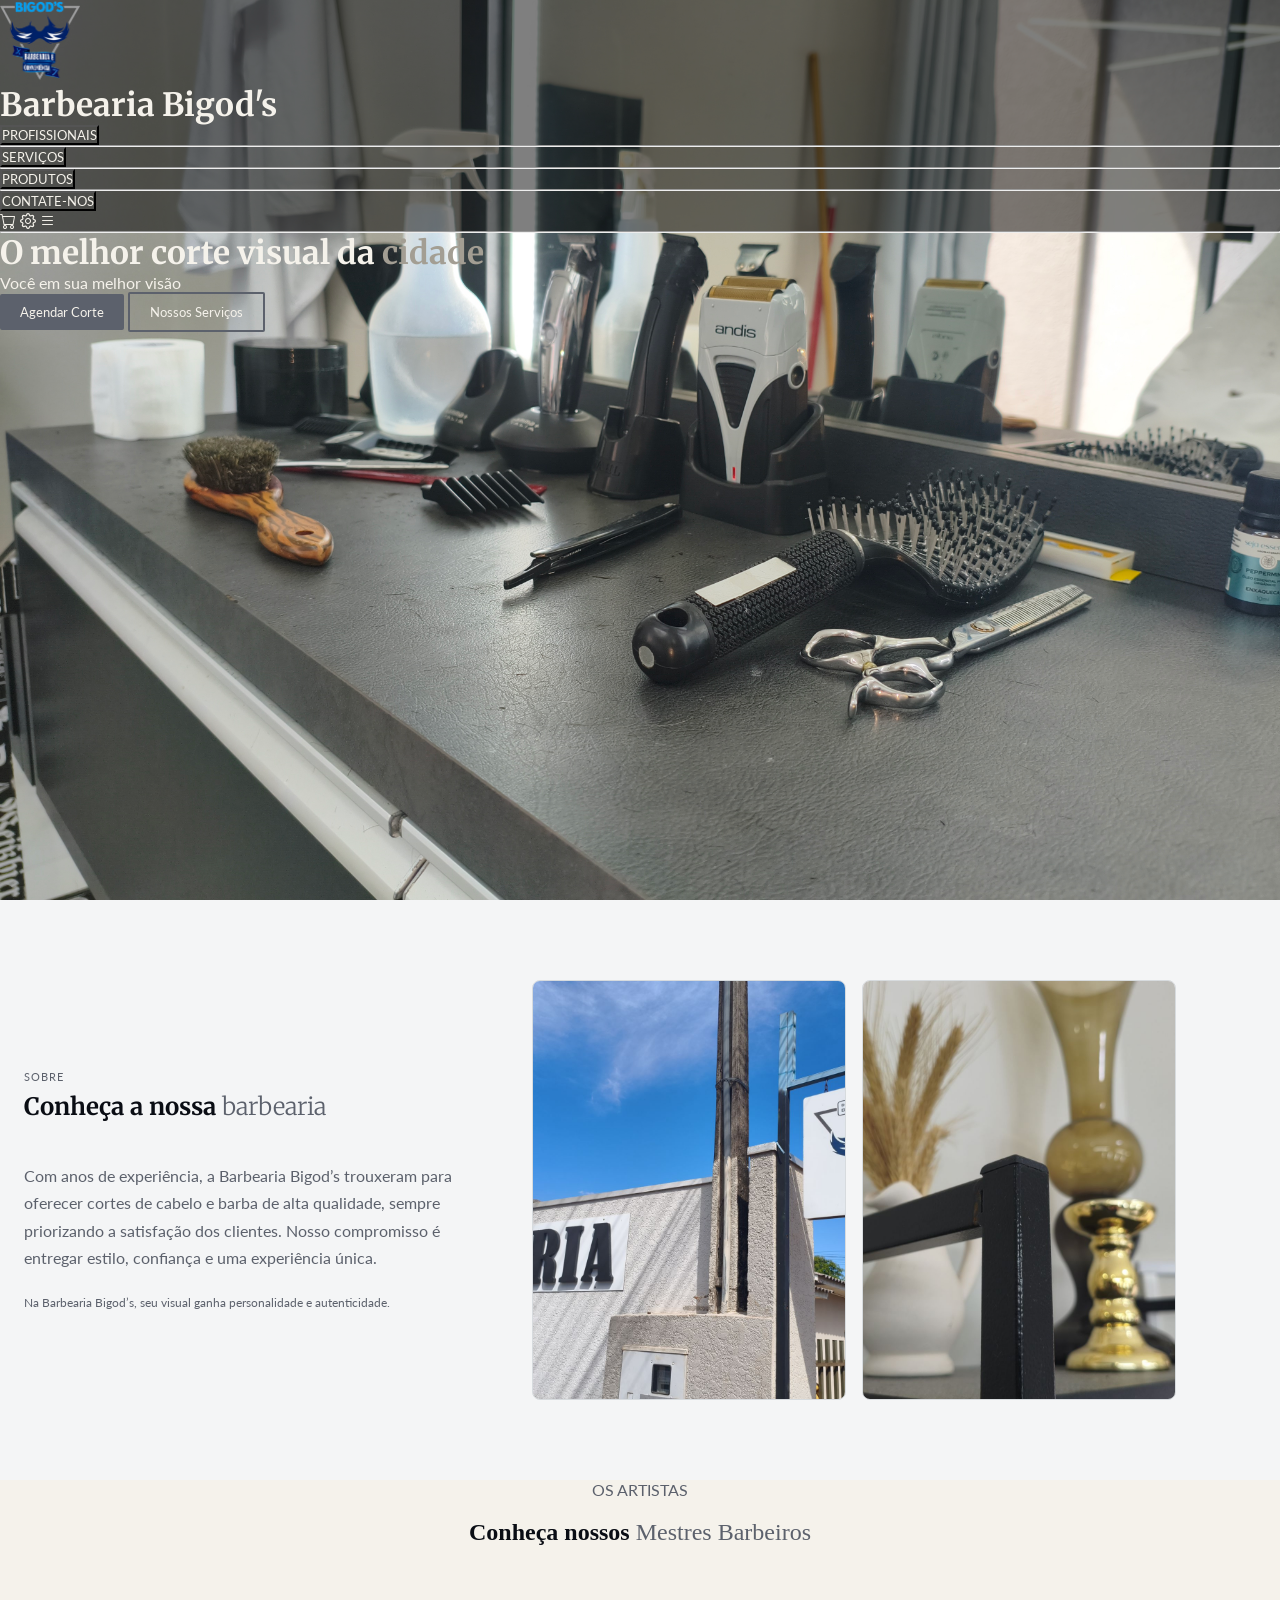
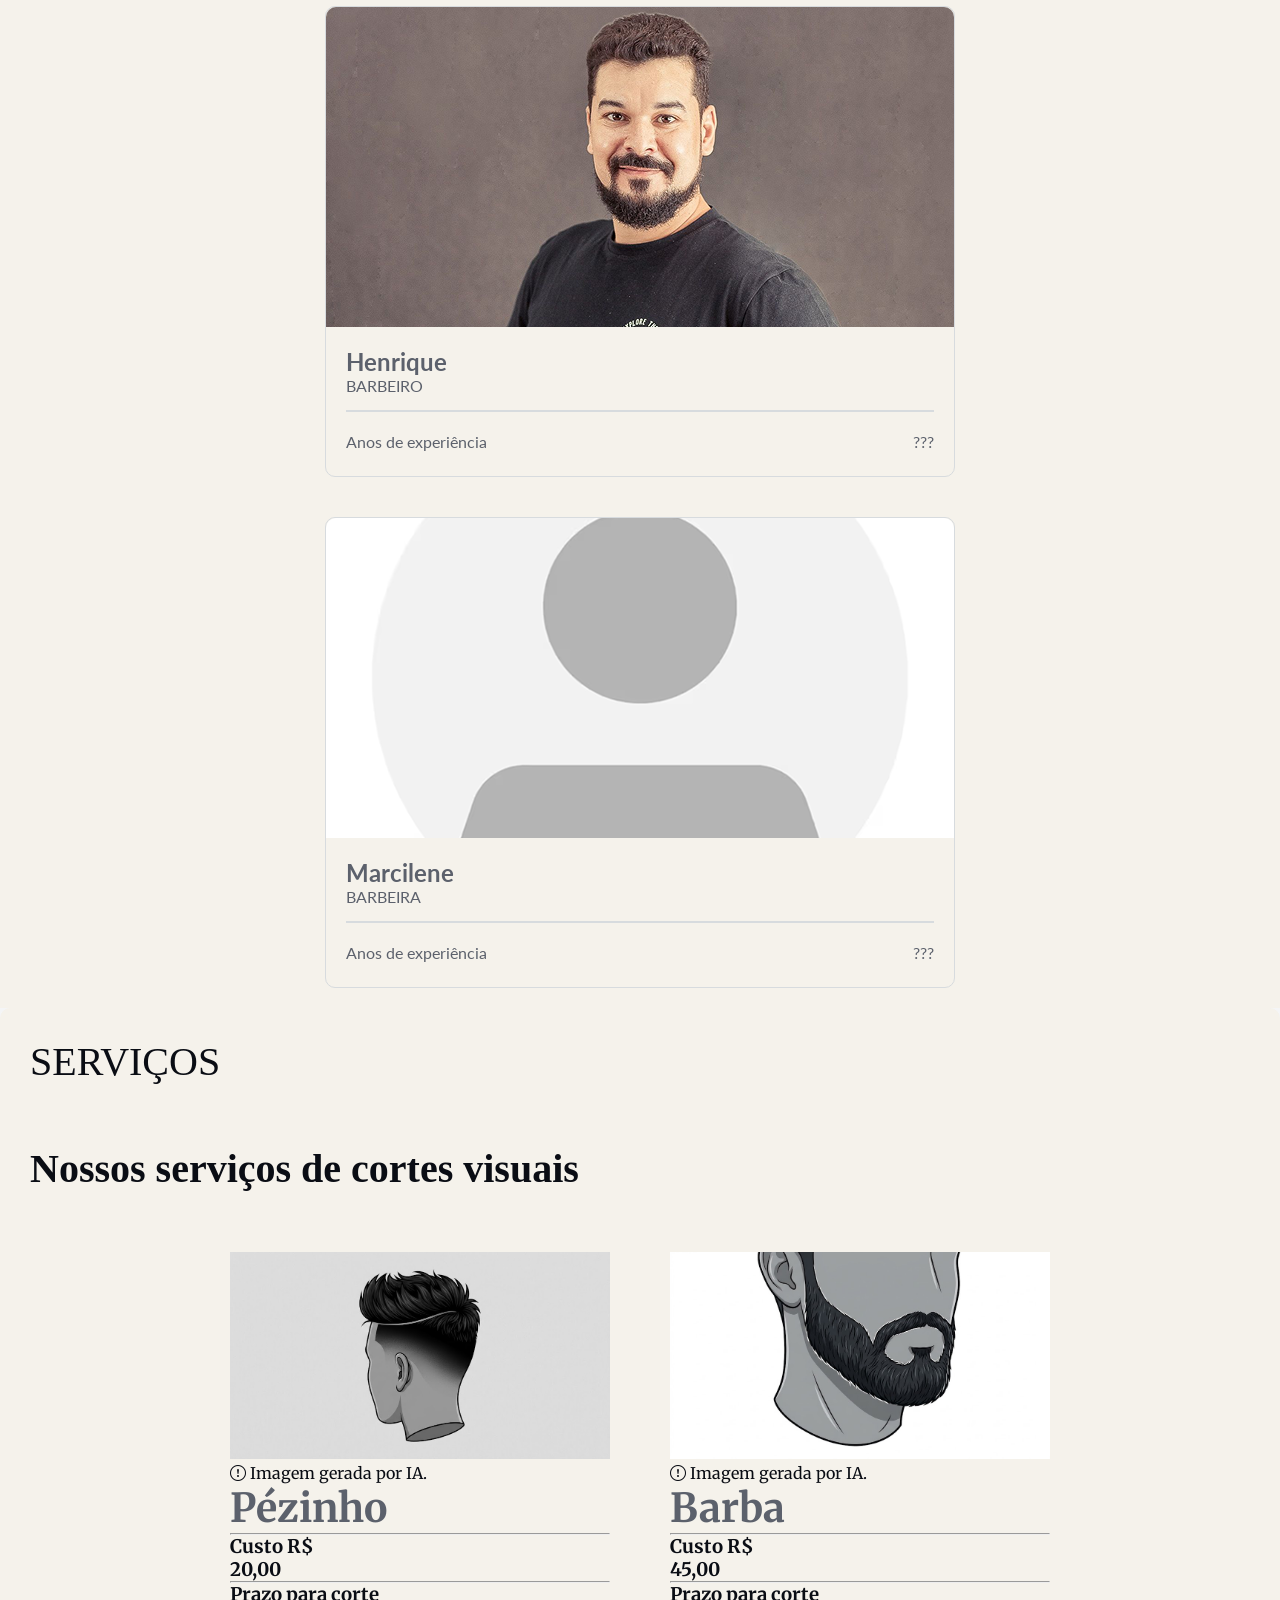
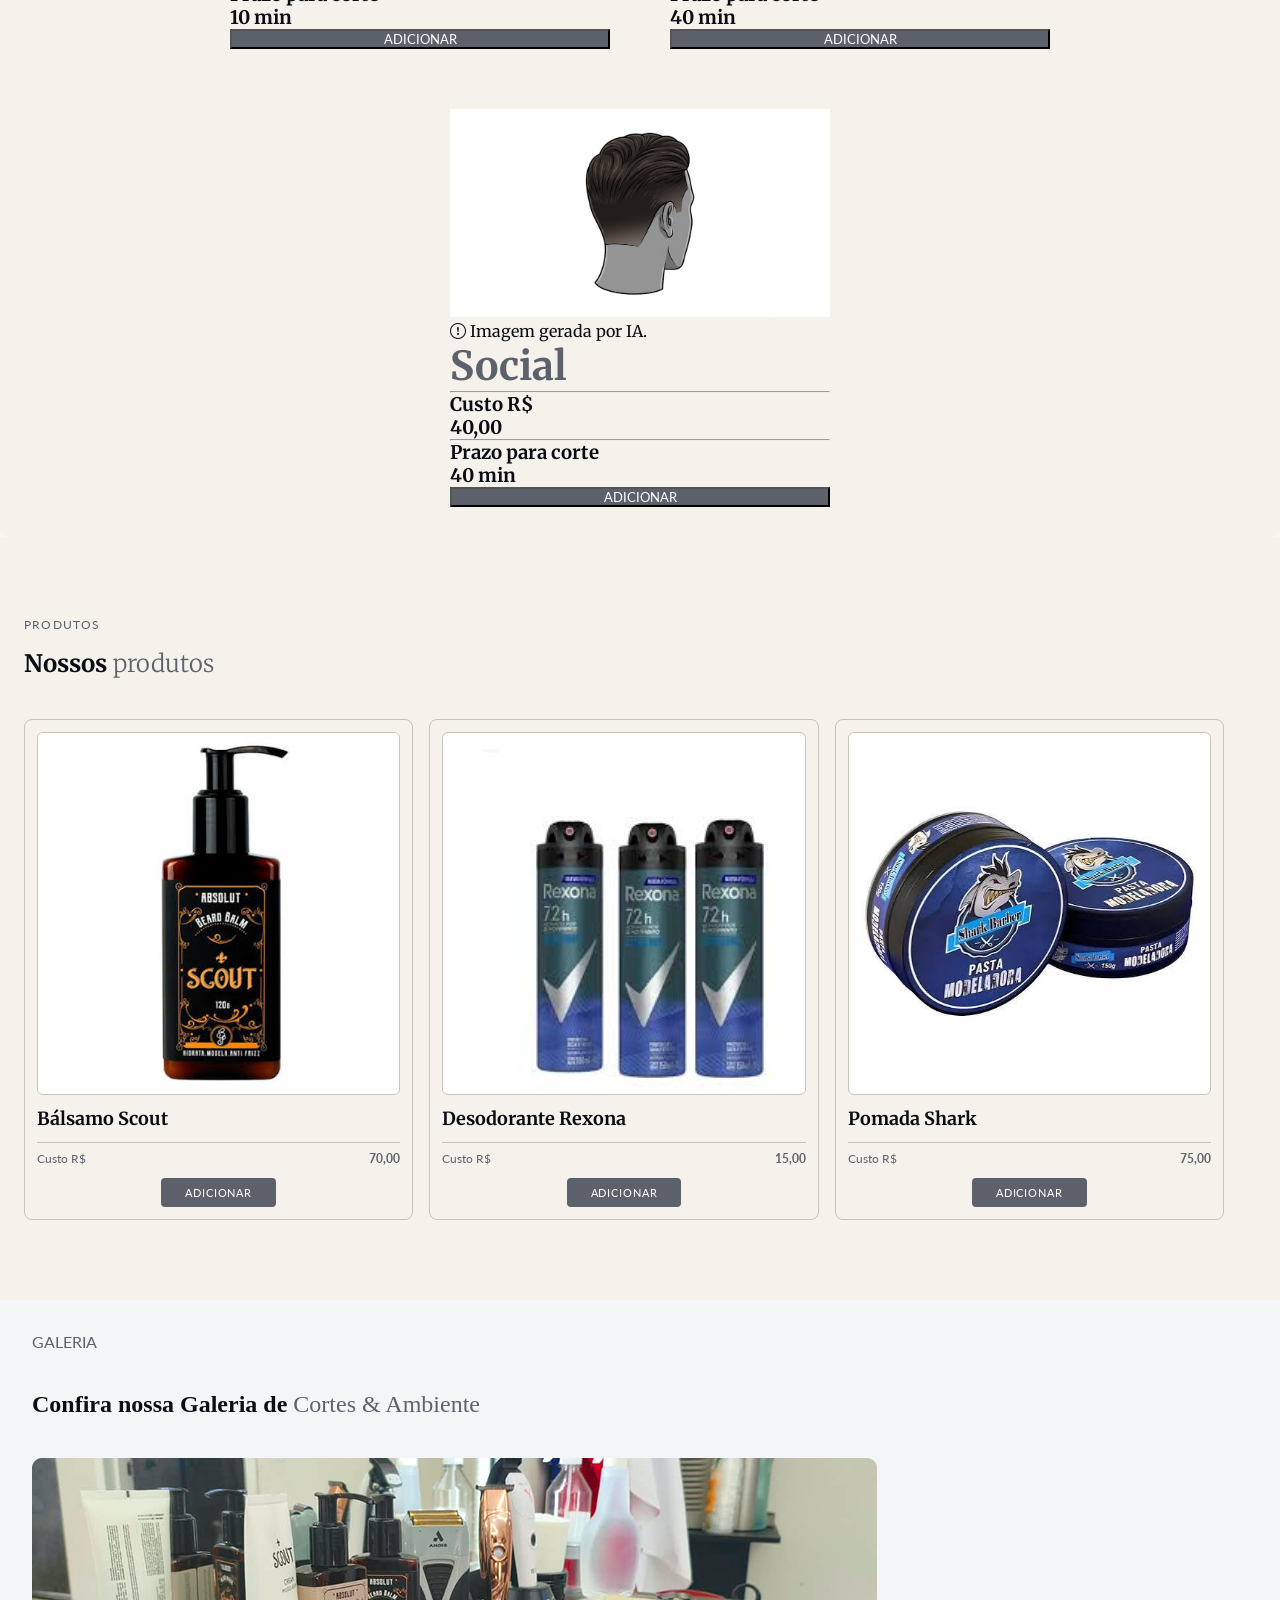
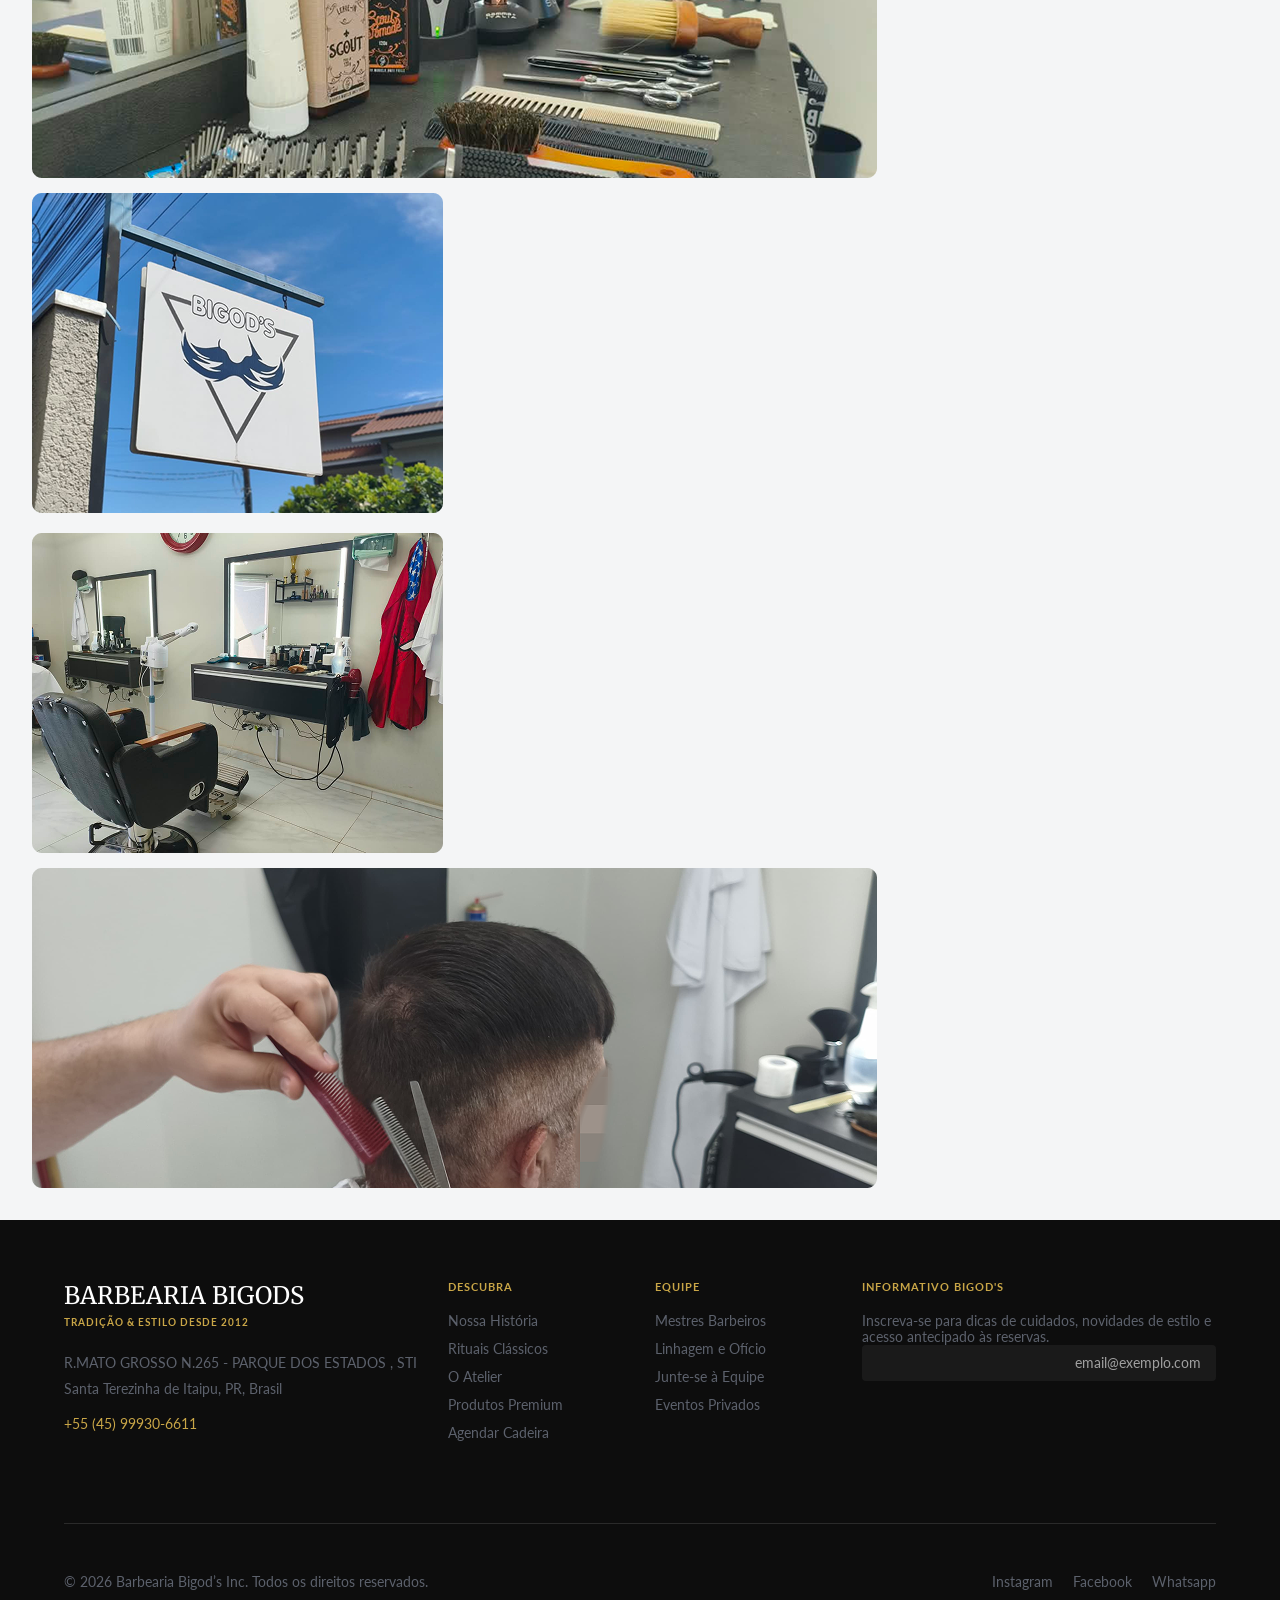
==== commit eefa64c2: "Salvando codigo correto" ====
--- a/home/index.html
+++ b/home/index.html
@@ -22,136 +22,43 @@
 
 <body>
     <div class="background-parallax">
-        <section id="tiago1">
-            <header class="headerzinho">
-                <div class="barbearialogo">
-                    <a href="../home/index.html">
-                        <img src="../assets/blogo2.png" alt="Logo da barbearia" width="80">
-                    </a>
-                </div>
-                <!-- titulo e subtitulo do header -->
-                <div class="titulos-header">
-                    <h1 class="titulo-header">Barbearia Bigod's</h1>
-                </div>
-                <!-- section central (seções do menu) -->
-                <div class="central-section">
-                    <button><a href="#">PROFISSIONAIS</a></button>
-                    <hr class="divisoria-central-section">
-                    <button><a href="#">SERVIÇOS</a></button>
-                    <hr class="divisoria-central-section">
-                    <button><a href="#">PRODUTOS</a></button>
-                    <hr class="divsoria-central-section">
-                    <button><a href="#">CONTATE-NOS</a></button>
-                </div>
-                <!-- menu superior direito -->
-                <nav class="menu">
-                    <a href="#" aria-label="Carrinho" class="bi bi-cart" alt="Carrinho"></a>
-                    <a href="#" aria-label="Configurações" class="bi bi-gear" alt="Configurações"></a>
-                    <a href="#" aria-label="Menu" class="bi bi-list" alt="Menu"></a> <!-- menu dropdown (coluna)-->
-                </nav>
-                <hr class="divsoria-header">
-            </header>
-        </section>
+        <header class="headerzinho">
+            <div class="barbearialogo">
+                <a href="../home/index.html">
+                    <img src="../assets/blogo2.png" alt="Logo da barbearia" width="80">
+                </a>
+            </div>
+            <!-- titulo e subtitulo do header -->
+            <div class="titulos-header">
+                <h1 class="titulo-header">Barbearia Bigod's</h1>
+            </div>
+            <!-- section central (seções do menu) -->
+            <div class="central-section">
+                <button><a href="#">PROFISSIONAIS</a></button>
+                <hr class="divisoria-central-section">
+                <button><a href="#">SERVIÇOS</a></button>
+                <hr class="divisoria-central-section">
+                <button><a href="#">PRODUTOS</a></button>
+                <hr class="divsoria-central-section">
+                <button><a href="#">CONTATE-NOS</a></button>
+            </div>
+            <!-- menu superior direito -->
+            <nav class="menu">
+                <a href="#" aria-label="Carrinho" class="bi bi-cart" alt="Carrinho"></a>
+                <a href="#" aria-label="Configurações" class="bi bi-gear" alt="Configurações"></a>
+                <a href="#" aria-label="Menu" class="bi bi-list" alt="Menu"></a> <!-- menu dropdown (coluna)-->
+            </nav>
+            <hr class="divsoria-header">
+        </header>
         <!-- conteúdo principal -->
         <main>
-            <section id="tiago2">
-                <!-- section 2 (menu principal) -->
-                <h1 class="h1-omelhor">O melhor corte visual da <span class="h1-cidade">cidade</span></h1>
-                <p class="paragrafo1">Você em sua melhor visão</p>
-                <button class="botao-agendar">Agendar Corte</button>
-                <button class="botao-servicos">Nossos Serviços</button>
-            </section>
+            <!-- section 2 (menu principal|home) -->
+            <h1 class="h1-omelhor">O melhor corte visual da <span class="h1-cidade">cidade</class>
+            </h1>
+            <p class="paragrafo1">Você em sua melhor visão</p>
+            <button class="botao-agendar">Agendar Corte</button>
+            <button class="botao-servicos">Nossos Serviços</button>
     </div>
-
-    <section class="gustavo3">
-        <div class="sec3-texto">
-            <p class="sec3-label">SOBRE</p>
-            <h1 class="sec3-titulo">Conheça a nossa <span>barbearia</span></h1>
-            <p class="sec3-descricao">Com anos de experiência, a Barbearia Bigod’s trouxeram para oferecer cortes de
-                cabelo
-                e barba de alta qualidade, sempre priorizando a satisfação dos clientes.
-                Nosso compromisso é entregar estilo, confiança e uma experiência única.</p>
-            <p class="sec3-destaque">Na Barbearia Bigod’s, seu visual ganha personalidade e autenticidade.</p>
-        </div>
-        <div class="sec3-imagens">
-            <img src="../assets/sobre-fachada.jpg" alt="Fachada da Barbearia Bigod’s" loading="lazy">
-            <img src="../assets/sobre-decoracao.jpg" alt="Detalhes da decoração da barbearia" loading="lazy">
-        </div>
-    </section>
-
-    <section id="mauricio4">
-
-    </section>
-
-    <section id="alemão5">
-
-    </section>
-
-    <section id="gustavo6">
-
-    </section>
-
-    <section id="mauricio7">
-
-    </section>
-
-    <section id="alemão8">
-
-    </section>
-    </main>
-
-    <section id="jailson9">
-        <footer id="footer">
-            <section class="footer-section">
-                <section class="main-footer">
-                    <section class="brand-collum">
-                        <div class="brand-id">
-                            <h1>BARBEARIA BIGODS</h1>
-                            <p>TRADIÇÃO & ESTILO DESDE 2012</p>
-                        </div>
-                        <div class="location">
-                            <p>R.MATO GROSSO N.265 - PARQUE DOS ESTADOS , STI</p>
-                            <p>Santa Terezinha de Itaipu, PR, Brasil</p>
-                            <p>+55 (45) 99930-6611</p>
-                        </div>
-                    </section>
-                    <div class="links-col-1">
-                        <p><strong>Descubra</strong></p>
-                        <p>Nossa História</p>
-                        <p>Rituais Clássicos</p>
-                        <p>O Atelier</p>
-                        <p>Produtos Premium</p>
-                        <p>Agendar Cadeira</p>
-                    </div>
-                    <div class="links-col-2">
-                        <p><strong>Equipe</strong></p>
-                        <p>Mestres Barbeiros</p>
-                        <p>Linhagem e Ofício</p>
-                        <p>Junte-se à Equipe</p>
-                        <p>Eventos Privados</p>
-                    </div>
-                    <div class="links-col-3">
-                        <p><strong>Informativo Bigod's</strong></p>
-                        <p>Inscreva-se para dicas de cuidados, novidades de estilo e acesso antecipado às reservas.</p>
-                        <div class="input">
-                            <input type="text"> email@exemplo.com
-                        </div>
-                    </div>
-                    <hr class="linha-divider">
-                    <div class="linha-final">
-                        <p>© 2026 Barbearia Bigod’s Inc. Todos os direitos reservados.</p>
-                        <div class="redes-sociais">
-                            <p>Instagram</p>
-                            <p>Facebook</p>
-                            <p>Whatsapp</p>
-                        </div>
-                    </div>
-                </section>
-            </section>
-        </footer>
-    </section>
-    </div>
-
     <section id="sec3">
         <div class="sec3-texto">
             <p class="sec3-label">SOBRE</p>
@@ -295,7 +202,7 @@
         <p>GALERIA</p>
 
         <div class="textAlinhado">
-            <h1 class="titulo-galeria">Confira nossa Galeria</h1>
+            <h1 class="titulo-galeria">Confira nossa Galeria de <span>Cortes & Ambiente</span></h1>
 
         </div>
 
@@ -312,77 +219,58 @@
             </div>
 
         </div>
-
-    </section>
-    <section id="sec8">
-        <section class="intro-panel">
-            <div class="section-label">
-                <p>06 - NOSSOS TRABALHOS</p>
-            </div>
-            <h1>Um espectro completo <span class="texto-destaque">de Cuidados Pessoais</span></h1>
-            <p>Selecione de forma detalhada o seu ritual. Atendimento com pontualidade garantida e materiais
-                esterilizados a cada procedimento.</p>
-            <button class="agendamento">
-                <p>GARANTIR AGENDAMENTO</p>
-            </button>
-        </section>
-        <section class="price-list">
-            <section class="price-col-1">
-                <h2>Cortes & finalizações</h2>
-                <div class="price-item">
-                    <div class="top-line">
-                        <h2>Corte Premium Completo</h2>
-                        <p><strong>R$65</strong></p>
-                    </div>
-                    <p>Lavagem, corte detalhado à tesoura e modelagem customizada</p>
-                    <hr class="linha-divider">
-                </div>
-                <div class="price-item">
-                    <div class="top-line">
-                        <h2>Corte Clássico Bigod's</h2>
-                        <p><strong>R$130</strong></p>
-                    </div>
-                    <p>Nosso corte exclusivo com tratamento completo de toalha quente</p>
-                    <hr class="linha-divider">
-                </div>
-                <div class="price-item">
-                    <div class="top-line">
-                        <h2>Corte Degradê Máquina</h2>
-                        <p><strong>R$40</strong></p>
-                    </div>
-                    <p>Degradê rápido e limpo com acabamento de navalha na nuca</p>
-                    <hr class="linha-divider">
-                </div>
-            </section>
-            <section class="price-col-2">
-                <h2>Navalha & barba</h2>
-                <div class="price-item">
-                    <div class="top-line">
-                        <h2>Barba Terapia Ritual</h2>
-                        <p><strong>R$75</strong></p>
-                    </div>
-                    <p>Barbear completo com toalha de ervas quentes e massagem facial</p>
-                    <hr class="linha-divider">
-                </div>
-                <div class="price-item">
-                    <div class="top-line">
-                        <h2>Design de Barba</h2>
-                        <p><strong>R$50</strong></p>
-                    </div>
-                    <p>Alinhamento e modelagem desenhada para harmonizar seu rosto</p>
-                    <hr class="linha-divider">
-                </div>
-                <div class="price-item">
-                    <div class="top-line">
-                        <h2>Tratamento & Hidratação</h2>
-                        <p><strong>R$30</strong></p>
-                    </div>
-                    <p>Bálsamos importados e tratamento para fios grossos</p>
-                    <hr class="linha-divider">
+    </section>
+    </main>
+    <footer id="footer">
+        <section class="jailson9"></section>
+        <section class="footer-section">
+            <section class="main-footer">
+                <section class="brand-collum">
+                    <div class="brand-id">
+                        <h1>BARBEARIA BIGODS</h1>
+                        <p>TRADIÇÃO & ESTILO DESDE 2012</p>
+                    </div>
+                    <div class="location">
+                        <p>R.MATO GROSSO N.265 - PARQUE DOS ESTADOS , STI</p>
+                        <p>Santa Terezinha de Itaipu, PR, Brasil</p>
+                        <p>+55 (45) 99930-6611</p>
+                    </div>
+                </section>
+
+                <div class="links-col-1">
+                    <p><strong>Descubra</strong></p>
+                    <p>Nossa História</p>
+                    <p>Rituais Clássicos</p>
+                    <p>O Atelier</p>
+                    <p>Produtos Premium</p>
+                    <p>Agendar Cadeira</p>
+                </div>
+                <div class="links-col-2">
+                    <p><strong>Equipe</strong></p>
+                    <p>Mestres Barbeiros</p>
+                    <p>Linhagem e Ofício</p>
+                    <p>Junte-se à Equipe</p>
+                    <p>Eventos Privados</p>
+                </div>
+                <div class="links-col-3">
+                    <p><strong>Informativo Bigod's</strong></p>
+                    <p>Inscreva-se para dicas de cuidados, novidades de estilo e acesso antecipado às reservas.</p>
+                    <div class="input">
+                        <input type="text"> email@exemplo.com
+                    </div>
+                </div>
+                <hr class="linha-divider">
+                <div class="linha-final">
+                    <p>© 2026 Barbearia Bigod’s Inc. Todos os direitos reservados.</p>
+                    <div class="redes-sociais">
+                        <p>Instagram</p>
+                        <p>Facebook</p>
+                        <p>Whatsapp</p>
+                    </div>
                 </div>
             </section>
         </section>
-    </section>
+    </footer>
 </body>
 
 </html>
--- a/home/style.css
+++ b/home/style.css
@@ -435,8 +435,7 @@
     }
 }
 
-#gustavo3 {
-    color: var(--cor-primaria);
+#sec3 {
     display: grid;
     grid-template-columns: 1fr 1.4fr;
     align-items: center;
@@ -446,36 +445,36 @@
     padding: 80px 24px;
 }
 
-#gustavo3 .sec3-label {
+#sec3 .sec3-label {
     font-size: 11px;
     letter-spacing: 0.1em;
     margin-bottom: 8px;
 }
 
-#gustavo3 .sec3-titulo {
+#sec3 .sec3-titulo {
     margin-bottom: 40px;
 }
 
-#gustavo3 .sec3-titulo span {
+#sec3 .sec3-titulo span {
     color: var(--cor-texto-secundario);
     font-weight: 300;
 }
 
-#gustavo3 .sec3-descricao {
+#sec3 .sec3-descricao {
     line-height: 1.7;
     margin-bottom: 24px;
 }
 
-#gustavo3 .sec3-destaque {
+#sec3 .sec3-destaque {
     font-size: 12px;
 }
 
-#gustavo3 .sec3-imagens {
+#sec3 .sec3-imagens {
     display: flex;
     gap: 16px;
 }
 
-#gustavo3 .sec3-imagens img {
+#sec3 .sec3-imagens img {
     flex: 1;
     min-width: 0;
     height: 420px;
@@ -485,12 +484,12 @@
 }
 
 @media (max-width: 800px) {
-    #gustavo3 {
+    #sec3 {
         grid-template-columns: 1fr;
         padding: 48px 20px;
     }
 
-    #gustavo3 .sec3-imagens img {
+    #sec3 .sec3-imagens img {
         height: 240px;
     }
 }
@@ -772,91 +771,4 @@
         grid-template-columns: 1fr;
     }
 
-}
-
-/* ===== CARROSSEL DA GALERIA ===== */
-.carrossel {
-    position: relative;
-    margin-top: 40px;
-}
-
-.carrossel-janela {
-    overflow: hidden;          /* esconde os slides que estão fora */
-}
-
-.carrossel-trilho {
-    display: flex;
-    transition: transform 0.5s ease;
-}
-
-.slide {
-    min-width: 100%;           /* cada slide ocupa a largura toda */
-    display: flex;
-    flex-direction: column;
-    gap: 20px;
-}
-
-/* placeholder enquanto não tem foto */
-.foto-vazia {
-    background-color: #E4E6E9;
-    border: 1px dashed var(--cor-texto-secundario);
-    border-radius: 8px;
-    min-height: 190px;
-}
-
-/* setas */
-.seta {
-    position: absolute;
-    top: 50%;
-    transform: translateY(-50%);
-    z-index: 2;
-    width: 40px;
-    height: 40px;
-    border: none;
-    border-radius: 50%;
-    background-color: var(--cor-texto-secundario);
-    color: white;
-    cursor: pointer;
-    display: flex;
-    align-items: center;
-    justify-content: center;
-}
-
-.seta i {
-    color: white;
-}
-
-.seta:hover {
-    background-color: var(--cor-texto-primario);
-}
-
-.seta-esq { left: -20px; }
-.seta-dir { right: -20px; }
-
-/* bolinhas */
-.bolinhas {
-    display: flex;
-    justify-content: center;
-    gap: 10px;
-    margin-top: 30px;
-}
-
-.bolinha {
-    width: 10px;
-    height: 10px;
-    border: none;
-    border-radius: 50%;
-    background-color: #b9bdc4;
-    cursor: pointer;
-    padding: 0;
-}
-
-.bolinha.ativa {
-    background-color: var(--cor-texto-secundario);
-    transform: scale(1.4);
-}
-
-@media (max-width: 900px) {
-    .seta-esq { left: 0; }
-    .seta-dir { right: 0; }
 }
--- a/home/style.css
+++ b/home/style.css
@@ -435,8 +435,7 @@
     }
 }
 
-#gustavo3 {
-    color: var(--cor-primaria);
+#sec3 {
     display: grid;
     grid-template-columns: 1fr 1.4fr;
     align-items: center;
@@ -446,36 +445,36 @@
     padding: 80px 24px;
 }
 
-#gustavo3 .sec3-label {
+#sec3 .sec3-label {
     font-size: 11px;
     letter-spacing: 0.1em;
     margin-bottom: 8px;
 }
 
-#gustavo3 .sec3-titulo {
+#sec3 .sec3-titulo {
     margin-bottom: 40px;
 }
 
-#gustavo3 .sec3-titulo span {
+#sec3 .sec3-titulo span {
     color: var(--cor-texto-secundario);
     font-weight: 300;
 }
 
-#gustavo3 .sec3-descricao {
+#sec3 .sec3-descricao {
     line-height: 1.7;
     margin-bottom: 24px;
 }
 
-#gustavo3 .sec3-destaque {
+#sec3 .sec3-destaque {
     font-size: 12px;
 }
 
-#gustavo3 .sec3-imagens {
+#sec3 .sec3-imagens {
     display: flex;
     gap: 16px;
 }
 
-#gustavo3 .sec3-imagens img {
+#sec3 .sec3-imagens img {
     flex: 1;
     min-width: 0;
     height: 420px;
@@ -485,12 +484,12 @@
 }
 
 @media (max-width: 800px) {
-    #gustavo3 {
+    #sec3 {
         grid-template-columns: 1fr;
         padding: 48px 20px;
     }
 
-    #gustavo3 .sec3-imagens img {
+    #sec3 .sec3-imagens img {
         height: 240px;
     }
 }
@@ -772,91 +771,4 @@
         grid-template-columns: 1fr;
     }
 
-}
-
-/* ===== CARROSSEL DA GALERIA ===== */
-.carrossel {
-    position: relative;
-    margin-top: 40px;
-}
-
-.carrossel-janela {
-    overflow: hidden;          /* esconde os slides que estão fora */
-}
-
-.carrossel-trilho {
-    display: flex;
-    transition: transform 0.5s ease;
-}
-
-.slide {
-    min-width: 100%;           /* cada slide ocupa a largura toda */
-    display: flex;
-    flex-direction: column;
-    gap: 20px;
-}
-
-/* placeholder enquanto não tem foto */
-.foto-vazia {
-    background-color: #E4E6E9;
-    border: 1px dashed var(--cor-texto-secundario);
-    border-radius: 8px;
-    min-height: 190px;
-}
-
-/* setas */
-.seta {
-    position: absolute;
-    top: 50%;
-    transform: translateY(-50%);
-    z-index: 2;
-    width: 40px;
-    height: 40px;
-    border: none;
-    border-radius: 50%;
-    background-color: var(--cor-texto-secundario);
-    color: white;
-    cursor: pointer;
-    display: flex;
-    align-items: center;
-    justify-content: center;
-}
-
-.seta i {
-    color: white;
-}
-
-.seta:hover {
-    background-color: var(--cor-texto-primario);
-}
-
-.seta-esq { left: -20px; }
-.seta-dir { right: -20px; }
-
-/* bolinhas */
-.bolinhas {
-    display: flex;
-    justify-content: center;
-    gap: 10px;
-    margin-top: 30px;
-}
-
-.bolinha {
-    width: 10px;
-    height: 10px;
-    border: none;
-    border-radius: 50%;
-    background-color: #b9bdc4;
-    cursor: pointer;
-    padding: 0;
-}
-
-.bolinha.ativa {
-    background-color: var(--cor-texto-secundario);
-    transform: scale(1.4);
-}
-
-@media (max-width: 900px) {
-    .seta-esq { left: 0; }
-    .seta-dir { right: 0; }
 }
